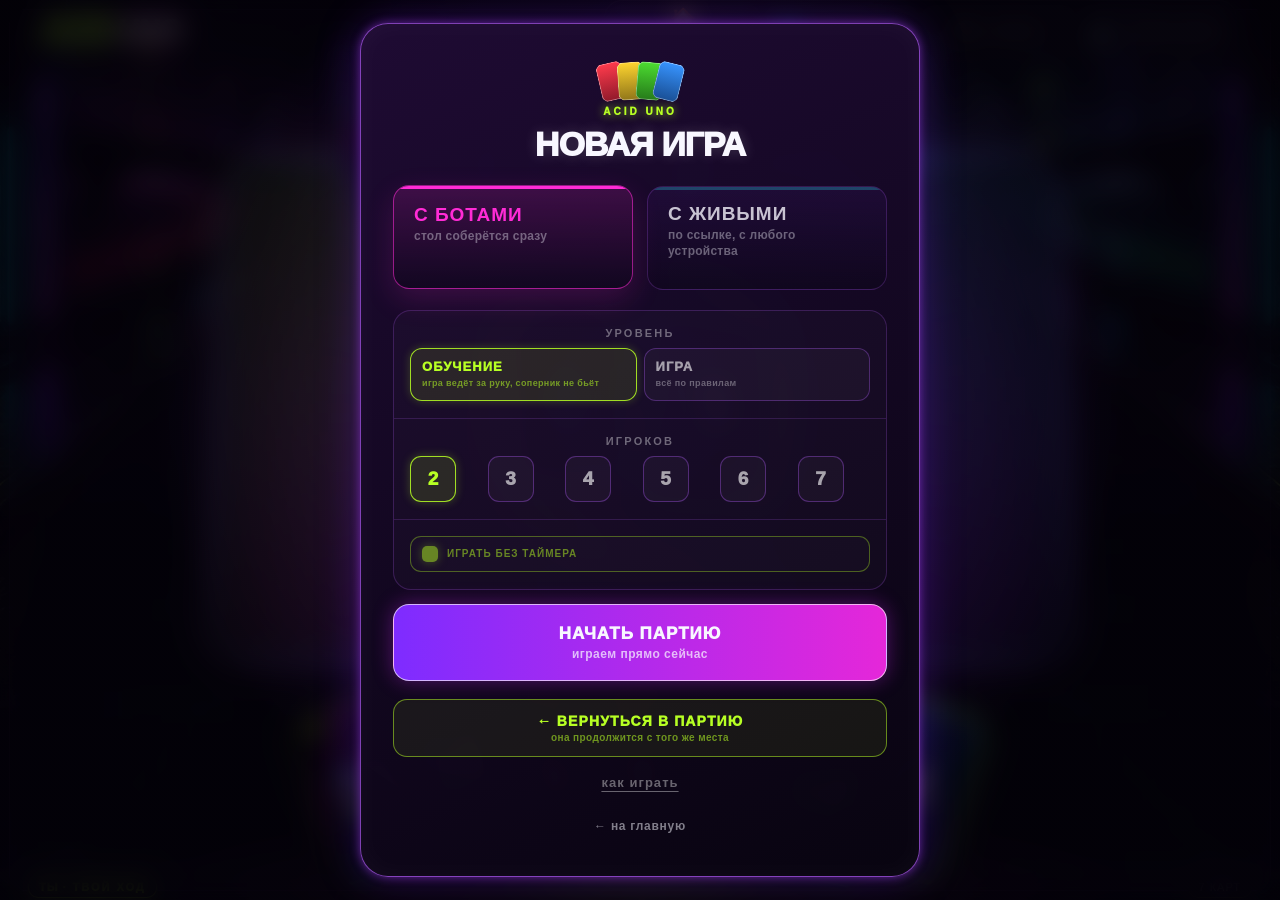
==== index.html @ 4cdf0098 "Боевая петля — вариант В; музыка не качается тем, кто её выключил Выбор владельца: в партии играет «" ====
<!DOCTYPE html>
<html lang="ru" data-deck="acid">

<head>
  <meta charset="UTF-8">

  <meta
    name="viewport"
    content="width=device-width,initial-scale=1,maximum-scale=1,user-scalable=no,viewport-fit=cover"
  >

  <meta name="theme-color" content="#08070d">

  <!--
    Айфон не смотрит в манифест: display standalone оттуда
    он игнорирует, и без этих строк игра всегда открывается
    внутри Safari — с адресной строкой сверху и панелью
    вкладок снизу, которые съедают экран.

    С ними «Поделиться → На экран «Домой»» даёт полноэкранный
    запуск без единой полоски браузера.
  -->
  <meta name="apple-mobile-web-app-capable" content="yes">
  <meta name="mobile-web-app-capable" content="yes">
  <meta name="apple-mobile-web-app-status-bar-style" content="black-translucent">
  <meta name="apple-mobile-web-app-title" content="ACID UNO">

  <title>ACID UNO</title>

  <link rel="icon" href="favicon.svg?v=224" type="image/svg+xml">
  <link rel="apple-touch-icon" href="apple-touch-icon.png?v=224">
  <link rel="manifest" href="manifest.webmanifest?v=224">

    
  <link rel="stylesheet" href="style.css?v=224">
  <link rel="stylesheet" href="effects.css?v=224">
  <link rel="stylesheet" href="v9.1.css?v=224">
  <link rel="stylesheet" href="features.css?v=224">
  

  <!--
    Счётчик. Только два вопроса: сколько человек открыли игру
    и зовут ли они второго. Ходит через /pulse/ на своём
    домене — stats.aka-gst.ru снаружи намеренно отдаёт 404, и
    все прошлые вызовы уходили в никуда.
  -->
  <script
    defer
    src="/pulse/script.js"
    data-website-id="de024048-c4c3-4639-bbdf-808c558f6d71"
  ></script>

</head>


<body>

<div id="game">

<!-- ======================================
     АРЕНА: КООРДИНАТНАЯ ПЛОСКОСТЬ
====================================== -->

<div
  id="arena"
  class="arena"
  aria-hidden="true"
>
  <i class="arenaFog"></i>
  <i class="arenaHorizon"></i>
  <i class="arenaFloor"></i>
  <i class="arenaDisc"></i>
</div>


  <!-- ======================================
       BACKGROUND
  ======================================= -->

  <div class="ambient ambientPurple"></div>
  <div class="ambient ambientGreen"></div>
  <div class="noise"></div>


  <!-- ======================================
       TOP BAR
  ======================================= -->

  <header class="topbar">

    <div class="topbarLead">

      <div class="logo">
        <span class="logoAcid">ACID</span>
        <span class="logoUno">UNO</span>
      </div>


      <div
        id="matchClock"
        class="matchClock hidden"
        aria-live="polite"
      >
        1:00
      </div>

    </div>


    <div
      id="penalty"
      class="penalty hidden"
    >
      ШТРАФ +2
    </div>


    <div class="topbarActions">

      <a
        id="homeLink"
        class="iconButton"
        href="../"
        aria-label="На главную"
        data-tip="НА ГЛАВНУЮ"
      >
        <!--
          Не ⌂ (U+2302): в системных шрифтах у него нет
          начертания, и кнопка выглядела пустым квадратом —
          то есть кнопки «на главную» будто и не было.
        -->
        🏠
      </a>


      <button
        id="tableButton"
        class="iconButton"
        aria-label="Стол и игроки"
        data-tip="СТОЛ И ИГРОКИ"
      >
        👥
      </button>


      <button
        id="restart"
        class="iconButton"
        aria-label="Начать заново"
        data-tip="ЗАНОВО"
      >
        ↻
      </button>


      <button
        id="sound"
        class="iconButton soundButton"
        aria-label="Звук"
        data-tip="ЗВУК"
        aria-pressed="true"
      >
        🔊
      </button>

    </div>

  </header>


  <!-- ======================================
       BOT
  ======================================= -->

  <section
    id="bot"
    class="playerZone botZone"
  >

    <div
      id="botTurnGlow"
      class="turnGlow"
    ></div>


    <div class="botTitle">

      <div class="botAvatar">
        <span>🤖</span>
      </div>

      <div class="botInfo">

        <strong>
          ACID BOT
        </strong>

        <div id="botCount">
          7 КАРТ
        </div>

      </div>

    </div>


    <div
      id="botCards"
      class="botCards"
    ></div>

  </section>


  <!-- ======================================
       СОПЕРНИКИ

       Ряд появляется на столе от трёх мест.
       На двоих играет секция #bot выше.
  ======================================= -->

  <div
    id="opponents"
    class="opponents hidden"
  ></div>


  <!-- ======================================
       TABLE
  ======================================= -->

  <main id="table">

    <div class="tableOuterGlow"></div>

    <div class="tableInner">

      <div class="tableGrid"></div>

      <div class="tableLogo">
        ACID
      </div>


      <!-- ОБЪЯВЛЕНИЕ ЦВЕТА ПОСЛЕ ЧЁРНОЙ КАРТЫ -->

      <div
        id="colorFlash"
        class="colorFlash"
        aria-live="polite"
      ></div>


      <!-- ВОЛНА ПО КОЛЬЦАМ АРЕНЫ ОТ СЫГРАННОЙ КАРТЫ -->

      <div
        id="ringPulse"
        class="ringPulse"
        aria-hidden="true"
      ></div>


      <!-- ЗНАК СЫГРАННОЙ СПЕЦКАРТЫ НА ВЕСЬ СТОЛ -->

      <div
        id="cardFlash"
        class="cardFlash"
        aria-hidden="true"
      ></div>


      <!-- НАПРАВЛЕНИЕ ХОДА -->

      <div
        id="direction"
        class="direction hidden"
        aria-hidden="true"
      >
        <!--
          Две ленты-полукольца со стрелками. Лента сходит на нет
          к хвосту и расширяется к наконечнику, поэтому видно,
          в какую сторону идёт ход, даже когда кольцо стоит.
        -->
        <svg
          class="directionArt"
          viewBox="0 0 100 100"
          preserveAspectRatio="none"
          aria-hidden="true"
        >
          <path class="dirRibbon" d="M 56.40 4.45 A 46.0 46.0 0 0 1 84.18 80.78 L 78.61 75.76 A 38.5 38.5 0 0 0 69.25 16.66 Z" />
          <path class="dirHead" d="M 88.49 83.46 L 71.76 86.22 L 75.28 71.98 Z" />

          <g transform="rotate(180 50 50)">
            <path class="dirRibbon" d="M 56.40 4.45 A 46.0 46.0 0 0 1 84.18 80.78 L 78.61 75.76 A 38.5 38.5 0 0 0 69.25 16.66 Z" />
            <path class="dirHead" d="M 88.49 83.46 L 71.76 86.22 L 75.28 71.98 Z" />
          </g>
        </svg>
      </div>


      <!--
        Пока висит штраф, взять его можно по всей середине
        стола, а не только по колоде: попадать в неё пальцем
        под «+8» неудобно.
      -->
      <button
        id="penaltyCatch"
        class="penaltyCatch hidden"
        type="button"
        aria-label="Взять штраф"
      ></button>


      <!-- КЛАСТЕР +2 / +4 -->

      <div
        id="stackHUD"
        class="stackHUD hidden"
        aria-live="polite"
      >

        <div class="stackHUDLabel">
          ВОЗЬМЁШЬ
        </div>

        <div
          id="stackHUDValue"
          class="stackHUDValue"
        >
          +4
        </div>

        <div class="stackHUDCards">
          КАРТ
        </div>

      </div>


      <!-- DECK + DISCARD -->

      <div id="center">

        <div class="deckArea">

          <button
            id="deck"
            aria-label="Взять карту"
          >

            <div class="deckBack">

              <span class="deckAcid">
                ACID
              </span>

              <span class="deckUno">
                UNO
              </span>

            </div>

          </button>

          <div id="deckCount">
            0 КАРТ
          </div>

        </div>


        <div
          id="discard"
          class="discardPile"
        ></div>

      </div>

    </div>

  </main>


  <!-- ======================================
       ACTION / STATUS
  ======================================= -->

  <section class="actionHUD">

    <div
      id="actionIcon"
      class="actionIcon hidden"
    ></div>


    <div
      id="status"
      class="status"
    >
      ТВОЙ ХОД
    </div>


    <div
      id="currentColor"
      class="currentColor"
    >

      <span>
        ЦВЕТ
      </span>

      <i
        id="currentColorDot"
        class="colorDot"
      ></i>

      <span
        id="currentColorName"
        class="colorName"
      ></span>

    </div>


  </section>


  <!--
    Строка наставника. Пустует на обычном уровне и
    заполняется только на учебном — там она объясняет
    правило хода на живых значениях.

    Стоит отдельным блоком, а не внутри actionHUD: там
    строка в ряд со статусом и цветом, а объяснению нужна
    вся ширина.
  -->
  <div
    id="coach"
    class="coach hidden"
  >

    <span
      id="coachLine"
      class="coachLine"
    ></span>

    <button
      id="coachAgain"
      class="coachAgain"
      type="button"
      aria-label="Пройти обучение заново"
    >ОБУЧЕНИЕ</button>

  </div>


  <!-- ======================================
       PLAYER
  ======================================= -->

  <section
    id="playerArea"
    class="playerZone playerZoneBottom"
  >

    <div
      id="playerTurnGlow"
      class="turnGlow active"
    ></div>


    <div
      id="hand"
      class="hand"
    ></div>


    <div class="playerHUD">

      <span class="youLabel">
        ТЫ
      </span>

      <span id="playerCount">
        7 КАРТ
      </span>

    </div>

  </section>


  <!-- ======================================
       ANIMATION LAYER

       Все летающие карты создаются здесь.
       Он расположен поверх всей игры.
  ======================================= -->

  <div
    id="animationLayer"
    class="animationLayer"
  ></div>


  <!-- ======================================
       SCREEN FX
  ======================================= -->

  <div
    id="screenFlash"
    class="screenFlash"
  ></div>


  <div
    id="impactRing"
    class="impactRing hidden"
  ></div>


  <!-- ======================================
       BIG ACTION TEXT
  ======================================= -->

  <div
    id="actionBanner"
    class="actionBanner hidden"
  >

    <div
      id="actionBannerIcon"
      class="actionBannerIcon"
    >
      ✋
    </div>

    <div
      id="actionBannerText"
      class="actionBannerText"
    >
      ПЕРЕХВАТ
    </div>

  </div>




<!-- ========================================
     COLOR PICKER
========================================= -->

<div
  id="colorPicker"
  class="overlay hidden"
>

  <div class="window colorWindow">

    <div class="windowEyebrow">
      WILD
    </div>

    <h2>
      ВЫБЕРИ ЦВЕТ
    </h2>


    <!--
      Барабан: четыре сектора одного круга — тот же знак, что
      нарисован на самой чёрной карте. Кнопки остались
      кнопками, поменялась только их форма, поэтому обработчик
      выбора цвета не тронут.
    -->

    <div class="colorWheel" id="colorWheel">

      <button
        class="pick red"
        data-color="red"
        aria-label="Красный"
      ></button>

      <button
        class="pick yellow"
        data-color="yellow"
        aria-label="Жёлтый"
      ></button>

      <button
        class="pick green"
        data-color="green"
        aria-label="Зелёный"
      ></button>

      <button
        class="pick blue"
        data-color="blue"
        aria-label="Синий"
      ></button>

      <span
        class="wheelHub"
        id="wheelHub"
        aria-hidden="true"
      >ВЫБЕРИ</span>

    </div>

  </div>

</div>


<!-- ========================================
     LOBBY
========================================= -->

<div
  id="lobby"
  class="overlay hidden"
>

  <div class="window lobbyWindow">

    <div id="lobbyMain">

    <div class="lobbyHead">

      <!--
        Веер из четырёх мастей вместо голого заголовка: по
        нему сразу видно, во что играем, и экран перестал
        быть просто списком настроек.
      -->
      <div class="lobbyFan" aria-hidden="true">
        <i style="--chip: var(--red)"></i>
        <i style="--chip: var(--yellow)"></i>
        <i style="--chip: var(--green)"></i>
        <i style="--chip: var(--blue)"></i>
      </div>

      <div class="windowEyebrow">
        ACID UNO
      </div>

      <h2>
        НОВАЯ ИГРА
      </h2>

    </div>


    <!--
      Две двери: сперва выбираешь, с кем играть. Настройки
      стола общие для обоих режимов, поэтому блок один и его
      переносит features.js внутрь выбранной двери — так не
      приходится держать две копии одних и тех же кнопок.
    -->

    <div class="doors" id="doors">

      <section class="door chosen" data-door="bots">

        <button class="doorPick" type="button">
          <b>С БОТАМИ</b>
          <em>стол соберётся сразу</em>
        </button>

        <div class="doorBody">


          <div class="doorSlot">

        <div class="lobbySetup">

          <!--
            Уровень стоит первым: он меняет и число мест, и
            часы, поэтому выбирать его после них было бы
            обидно — настройки бы переписались под ним.
          -->

          <div class="lobbyRow">

            <span class="lobbyLabel">
              УРОВЕНЬ
            </span>

            <div
              id="levelPicker"
              class="levelPicker"
            >

              <button
                class="levelPick"
                type="button"
                data-level="calm"
              >
                <b>ОБУЧЕНИЕ</b>
                <em>игра ведёт за руку, соперник не бьёт</em>
              </button>

              <button
                class="levelPick chosen"
                type="button"
                data-level="normal"
              >
                <b>ИГРА</b>
                <em>всё по правилам</em>
              </button>

            </div>

          </div>


          <div class="lobbyRow">

            <span class="lobbyLabel">
              ИГРОКОВ
            </span>

            <div
              id="seatPicker"
              class="seatPicker"
            >

              <button class="seatPick" data-seats="2">2</button>
              <button class="seatPick" data-seats="3">3</button>
              <button class="seatPick" data-seats="4">4</button>
              <button class="seatPick" data-seats="5">5</button>
              <button class="seatPick" data-seats="6">6</button>
              <button class="seatPick" data-seats="7">7</button>

            </div>

          </div>


          <div class="lobbyRow">

            <button
              id="clockToggle"
              class="clockToggle"
              type="button"
              aria-pressed="false"
            >

              <span class="clockToggleBox"></span>

              <span>ИГРАТЬ БЕЗ ТАЙМЕРА</span>

            </button>

          </div>

        </div>

          </div>

          <button id="lobbyStart">
            НАЧАТЬ ПАРТИЮ
            <em>играем прямо сейчас</em>
          </button>

        </div>

      </section>


      <section class="door" data-door="live">

        <button class="doorPick" type="button">
          <b>С ЖИВЫМИ</b>
          <em>по ссылке, с любого устройства</em>
        </button>

        <div class="doorBody">

          <div class="doorSlot"></div>


          <button
            id="lobbyOnline"
            class="lobbyOnline"
            type="button"
          >
            ПОЗВАТЬ ДРУГА ПО ССЫЛКЕ
            <em>дам код и ссылку</em>
          </button>

        </div>

      </section>

    </div>


    <!--
      Сюда переезжают настройки стола и кнопка выбранного
      режима. Двери наверху остаются только выбором: раньше
      всё жило внутри одной из них, и вторая половина экрана
      пустовала.
    -->
    <div
      id="lobbyStage"
      class="lobbyStage"
    ></div>


    <!--
      Возврат в партию. Показывается только когда есть куда
      возвращаться: заглянуть в меню и потерять из-за этого
      игру нельзя.
    -->
    <button
      id="lobbyResume"
      class="lobbyResume hidden"
      type="button"
    >
      ← ВЕРНУТЬСЯ В ПАРТИЮ
      <em>она продолжится с того же места</em>
    </button>


    <div class="lobbyFoot">

      <button
        id="rulesOpen"
        class="rulesOpen"
        type="button"
      >
        как играть
      </button>

      <!--
        Выход с первого экрана. В партии кнопка «домой» есть, а
        в лобби её не было: человек, зашедший посмотреть,
        оказывался в игре без выхода — только кнопкой «назад»
        браузера, которую на телефоне ещё поискать.
      -->
      <a
        id="lobbyHome"
        class="lobbyHome"
        href="../"
      >← на главную</a>

    </div>

    </div>


    <!-- КОМНАТА -->

    <div
      id="roomPanel"
      class="roomPanel hidden"
    >

      <div class="windowEyebrow">
        КОМНАТА
      </div>

      <div
        id="roomCode"
        class="roomCode"
      >····</div>

      <button
        id="roomCopy"
        class="roomCopy"
        type="button"
      >
        СКОПИРОВАТЬ ССЫЛКУ
      </button>

      <div
        id="roomPlayers"
        class="roomPlayers"
      ></div>

      <div id="roomTools" class="roomTools">

        <button
          id="roomBotAdd"
          class="roomTool"
          type="button"
        >
          + БОТ
        </button>

        <button
          id="roomBotRemove"
          class="roomTool"
          type="button"
        >
          − БОТ
        </button>

      </div>


      <button
        id="roomStart"
        class="roomStart"
        type="button"
      >
        НАЧАТЬ СЕЙЧАС
      </button>


      <div
        id="roomNote"
        class="lobbyNote"
      ></div>

      <button
        id="roomLeave"
        class="roomLeave"
        type="button"
      >
        ВЫЙТИ
      </button>

    </div>

  </div>

</div>


<!-- ========================================
     END SCREEN
========================================= -->

<div
  id="endScreen"
  class="overlay hidden"
>

  <div class="window endWindow">

    <div class="endAcid">
      ACID UNO
    </div>


    <!--
      Три разных по весу вещи вместо одного полотна текста:
      причина конца партии наклейкой сбоку, имя победителя
      главным, служебное слово мелким.

      Глагола здесь нет намеренно. «ВАФЕЛЬНАЯ ЭЛЛИ ВЫИГРАЛ» —
      имя женского рода с глаголом мужского; имена ботов
      обоих родов, и склеивать их с одной формой нельзя.
      Конструкция без глагола короче и верна для всех.
    -->
    <div
      id="endWhy"
      class="endWhy hidden"
    >ВРЕМЯ<br>ВЫШЛО</div>


    <div id="endWord" class="endWord">
      ПОБЕДИТЕЛЬ
    </div>


    <h1 id="endText">
      ТЫ
    </h1>


    <div
      id="endScore"
      class="endScore hidden"
    ></div>


    <div class="endLine"></div>


    <!--
      С экрана итога был один выход — «ещё раз». Уйти с него
      на сайт было нечем: шапка с домиком под оверлеем.
    -->
    <a
      id="endHome"
      class="endHome"
      href="../"
    >← на главную</a>


    <button id="again">
      ЕЩЁ РАЗ
    </button>

  </div>

</div>


<!-- ========================================
     JS

     animations.js обязательно идёт первым.
========================================= -->

<script src="src/assets.js?v=224"></script>
<!--
  Своё хранилище рубашек — сразу за набором картинок и
  до features.js: тот зовёт boot(), а boot() забирает
  свои картинки из памяти браузера. Загрузись этот файл
  позже — свои рубашки просто не находились бы.
-->
<script src="src/mybacks.js?v=224"></script>
<script src="src/rules.js?v=224"></script>
<script src="src/match.js?v=224"></script>
<script src="src/audio.js?v=224"></script>
<script src="animations.js?v=224"></script>
<script src="src/bot.js?v=224"></script>
<script src="src/transport.js?v=224"></script>
<script src="src/store.js?v=224"></script>
<script src="game.js?v=224"></script>
<script src="v9.1.js?v=224"></script>
<script src="src/features.js?v=224"></script>
<script src="src/coach.js?v=224"></script>
<script src="src/room.js?v=224"></script>
<script src="src/tutorial.js?v=224"></script>
<script src="src/artadmin.js?v=224"></script>

</body>
</html>
---- style.css ----
/* =========================================================
   ACID UNO — EDITABLE DESIGN TOKENS

   Start here when changing the look. Layout rules live at
   the bottom of this file and in v9.1.css; game rules live
   in game.js. Card ratio is always 2:3.
   ========================================================= */

:root {
  --bg: #06030d;
  --bg2: #0c0619;

  --purple: #8b3dff;
  --magenta: #ff2bd6;
  --cyan: #20eaff;
  --acid: #b7ff24;
  --orange: #ff7a18;

  /*
    Масти объявлены один раз — в features.css, он подключён
    позже и всё равно побеждал. Здесь их держать нельзя:
    правка в этом файле молча не действовала, и на поиск
    причины уходил час. Одна истина в одном месте.
  */

  --white: #f8f7ff;

  --safe-top: env(safe-area-inset-top, 0px);
  --safe-bottom: env(safe-area-inset-bottom, 0px);

  --card-w: 84px;
  --card-h: 126px;

  --table-max-w: 940px;
  --table-max-h: 520px;
  --panel-line: rgba(183, 255, 36, .24);
  --panel-line-purple: rgba(186, 73, 255, .42);
  --ui-cut: 14px;
}


/* =========================================================
   RESET
   ========================================================= */

* {
  box-sizing: border-box;
  -webkit-tap-highlight-color: transparent;
}

html,
body {
  margin: 0;
  width: 100%;

  /*
    100vh в Safari на айфоне — это высота страницы с убранными
    панелями браузера. Нижняя панель поверх неё не сжимает
    экран, а накрывает его: у стола срезало низ руки, у правил —
    кнопку «понятно». dvh считает по тому, что видно сейчас.
  */
  height: 100%;
  height: 100dvh;

  overflow: hidden;
  background: #05020b;
}

body {
  position: fixed;
  inset: 0;

  font-family:
    -apple-system,
    BlinkMacSystemFont,
    "SF Pro Display",
    "Arial Black",
    Arial,
    sans-serif;

  color: var(--white);

  touch-action: none;

  user-select: none;
  -webkit-user-select: none;

  overscroll-behavior: none;
}

button {
  font: inherit;
  color: inherit;
}


/* =========================================================
   GAME
   ========================================================= */

#game {
  position: fixed;
  inset: 0;

  overflow: hidden;

  isolation: isolate;

  background:
    radial-gradient(
      circle at 50% 43%,
      rgba(122, 40, 255, .24),
      transparent 30%
    ),
    radial-gradient(
      circle at 18% 30%,
      rgba(0, 238, 255, .11),
      transparent 32%
    ),
    radial-gradient(
      circle at 85% 67%,
      rgba(255, 24, 205, .13),
      transparent 34%
    ),
    linear-gradient(
      180deg,
      #070a0d 0%,
      #040309 46%,
      #09030f 100%
    );
}

#game::before {
  content: "";
  position: absolute;
  inset: 9px;
  z-index: 1;
  pointer-events: none;
  opacity: .72;
  clip-path: polygon(0 var(--ui-cut), var(--ui-cut) 0, calc(100% - var(--ui-cut)) 0, 100% var(--ui-cut), 100% calc(100% - var(--ui-cut)), calc(100% - var(--ui-cut)) 100%, var(--ui-cut) 100%, 0 calc(100% - var(--ui-cut)));
  border: 1px solid var(--panel-line-purple);
  box-shadow: inset 0 0 28px rgba(114, 34, 189, .08);
}


/* =========================================================
   AMBIENT LIGHTS
   ========================================================= */

.ambient {
  position: absolute;

  width: 330px;
  height: 330px;

  border-radius: 50%;

  filter: blur(80px);

  pointer-events: none;

  opacity: .3;

  z-index: -1;
}

.ambientPurple {
  left: -160px;
  top: 27%;

  background: #8b2cff;
}

.ambientGreen {
  right: -180px;
  bottom: 5%;

  background: #30ffbb;

  opacity: .17;
}

.noise {
  position: absolute;
  inset: 0;

  pointer-events: none;

  opacity: .06;

  z-index: 100;

  background-image:
    repeating-linear-gradient(
      0deg,
      rgba(255,255,255,.09) 0,
      rgba(255,255,255,.09) 1px,
      transparent 1px,
      transparent 3px
    );

  mix-blend-mode: overlay;
}


/* =========================================================
   TOP BAR
   ========================================================= */

.topbar {
  position: absolute;

  top: calc(var(--safe-top) + 7px);
  left: 13px;
  right: 13px;

  height: 48px;

  display: flex;
  align-items: center;
  justify-content: space-between;

  z-index: 40;
}

.logo {
  display: flex;
  align-items: baseline;

  gap: 5px;

  transform: skew(-5deg);
}

.logoAcid {
  font-size: 21px;
  font-weight: 1000;

  letter-spacing: -1px;

  color: var(--acid);

  text-shadow:
    0 0 5px rgba(183,255,36,.95),
    0 0 15px rgba(183,255,36,.65),
    0 0 30px rgba(183,255,36,.28);
}

.logoUno {
  font-size: 21px;
  font-weight: 1000;

  letter-spacing: -1px;

  color: #fff;

  text-shadow:
    0 0 7px #fff,
    0 0 18px var(--magenta);
}

.iconButton {
  width: 39px;
  height: 39px;

  border-radius: 12px;

  border:
    1px solid rgba(255,255,255,.17);

  background:
    linear-gradient(
      145deg,
      rgba(255,255,255,.1),
      rgba(255,255,255,.025)
    );

  box-shadow:
    inset 0 0 13px rgba(255,255,255,.04),
    0 0 18px rgba(155,48,255,.16);

  backdrop-filter: blur(10px);
  -webkit-backdrop-filter: blur(10px);

  font-size: 20px;

  display: grid;
  place-items: center;
}

.penalty {
  position: absolute;

  left: 50%;
  transform: translateX(-50%);

  padding: 7px 15px;

  border-radius: 999px;

  font-size: 12px;
  font-weight: 1000;

  letter-spacing: 1px;

  color: #fff;

  background:
    linear-gradient(
      90deg,
      #ff174f,
      #ff2ec8
    );

  border:
    1px solid rgba(255,255,255,.5);

  box-shadow:
    0 0 12px rgba(255,30,100,.85),
    0 0 30px rgba(255,30,200,.38);
}


/* =========================================================
   PLAYER ZONES
   ========================================================= */

.playerZone {
  position: absolute;

  left: 0;
  right: 0;

  pointer-events: none;
}

.botZone {
  top: calc(var(--safe-top) + 58px);

  height: 103px;

  z-index: 12;
}

.playerZoneBottom {
  bottom: calc(var(--safe-bottom) + 0px);

  height: 206px;

  z-index: 30;
}


/* =========================================================
   TURN GLOW
   ========================================================= */

.turnGlow {
  position: absolute;

  left: 50%;

  width: 75%;
  height: 74px;

  transform: translateX(-50%);

  border-radius: 50%;

  opacity: 0;

  filter: blur(24px);

  background:
    radial-gradient(
      ellipse,
      rgba(39,235,255,.5),
      rgba(130,45,255,.2) 45%,
      transparent 72%
    );

  transition:
    opacity .55s ease;
}

.botZone .turnGlow {
  top: -17px;
}

.playerZoneBottom .turnGlow {
  bottom: -23px;

  background:
    radial-gradient(
      ellipse,
      rgba(183,255,36,.42),
      rgba(255,37,213,.18) 45%,
      transparent 72%
    );
}

.turnGlow.active {
  opacity: 1;
}


/* =========================================================
   BOT
   ========================================================= */

.botTitle {
  position: absolute;

  left: 17px;
  top: 5px;

  display: flex;
  align-items: center;

  gap: 9px;
}

.botAvatar {
  width: 38px;
  height: 38px;

  display: grid;
  place-items: center;

  border-radius: 12px;

  font-size: 20px;

  background:
    linear-gradient(
      145deg,
      rgba(40,235,255,.22),
      rgba(132,48,255,.25)
    );

  border:
    1px solid rgba(73,239,255,.38);

  box-shadow:
    0 0 17px rgba(29,225,255,.22),
    inset 0 0 13px rgba(255,255,255,.07);
}

.botInfo {
  display: flex;
  flex-direction: column;

  gap: 1px;
}

.botInfo strong {
  font-size: 12px;
  font-weight: 950;

  letter-spacing: 1px;

  color: #fff;

  text-shadow:
    0 0 8px rgba(38,235,255,.55);
}

#botCount {
  font-size: 9px;

  letter-spacing: 1.1px;

  color: rgba(255,255,255,.52);
}


/* =========================================================
   BOT CARDS
   ========================================================= */

.botCards {
  position: absolute;

  top: 3px;
  left: 50%;

  width: 170px;
  height: 62px;

  transform: translateX(-50%);

  display: flex;
  align-items: flex-start;
  justify-content: center;

  pointer-events: none;
}

.botCard {
  width: 36px;
  height: 54px;

  margin-left: -22px;

  border-radius: 7px;

  border:
    1px solid rgba(255,255,255,.65);

  background:
    radial-gradient(
      circle at 50% 45%,
      #e52dff 0%,
      #821aff 28%,
      #180529 70%
    );

  box-shadow:
    0 0 6px rgba(232,45,255,.8),
    0 0 15px rgba(93,42,255,.5);

  transform-origin: 50% 120%;
}

.botCard:first-child {
  margin-left: 0;
}


/* =========================================================
   TABLE
   ========================================================= */

#table {
  position: absolute;

  left: 50%;
  top: 47%;

  width:
    min(
      calc(100vw - 24px),
      500px
    );

  height:
    min(
      44vh,
      360px
    );

  min-height: 275px;

  transform:
    translate(-50%, -50%)
    perspective(850px)
    rotateX(4deg);

  z-index: 10;
}

.tableOuterGlow {
  position: absolute;

  inset: -5px;

  border-radius: 44px;

  background:
    conic-gradient(
      from 30deg,
      var(--cyan),
      var(--purple),
      var(--magenta),
      var(--acid),
      var(--cyan)
    );

  filter: blur(13px);

  opacity: .46;

  animation:
    tableGlowBreath 4s ease-in-out infinite;

  pointer-events: none;
}

.tableInner {
  position: absolute;
  inset: 0;

  overflow: hidden;

  border-radius: 40px;

  border:
    2px solid rgba(170,104,255,.78);

  background:
    radial-gradient(
      ellipse at 50% 48%,
      rgba(91,27,144,.55),
      rgba(21,7,38,.92) 53%,
      rgba(8,4,16,.98) 100%
    );

  box-shadow:
    inset 0 0 35px rgba(153,46,255,.28),
    inset 0 0 80px rgba(23,222,255,.055),
    0 0 8px rgba(187,72,255,.8),
    0 0 34px rgba(122,35,255,.4),
    0 25px 60px rgba(0,0,0,.62);

  transition:
    border-color .6s ease,
    box-shadow .6s ease,
    filter .6s ease;
}

.tableInner::before {
  content: "";

  position: absolute;
  inset: 11px;

  border-radius: 31px;

  border:
    1px solid rgba(35,233,255,.23);

  pointer-events: none;

  box-shadow:
    inset 0 0 20px rgba(28,225,255,.05);
}

.tableGrid {
  position: absolute;
  inset: 0;

  opacity: .12;

  background-image:
    linear-gradient(
      rgba(118,63,255,.6) 1px,
      transparent 1px
    ),
    linear-gradient(
      90deg,
      rgba(37,225,255,.42) 1px,
      transparent 1px
    );

  background-size:
    27px 27px;

  transform:
    perspective(350px)
    rotateX(14deg)
    scale(1.15);

  mask-image:
    radial-gradient(
      ellipse,
      #000,
      transparent 72%
    );

  -webkit-mask-image:
    radial-gradient(
      ellipse,
      #000,
      transparent 72%
    );
}

.tableLogo {
  position: absolute;

  left: 50%;
  top: 48%;

  transform:
    translate(-50%, -50%)
    rotate(-8deg);

  font-size:
    clamp(
      58px,
      18vw,
      90px
    );

  font-weight: 1000;

  font-style: italic;

  letter-spacing: -7px;

  color: transparent;

  -webkit-text-stroke:
    1px rgba(191,80,255,.13);

  text-shadow:
    0 0 24px rgba(174,54,255,.08);

  pointer-events: none;
}


/* =========================================================
   CURRENT COLOR TABLE REACTION
   ========================================================= */

.tableInner.color-red {
  box-shadow:
    inset 0 0 50px rgba(255,39,81,.16),
    0 0 10px rgba(255,39,81,.55),
    0 0 34px rgba(150,45,255,.34),
    0 25px 60px rgba(0,0,0,.62);
}

.tableInner.color-yellow {
  box-shadow:
    inset 0 0 50px rgba(255,231,51,.13),
    0 0 10px rgba(255,226,47,.45),
    0 0 34px rgba(150,45,255,.34),
    0 25px 60px rgba(0,0,0,.62);
}

.tableInner.color-green {
  box-shadow:
    inset 0 0 50px rgba(72,255,119,.14),
    0 0 10px rgba(72,255,119,.5),
    0 0 34px rgba(150,45,255,.34),
    0 25px 60px rgba(0,0,0,.62);
}

.tableInner.color-blue {
  box-shadow:
    inset 0 0 50px rgba(50,168,255,.17),
    0 0 10px rgba(50,168,255,.55),
    0 0 34px rgba(150,45,255,.34),
    0 25px 60px rgba(0,0,0,.62);
}


/* =========================================================
   CENTER / DROP ZONE
   ========================================================= */

#center {
  position: absolute;

  left: 50%;
  top: 50%;

  width: 230px;
  height: 175px;

  transform: translate(-50%, -50%);

  display: flex;
  align-items: center;
  justify-content: center;

  gap: 23px;

  border-radius: 44px;

  z-index: 6;

  transition:
    background .28s ease,
    box-shadow .28s ease,
    transform .28s cubic-bezier(.2,.8,.2,1);
}

#center::before {
  content: "";

  position: absolute;

  inset: -12px;

  border-radius: 50px;

  border:
    1px dashed rgba(255,255,255,0);

  pointer-events: none;

  transition:
    border-color .25s ease,
    box-shadow .25s ease,
    background .25s ease;
}


/*
  Включается game.js во время drag.
*/

#center.drop-ready::before {
  border-color:
    rgba(40,234,255,.38);

  background:
    rgba(70,26,130,.08);

  box-shadow:
    inset 0 0 25px rgba(43,228,255,.06),
    0 0 18px rgba(150,52,255,.12);
}


/*
  Палец с картой находится над зоной.
*/

#center.drop-hover {
  transform:
    translate(-50%, -50%)
    scale(1.035);

  background:
    radial-gradient(
      circle,
      rgba(183,255,36,.11),
      rgba(31,235,255,.07) 40%,
      transparent 72%
    );

  box-shadow:
    0 0 30px rgba(38,232,255,.12);
}

#center.drop-hover::before {
  border:
    2px solid var(--acid);

  background:
    rgba(151,255,37,.035);

  box-shadow:
    0 0 8px var(--acid),
    0 0 23px rgba(183,255,36,.7),
    0 0 50px rgba(35,235,255,.28),
    inset 0 0 30px rgba(183,255,36,.08);
}


/*
  Если карту сюда положить нельзя.
*/

#center.drop-invalid::before {
  border:
    2px solid #ff3158;

  box-shadow:
    0 0 8px #ff3158,
    0 0 28px rgba(255,30,80,.65);

  background:
    rgba(255,25,70,.07);
}


/* =========================================================
   DECK
   ========================================================= */

.deckArea {
  position: relative;

  width: 86px;

  display: flex;
  flex-direction: column;
  align-items: center;

  gap: 7px;

  z-index: 3;
}

#deck {
  position: relative;

  width: 79px;
  height: 117px;

  padding: 0;

  border: none;

  border-radius: 13px;

  background: transparent;

  transform: rotate(-4deg);

  touch-action: manipulation;
}

#deck::before,
#deck::after {
  content: "";

  position: absolute;

  width: 75px;
  height: 113px;

  border-radius: 12px;

  background: #16051e;

  border:
    1px solid rgba(255,255,255,.38);

  pointer-events: none;
}

#deck::before {
  left: 5px;
  top: -4px;

  transform: rotate(5deg);

  opacity: .65;
}

#deck::after {
  left: 2px;
  top: -2px;

  transform: rotate(2deg);

  opacity: .8;
}

.deckBack {
  position: absolute;
  inset: 0;

  z-index: 2;

  overflow: hidden;

  border-radius: 13px;

  display: flex;
  flex-direction: column;
  align-items: center;
  justify-content: center;

  transform: rotate(0deg);

  border:
    2px solid rgba(255,255,255,.86);

  background:
    radial-gradient(
      ellipse at 40% 30%,
      #ff3fe1 0%,
      #8c27ff 30%,
      #26073c 70%,
      #100319 100%
    );

  box-shadow:
    0 0 7px rgba(255,42,221,.9),
    0 0 20px rgba(135,39,255,.65),
    inset 0 0 22px rgba(255,255,255,.08);
}

.deckBack::before {
  content: "";

  position: absolute;

  width: 115px;
  height: 55px;

  border-radius: 50%;

  transform: rotate(-31deg);

  background:
    linear-gradient(
      90deg,
      rgba(26,234,255,.9),
      rgba(180,255,36,.8)
    );

  opacity: .14;

  filter: blur(2px);
}

.deckAcid,
.deckUno {
  position: relative;

  z-index: 2;

  font-weight: 1000;

  font-style: italic;

  line-height: .9;

  transform: rotate(-9deg);
}

.deckAcid {
  font-size: 20px;

  color: var(--acid);

  text-shadow:
    0 0 7px rgba(183,255,36,.9);
}

.deckUno {
  font-size: 25px;

  color: #fff;

  text-shadow:
    0 0 8px #fff,
    0 0 16px var(--magenta);
}

#deckCount {
  font-size: 8px;
  font-weight: 850;

  letter-spacing: 1px;

  color:
    rgba(255,255,255,.48);
}


/* =========================================================
   DISCARD
   ========================================================= */

.discardPile {
  position: relative;

  width: 84px;
  height: 126px;

  display: grid;
  place-items: center;

  z-index: 4;

  transform: rotate(3deg);

  filter:
    drop-shadow(
      0 13px 11px rgba(0,0,0,.38)
    );
}

.discardPile::before {
  content: "";

  position: absolute;

  inset: 6px 1px -5px 5px;

  border-radius: 13px;

  border:
    1px solid rgba(255,255,255,.12);

  background:
    rgba(255,255,255,.025);

  transform: rotate(-6deg);

  z-index: -1;
}


/* =========================================================
   GENERIC CARD
   ========================================================= */

.card,
.handCard,
.flyingCard {
  position: relative;

  width: var(--card-w);
  height: var(--card-h);

  border-radius: 14px;

  overflow: hidden;

  border:
    2px solid rgba(255,255,255,.92);

  box-shadow:
    inset 0 0 0 2px rgba(0,0,0,.16),
    inset 0 0 24px rgba(255,255,255,.11),
    0 10px 18px rgba(0,0,0,.38);

  color: #fff;
}

.card::before,
.handCard::before,
.flyingCard::before {
  content: "";

  position: absolute;

  width: 120%;
  height: 58%;

  left: -10%;
  top: 21%;

  border-radius: 50%;

  transform: rotate(-33deg);

  background:
    rgba(255,255,255,.87);

  box-shadow:
    0 0 13px rgba(255,255,255,.2);
}

.card::after,
.handCard::after,
.flyingCard::after {
  content: "";

  position: absolute;

  inset: 5px;

  border-radius: 10px;

  border:
    1px solid rgba(255,255,255,.25);

  pointer-events: none;
}

.card .value,
.handCard .value,
.flyingCard .value {
  position: absolute;

  left: 50%;
  top: 50%;

  transform:
    translate(-50%, -50%)
    rotate(-6deg);

  z-index: 3;

  font-size: 35px;
  font-weight: 1000;

  letter-spacing: -2px;

  color: #101016;

  text-shadow:
    0 1px 0 rgba(255,255,255,.3);
}

.cardCorner {
  position: absolute;
  z-index: 6;
  display: none;
  min-width: 22px;
  color: #fff;
  font-size: 16px;
  font-weight: 1000;
  line-height: 1;
  letter-spacing: -1px;
  text-align: center;
  -webkit-text-stroke: 1px rgba(0, 0, 0, .72);
  text-shadow: 0 1px 2px #000, 0 0 8px rgba(255,255,255,.48);
  pointer-events: none;
}

.cardCornerTop {
  top: 8px;
  left: 7px;
}

.cardCornerBottom {
  right: 7px;
  bottom: 8px;
  transform: rotate(180deg);
}

/* At 14+ cards the centres overlap; persistent corner values
   keep every card identifiable without opening the hand. */
.hand.is-crowded .handCard .cardCorner {
  display: block;
}

.hand.is-crowded .handCard .value {
  opacity: .48;
}


/* =========================================================
   CARD COLORS
   ========================================================= */

.card.red,
.handCard.red,
.flyingCard.red {
  background:
    radial-gradient(
      circle at 30% 18%,
      #ff7892,
      #ff254e 35%,
      #b40035 100%
    );

  box-shadow:
    inset 0 0 22px rgba(255,255,255,.12),
    0 0 7px rgba(255,49,88,.8),
    0 0 18px rgba(255,49,88,.35),
    0 11px 18px rgba(0,0,0,.42);
}

.card.yellow,
.handCard.yellow,
.flyingCard.yellow {
  background:
    radial-gradient(
      circle at 30% 18%,
      #fff585,
      #ffe332 36%,
      #e49500 100%
    );

  box-shadow:
    inset 0 0 22px rgba(255,255,255,.15),
    0 0 7px rgba(255,230,45,.75),
    0 0 18px rgba(255,209,33,.3),
    0 11px 18px rgba(0,0,0,.42);
}

.card.green,
.handCard.green,
.flyingCard.green {
  background:
    radial-gradient(
      circle at 30% 18%,
      #8affaa,
      #31ee68 36%,
      #00963f 100%
    );

  box-shadow:
    inset 0 0 22px rgba(255,255,255,.12),
    0 0 7px rgba(64,255,113,.78),
    0 0 18px rgba(50,255,105,.3),
    0 11px 18px rgba(0,0,0,.42);
}

.card.blue,
.handCard.blue,
.flyingCard.blue {
  background:
    radial-gradient(
      circle at 30% 18%,
      #77d7ff,
      #259dff 36%,
      #174ec4 100%
    );

  box-shadow:
    inset 0 0 22px rgba(255,255,255,.12),
    0 0 7px rgba(48,170,255,.82),
    0 0 18px rgba(42,167,255,.34),
    0 11px 18px rgba(0,0,0,.42);
}


/* =========================================================
   WILD
   ========================================================= */

.card.wild,
.handCard.wild,
.flyingCard.wild {
  background:
    conic-gradient(
      from -30deg,
      #ff3158,
      #ff3158 24%,
      #ffe43d 25%,
      #ffe43d 49%,
      #45ff77 50%,
      #45ff77 74%,
      #2da9ff 75%,
      #2da9ff 100%
    );

  box-shadow:
    0 0 7px rgba(255,255,255,.75),
    0 0 20px rgba(202,46,255,.55),
    0 11px 18px rgba(0,0,0,.42);
}

.card.wild::before,
.handCard.wild::before,
.flyingCard.wild::before {
  background:
    rgba(18,10,27,.9);

  box-shadow:
    0 0 12px rgba(255,255,255,.18);
}

.card.wild .value,
.handCard.wild .value,
.flyingCard.wild .value {
  color: #fff;

  text-shadow:
    0 0 5px #fff,
    0 0 13px rgba(255,47,220,.8);
}


/* =========================================================
   PLAYER HAND
   ========================================================= */

.hand {
  position: absolute;

  left: 50%;
  bottom: 23px;

  width: 100%;
  height: 180px;

  transform: translateX(-50%);

  pointer-events: auto;

  touch-action: none;
}

.handCard {
  position: absolute;

  left: 50%;
  bottom: 0;

  margin-left:
    calc(var(--card-w) / -2);

  transform-origin:
    50% 150%;

  transform:
    translate3d(
      var(--x, 0px),
      var(--y, 0px),
      0
    )
    rotate(
      var(--rot, 0deg)
    )
    scale(
      var(--scale, 1)
    );

  transition:
    transform
      .42s
      cubic-bezier(.18,.82,.22,1),
    filter .28s ease,
    opacity .28s ease;

  will-change:
    transform;

  cursor: grab;

  touch-action: none;
}

.handCard.playable {
  filter:
    brightness(1.05)
    drop-shadow(
      0 0 4px rgba(255,255,255,.22)
    );
}


/*
  Не прыгаем резко вверх при обычном тапе.
  Только лёгкая реакция.
*/

.handCard.playable:active {
  filter:
    brightness(1.14)
    drop-shadow(
      0 0 8px rgba(183,255,36,.5)
    );
}


/* =========================================================
   DRAGGING CARD

   JS во время pointermove переводит карту в fixed
   и задаёт transform напрямую.
   ========================================================= */

.handCard.dragging {
  position: fixed !important;

  left: 0 !important;
  top: 0 !important;
  bottom: auto !important;

  margin: 0 !important;

  z-index: 10000 !important;

  transform-origin:
    50% 50% !important;

  transition:
    filter .18s ease,
    box-shadow .18s ease !important;

  pointer-events: none;

  cursor: grabbing;

  filter:
    brightness(1.12)
    saturate(1.12)
    drop-shadow(
      0 20px 17px rgba(0,0,0,.45)
    );

  box-shadow:
    inset 0 0 0 2px rgba(255,255,255,.1),
    inset 0 0 25px rgba(255,255,255,.15),
    0 0 8px rgba(255,255,255,.65),
    0 0 25px rgba(47,231,255,.38),
    0 25px 35px rgba(0,0,0,.48);
}


/*
  Когда drag-карта допустима и находится
  над центральной зоной.
*/

.handCard.drag-valid {
  filter:
    brightness(1.2)
    saturate(1.16)
    drop-shadow(
      0 0 11px rgba(183,255,36,.8)
    )
    drop-shadow(
      0 20px 17px rgba(0,0,0,.45)
    );
}

.handCard.drag-invalid {
  filter:
    brightness(.82)
    saturate(.75)
    drop-shadow(
      0 0 11px rgba(255,30,75,.8)
    );
}


/* =========================================================
   PLACEHOLDER WHILE DRAGGING
   ========================================================= */

.handCard.drag-placeholder {
  opacity: .12;

  filter:
    grayscale(.5)
    brightness(.7);

  pointer-events: none;
}


/* =========================================================
   PLAYER HUD
   ========================================================= */

.playerHUD {
  position: absolute;

  left: 15px;
  right: 15px;
  bottom: calc(var(--safe-bottom) + 2px);

  height: 23px;

  display: flex;
  align-items: center;
  justify-content: space-between;

  pointer-events: none;

  font-size: 9px;

  letter-spacing: 1px;

  color:
    rgba(255,255,255,.55);
}

.youLabel {
  font-size: 11px;
  font-weight: 1000;

  color: var(--acid);

  text-shadow:
    0 0 8px rgba(183,255,36,.7);
}


/* =========================================================
   ACTION HUD
   ========================================================= */

.actionHUD {
  position: absolute;

  left: 50%;
  bottom:
    calc(
      var(--safe-bottom) + 194px
    );

  transform: translateX(-50%);

  min-width: 230px;

  display: flex;
  align-items: center;
  justify-content: center;

  gap: 9px;

  z-index: 22;

  pointer-events: none;
}

.status {
  padding: 7px 12px;

  border-radius: 999px;

  background:
    rgba(11,5,22,.75);

  border:
    1px solid rgba(166,92,255,.3);

  box-shadow:
    inset 0 0 12px rgba(255,255,255,.025),
    0 0 16px rgba(121,45,255,.12);

  backdrop-filter: blur(9px);
  -webkit-backdrop-filter: blur(9px);

  font-size: 9px;
  font-weight: 900;

  letter-spacing: .9px;

  white-space: nowrap;

  color:
    rgba(255,255,255,.82);
}

.currentColor {
  display: flex;
  align-items: center;

  gap: 5px;

  font-size: 8px;

  letter-spacing: .7px;

  color:
    rgba(255,255,255,.38);
}

.colorDot {
  display: block;

  width: 9px;
  height: 9px;

  border-radius: 50%;

  background: var(--red);

  box-shadow:
    0 0 7px currentColor,
    0 0 14px currentColor;
}


/* =========================================================
   ANIMATION LAYER
   ========================================================= */

.animationLayer {
  position: fixed;
  inset: 0;

  z-index: 5000;

  pointer-events: none;

  overflow: visible;
}

.flyingCard {
  position: fixed;

  margin: 0;

  will-change:
    transform,
    opacity;
}


/* =========================================================
   OVERLAYS
   ========================================================= */

.overlay {
  position: fixed;
  inset: 0;

  z-index: 20000;

  display: grid;
  place-items: center;

  padding:
    calc(var(--safe-top) + 20px)
    20px
    calc(var(--safe-bottom) + 20px);

  background:
    radial-gradient(
      circle at 50% 45%,
      rgba(110,31,181,.28),
      rgba(3,1,8,.88) 60%
    );

  backdrop-filter: blur(12px);
  -webkit-backdrop-filter: blur(12px);
}

.window {
  width:
    min(
      340px,
      calc(100vw - 36px)
    );

  padding: 25px 20px;

  border-radius: 28px;

  text-align: center;

  border:
    1px solid rgba(181,93,255,.68);

  background:
    linear-gradient(
      155deg,
      rgba(31,11,52,.98),
      rgba(8,4,16,.98)
    );

  box-shadow:
    0 0 10px rgba(173,64,255,.5),
    0 0 45px rgba(125,40,255,.28),
    inset 0 0 28px rgba(255,255,255,.035);
}

.windowEyebrow,
.endAcid {
  color: var(--acid);

  font-size: 10px;
  font-weight: 1000;

  letter-spacing: 3px;

  text-shadow:
    0 0 10px rgba(183,255,36,.75);
}

.window h2,
.window h1 {
  margin:
    8px 0 21px;

  font-weight: 1000;

  letter-spacing: -1px;

  text-shadow:
    0 0 14px rgba(255,255,255,.18);
}


/* =========================================================
   COLOR PICKER
   ========================================================= */

.colors {
  display: grid;

  grid-template-columns:
    repeat(2, 1fr);

  gap: 12px;
}

.pick {
  height: 72px;

  border-radius: 20px;

  border:
    2px solid rgba(255,255,255,.75);

  box-shadow:
    0 0 15px rgba(255,255,255,.08),
    inset 0 0 20px rgba(255,255,255,.12);

  position: relative;

  overflow: hidden;
}

.pick span {
  position: absolute;

  width: 55px;
  height: 110px;

  left: 50%;
  top: 50%;

  transform:
    translate(-50%, -50%)
    rotate(35deg);

  border-radius: 50%;

  background:
    rgba(255,255,255,.22);
}

.pick.red {
  background: var(--red);
}

.pick.yellow {
  background: var(--yellow);
}

.pick.green {
  background: var(--green);
}

.pick.blue {
  background: var(--blue);
}


/* =========================================================
   END SCREEN
   ========================================================= */

.endWindow h1 {
  margin-bottom: 14px;
}

.endLine {
  width: 80px;
  height: 2px;

  margin:
    0 auto 20px;

  background:
    linear-gradient(
      90deg,
      transparent,
      var(--cyan),
      var(--magenta),
      transparent
    );

  box-shadow:
    0 0 10px var(--magenta);
}

#again {
  width: 100%;

  padding: 14px;

  border-radius: 16px;

  border:
    1px solid rgba(255,255,255,.65);

  background:
    linear-gradient(
      90deg,
      #7e2cff,
      #e527d9
    );

  font-size: 12px;
  font-weight: 1000;

  letter-spacing: 1px;

  box-shadow:
    0 0 20px rgba(211,39,255,.34);
}


/* =========================================================
   UTILITIES
   ========================================================= */

.hidden {
  display: none !important;
}


/* =========================================================
   TABLE BREATH
   ========================================================= */

@keyframes tableGlowBreath {
  0%,
  100% {
    opacity: .35;
    filter: blur(13px);
  }

  50% {
    opacity: .56;
    filter: blur(17px);
  }
}


/* =========================================================
   SMALL iPHONES
   ========================================================= */

@media
(max-height: 720px) {

  #table {
    top: 45%;

    height: 255px;

    min-height: 255px;
  }

  .botZone {
    height: 82px;
  }

  .botCards {
    transform:
      translateX(-50%)
      scale(.88);

    transform-origin: top center;
  }

  .playerZoneBottom {
    height: 184px;
  }

  .hand {
    height: 160px;

    bottom: 18px;
  }

  /*
    Выше руки. Раньше строка статуса и цвет оказывались под
    веером: карты накрывали их сверху, и «твой ход» читалось
    сквозь карту.
  */
  .actionHUD {
    bottom:
      calc(
        var(--safe-bottom) + 258px
      );
  }

}


/* =========================================================
   VERY NARROW
   ========================================================= */

@media
(max-width: 350px) {

  :root {
    --card-w: 77px;
    --card-h: 115px;
  }

  #center {
    width: 205px;

    gap: 17px;
  }

  #deck {
    transform:
      rotate(-4deg)
      scale(.93);
  }

  .discardPile {
    transform:
      rotate(3deg)
      scale(.93);
  }

}


/* =========================================================
   REDUCED MOTION

   Не выключаем анимации полностью:
   иначе логика игры становится непонятной.
   ========================================================= */

@media
(prefers-reduced-motion: reduce) {

  .tableOuterGlow {
    animation-duration: 8s;
  }

  .handCard {
    transition-duration: .25s;
  }

}


/* =========================================================
   DESKTOP / LARGE TABLET
   Spacious screen = larger physical cards, wider table and
   a shallower, easier-to-read hand fan.
   ========================================================= */

@media (min-width: 900px) and (min-height: 620px) {
  :root {
    --card-w: 112px;
    --card-h: 168px;
  }

  .topbar {
    padding: 22px 30px;
  }

  .logo {
    font-size: 34px;
  }

  .botZone {
    top: calc(var(--safe-top) + 74px);
    height: 178px;
  }

  .botTitle {
    left: 30px;
    top: 16px;
  }

  .botAvatar {
    width: 52px;
    height: 52px;
    border-radius: 10px;
    font-size: 27px;
  }

  .botInfo strong {
    font-size: 15px;
  }

  #botCount {
    font-size: 11px;
  }

  #table {
    top: 45%;
    width: min(66vw, var(--table-max-w));
    height: min(56vh, var(--table-max-h));
    min-height: 390px;
  }

  #center {
    width: 320px;
    height: 245px;
    gap: 34px;
  }

  .deckArea {
    width: 112px;
  }

  #deck {
    width: 104px;
    height: 156px;
  }

  .discardPile,
  .discardPile .card {
    width: 112px;
    height: 168px;
  }

  .playerZoneBottom {
    height: 286px;
  }

  .hand {
    height: 250px;
    bottom: 2px;
  }

  .actionHUD {
    bottom: calc(var(--safe-bottom) + 254px);
  }

  .status {
    padding: 9px 16px;
    font-size: 11px;
  }

  .playerHUD {
    left: 28px;
    right: 28px;
    font-size: 11px;
  }
}

@media (min-width: 1500px) and (min-height: 760px) {
  :root {
    --card-w: 122px;
    --card-h: 183px;
  }
}
---- effects.css ----
/* =========================================================
   ACID UNO v7 — EFFECTS
   Smooth / Neon / Mobile
   ========================================================= */


/* =========================================================
   SCREEN FLASH
   ========================================================= */

.screenFlash {
  position: fixed;
  inset: 0;

  z-index: 9000;

  pointer-events: none;

  opacity: 0;

  background: rgba(255,255,255,.15);

  mix-blend-mode: screen;
}

.screenFlash.flash-green {
  animation: flashGreen .72s ease-out;
}

.screenFlash.flash-purple {
  animation: flashPurple .72s ease-out;
}

.screenFlash.flash-red {
  animation: flashRed .64s ease-out;
}

.screenFlash.flash-cyan {
  animation: flashCyan .68s ease-out;
}

@keyframes flashGreen {
  0% {
    opacity: 0;
  }

  18% {
    opacity: .34;
    background: rgba(183,255,36,.32);
  }

  100% {
    opacity: 0;
  }
}

@keyframes flashPurple {
  0% {
    opacity: 0;
  }

  18% {
    opacity: .34;
    background: rgba(190,55,255,.32);
  }

  100% {
    opacity: 0;
  }
}

@keyframes flashRed {
  0% {
    opacity: 0;
  }

  20% {
    opacity: .32;
    background: rgba(255,40,78,.3);
  }

  100% {
    opacity: 0;
  }
}

@keyframes flashCyan {
  0% {
    opacity: 0;
  }

  20% {
    opacity: .3;
    background: rgba(35,232,255,.28);
  }

  100% {
    opacity: 0;
  }
}


/* =========================================================
   IMPACT RING
   ========================================================= */

.impactRing {
  position: fixed;

  left: 50%;
  top: 50%;

  width: 75px;
  height: 75px;

  margin-left: -37px;
  margin-top: -37px;

  border-radius: 50%;

  border: 3px solid #fff;

  z-index: 8500;

  pointer-events: none;

  box-shadow:
    0 0 8px #fff,
    0 0 22px #20eaff,
    0 0 45px #8b3dff;
}

.impactRing.active {
  animation:
    impactRing .9s
    cubic-bezier(.16,.72,.24,1)
    forwards;
}

@keyframes impactRing {
  0% {
    opacity: 0;
    transform: scale(.45);
  }

  18% {
    opacity: .95;
  }

  100% {
    opacity: 0;
    transform: scale(4.2);
  }
}


/* =========================================================
   ACTION BANNER
   ========================================================= */

.actionBanner {
  position: fixed;

  left: 50%;
  top: 43%;

  transform:
    translate(-50%, -50%);

  z-index: 9500;

  min-width: 215px;

  padding: 17px 25px;

  border-radius: 22px;

  text-align: center;

  pointer-events: none;

  border:
    1px solid rgba(255,255,255,.5);

  background:
    linear-gradient(
      145deg,
      rgba(44,10,72,.96),
      rgba(9,3,17,.96)
    );

  box-shadow:
    0 0 8px rgba(255,255,255,.25),
    0 0 25px rgba(164,50,255,.62),
    0 0 60px rgba(255,35,215,.2),
    inset 0 0 25px rgba(255,255,255,.045);

  backdrop-filter: blur(12px);
  -webkit-backdrop-filter: blur(12px);
}

.actionBanner.show {
  display: block !important;

  animation:
    bannerSmooth 1.25s
    cubic-bezier(.16,.8,.24,1)
    forwards;
}

.actionBannerIcon {
  margin-bottom: 3px;

  font-size: 27px;

  filter:
    drop-shadow(
      0 0 8px rgba(255,255,255,.5)
    );
}

.actionBannerText {
  font-size: 18px;
  font-weight: 1000;

  font-style: italic;

  letter-spacing: 1px;

  color: #fff;

  text-shadow:
    0 0 7px #fff,
    0 0 17px #ff2bd6,
    0 0 30px #8b3dff;
}

@keyframes bannerSmooth {
  0% {
    opacity: 0;

    transform:
      translate(-50%, -45%)
      scale(.82);

    filter: blur(6px);
  }

  18% {
    opacity: 1;

    transform:
      translate(-50%, -50%)
      scale(1.035);

    filter: blur(0);
  }

  30% {
    transform:
      translate(-50%, -50%)
      scale(1);
  }

  72% {
    opacity: 1;
  }

  100% {
    opacity: 0;

    transform:
      translate(-50%, -54%)
      scale(.97);
  }
}


/* =========================================================
   FLYING CARD
   ========================================================= */

.flyingCard {
  transform-origin: 50% 50%;

  backface-visibility: hidden;
  -webkit-backface-visibility: hidden;

  perspective: 900px;

  will-change:
    transform,
    opacity,
    filter;
}


/*
   Карта игрока:
   не "выстреливает", а мягко доезжает
   последние сантиметры после отпускания.
*/

.flyingCard.player-flight {
  transition:
    transform
      .68s
      cubic-bezier(.14,.72,.18,1),
    opacity
      .45s ease,
    filter
      .5s ease;
}


/*
   Карта бота движется чуть медленнее,
   чтобы человек успевал увидеть действие.
*/

.flyingCard.bot-flight {
  transition:
    transform
      .82s
      cubic-bezier(.14,.7,.18,1),
    opacity
      .5s ease,
    filter
      .5s ease;
}


/* =========================================================
   DRAW CARD
   ========================================================= */

.flyingCard.draw-flight {
  transition:
    transform
      .72s
      cubic-bezier(.17,.75,.18,1),
    opacity
      .42s ease;
}


/* =========================================================
   CARD LANDING
   ========================================================= */

.flyingCard.landing {
  animation:
    cardLanding .52s
    cubic-bezier(.16,.74,.25,1)
    forwards;
}

@keyframes cardLanding {
  0% {
    filter:
      brightness(1.35)
      drop-shadow(
        0 0 18px rgba(255,255,255,.6)
      );
  }

  35% {
    transform:
      scale(1.055);

    filter:
      brightness(1.2)
      drop-shadow(
        0 0 11px rgba(40,234,255,.5)
      );
  }

  100% {
    transform:
      scale(1);

    filter:
      brightness(1);
  }
}


/* =========================================================
   PLAYER CARD RETURN
   ========================================================= */

.handCard.returning {
  transition:
    transform
      .62s
      cubic-bezier(.18,.88,.25,1.08),
    filter
      .38s ease !important;
}


/*
   Неверная карта мягко покачивается,
   а не резко трясётся.
*/

.handCard.invalid-return {
  animation:
    invalidReturn .52s
    ease-in-out;
}

@keyframes invalidReturn {
  0%,
  100% {
    filter: brightness(1);
  }

  35% {
    filter:
      brightness(.83)
      drop-shadow(
        0 0 10px rgba(255,49,88,.7)
      );
  }

  65% {
    filter:
      brightness(.92)
      drop-shadow(
        0 0 5px rgba(255,49,88,.4)
      );
  }
}


/* =========================================================
   DRAG LIFT
   ========================================================= */

.handCard.dragging {
  animation:
    dragLift .2s
    ease-out both;
}

@keyframes dragLift {
  from {
    filter:
      brightness(1)
      drop-shadow(
        0 8px 8px rgba(0,0,0,.25)
      );
  }

  to {
    filter:
      brightness(1.12)
      saturate(1.1)
      drop-shadow(
        0 22px 18px rgba(0,0,0,.48)
      );
  }
}


/* =========================================================
   DROP ZONE PULSE
   ========================================================= */

#center.drop-hover::after {
  content: "";

  position: absolute;

  inset: -22px;

  border-radius: 58px;

  pointer-events: none;

  border:
    1px solid rgba(183,255,36,.38);

  animation:
    dropPulse 1.05s
    ease-in-out infinite;
}

@keyframes dropPulse {
  0%,
  100% {
    opacity: .18;

    transform:
      scale(.94);
  }

  50% {
    opacity: .75;

    transform:
      scale(1.035);
  }
}


/* =========================================================
   TABLE IMPACT
   ========================================================= */

.tableInner.card-impact {
  animation:
    tableImpact .72s
    cubic-bezier(.17,.76,.22,1);
}

@keyframes tableImpact {
  0% {
    filter: brightness(1);
  }

  22% {
    filter:
      brightness(1.28)
      saturate(1.18);
  }

  100% {
    filter:
      brightness(1)
      saturate(1);
  }
}


/* =========================================================
   PENALTY
   ========================================================= */

.penalty.penalty-hit {
  animation:
    penaltyHit .92s
    cubic-bezier(.16,.75,.2,1);
}

@keyframes penaltyHit {
  0% {
    transform:
      translateX(-50%)
      scale(.8);

    opacity: .2;
  }

  24% {
    transform:
      translateX(-50%)
      scale(1.12);

    opacity: 1;
  }

  42% {
    transform:
      translateX(-50%)
      scale(.98);
  }

  100% {
    transform:
      translateX(-50%)
      scale(1);
  }
}


/* =========================================================
   SPECIAL CARD EFFECT
   ========================================================= */

#game.special-effect {
  animation:
    specialGlow .95s ease-out;
}

@keyframes specialGlow {
  0% {
    filter: brightness(1);
  }

  25% {
    filter:
      brightness(1.18)
      saturate(1.22);
  }

  100% {
    filter:
      brightness(1)
      saturate(1);
  }
}


/* =========================================================
   WILD COLOR BURST
   ========================================================= */

#game.wild-burst::after {
  content: "";

  position: fixed;
  inset: -35%;

  z-index: 8000;

  pointer-events: none;

  background:
    conic-gradient(
      from 0deg,
      rgba(255,49,88,.3),
      rgba(255,232,61,.25),
      rgba(72,255,119,.25),
      rgba(50,168,255,.28),
      rgba(255,43,214,.28),
      rgba(255,49,88,.3)
    );

  animation:
    wildBurst .95s ease-out forwards;

  mix-blend-mode: screen;
}

@keyframes wildBurst {
  0% {
    opacity: 0;

    transform:
      scale(.3)
      rotate(-35deg);
  }

  25% {
    opacity: .4;
  }

  100% {
    opacity: 0;

    transform:
      scale(1.3)
      rotate(30deg);
  }
}


/* =========================================================
   TURN TRANSITION
   ========================================================= */

.turnGlow.active {
  animation:
    turnWake .9s
    cubic-bezier(.16,.8,.2,1);
}

@keyframes turnWake {
  0% {
    opacity: 0;
    transform:
      translateX(-50%)
      scale(.75);
  }

  45% {
    opacity: .9;
  }

  100% {
    transform:
      translateX(-50%)
      scale(1);

    opacity: 1;
  }
}


/* =========================================================
   BOT THINKING
   ========================================================= */

.botAvatar.thinking {
  animation:
    botThinking 1.25s
    ease-in-out infinite;
}

@keyframes botThinking {
  0%,
  100% {
    transform: translateY(0);

    box-shadow:
      0 0 12px rgba(32,234,255,.2);
  }

  50% {
    transform: translateY(-3px);

    box-shadow:
      0 0 22px rgba(32,234,255,.5),
      0 0 35px rgba(139,61,255,.25);
  }
}


/* =========================================================
   BOT CARDS RESPONSE
   ========================================================= */

.botCards.bot-active {
  animation:
    botCardsWake .75s ease-out;
}

@keyframes botCardsWake {
  0% {
    filter: brightness(.8);
  }

  45% {
    filter:
      brightness(1.28)
      drop-shadow(
        0 0 10px rgba(32,234,255,.32)
      );
  }

  100% {
    filter: brightness(1);
  }
}


/* =========================================================
   ROBOT FINGER
   ========================================================= */

.robotFinger {
  position: fixed;

  width: 115px;
  height: 155px;

  z-index: 11000;

  pointer-events: none;

  transform-origin: 50% 100%;

  filter:
    drop-shadow(
      0 12px 10px rgba(0,0,0,.45)
    )
    drop-shadow(
      0 0 10px rgba(32,234,255,.25)
    );
}

.robotPalm {
  position: absolute;

  width: 62px;
  height: 75px;

  left: 25px;
  bottom: 0;

  border-radius:
    23px 23px 18px 18px;

  background:
    linear-gradient(
      145deg,
      #cdd5e0,
      #626d7e 45%,
      #222a36 100%
    );

  border:
    2px solid rgba(255,255,255,.5);

  box-shadow:
    inset 8px 8px 15px rgba(255,255,255,.2),
    inset -8px -10px 18px rgba(0,0,0,.35);
}

.robotJoint {
  position: absolute;

  width: 23px;
  height: 23px;

  left: 19px;
  top: 18px;

  border-radius: 50%;

  background:
    radial-gradient(
      circle,
      #28efff 0%,
      #1b98b0 35%,
      #26303a 42%,
      #111820 100%
    );

  border:
    2px solid #9ba6b4;

  box-shadow:
    0 0 9px rgba(32,234,255,.85);
}

.robotIndex {
  position: absolute;

  width: 22px;
  height: 90px;

  left: 19px;
  top: -72px;

  border-radius:
    14px 14px 10px 10px;

  background:
    linear-gradient(
      90deg,
      #465160,
      #d1d8df 42%,
      #687482 70%,
      #2b3440
    );

  border:
    1px solid rgba(255,255,255,.5);

  transform-origin: 50% 100%;
}

.robotIndex::before {
  content: "";

  position: absolute;

  left: 3px;
  right: 3px;
  top: 35px;

  height: 4px;

  border-radius: 4px;

  background:
    rgba(20,30,40,.7);

  box-shadow:
    0 0 5px rgba(32,234,255,.3);
}


/* =========================================================
   ROBOT FINGER MOTION
   ========================================================= */

.robotFinger.robot-enter {
  animation:
    robotEnter 1.25s
    cubic-bezier(.17,.74,.22,1)
    forwards;
}

@keyframes robotEnter {
  0% {
    opacity: 0;

    transform:
      translate(60px, 110px)
      rotate(18deg)
      scale(.82);
  }

  30% {
    opacity: 1;
  }

  70% {
    transform:
      translate(0, 0)
      rotate(-5deg)
      scale(1);
  }

  100% {
    opacity: 1;

    transform:
      translate(0, 4px)
      rotate(-3deg)
      scale(.98);
  }
}

.robotFinger.robot-tap .robotIndex {
  animation:
    robotTap .5s
    cubic-bezier(.2,.75,.25,1);
}

@keyframes robotTap {
  0%,
  100% {
    transform:
      rotate(0deg)
      translateY(0);
  }

  50% {
    transform:
      rotate(7deg)
      translateY(8px);
  }
}

.robotFinger.robot-leave {
  animation:
    robotLeave .8s
    ease-in forwards;
}

@keyframes robotLeave {
  from {
    opacity: 1;
  }

  to {
    opacity: 0;

    transform:
      translate(80px, 120px)
      rotate(20deg)
      scale(.8);
  }
}


/* =========================================================
   DRAG TUTORIAL HINT
   ========================================================= */

.dragHint {
  position: fixed;

  left: 50%;
  bottom:
    calc(
      env(safe-area-inset-bottom, 0px)
      + 182px
    );

  transform:
    translateX(-50%);

  z-index: 4000;

  padding: 7px 11px;

  border-radius: 999px;

  pointer-events: none;

  white-space: nowrap;

  font-size: 8px;
  font-weight: 850;

  letter-spacing: .8px;

  color:
    rgba(255,255,255,.65);

  background:
    rgba(8,4,15,.72);

  border:
    1px solid rgba(32,234,255,.22);

  opacity: 0;
}

.dragHint.show {
  animation:
    hintAppear 3.5s ease forwards;
}

@keyframes hintAppear {
  0% {
    opacity: 0;

    transform:
      translateX(-50%)
      translateY(7px);
  }

  15%,
  70% {
    opacity: 1;

    transform:
      translateX(-50%)
      translateY(0);
  }

  100% {
    opacity: 0;
  }
}


/* =========================================================
   GENTLER GENERAL MOTION
   ========================================================= */

#game.animating .handCard:not(.dragging) {
  transition-duration: .55s;
}


/* =========================================================
   REDUCED MOTION
   ========================================================= */

@media
(prefers-reduced-motion: reduce) {

  .screenFlash,
  .impactRing,
  .actionBanner,
  .robotFinger {
    animation-duration: .45s !important;
  }

  .flyingCard.player-flight,
  .flyingCard.bot-flight,
  .flyingCard.draw-flight {
    transition-duration: .45s;
  }

}
---- v9.1.css ----
/* =========================================================
   ACID UNO v9.1
   UI / MOTION / MOBILE / LANDSCAPE PATCH
   ========================================================= */


/* =========================================================
   1. GENERAL
   ========================================================= */

html,
body {
  overscroll-behavior: none;
}

body {
  -webkit-user-select: none;
  user-select: none;
  -webkit-touch-callout: none;
}

#game,
.game,
#table,
.table {
  min-width: 0;
  min-height: 0;
}


/* =========================================================
   2. PLAYER CARDS
   ========================================================= */

#hand .handCard {
  transform-origin: 50% 100%;

  /*
    JS owns the actual fan transform.
    Don't put a generic transition: all here.
  */
  transition:
    filter 120ms ease,
    box-shadow 120ms ease,
    opacity 120ms ease;

  touch-action: none;
  -webkit-user-drag: none;

  will-change: transform;
}


/* Playable card */

#hand .handCard.v9-playable {
  filter:
    brightness(1.08)
    saturate(1.12)
    drop-shadow(0 0 7px rgba(207, 255, 42, .68))
    drop-shadow(0 0 15px rgba(207, 255, 42, .34));
}


/*
  Existing game.js may add .playable.
  Keep its visual under control.
*/

#hand .handCard.playable {
  filter:
    brightness(1.08)
    saturate(1.12)
    drop-shadow(0 0 7px rgba(207, 255, 42, .68))
    drop-shadow(0 0 15px rgba(207, 255, 42, .34));
}


#hand .handCard.v9-unplayable {
  filter: none;
}


/* =========================================================
   3. ABSOLUTELY NO GLOW WHILE ACTION IS RUNNING
   ========================================================= */

html.v91-action #hand .handCard,
html.v91-action #hand .handCard.playable,
html.v91-action #hand .handCard.v9-playable,
html.v91-action #hand .handCard.v9-unplayable {
  filter: none !important;
  box-shadow: none !important;
}


/* =========================================================
   4. HAND OPENS WHILE RECEIVING A CARD
   ========================================================= */

#hand {
  transform-origin: 50% 100%;

  transition:
    transform 150ms cubic-bezier(.18, .82, .2, 1);
}


#hand.v91-receiving {
  transform:
    translateX(-50%)
    scale(1.018);
}


/*
  Slight visual opening of the existing cards.
  The actual new positions are still calculated by JS.
*/

#hand.v91-receiving .handCard {
  filter: brightness(1.035);
}


/* =========================================================
   5. DRAG PLACEHOLDER
   ========================================================= */

#hand .v91-placeholder {
  visibility: hidden !important;

  pointer-events: none !important;

  opacity: 0 !important;

  box-shadow: none !important;

  filter: none !important;
}


/* =========================================================
   6. DRAGGED CARD
   ========================================================= */

#animationLayer .v91-dragging {
  pointer-events: none !important;

  touch-action: none;

  transform-origin: center center !important;

  box-shadow:
    0 20px 42px rgba(0, 0, 0, .38),
    0 0 22px rgba(190, 70, 255, .18);

  filter:
    brightness(1.04)
    saturate(1.05);

  will-change: transform;
}


#animationLayer .v91-dragging.v91-drag-valid {
  box-shadow:
    0 22px 48px rgba(0, 0, 0, .4),
    0 0 12px rgba(206, 255, 48, .7),
    0 0 30px rgba(206, 255, 48, .34);

  filter:
    brightness(1.08)
    saturate(1.08);
}


#animationLayer .v91-dragging.v91-drag-invalid {
  box-shadow:
    0 20px 42px rgba(0, 0, 0, .4),
    0 0 12px rgba(255, 70, 118, .46);

  filter:
    brightness(.92)
    saturate(.88);
}


/* =========================================================
   7. ANIMATION LAYER
   ========================================================= */

#animationLayer {
  pointer-events: none !important;

  overflow: visible !important;

  /*
    Don't transform this element.
    v9.1 uses position:fixed coordinates inside it.
  */
  transform: none !important;
}


#animationLayer > * {
  pointer-events: none !important;
}


/* =========================================================
   8. BOT CARDS

   Same base geometry as player:
   84 × 126.

   JS only scales/rotates them into the fan.
   ========================================================= */

#botCards {
  position: relative;

  width: min(88vw, 520px);
  height: 156px;

  overflow: visible;

  pointer-events: none;
}


#botCards .v9-bot-card {
  position: absolute;

  left: 50%;
  top: 0;

  width: var(--card-w) !important;
  height: var(--card-h) !important;

  margin-left:
    calc(var(--card-w) / -2);

  border-radius: 13px;

  transform-origin: 50% 16%;

  transform:
    translate3d(
      var(--x, 0px),
      var(--y, 0px),
      0
    )
    rotate(var(--rot, 0deg))
    scale(var(--scale, .6));

  background:
    linear-gradient(
      90deg,
      transparent 48%,
      rgba(185, 255, 40, .12) 49%,
      transparent 51%
    ),
    radial-gradient(
      circle at 50% 42%,
      rgba(172, 30, 255, .25),
      transparent 42%
    ),
    linear-gradient(
      145deg,
      #12091f 0%,
      #1b0a31 48%,
      #090512 100%
    );

  border:
    2px solid rgba(222, 171, 255, .9);

  clip-path:
    polygon(
      0 8px,
      8px 0,
      calc(100% - 8px) 0,
      100% 8px,
      100% calc(100% - 8px),
      calc(100% - 8px) 100%,
      8px 100%,
      0 calc(100% - 8px)
    );

  box-shadow:
    inset 0 0 18px rgba(153, 38, 255, .23),
    0 0 10px rgba(181, 74, 255, .28);

  pointer-events: none;

  will-change: transform;
}


/* ACID UNO logo on bot backs */

#botCards .v9-bot-card::before,
.v91-bot-flying::before {
  content: "ACID\A UNO";

  white-space: pre;

  position: absolute;

  left: 50%;
  top: 50%;

  transform:
    translate(-50%, -50%)
    rotate(-4deg);

  text-align: center;

  font-weight: 1000;

  font-style: italic;

  font-size: 15px;

  line-height: .86;

  letter-spacing: -.7px;

  color: #d9ff29;

  text-shadow:
    0 0 5px rgba(215, 255, 40, .7),
    0 11px 0 #ff28ca,
    0 11px 7px rgba(255, 35, 199, .72);
}


/* =========================================================
   9. BOT ACTIVE STATE
   ========================================================= */

#botCards.bot-active .v9-bot-card {
  filter:
    brightness(1.08)
    saturate(1.08);
}


/* =========================================================
   10. BOT FLYING CARD
   ========================================================= */

.v91-bot-flying {
  border-radius: 13px;

  background:
    radial-gradient(
      circle at 50% 42%,
      rgba(172, 30, 255, .25),
      transparent 42%
    ),
    linear-gradient(
      145deg,
      #12091f,
      #1b0a31 50%,
      #090512
    );

  border:
    2px solid rgba(222, 171, 255, .82);

  box-shadow:
    0 16px 35px rgba(0, 0, 0, .34),
    0 0 14px rgba(181, 74, 255, .32);

  transform-origin: center center;

  will-change: transform;
}


/* =========================================================
   11. BOT AVATAR MUST NEVER BE COVERED
   ========================================================= */

#bot {
  position: relative;

  z-index: 20;
}


#bot .botAvatar,
.botAvatar {
  position: relative;

  z-index: 24;
}


#botCards {
  z-index: 10;
}


/*
  Keep fan away from avatar/name area.
*/

#botCards {
  margin-top: 4px;
}


/* =========================================================
   12. BOT THINKING
   ========================================================= */

.botAvatar.thinking {
  animation:
    v91BotThink 720ms
    ease-in-out
    infinite alternate;
}


@keyframes v91BotThink {

  from {
    filter:
      brightness(1)
      drop-shadow(
        0 0 4px
        rgba(173, 67, 255, .15)
      );
  }

  to {
    filter:
      brightness(1.09)
      drop-shadow(
        0 0 12px
        rgba(173, 67, 255, .5)
      );
  }
}


/* =========================================================
   13. BOT UNO CATCH WINDOW
   ========================================================= */

#bot.catchable {
  cursor: pointer;

  animation:
    v91CatchBot
    260ms ease-in-out
    infinite alternate;
}


@keyframes v91CatchBot {

  from {
    filter:
      drop-shadow(
        0 0 3px
        rgba(255, 66, 194, .3)
      );
  }

  to {
    filter:
      drop-shadow(
        0 0 17px
        rgba(255, 66, 194, .9)
      );
  }
}


/* =========================================================
   14. UNO BUTTON
   ========================================================= */

#unoButton {
  position: fixed;

  right:
    max(
      16px,
      env(safe-area-inset-right)
    );

  bottom:
    max(
      118px,
      calc(
        env(safe-area-inset-bottom)
        + 94px
      )
    );

  z-index: 15000;

  width: 88px;
  height: 88px;

  padding: 0;

  border:
    3px solid rgba(255, 255, 255, .88);

  border-radius: 50%;

  background:
    radial-gradient(
      circle at 38% 30%,
      #ff7598 0%,
      #ff255f 28%,
      #da0c48 65%,
      #8b002c 100%
    );

  color: white;

  font:
    1000 22px/1
    system-ui,
    -apple-system,
    sans-serif;

  font-style: italic;

  letter-spacing: -1px;

  text-shadow:
    0 2px 2px
    rgba(0, 0, 0, .35);

  box-shadow:
    inset 0 3px 8px
    rgba(255, 255, 255, .32),

    0 6px 0
    rgba(80, 0, 30, .8),

    0 12px 28px
    rgba(0, 0, 0, .36),

    0 0 25px
    rgba(255, 36, 113, .35);

  opacity: 0;

  visibility: hidden;

  pointer-events: none;

  transform:
    translateY(14px)
    scale(.75);

  transition:
    opacity 130ms ease,
    transform 180ms
      cubic-bezier(.18, .82, .2, 1),
    visibility 0s linear 180ms;

  touch-action: manipulation;
}


#unoButton.show {
  opacity: 1;

  visibility: visible;

  pointer-events: auto;

  transform:
    translateY(0)
    scale(1);

  transition-delay: 0s;

  animation:
    v91UnoPulse
    440ms ease-in-out
    infinite alternate;
}


#unoButton.called {
  background:
    radial-gradient(
      circle at 38% 30%,
      #dfff60,
      #9bd600 65%,
      #507900
    );

  animation: none;
}


@keyframes v91UnoPulse {

  from {
    scale: .97;
  }

  to {
    scale: 1.05;
  }
}


/* =========================================================
   15. SPECIAL CARD BURST
   ========================================================= */

#v9Burst {
  position: fixed;

  left: 50%;
  top: 43%;

  z-index: 20000;

  max-width: 82vw;

  padding:
    12px 22px;

  border-radius:
    18px;

  opacity: 0;

  pointer-events: none;

  transform:
    translate(-50%, -50%)
    scale(.45)
    rotate(-5deg);

  color: white;

  font:
    1000 clamp(
      34px,
      8vw,
      76px
    ) / .95
    system-ui,
    -apple-system,
    sans-serif;

  font-style: italic;

  letter-spacing:
    -2px;

  text-align: center;

  text-transform:
    uppercase;

  -webkit-text-stroke:
    1px rgba(
      0,
      0,
      0,
      .24
    );

  text-shadow:
    0 4px 0
      rgba(0, 0, 0, .24),

    0 0 18px
      rgba(255, 255, 255, .35);
}


#v9Burst.show {
  animation:
    v91Burst
    620ms
    cubic-bezier(.16, .9, .22, 1)
    forwards;
}


#v9Burst.acid {
  color:
    #dfff2f;

  text-shadow:
    0 4px 0
      rgba(76, 0, 101, .6),

    0 0 12px
      rgba(216, 255, 42, .95),

    0 0 34px
      rgba(227, 38, 255, .72);
}


#v9Burst.danger {
  color:
    #fff;

  background:
    linear-gradient(
      135deg,
      rgba(255, 37, 100, .96),
      rgba(176, 0, 80, .9)
    );

  box-shadow:
    0 0 24px
      rgba(255, 30, 100, .6);
}


@keyframes v91Burst {

  0% {
    opacity: 0;

    transform:
      translate(-50%, -50%)
      scale(.42)
      rotate(-8deg);
  }

  18% {
    opacity: 1;

    transform:
      translate(-50%, -50%)
      scale(1.16)
      rotate(2deg);
  }

  38% {
    transform:
      translate(-50%, -50%)
      scale(.98)
      rotate(-1deg);
  }

  72% {
    opacity: 1;

    transform:
      translate(-50%, -50%)
      scale(1)
      rotate(0);
  }

  100% {
    opacity: 0;

    transform:
      translate(-50%, -56%)
      scale(.92)
      rotate(0);
  }
}


/* =========================================================
   16. PHONE PORTRAIT
   ========================================================= */

@media (
  orientation: portrait
)
and (
  max-width: 700px
) {

  /*
    Keep bot completely visible.
  */

  #botCards {
    width: 88vw;

    height: 142px;

    margin:
      0 auto;
  }


  #botCards .v9-bot-card {
    top: 4px;
  }


  /*
    Player hand must not disappear below Safari toolbar.
  */

  #hand {
    padding-bottom:
      max(
        7px,
        env(
          safe-area-inset-bottom
        )
      );
  }


  #unoButton {
    width: 78px;
    height: 78px;

    right: 13px;

    bottom:
      max(
        118px,
        calc(
          env(
            safe-area-inset-bottom
          )
          + 100px
        )
      );

    font-size: 20px;
  }

}


/* =========================================================
   17. LANDSCAPE — PHONE / SMALL TABLET

   THIS IS THE IMPORTANT v9.1 LANDSCAPE FIX.

   We don't rotate the game.
   We compact it into the actual viewport.
   ========================================================= */

@media (
  orientation: landscape
)
and (
  max-height: 600px
) {

  html,
  body {
    width: 100%;

    min-width: 100%;

    height: 100%;

    min-height: 100%;

    overflow: hidden;
  }


  body {
    padding-left:
      env(
        safe-area-inset-left
      );

    padding-right:
      env(
        safe-area-inset-right
      );
  }


  /*
    Reduce header/UI vertical consumption.
  */

  .logo,
  #logo {
    transform:
      scale(.78);

    transform-origin:
      left top;
  }


  /*
    Bot moves into a compact top zone.
  */

  #bot {
    z-index: 30;
  }


  #botCards {
    width:
      min(
        38vw,
        300px
      );

    height: 92px;

    margin-top: -4px;
  }


  #botCards .v9-bot-card {
    top: -34px;
  }


  /*
    Central table gets most of available screen.
  */

  #center,
  .center {
    max-height:
      58vh;

    min-height: 0;
  }


  /*
    Hand is deliberately lower and wider.
  */

  #hand {
    max-width: 82vw;

    transform-origin:
      center bottom;
  }


  /*
    Smaller HUD labels in landscape.
  */

  #status,
  .status,
  #turnStatus,
  .turnStatus {
    font-size:
      clamp(
        9px,
        1.7vw,
        13px
      );
  }


  #unoButton {
    width: 66px;
    height: 66px;

    right:
      max(
        10px,
        env(
          safe-area-inset-right
        )
      );

    bottom:
      max(
        12px,
        env(
          safe-area-inset-bottom
        )
      );

    font-size: 17px;
  }


  #v9Burst {
    top: 45%;

    font-size:
      clamp(
        30px,
        7vh,
        56px
      );
  }

}


/* =========================================================
   DESKTOP FAN BOUNDS
   Keep the bot on the upper table rim and away from the
   playable centre. Player fan width is calculated in game.js.
   ========================================================= */

@media (min-width: 900px) and (min-height: 620px) {
  #botCards {
    top: -68px;
    height: 150px;
  }

  #botCards .v9-bot-card {
    top: 0;
  }
}


/* =========================================================
   18. VERY SHORT LANDSCAPE
   iPhone Safari with browser bars visible
   ========================================================= */

@media (
  orientation: landscape
)
and (
  max-height: 430px
) {

  #botCards {
    height: 72px;
  }


  #botCards .v9-bot-card {
    top: -44px;
  }


  #center,
  .center {
    max-height:
      54vh;
  }

  .actionHUD {
    left:
      max(
        12px,
        env(safe-area-inset-left)
      );

    bottom: 42%;

    min-width: 0;

    transform: none;

    justify-content: flex-start;
  }


  #unoButton {
    width: 58px;
    height: 58px;

    font-size: 15px;
  }


  #v9Burst {
    top: 42%;
  }

}


/* =========================================================
   19. TABLET LANDSCAPE
   ========================================================= */

@media (
  orientation: landscape
)
and (
  min-height: 601px
)
and (
  max-width: 1400px
) {

  #botCards {
    width:
      min(
        44vw,
        360px
      );

    height: 128px;
  }


  #hand {
    max-width:
      82vw;
  }

}


/* =========================================================
   20. SMALL PHONE PORTRAIT
   ========================================================= */

@media (
  orientation: portrait
)
and (
  max-width: 390px
) {

  #botCards {
    width: 86vw;
  }


  #unoButton {
    width: 70px;
    height: 70px;

    font-size: 18px;
  }

}


/* =========================================================
   21. REMOVE OLD ROBOT FINGER COMPLETELY
   ========================================================= */

#robotFinger,
.robotFinger,
.robot-finger,
[data-robot-finger] {
  display: none !important;

  visibility: hidden !important;

  opacity: 0 !important;

  pointer-events: none !important;
}


/* =========================================================
   22. REDUCED MOTION
   ========================================================= */

@media (
  prefers-reduced-motion:
  reduce
) {

  .botAvatar.thinking,
  #bot.catchable,
  #unoButton.show {
    animation-duration:
      1.2s;
  }

}
---- features.css ----
/* =========================================================
   ACID UNO — FEATURE LAYER

   Свечение активного цвета вокруг карты на столе,
   крупный счётчик кластера +2/+4,
   таймер партии и кнопка звука.

   Базовый дизайн и токены — в style.css.
   ========================================================= */


/* =========================================================
   АУРА АКТИВНОГО ЦВЕТА

   Свечение живёт вокруг верхней карты сброса и всегда
   показывает цвет, которым сейчас ходят, а не цвет самой
   карты: после Wild аура окрашивается в выбранный цвет.
   ========================================================= */

.discardPile {
  --aura: var(--purple);
  --aura-strong: rgba(139, 61, 255, .70);
  --aura-soft: rgba(139, 61, 255, .26);
}

.discardPile[data-color="red"] {
  --aura: var(--red);
  --aura-strong: rgba(255, 49, 88, .78);
  --aura-soft: rgba(255, 49, 88, .30);
}

.discardPile[data-color="yellow"] {
  --aura: var(--yellow);
  --aura-strong: rgba(255, 232, 61, .70);
  --aura-soft: rgba(255, 232, 61, .26);
}

.discardPile[data-color="green"] {
  --aura: var(--green);
  --aura-strong: rgba(72, 255, 119, .74);
  --aura-soft: rgba(72, 255, 119, .28);
}

.discardPile[data-color="blue"] {
  --aura: var(--blue);
  --aura-strong: rgba(50, 168, 255, .78);
  --aura-soft: rgba(50, 168, 255, .30);
}


.discardPile::after {
  content: "";

  position: absolute;
  inset: -13px -11px -11px -13px;

  border-radius: 24px;

  z-index: -2;

  pointer-events: none;

  background:
    radial-gradient(
      ellipse at center,
      var(--aura-soft) 0%,
      rgba(0, 0, 0, 0) 72%
    );

  box-shadow:
    0 0 18px 2px var(--aura-strong),
    0 0 46px 12px var(--aura-soft);

  opacity: .95;

  transition:
    box-shadow .32s ease,
    background .32s ease;

  animation:
    acidAuraBreath 3.1s ease-in-out infinite;
}


@keyframes acidAuraBreath {
  0%,
  100% {
    transform: scale(1);
    opacity: .82;
  }

  50% {
    transform: scale(1.045);
    opacity: 1;
  }
}


/*
  Смена цвета — короткая вспышка ауры.
*/
.discardPile.aura-shift::after {
  animation:
    acidAuraShift .52s ease-out,
    acidAuraBreath 3.1s ease-in-out .52s infinite;
}

@keyframes acidAuraShift {
  0% {
    transform: scale(.86);
    opacity: .25;
  }

  55% {
    transform: scale(1.22);
    opacity: 1;
  }

  100% {
    transform: scale(1);
    opacity: .9;
  }
}


@media (prefers-reduced-motion: reduce) {
  .discardPile::after,
  .discardPile.aura-shift::after {
    animation: none;
  }
}


/* =========================================================
   КЛАСТЕР +2 / +4

   Крупное число: сколько карт заберёшь, если не покроешь.
   ========================================================= */

.stackHUD {
  position: absolute;

  left: 50%;
  top: 8px;

  transform: translateX(-50%);

  z-index: 9;

  display: grid;
  justify-items: center;
  gap: 2px;

  pointer-events: none;

  text-align: center;

  transition:
    opacity .22s ease,
    transform .22s ease;
}

.stackHUD.hidden {
  display: grid;

  opacity: 0;

  transform:
    translateX(-50%) scale(.7);
}

.stackHUDLabel {
  font-size: 11px;
  font-weight: 900;

  letter-spacing: .18em;

  color: rgba(255, 255, 255, .72);

  text-shadow:
    0 0 12px rgba(255, 43, 214, .8);
}

.stackHUDValue {
  font-size: 74px;
  line-height: .86;
  font-weight: 900;

  letter-spacing: -.03em;

  color: var(--white);

  text-shadow:
    0 0 10px rgba(255, 255, 255, .55),
    0 0 26px var(--magenta),
    0 0 58px rgba(255, 43, 214, .7);
}

.stackHUDCards {
  font-size: 11px;
  font-weight: 900;

  letter-spacing: .16em;

  color: rgba(255, 255, 255, .55);
}


/*
  Кластер вырос — число ударяет.
*/
.stackHUD.bump .stackHUDValue {
  animation: acidStackBump .42s cubic-bezier(.2, .9, .2, 1);
}

@keyframes acidStackBump {
  0% {
    transform: scale(.55);
    opacity: .2;
  }

  50% {
    transform: scale(1.32);
  }

  100% {
    transform: scale(1);
  }
}


/*
  Кластер направлен в тебя — число становится тревожным.
*/
.stackHUD.mine .stackHUDValue {
  color: #fff0f4;

  text-shadow:
    0 0 10px rgba(255, 255, 255, .6),
    0 0 26px var(--red),
    0 0 62px rgba(255, 49, 88, .8);
}

.stackHUD.mine .stackHUDLabel {
  color: #ffd8e0;

  text-shadow:
    0 0 12px rgba(255, 49, 88, .9);
}


/*
  В альбомной ориентации веер бота свисает на верхнюю кромку
  стола, поэтому счётчик уходит на свободное правое поле.
*/
@media (orientation: landscape) {

  .stackHUD {
    left: auto;
    right: 4%;

    top: 50%;

    transform: translateY(-50%);
  }

  .stackHUD.hidden {
    transform:
      translateY(-50%) scale(.7);
  }
}


@media (max-width: 520px),
       (max-height: 460px) {

  .stackHUDValue {
    font-size: 52px;
  }

  .stackHUD {
    top: 4px;
  }
}


@media (orientation: landscape) and (max-height: 460px) {

  .stackHUD {
    top: 50%;
  }

  .stackHUDValue {
    font-size: 46px;
  }
}


/* =========================================================
   ТАЙМЕР ПАРТИИ

   Появляется только за минуту до конца.
   ========================================================= */

/*
  Таймер стоит рядом с логотипом: по центру шапки на него
  наезжает веер бота.
*/
.topbarLead {
  display: flex;

  align-items: center;

  gap: 12px;

  min-width: 0;
}

.matchClock {
  padding: 5px 12px;

  border-radius: var(--ui-cut);

  border:
    1px solid var(--panel-line-purple);

  background: rgba(10, 5, 22, .72);

  backdrop-filter: blur(8px);

  font-size: 20px;
  font-weight: 900;

  letter-spacing: .06em;

  font-variant-numeric: tabular-nums;

  color: var(--white);

  text-shadow:
    0 0 14px rgba(183, 255, 36, .55);

  pointer-events: none;

  transition: opacity .3s ease;
}

.matchClock.hidden {
  display: none;
}

.matchClock.urgent {
  border-color: rgba(255, 49, 88, .6);

  color: #ffe4ea;

  text-shadow:
    0 0 16px rgba(255, 49, 88, .9);

  animation: acidClockPulse 1s steps(1) infinite;
}

@keyframes acidClockPulse {
  0%,
  100% {
    opacity: 1;
  }

  50% {
    opacity: .45;
  }
}


/* =========================================================
   ЗВУК
   ========================================================= */

/*
  Кнопки справа держатся вместе: у .topbar
  justify-content: space-between, и одиночная кнопка
  уехала бы в центр.
*/
.topbarActions {
  display: flex;

  align-items: center;

  gap: 8px;
}

.soundButton {
  font-size: 17px;
}

.soundButton.muted {
  opacity: .42;
}


/* =========================================================
   ИТОГ ПО ОЧКАМ
   ========================================================= */

.endScore {
  display: grid;
  gap: 8px;

  margin: 12px 0 6px;

  font-size: 13px;
  font-weight: 800;

  letter-spacing: .1em;

  color: rgba(255, 255, 255, .74);
}

.endScore.hidden {
  display: none;
}

.endScoreRow {
  display: flex;

  align-items: baseline;
  justify-content: space-between;

  gap: 18px;
}

.endScoreRow b {
  font-size: 19px;

  color: var(--acid);

  text-shadow:
    0 0 14px rgba(183, 255, 36, .5);
}

.endScoreRow.lost b {
  color: var(--magenta);

  text-shadow:
    0 0 14px rgba(255, 43, 214, .5);
}


/* =========================================================
   Мелкая плашка «ШТРАФ +N» из топбара заменена крупным
   счётчиком над столом (.stackHUD) — оставлять обе значит
   показывать одно и то же дважды.
   ========================================================= */

.penalty {
  display: none;
}


/* =========================================================
   СОПЕРНИКИ

   Рассадка по дуге вокруг стола, как в макете v1.0: ты
   снизу, остальные разложены по верхней половине круга.
   У каждого настоящий веер рубашек — за столом количество
   карт читают по толщине веера, а не по цифре.

   Место задаётся единичным вектором --sx/--sy из JS,
   радиусы дуги — здесь: в альбоме шире и ниже, в портрете
   выше и уже.
   ========================================================= */

.opponents {
  position: absolute;

  inset: 0;

  z-index: 14;

  pointer-events: none;

  /*
    Центр дуги и радиусы. Верхний край дуги не должен
    заезжать под шапку с логотипом и кнопками, поэтому
    вертикальный радиус заметно меньше горизонтального.
  */
  --arc-x: 50%;
  --arc-y: 50%;
  --arc-rx: 39%;
  --arc-ry: 27%;
}

.opponents.hidden {
  display: none;
}


.opponent {
  position: absolute;

  left:
    calc(
      var(--arc-x) +
      var(--sx) * var(--arc-rx)
    );

  top:
    calc(
      var(--arc-y) +
      var(--sy) * var(--arc-ry)
    );

  transform: translate(-50%, -50%);

  width: 132px;

  padding: 0;

  display: grid;

  justify-items: center;

  gap: 4px;

  border: 0;

  background: none;

  color: var(--white);

  font-family: inherit;

  pointer-events: auto;

  cursor: pointer;

  transition: transform .25s ease;
}


/* веер рубашек */

.opponentFan {
  position: relative;

  display: block;

  width: 100%;

  height: 50px;
}

.opponentBack {
  position: absolute;

  left: 50%;
  top: 0;

  width: 30px;
  height: 44px;

  margin-left: -15px;

  border-radius: 4px;

  border:
    1px solid rgba(186, 73, 255, .65);

  background:
    linear-gradient(
      152deg,
      rgba(120, 45, 220, .95),
      rgba(38, 12, 70, .95)
    );

  box-shadow:
    0 2px 5px rgba(0, 0, 0, .5);

  /*
    Каждая рубашка сдвинута и повёрнута относительно
    середины веера: --i её номер, --fan общее число.
  */
  --half: calc((var(--fan) - 1) / 2);

  transform:
    translateX(
      calc((var(--i) - var(--half)) * var(--fan-step, 14px))
    )
    rotate(
      calc((var(--i) - var(--half)) * 7deg)
    );

  transform-origin: 50% 130%;
}


/* табличка с именем и числом */

.opponentPlate {
  display: flex;

  align-items: center;

  gap: 6px;

  padding: 5px 11px 5px 6px;

  border-radius: 14px;

  border:
    1px solid rgba(181, 93, 255, .45);

  background: rgba(12, 6, 26, .9);

  box-shadow:
    0 6px 16px rgba(0, 0, 0, .5);

  transition:
    border-color .25s ease,
    box-shadow .25s ease;
}

.opponentFace {
  font-size: 22px;

  line-height: 1;
}

.opponentName {
  font-size: 11px;
  font-weight: 900;

  letter-spacing: .1em;

  color: rgba(255, 255, 255, .6);

  white-space: nowrap;
}

.opponentCount {
  min-width: 22px;

  font-size: 20px;
  font-weight: 1000;

  line-height: 1;

  text-align: center;

  color: var(--acid);

  text-shadow:
    0 0 12px rgba(183, 255, 36, .55);
}


/* чей ход */

.opponent.is-active {
  transform:
    translate(-50%, -50%) scale(1.06);
}

.opponent.is-active .opponentPlate {
  border-color: rgba(183, 255, 36, .8);

  box-shadow:
    0 0 14px rgba(183, 255, 36, .4),
    0 6px 16px rgba(0, 0, 0, .5);
}

.opponent.is-active .opponentBack {
  border-color: rgba(183, 255, 36, .5);
}


/* осталась одна карта */

.opponent.is-low .opponentCount {
  color: var(--magenta);

  text-shadow:
    0 0 14px rgba(255, 43, 214, .85);
}


/* не сказал UNO — можно ловить */

.opponent.catchable .opponentPlate {
  border-color: rgba(255, 49, 88, .9);

  animation:
    acidCatchable .6s ease-in-out infinite;
}

@keyframes acidCatchable {
  0%,
  100% {
    box-shadow:
      0 0 10px rgba(255, 49, 88, .45);
  }

  50% {
    box-shadow:
      0 0 26px rgba(255, 49, 88, .95);
  }
}


/* тесный стол — значки мельче */

.opponents[data-count="5"],
.opponents[data-count="6"] {
  --arc-rx: 43%;
}

.opponents[data-count="5"] .opponent,
.opponents[data-count="6"] .opponent {
  width: 86px;
}

.opponents[data-count="5"] .opponentName,
.opponents[data-count="6"] .opponentName {
  display: none;
}


@media (max-width: 560px) {

  .opponents {
    /*
      Веер соперника рисуется над его плашкой и торчит вверх
      примерно на треть своей высоты. При прежних 33% он
      наезжал на кнопки шапки. Опущено ровно настолько,
      чтобы веер проходил под ними, низ дуги при этом всё
      равно далеко до руки.
    */
    /*
      Вершина дуги — это arc-y минус arc-ry. При прежних
      числах она приходилась ровно на кнопки шапки, и веер
      соперника лез под них: интерфейс перекрывал сам себя.
    */
    --arc-y: 45%;
    --arc-rx: 38%;
    --arc-ry: 24%;
  }

  /*
    Полный стол на телефоне: крайние соперники стоят у самых
    границ экрана, и их вееры срезало. Дугу поджимаем — она
    единственное, чем тут можно подвинуть.
  */
  .opponents[data-count="5"],
  .opponents[data-count="6"] {
    --arc-rx: 33%;
  }

  /*
    Размер соперника на телефоне зависит от того, сколько их
    за столом. Вдвоём над столом пустует вся верхняя треть —
    и держать там значок в сорок точек было нечем оправдать:
    сколько у соперника карт, приходилось читать по цифре, а
    не видеть по вееру. Всемером место кончается, и тогда
    ужимаемся.
  */
  .opponent {
    width: 196px;
  }

  .opponentFan {
    height: 76px;
  }

  .opponentBack {
    width: 52px;
    height: 78px;

    --fan-step: 21px;

    margin-left: -26px;
  }

  /*
    Портрет считается от размера шрифта: сама картинка —
    2.1em. В референсе аватар занимает около десятой части
    экрана, у нас выходило вдвое меньше.
  */
  .opponentFace {
    font-size: 34px;
  }

  .opponentCount {
    font-size: 24px;
  }

  .opponentPlate {
    padding: 7px 14px 7px 8px;

    border-radius: 20px;
  }


  .opponents[data-count="3"] .opponent,
  .opponents[data-count="4"] .opponent {
    width: 118px;
  }

  .opponents[data-count="3"] .opponentFan,
  .opponents[data-count="4"] .opponentFan {
    height: 46px;
  }

  .opponents[data-count="3"] .opponentBack,
  .opponents[data-count="4"] .opponentBack {
    width: 30px;
    height: 45px;

    --fan-step: 12px;

    margin-left: -15px;
  }

  .opponents[data-count="3"] .opponentFace,
  .opponents[data-count="4"] .opponentFace {
    font-size: 25px;
  }

  .opponents[data-count="3"] .opponentCount,
  .opponents[data-count="4"] .opponentCount {
    font-size: 18px;
  }


  .opponents[data-count="5"] .opponent,
  .opponents[data-count="6"] .opponent {
    width: 92px;
  }

  .opponents[data-count="5"] .opponentFan,
  .opponents[data-count="6"] .opponentFan {
    height: 36px;
  }

  .opponents[data-count="5"] .opponentBack,
  .opponents[data-count="6"] .opponentBack {
    width: 23px;
    height: 35px;

    --fan-step: 9px;

    margin-left: -12px;
  }

  .opponents[data-count="5"] .opponentFace,
  .opponents[data-count="6"] .opponentFace {
    font-size: 18px;
  }

  .opponents[data-count="5"] .opponentCount,
  .opponents[data-count="6"] .opponentCount {
    font-size: 14px;
  }

  .opponentName {
    display: none;
  }

  /*
    Стопки выше середины стола: под ними идут строка
    наставника и статус, и на прежнем месте сброс уходил
    ровно под них.
  */
  #center {
    top: 44%;
  }
}


/*
  Телефон в альбоме: стол широкий и низкий, дуга становится
  плоской, значки прижимаются к краям.
*/
@media (orientation: landscape) and (max-height: 560px) {

  .opponents {
    /*
      Дуга опущена: сверху теперь идёт строка наставника, и
      на прежней высоте значки соперников лезли под неё.
    */
    --arc-y: 52%;
    --arc-rx: 43%;
    --arc-ry: 30%;
  }

  /*
    В альбоме соперник был в 74 точки шириной, а его карта —
    в четырнадцать. Это не карта, а полоска: сколько их у
    соперника, приходилось читать по цифре. Места по ширине
    здесь как раз вдоволь, тесно только по высоте.
  */
  .opponent {
    width: 132px;
  }

  .opponentFan {
    height: 44px;
  }

  .opponentBack {
    width: 30px;
    height: 44px;

    --fan-step: 12px;

    margin-left: -15px;
  }

  .opponentFace {
    font-size: 26px;
  }

  .opponentCount {
    font-size: 18px;
  }

  .opponents[data-count="4"] .opponent,
  .opponents[data-count="5"] .opponent,
  .opponents[data-count="6"] .opponent {
    width: 96px;
  }

  .opponents[data-count="4"] .opponentFan,
  .opponents[data-count="5"] .opponentFan,
  .opponents[data-count="6"] .opponentFan {
    height: 32px;
  }

  .opponents[data-count="4"] .opponentBack,
  .opponents[data-count="5"] .opponentBack,
  .opponents[data-count="6"] .opponentBack {
    width: 21px;
    height: 31px;

    --fan-step: 8px;

    margin-left: -11px;
  }

  .opponentName {
    display: none;
  }

  .opponentPlate {
    padding: 3px 7px 3px 4px;
  }

  .opponentFace {
    font-size: 14px;
  }

  .opponentCount {
    font-size: 13px;
  }
}


/* =========================================================
   НАПРАВЛЕНИЕ ХОДА

   Кольцо со стрелкой вокруг центра стола, как в макете v1.0:
   маленький значок в углу читался как кнопка и терялся.
   Имеет смысл от трёх мест — на двоих разворот работает
   как пропуск.
   ========================================================= */

.direction {
  position: absolute;

  left: 50%;
  top: 50%;

  width: 336px;
  height: 336px;

  transform: translate(-50%, -50%);

  pointer-events: none;

  z-index: 3;

  transition: opacity .4s ease;
}

.direction.hidden {
  display: none;
}

.directionArt {
  display: block;

  width: 100%;
  height: 100%;

  fill: currentColor;
}

/* Лента бледнее наконечника: остриё должно читаться первым. */
.dirRibbon {
  opacity: .46;
}

.dirHead {
  opacity: .9;
}

/*
  Разворот зеркалит стрелки, а не докручивает кольцо:
  повёрнутое на 180° кольцо выглядит точно так же, и смены
  направления никто бы не заметил.
*/
.direction.reversed .directionArt {
  transform: scaleX(-1);
}


@media (max-width: 560px) {

  .direction {
    width: 296px;
    height: 296px;
  }
}

@media (orientation: landscape) and (max-height: 560px) {

  .direction {
    /*
      Стол в альбоме широкий и низкий. Круг, который обошёл бы
      карты по бокам, вылез бы за стол сверху, поэтому кольцо
      становится эллипсом. Вращать эллипс нельзя — он качается,
      и это сразу видно.
    */
    width: 304px;
    height: 186px;
  }
}


/* =========================================================
   ЛОББИ
   ========================================================= */

/* =========================================================
   СТАРТОВОЕ МЕНЮ

   Раньше всё в окне весило одинаково: сетка чисел, галочка и
   три кнопки одного размера — глазу не за что зацепиться и
   непонятно, что тут выбирают, а что нажимают.

   Теперь два яруса. Сверху настройка в рамке с подписями,
   снизу действия: главное — залитое, второе — контурное,
   «как играть» вообще уходит в текстовую ссылку.
   ========================================================= */

.lobbySetup {
  margin: 16px 0 18px;

  border-radius: 18px;

  border:
    1px solid rgba(181, 93, 255, .22);

  background: rgba(255, 255, 255, .02);

  overflow: hidden;
}

.lobbyRow {
  padding: 12px 13px 13px;
}

.lobbyRow + .lobbyRow {
  border-top:
    1px solid rgba(181, 93, 255, .18);
}

.lobbyLabel {
  display: block;

  margin-bottom: 9px;

  font-size: 9px;
  font-weight: 900;

  letter-spacing: .2em;

  color: rgba(255, 255, 255, .38);
}


/* =========================================================
   УРОВЕНЬ

   Две широкие карточки, а не галочка: простой стол должен
   быть виден с порога тому, кто впервые сел за игру, — и
   должен объяснять себя сам, без «как играть».
   ========================================================= */

.levelPicker {
  display: grid;

  grid-template-columns:
    1fr 1fr;

  gap: 7px;
}

.levelPick {
  padding: 10px 11px;

  border-radius: 12px;

  border:
    1px solid rgba(181, 93, 255, .32);

  background: rgba(255, 255, 255, .03);

  color: rgba(255, 255, 255, .6);

  font-family: inherit;

  text-align: left;

  cursor: pointer;

  transition:
    border-color .2s ease,
    box-shadow .2s ease,
    color .2s ease,
    background .2s ease;
}

.levelPick b {
  display: block;

  font-size: 13px;
  font-weight: 1000;

  letter-spacing: .08em;
}

.levelPick em {
  display: block;

  margin-top: 3px;

  font-style: normal;

  font-size: 9px;
  font-weight: 700;

  line-height: 1.35;

  letter-spacing: .04em;

  color: rgba(255, 255, 255, .34);
}

.levelPick.chosen {
  border-color: rgba(183, 255, 36, .85);

  background: rgba(183, 255, 36, .1);

  color: var(--acid);

  box-shadow:
    0 0 10px rgba(183, 255, 36, .22);
}

.levelPick.chosen em {
  color: rgba(183, 255, 36, .55);
}


/*
  Простой стол сам выключает часы. Флажок при этом не
  прячется — иначе непонятно, куда он делся, — а гаснет
  и перестаёт нажиматься.
*/
.lobbySetup.calm .clockToggle {
  opacity: .5;

  cursor: default;
}


/* число игроков — одной строкой, а не сеткой */
.seatPicker {
  display: grid;

  grid-template-columns:
    repeat(6, 1fr);

  gap: 5px;
}

.seatPick {
  height: 40px;

  border-radius: 11px;

  border:
    1px solid rgba(181, 93, 255, .35);

  background: rgba(255, 255, 255, .03);

  color: rgba(255, 255, 255, .62);

  font-family: inherit;
  font-size: 16px;
  font-weight: 1000;

  cursor: pointer;

  transition:
    border-color .2s ease,
    box-shadow .2s ease,
    color .2s ease,
    background .2s ease;
}

.seatPick.chosen {
  border-color: rgba(183, 255, 36, .85);

  background: rgba(183, 255, 36, .12);

  color: var(--acid);

  box-shadow:
    0 0 10px rgba(183, 255, 36, .25);
}


.clockToggle {
  width: 100%;

  display: flex;

  align-items: center;

  gap: 9px;

  padding: 9px 11px;

  border-radius: 11px;

  border:
    1px solid rgba(181, 93, 255, .3);

  background: rgba(255, 255, 255, .03);

  color: rgba(255, 255, 255, .7);

  font-family: inherit;
  font-size: 10px;
  font-weight: 900;

  letter-spacing: .1em;

  cursor: pointer;

  transition:
    border-color .2s ease,
    color .2s ease;
}

.clockToggleBox {
  width: 16px;
  height: 16px;

  flex: none;

  border-radius: 5px;

  border:
    1px solid rgba(181, 93, 255, .6);
}

.clockToggle.on {
  border-color: rgba(183, 255, 36, .7);

  color: var(--acid);
}

.clockToggle.on .clockToggleBox {
  border-color: rgba(183, 255, 36, .9);

  background: var(--acid);

  box-shadow:
    0 0 10px rgba(183, 255, 36, .55);
}


.lobbyNote {
  margin: 9px 0 0;

  min-height: 13px;

  font-size: 10px;
  font-weight: 800;

  letter-spacing: .12em;

  color: rgba(255, 255, 255, .5);
}


/*
  Кнопка запуска повторяет #again из style.css:
  на экранах итога и лобби главное действие выглядит одинаково.
*/
#lobbyStart {
  width: 100%;

  padding: 14px;

  border-radius: 16px;

  border:
    1px solid rgba(255, 255, 255, .65);

  background:
    linear-gradient(
      90deg,
      #7e2cff,
      #e527d9
    );

  color: var(--white);

  font-family: inherit;
  font-size: 12px;
  font-weight: 1000;

  letter-spacing: 1px;

  cursor: pointer;

  box-shadow:
    0 0 20px rgba(211, 39, 255, .34);
}


/* =========================================================
   ПРАВИЛА

   Карты внутри — настоящие, из cardHTML(): объяснение
   всегда совпадает с тем, что игрок видит на столе.
   ========================================================= */

.rulesOpen {
  width: 100%;

  margin-bottom: 10px;

  padding: 11px;

  border-radius: 14px;

  border:
    1px solid rgba(32, 234, 255, .38);

  background: rgba(32, 234, 255, .06);

  color: var(--cyan);

  font-family: inherit;
  font-size: 11px;
  font-weight: 900;

  letter-spacing: .16em;

  cursor: pointer;
}


.rulesWindow {
  width:
    min(
      420px,
      calc(100vw - 28px)
    );

  max-height:
    calc(100vh - var(--safe-top) - var(--safe-bottom) - 44px);

  max-height:
    calc(100dvh - var(--safe-top) - var(--safe-bottom) - 44px);

  display: flex;

  flex-direction: column;

  text-align: left;
}

.rulesWindow .windowEyebrow,
.rulesWindow h2 {
  text-align: center;
}


.rulesBody {
  flex: 1;

  min-height: 0;

  margin: 14px 0;

  padding-right: 6px;

  overflow-y: auto;

  overscroll-behavior: contain;

  -webkit-overflow-scrolling: touch;
}


.rulesSection {
  padding: 14px 0;

  border-top:
    1px solid rgba(181, 93, 255, .18);
}

.rulesSection:first-child {
  padding-top: 0;

  border-top: 0;
}

.rulesSection h3 {
  margin: 0 0 8px;

  font-size: 12px;
  font-weight: 1000;

  letter-spacing: .18em;

  color: var(--acid);

  text-shadow:
    0 0 14px rgba(183, 255, 36, .4);
}

.rulesSection p {
  margin: 0 0 7px;

  font-size: 12.5px;
  line-height: 1.5;
  font-weight: 600;

  color: rgba(255, 255, 255, .76);
}

.rulesSection p:last-child {
  margin-bottom: 0;
}


.rulesCards {
  --card-w: 42px;
  --card-h: 63px;

  display: flex;

  flex-wrap: wrap;

  align-items: flex-start;

  gap: 12px;

  margin: 4px 0 12px;
}

.rulesCard {
  display: grid;

  justify-items: center;

  gap: 5px;
}

.rulesCard .card {
  border-width: 1px;
}

.rulesCard .card .value {
  font-size: 18px;

  letter-spacing: -1px;
}

.rulesNote {
  font-size: 8px;
  font-weight: 900;

  letter-spacing: .1em;

  color: rgba(255, 255, 255, .42);

  white-space: nowrap;
}


#rulesClose {
  width: 100%;

  padding: 13px;

  border-radius: 16px;

  border:
    1px solid rgba(255, 255, 255, .65);

  background:
    linear-gradient(
      90deg,
      #7e2cff,
      #e527d9
    );

  color: var(--white);

  font-family: inherit;
  font-size: 12px;
  font-weight: 1000;

  letter-spacing: 1px;

  cursor: pointer;

  box-shadow:
    0 0 20px rgba(211, 39, 255, .34);
}


/*
  Экран правил всегда поверх лобби.
*/
#rules {
  z-index: 20010;
}


/* =========================================================
   КОМНАТА ПО ССЫЛКЕ
   ========================================================= */

.lobbyOnline {
  width: 100%;

  margin-top: 9px;

  padding: 13px;

  border-radius: 16px;

  border:
    1px solid rgba(32, 234, 255, .5);

  background: rgba(32, 234, 255, .07);

  color: var(--cyan);

  font-family: inherit;
  font-size: 12px;
  font-weight: 1000;

  letter-spacing: 1px;

  cursor: pointer;
}


.roomPanel.hidden,
#lobbyMain.hidden {
  display: none;
}


.roomCode {
  margin: 10px 0 14px;

  font-size: 44px;
  font-weight: 1000;

  letter-spacing: .14em;

  color: var(--acid);

  text-shadow:
    0 0 18px rgba(183, 255, 36, .5);
}


.roomCopy {
  width: 100%;

  padding: 12px;

  border-radius: 14px;

  border:
    1px solid rgba(181, 93, 255, .45);

  background: rgba(255, 255, 255, .04);

  color: var(--white);

  font-family: inherit;
  font-size: 10px;
  font-weight: 900;

  letter-spacing: .1em;

  word-break: break-all;

  cursor: pointer;
}


.roomPlayers {
  display: grid;

  gap: 6px;

  margin: 14px 0 10px;
}

.roomSeat {
  display: flex;

  align-items: center;
  justify-content: space-between;

  padding: 9px 13px;

  border-radius: 13px;

  border:
    1px dashed rgba(181, 93, 255, .35);

  font-size: 11px;
  font-weight: 900;

  letter-spacing: .12em;

  color: rgba(255, 255, 255, .4);
}

.roomSeat b {
  font-size: 13px;

  opacity: .5;
}

.roomSeat.taken {
  border-style: solid;

  border-color: rgba(181, 93, 255, .6);

  color: rgba(255, 255, 255, .82);
}

.roomSeat.mine {
  border-color: rgba(183, 255, 36, .7);

  color: var(--acid);
}


.roomLeave {
  width: 100%;

  margin-top: 4px;

  padding: 11px;

  border-radius: 14px;

  border:
    1px solid rgba(255, 255, 255, .18);

  background: transparent;

  color: rgba(255, 255, 255, .45);

  font-family: inherit;
  font-size: 10px;
  font-weight: 900;

  letter-spacing: .12em;

  cursor: pointer;
}


/* кнопки стола в комнате */

.roomTools {
  display: grid;

  grid-template-columns: 1fr 1fr;

  gap: 8px;

  margin-bottom: 8px;
}

.roomTools.hidden {
  display: none;
}

.roomTool {
  padding: 11px;

  border-radius: 13px;

  border:
    1px solid rgba(181, 93, 255, .45);

  background: rgba(255, 255, 255, .04);

  color: var(--white);

  font-family: inherit;
  font-size: 11px;
  font-weight: 900;

  letter-spacing: .1em;

  cursor: pointer;
}

.roomTool:disabled {
  opacity: .3;

  cursor: default;
}


.roomStart {
  width: 100%;

  padding: 13px;

  border-radius: 16px;

  border:
    1px solid rgba(183, 255, 36, .7);

  background: rgba(183, 255, 36, .1);

  color: var(--acid);

  font-family: inherit;
  font-size: 12px;
  font-weight: 1000;

  letter-spacing: 1px;

  cursor: pointer;
}

.roomStart:disabled {
  opacity: .3;

  cursor: default;
}

.roomStart.hidden {
  display: none;
}


.roomSeat.bot {
  border-style: solid;

  border-color: rgba(32, 234, 255, .45);

  color: rgba(32, 234, 255, .8);
}


/* =========================================================
   ПОДСКАЗКИ НА ИКОНКАХ

   Иконка без подписи ничего не объясняет, а нативный
   title выглядит чужеродно на неоновом экране. Подсказка
   рисуется своя и только по наведению — на телефоне
   наведения нет, там подписи дают лобби и экран правил.
   ========================================================= */

[data-tip] {
  position: relative;
}

[data-tip]::after {
  content: attr(data-tip);

  position: absolute;

  top: calc(100% + 8px);
  right: 0;

  z-index: 60;

  padding: 6px 10px;

  border-radius: 10px;

  border:
    1px solid var(--panel-line-purple);

  background: rgba(10, 5, 22, .95);

  color: rgba(255, 255, 255, .82);

  font-size: 9px;
  font-weight: 900;

  letter-spacing: .12em;

  white-space: nowrap;

  opacity: 0;

  transform: translateY(-4px);

  pointer-events: none;

  transition:
    opacity .16s ease,
    transform .16s ease;
}

@media (hover: hover) {

  [data-tip]:hover::after,
  [data-tip]:focus-visible::after {
    opacity: 1;

    transform: translateY(0);
  }
}


/* =========================================================
   ШАПКА НА БОЛЬШОМ ЭКРАНЕ

   Значки были телефонного размера и в 39 точек: на
   мониторе это четыре одинаковых серых квадратика, в
   которые надо всматриваться. Кнопка растёт, рамка
   становится заметной, а подпись перестаёт прятаться
   в наведении — её видно сразу.
   ========================================================= */

@media (min-width: 900px) and (min-height: 620px) {

  .iconButton {
    width: 52px;
    height: 52px;

    border-radius: 15px;

    border-color: rgba(255, 255, 255, .3);

    font-size: 25px;

    box-shadow:
      inset 0 0 13px rgba(255, 255, 255, .06),
      0 0 22px rgba(155, 48, 255, .28);
  }

  .iconButton:hover {
    border-color: rgba(183, 255, 36, .6);

    box-shadow:
      inset 0 0 13px rgba(255, 255, 255, .08),
      0 0 26px rgba(183, 255, 36, .3);
  }
}


/*
  От 1150 точек рядом с значком помещается и подпись —
  тогда гадать, что делает кнопка, уже не приходится вовсе,
  и всплывающая подсказка становится лишней.
*/
@media (min-width: 1150px) and (min-height: 620px) {

  .iconButton {
    width: auto;

    padding: 0 17px 0 14px;

    display: flex;

    align-items: center;

    gap: 10px;
  }

  .iconButton::before {
    content: attr(data-tip);

    order: 2;

    font-size: 10px;
    font-weight: 900;

    letter-spacing: .12em;

    color: rgba(255, 255, 255, .78);
  }

  .iconButton::after {
    display: none;
  }
}


/* =========================================================
   ЧИТАЕМОСТЬ РУКИ

   На телефоне карты перекрывают друг друга сильнее, чем на
   десктопе, и середина карты — там, где нарисован номинал —
   закрыта соседкой. Угловые индексы становятся основным
   способом прочитать руку, поэтому они крупнее и с подложкой.
   ========================================================= */

.hand.is-crowded .handCard .cardCorner {
  display: block;

  min-width: 24px;

  padding: 2px 4px;

  border-radius: 7px;

  background: rgba(12, 6, 24, .82);

  font-size: 17px;

  -webkit-text-stroke: 0;

  text-shadow:
    0 0 6px rgba(0, 0, 0, .9);
}

.hand.is-crowded .handCard .cardCornerTop {
  top: 5px;
  left: 5px;
}

/*
  Нижний угол в веере всегда перекрыт соседней картой —
  показываем только верхний.
*/
.hand.is-crowded .handCard .cardCornerBottom {
  display: none;
}


/* =========================================================
   ЧЕМ МОЖНО ХОДИТЬ

   Раньше подходящая карта просто чуть светилась, и на ярком
   веере разница терялась. Теперь работает контраст: лишние
   карты приглушаются, и глаз сам находит доступные.
   ========================================================= */

#hand .handCard.v9-unplayable {
  /*
    Приглушения здесь больше нет: разницу делает свет от
    играбельной карты. Правило оставлено ради перехода.
  */
  filter: none;

  transition: filter .18s ease;
}

#hand .handCard.v9-playable,
#hand .handCard.playable {
  filter:
    brightness(1.03)
    drop-shadow(0 0 5px rgba(207, 255, 42, .42));

  transition: filter .18s ease;
}


/* =========================================================
   СКОЛЬКО КАРТ У СОПЕРНИКА

   Одного числа мало: за столом видно не цифру, а толщину
   веера. Рубашки за значком показывают её физически.
   ========================================================= */

.opponentStack {
  position: absolute;

  inset: 5px 8px auto 8px;

  height: 20px;

  border-radius: 7px;

  pointer-events: none;

  opacity: 0;

  transition: opacity .25s ease;
}

.opponent[data-stack="1"] .opponentStack,
.opponent[data-stack="2"] .opponentStack,
.opponent[data-stack="3"] .opponentStack,
.opponent[data-stack="4"] .opponentStack,
.opponent[data-stack="5"] .opponentStack {
  opacity: 1;

  border:
    1px solid rgba(186, 73, 255, .55);

  background:
    linear-gradient(
      150deg,
      rgba(139, 61, 255, .55),
      rgba(255, 43, 214, .3)
    );
}

.opponent[data-stack="2"] .opponentStack {
  box-shadow:
    3px -3px 0 -1px rgba(139, 61, 255, .42);
}

.opponent[data-stack="3"] .opponentStack {
  box-shadow:
    3px -3px 0 -1px rgba(139, 61, 255, .42),
    6px -6px 0 -2px rgba(139, 61, 255, .32);
}

.opponent[data-stack="4"] .opponentStack {
  box-shadow:
    3px -3px 0 -1px rgba(139, 61, 255, .42),
    6px -6px 0 -2px rgba(139, 61, 255, .32),
    9px -9px 0 -3px rgba(139, 61, 255, .24);
}

.opponent[data-stack="5"] .opponentStack {
  box-shadow:
    3px -3px 0 -1px rgba(139, 61, 255, .42),
    6px -6px 0 -2px rgba(139, 61, 255, .32),
    9px -9px 0 -3px rgba(139, 61, 255, .24),
    12px -12px 0 -4px rgba(139, 61, 255, .18);
}


/* =========================================================
   ДЕЙСТВИЯ В СТАРТОВОМ МЕНЮ

   Три кнопки одного веса не говорят, какая из них главная.
   Здесь порядок: залитая — начать, контурная — позвать,
   текстовая ссылка — справка.
   ========================================================= */

#lobbyStart {
  margin-bottom: 9px;
}

.lobbyOnline {
  margin-top: 0;

  padding: 12px;

  font-size: 11px;
}

.rulesOpen {
  width: auto;

  margin: 14px auto 0;

  padding: 4px 2px;

  display: block;

  border: 0;

  background: none;

  color: rgba(255, 255, 255, .38);

  font-size: 11px;
  font-weight: 700;

  letter-spacing: .08em;

  text-transform: none;

  text-decoration: underline;

  text-underline-offset: 4px;

  cursor: pointer;
}

.rulesOpen:hover {
  color: var(--cyan);
}


/* =========================================================
   ТЕЛЕФОН В АЛЬБОМЕ

   По высоте здесь тесно: стол занимал 254px из 390, и рука
   налезала на него на сорок с лишним пикселей — карты
   лежали поверх сброса. Стол поджимается и поднимается,
   чтобы под ним осталась полоса для руки.
   ========================================================= */

@media (orientation: landscape) and (max-height: 560px) {

  #table {
    top: 39%;

    height:
      min(44vh, 178px);

    width:
      min(calc(100vw - 210px), 470px);
  }

  .actionHUD {
    bottom: auto;

    top: 60%;
  }

}


/* =========================================================
   ПЕРЕКРАСКА — ВАРИАНТ 1

   Компоновка карты остаётся классической: цветное поле,
   светлый овал, крупный номинал, индексы по углам. Меняется
   палитра — кислотный неон вместо ярмарочных красного,
   жёлтого, зелёного и синего.

   Фиолетовый в мастях не участвует: он держит фон, стол и
   интерфейс, и карта того же цвета сливалась бы со столом.

   Имена мастей (red/yellow/green/blue) остаются прежними —
   на них завязаны правила, тесты и сохранённые партии.
   Меняется только то, как они выглядят.
   ========================================================= */

:root {
  /* малиновый вместо красного */
  --red: #ff2a3d;
  --red-light: #ff7a86;
  --red-deep: #9c0011;

  /* жёлтый */
  --yellow: #ffd21e;
  --yellow-light: #ffe97e;
  /*
    Тёмный край жёлтого выпадает из общего ряда намеренно.

    У остальных мастей тёмные края выровнены по светлоте:
    красный 31%, зелёный 24%, синий 25% — сделано аккуратно.
    Жёлтый стоял там же, 28%, и в этом была ошибка: тёмный
    красный остаётся красным, тёмный синий — синим, а тёмный
    жёлтый становится коричневым. Владелец так и сказал:
    «жёлтые почти коричневые».

    Выровняли по числу — разошлись по глазу. Поэтому у
    жёлтого светлота 43%, а не 28: он обязан оставаться
    жёлтым, а не соответствовать таблице.
  */
  --yellow-deep: #dba400;

  /* зелёный */
  --green: #3ddb1f;
  --green-light: #93f57e;
  --green-deep: #167a00;

  /* синий */
  --blue: #268bff;
  --blue-light: #8beeff;
  --blue-deep: #00697f;
}


.card.red,
.handCard.red,
.flyingCard.red {
  background:
    radial-gradient(
      circle at 30% 18%,
      var(--red-light),
      var(--red) 35%,
      var(--red-deep) 100%
    );

  box-shadow:
    inset 0 0 22px rgba(255, 255, 255, .12),
    0 0 7px rgba(255, 45, 120, .75),
    0 0 18px rgba(255, 45, 120, .32),
    0 11px 18px rgba(0, 0, 0, .42);
}

.card.yellow,
.handCard.yellow,
.flyingCard.yellow {
  background:
    radial-gradient(
      circle at 30% 18%,
      var(--yellow-light),
      var(--yellow) 55%,
      var(--yellow-deep) 100%
    );

  box-shadow:
    inset 0 0 22px rgba(255, 255, 255, .12),
    0 0 7px rgba(245, 208, 32, .7),
    0 0 18px rgba(245, 208, 32, .3),
    0 11px 18px rgba(0, 0, 0, .42);
}

.card.green,
.handCard.green,
.flyingCard.green {
  background:
    radial-gradient(
      circle at 30% 18%,
      var(--green-light),
      var(--green) 35%,
      var(--green-deep) 100%
    );

  box-shadow:
    inset 0 0 22px rgba(255, 255, 255, .12),
    0 0 7px rgba(166, 244, 42, .72),
    0 0 18px rgba(166, 244, 42, .32),
    0 11px 18px rgba(0, 0, 0, .42);
}

.card.blue,
.handCard.blue,
.flyingCard.blue {
  background:
    radial-gradient(
      circle at 30% 18%,
      var(--blue-light),
      var(--blue) 35%,
      var(--blue-deep) 100%
    );

  box-shadow:
    inset 0 0 22px rgba(255, 255, 255, .12),
    0 0 7px rgba(34, 211, 238, .72),
    0 0 18px rgba(34, 211, 238, .32),
    0 11px 18px rgba(0, 0, 0, .42);
}


/* чёрная карта показывает все четыре масти */

.card.wild,
.handCard.wild,
.flyingCard.wild {
  background:
    conic-gradient(
      from -30deg,
      var(--red),
      var(--red) 24%,
      var(--yellow) 25%,
      var(--yellow) 49%,
      var(--green) 50%,
      var(--green) 74%,
      var(--blue) 75%,
      var(--blue) 100%
    );

  box-shadow:
    0 0 7px rgba(255, 255, 255, .7),
    0 0 22px rgba(166, 244, 42, .5),
    0 11px 18px rgba(0, 0, 0, .42);
}


/* аура активного цвета вокруг сброса */

.discardPile[data-color="red"] {
  --aura: var(--red);
  --aura-strong: rgba(255, 45, 120, .78);
  --aura-soft: rgba(255, 45, 120, .3);
}

.discardPile[data-color="yellow"] {
  --aura: var(--yellow);
  --aura-strong: rgba(245, 208, 32, .72);
  --aura-soft: rgba(245, 208, 32, .27);
}

.discardPile[data-color="green"] {
  --aura: var(--green);
  --aura-strong: rgba(166, 244, 42, .76);
  --aura-soft: rgba(166, 244, 42, .3);
}

.discardPile[data-color="blue"] {
  --aura: var(--blue);
  --aura-strong: rgba(34, 211, 238, .78);
  --aura-soft: rgba(34, 211, 238, .3);
}


/* реакция стола на текущий цвет */

.tableInner.color-red {
  box-shadow:
    inset 0 0 50px rgba(255, 45, 120, .15),
    0 0 10px rgba(255, 45, 120, .5),
    0 0 34px rgba(150, 45, 255, .34),
    0 25px 60px rgba(0, 0, 0, .62);
}

.tableInner.color-yellow {
  box-shadow:
    inset 0 0 50px rgba(245, 208, 32, .13),
    0 0 10px rgba(245, 208, 32, .45),
    0 0 34px rgba(150, 45, 255, .34),
    0 25px 60px rgba(0, 0, 0, .62);
}

.tableInner.color-green {
  box-shadow:
    inset 0 0 50px rgba(166, 244, 42, .14),
    0 0 10px rgba(166, 244, 42, .5),
    0 0 34px rgba(150, 45, 255, .34),
    0 25px 60px rgba(0, 0, 0, .62);
}

.tableInner.color-blue {
  box-shadow:
    inset 0 0 50px rgba(34, 211, 238, .16),
    0 0 10px rgba(34, 211, 238, .5),
    0 0 34px rgba(150, 45, 255, .34),
    0 25px 60px rgba(0, 0, 0, .62);
}


/* =========================================================
   КОЛОДА — ВАРИАНТ 2, «КИСЛОТНАЯ»

   Другая карта, а не перекраска: тёмное поле, неоновая
   рамка со срезанными углами, номинал светится цветом масти,
   спецкарты подписаны именами.

   Включается атрибутом data-deck="acid" на <html>, поэтому
   обе колоды живут рядом и переключаются в лобби.
   ========================================================= */

/* подпись показывается только в кислотной колоде */
html[data-deck="acid"] .card,
html[data-deck="acid"] .handCard,
html[data-deck="acid"] .flyingCard {
  border: 0;

  border-radius: 13px;

  /* срезанные углы — «механическая эстетика» макета */
  clip-path:
    polygon(
      16% 0%, 84% 0%, 100% 11%,
      100% 89%, 84% 100%, 16% 100%,
      0% 89%, 0% 11%
    );
}


/*
  Светлый овал классической карты превращается в тёмное
  поле: в кислотной колоде цвет несёт рамка и свечение,
  а не заливка.
*/
html[data-deck="acid"] .card::before,
html[data-deck="acid"] .handCard::before,
html[data-deck="acid"] .flyingCard::before {
  inset: 0;

  left: 0;
  top: 0;

  width: 100%;
  height: 100%;

  border-radius: 0;

  transform: none;

  background:
    radial-gradient(
      ellipse at 50% 22%,
      rgba(18, 10, 30, .92),
      rgba(6, 3, 12, .98) 70%
    );

  box-shadow: none;
}


/* рамка внутри среза */
html[data-deck="acid"] .card::after,
html[data-deck="acid"] .handCard::after,
html[data-deck="acid"] .flyingCard::after {
  inset: 3px;

  border-radius: 9px;

  border: 2px solid currentColor;

  opacity: .9;
}


/*
  Настоящий неон светится белым ядром с цветным ореолом.
  Цифра, залитая цветом масти, на чёрном читается плоско и
  тускло — именно так и вышло с первого раза.
*/
html[data-deck="acid"] .card .value,
html[data-deck="acid"] .handCard .value,
html[data-deck="acid"] .flyingCard .value {
  color: #fff;

  font-size: 44px;

  text-shadow:
    0 0 3px #fff,
    0 0 9px var(--suit),
    0 0 20px var(--suit),
    0 0 38px var(--suit);
}


html[data-deck="acid"] .cardCorner {
  color: #fff;

  font-size: 19px;

  -webkit-text-stroke: 0;

  text-shadow:
    0 0 3px #fff,
    0 0 10px var(--suit);
}


/*
  Масть задаёт currentColor — от него кормятся и рамка,
  и номинал, и подпись.
*/
/*
  --suit кормит и рамку, и ореол цифры, и подпись.
  color оставляем ему же: от него живут рамка и имя карты.
*/
html[data-deck="acid"] .red { --suit: var(--red); color: var(--red); }
html[data-deck="acid"] .yellow { --suit: var(--yellow); color: var(--yellow); }
html[data-deck="acid"] .green { --suit: var(--green); color: var(--green); }
html[data-deck="acid"] .blue { --suit: var(--blue); color: var(--blue); }
html[data-deck="acid"] .wild { --suit: var(--magenta); color: var(--acid); }


html[data-deck="acid"] .card.red,
html[data-deck="acid"] .handCard.red,
html[data-deck="acid"] .flyingCard.red,
html[data-deck="acid"] .card.yellow,
html[data-deck="acid"] .handCard.yellow,
html[data-deck="acid"] .flyingCard.yellow,
html[data-deck="acid"] .card.green,
html[data-deck="acid"] .handCard.green,
html[data-deck="acid"] .flyingCard.green,
html[data-deck="acid"] .card.blue,
html[data-deck="acid"] .handCard.blue,
html[data-deck="acid"] .flyingCard.blue,
html[data-deck="acid"] .card.wild,
html[data-deck="acid"] .handCard.wild,
html[data-deck="acid"] .flyingCard.wild {
  /*
    Карта носит свою масть, а не только окантовку. Раньше все
    четыре масти красились одним почти чёрным градиентом, и
    цвет жил только в рамке да в цифре — на столе это читалось
    медленно, а в веере, где видно лишь край карты, не
    читалось вовсе.

    Тёмная основа остаётся, но масть в ней преобладает: карта
    видна как «красная» или «синяя» с одного взгляда, и при
    этом не превращается в плоскую заливку из настольного
    набора.
  */
  background:
    linear-gradient(
      158deg,
      color-mix(in srgb, var(--suit) 58%, #0a0614),
      color-mix(in srgb, var(--suit) 26%, #06030d)
    );

  box-shadow:
    0 0 8px currentColor,
    0 0 22px rgba(0, 0, 0, .6),
    0 11px 18px rgba(0, 0, 0, .5);
}


/*
  Чёрная карта остаётся чёрной: у неё масти нет, а
  color-mix с фиолетовым сделал бы её пятой мастью.
*/
html[data-deck="acid"] .card.wild,
html[data-deck="acid"] .handCard.wild,
html[data-deck="acid"] .flyingCard.wild {
  background:
    linear-gradient(
      158deg,
      rgba(20, 11, 32, .98),
      rgba(7, 4, 14, .98)
    );
}


/*
  Номинал белый. На цветном поле цветная цифра сливается с
  ним — ровно та жалоба, с которой всё и началось. Белая с
  тёмной обводкой читается на любой масти и с любого
  расстояния.
*/
html[data-deck="acid"] .card .value,
html[data-deck="acid"] .handCard .value,
html[data-deck="acid"] .flyingCard .value {
  color: #fff;

  text-shadow:
    0 2px 0 rgba(4, 2, 9, .85),
    0 0 3px rgba(4, 2, 9, .95),
    0 0 16px color-mix(in srgb, var(--suit) 70%, transparent);
}


/* чёрная карта переливается всеми мастями */
html[data-deck="acid"] .card.wild::after,
html[data-deck="acid"] .handCard.wild::after,
html[data-deck="acid"] .flyingCard.wild::after {
  border: 0;

  background:
    conic-gradient(
      from -30deg,
      var(--red),
      var(--yellow) 25%,
      var(--green) 50%,
      var(--blue) 75%,
      var(--red) 100%
    );

  /* оставляем только ободок */
  -webkit-mask:
    linear-gradient(#000 0 0) content-box,
    linear-gradient(#000 0 0);

  -webkit-mask-composite: xor;

  mask:
    linear-gradient(#000 0 0) content-box,
    linear-gradient(#000 0 0);

  mask-composite: exclude;

  padding: 2px;

  border-radius: 9px;
}

html[data-deck="acid"] .card.wild .value,
html[data-deck="acid"] .handCard.wild .value,
html[data-deck="acid"] .flyingCard.wild .value {
  color: #fff;

  text-shadow:
    0 0 6px #fff,
    0 0 20px var(--magenta);
}


/* угловые индексы в тесной руке */
html[data-deck="acid"] .hand.is-crowded .handCard .cardCorner {
  background: rgba(6, 3, 12, .9);

  color: currentColor;
}


/* выбор колоды в лобби */

.deckPicker {
  display: grid;

  grid-template-columns: 1fr 1fr;

  gap: 6px;
}

.deckPick {
  height: 36px;

  border-radius: 11px;

  border:
    1px solid rgba(181, 93, 255, .35);

  background: rgba(255, 255, 255, .03);

  color: rgba(255, 255, 255, .6);

  font-family: inherit;
  font-size: 10px;
  font-weight: 900;

  letter-spacing: .12em;

  cursor: pointer;

  transition:
    border-color .2s ease,
    color .2s ease,
    background .2s ease;
}

.deckPick.chosen {
  border-color: rgba(183, 255, 36, .85);

  background: rgba(183, 255, 36, .1);

  color: var(--acid);
}


/* =========================================================
   КОЛЬЦО НАПРАВЛЕНИЯ — ЦВЕТ И ВРАЩЕНИЕ

   Кольцо красится текущим цветом и медленно крутится в ту
   сторону, куда идёт ход. Так и цвет, и направление видно
   не переводя взгляд с центра стола.
   ========================================================= */

.direction {
  color: var(--turn, var(--cyan));

  filter:
    drop-shadow(
      0 0 14px
      color-mix(in srgb, var(--turn, var(--cyan)) 50%, transparent)
    );

  /* оборот за сорок секунд: движение заметно, но не мельтешит */
  animation: acidTurnSpin 40s linear infinite;
}

.direction.reversed {
  animation-direction: reverse;
}

/*
  В альбоме кольцо — эллипс (см. геометрию выше), а вращать
  эллипс нельзя: он качается. Правило стоит здесь, а не рядом
  с размерами, иначе объявление анимации выше его перебивает.
*/
@media (orientation: landscape) and (max-height: 560px) {

  .direction {
    animation: none;
  }
}

@keyframes acidTurnSpin {
  to {
    transform:
      translate(-50%, -50%) rotate(360deg);
  }
}

@media (prefers-reduced-motion: reduce) {
  .direction {
    animation: none;
  }
}


/* =========================================================
   КОЛОДА ТОЛЩИНОЙ ПО ЧИСЛУ КАРТ
   ========================================================= */

#deck {
  transition: box-shadow .4s ease;
}

/*
  Толщина стопок. Смещения намеренно мелкие: колода — это
  пачка карт, а не лесенка. Прежние восемь точек на слой
  превращали её в развёрнутый веер сбоку.

  Стопки разведены в разные стороны: колода толстеет
  влево-вниз, сброс — вправо-вниз, иначе одна прячется под
  другой. Слои живут на самой видимой карте: у колоды это
  рубашка, у сброса — подложка, потому что ауру цвета трогать
  нельзя.
*/
html #deck[data-thick="1"] .deckBack {
  box-shadow:
    -4px 3px 0 -1px rgba(176, 128, 255, 0.69);
}

html #deck[data-thick="2"] .deckBack {
  box-shadow:
    -4px 3px 0 -1px rgba(176, 128, 255, 0.69),
    -8px 6px 0 -1px rgba(176, 128, 255, 0.58);
}

html #deck[data-thick="3"] .deckBack {
  box-shadow:
    -4px 3px 0 -1px rgba(176, 128, 255, 0.69),
    -8px 6px 0 -1px rgba(176, 128, 255, 0.58),
    -12px 9px 0 -1px rgba(138, 82, 232, 0.47);
}

html #deck[data-thick="4"] .deckBack {
  box-shadow:
    -4px 3px 0 -1px rgba(176, 128, 255, 0.69),
    -8px 6px 0 -1px rgba(176, 128, 255, 0.58),
    -12px 9px 0 -1px rgba(138, 82, 232, 0.47),
    -16px 12px 0 -1px rgba(138, 82, 232, 0.36);
}

html #deck[data-thick="5"] .deckBack {
  box-shadow:
    -4px 3px 0 -1px rgba(176, 128, 255, 0.69),
    -8px 6px 0 -1px rgba(176, 128, 255, 0.58),
    -12px 9px 0 -1px rgba(138, 82, 232, 0.47),
    -16px 12px 0 -1px rgba(138, 82, 232, 0.36),
    -20px 15px 0 -1px rgba(138, 82, 232, 0.25);
}

.discardPile[data-thick="1"]::before {
  box-shadow:
    4px 3px 0 -1px rgba(255, 255, 255, 0.51);
}

.discardPile[data-thick="2"]::before {
  box-shadow:
    4px 3px 0 -1px rgba(255, 255, 255, 0.51),
    8px 6px 0 -1px rgba(255, 255, 255, 0.42);
}

.discardPile[data-thick="3"]::before {
  box-shadow:
    4px 3px 0 -1px rgba(255, 255, 255, 0.51),
    8px 6px 0 -1px rgba(255, 255, 255, 0.42),
    12px 9px 0 -1px rgba(255, 255, 255, 0.33);
}

.discardPile[data-thick="4"]::before {
  box-shadow:
    4px 3px 0 -1px rgba(255, 255, 255, 0.51),
    8px 6px 0 -1px rgba(255, 255, 255, 0.42),
    12px 9px 0 -1px rgba(255, 255, 255, 0.33),
    16px 12px 0 -1px rgba(255, 255, 255, 0.24);
}

.discardPile[data-thick="5"]::before {
  box-shadow:
    4px 3px 0 -1px rgba(255, 255, 255, 0.51),
    8px 6px 0 -1px rgba(255, 255, 255, 0.42),
    12px 9px 0 -1px rgba(255, 255, 255, 0.33),
    16px 12px 0 -1px rgba(255, 255, 255, 0.24),
    20px 15px 0 -1px rgba(255, 255, 255, 0.15);
}

/* =========================================================
   ЛОГОТИП

   Был мелкой подписью в углу. Игра называется ACID UNO —
   это должно быть видно.
   ========================================================= */

.logoAcid {
  font-size: 30px;

  background:
    linear-gradient(
      170deg,
      var(--acid),
      #6ee7ff
    );

  -webkit-background-clip: text;
  background-clip: text;

  -webkit-text-fill-color: transparent;

  filter:
    drop-shadow(0 0 10px rgba(183, 255, 36, .55));
}

.logoUno {
  font-size: 30px;

  color: var(--white);

  text-shadow:
    0 0 8px rgba(255, 255, 255, .55),
    0 0 22px var(--magenta);
}

@media (max-width: 560px) {

  .logoAcid,
  .logoUno {
    font-size: 24px;
  }
}

@media (orientation: landscape) and (max-height: 560px) {

  .logoAcid,
  .logoUno {
    font-size: 21px;
  }
}


/* =========================================================
   ПОЯСНЕНИЯ В СТАРТОВОМ МЕНЮ

   Заголовков мало: «ИГРОКОВ» не говорит, считать ли себя,
   а две кнопки внизу молчат о том, чем отличаются. Каждая
   строка объясняет себя одной фразой.
   ========================================================= */

.lobbyLabel em {
  display: block;

  margin-top: 3px;

  font-size: 9px;
  font-style: normal;
  font-weight: 600;

  letter-spacing: .04em;

  text-transform: none;

  color: rgba(255, 255, 255, .3);
}

.lobbyHint {
  margin: 2px 0 8px;

  font-size: 9px;
  font-weight: 900;

  letter-spacing: .18em;

  color: rgba(255, 255, 255, .32);
}

#lobbyStart em,
.lobbyOnline em {
  display: block;

  margin-top: 3px;

  font-size: 9px;
  font-style: normal;
  font-weight: 700;

  letter-spacing: .04em;

  text-transform: none;

  opacity: .72;
}

#lobbyStart {
  line-height: 1.25;
}

.lobbyOnline {
  line-height: 1.25;
}


/* =========================================================
   ТЕСНАЯ РУКА: ЧИТАЕМ УГОЛ, А НЕ ПРИЗРАК

   Базовый стиль гасил центральный номинал до 48%, когда
   включались угловые индексы. На неоновой карте это читается
   не как «отошло на второй план», а как сбой отрисовки —
   тусклая цифра поверх чёрного поля.

   Убираем совсем: раз читаем угол, пусть он и будет крупным.
   Подписи спецкарт тоже прячем — соседняя карта всё равно
   срезает их на полуслове.
   ========================================================= */

/*
  Номинал в середине не прячем.

  Сначала я его убрал, потому что базовый стиль гасил его до
  48% и он висел призраком за угловым индексом. Но у кислотной
  карты нет светлого овала, и без цифры она превращалась в
  пустую рамку — карты буквально пропали с руки.

  Правильно иначе: цифра всегда на месте и в полную силу,
  соседняя карта просто закрывает её край. Ровно так и
  устроен веер настоящих карт, а угол дублирует номинал для
  тех, что закрыты целиком.
*/
.hand.is-crowded .handCard .value {
  opacity: 1;
}

.hand.is-crowded .handCard .cardCorner {
  font-size: 21px;

  min-width: 27px;

  padding: 3px 5px;
}

html[data-deck="acid"] .hand.is-crowded .handCard .cardCorner {
  font-size: 22px;
}


/* =========================================================
   НА ГЛАВНУЮ

   Игра лежит в подкаталоге сайта, и уйти из неё было некуда,
   кроме кнопки «назад» браузера.
   ========================================================= */

#homeLink {
  display: grid;

  place-items: center;

  font-size: 21px;

  line-height: 1;

  text-decoration: none;
}


/* =========================================================
   ПРОКРУТКА В ПРАВИЛАХ

   macOS показывает полосу только во время самой прокрутки —
   её ширина ноль, и правила выглядят обрезанными. Рисуем
   свою: она видна всегда, а затемнение у нижней кромки
   гаснет, когда докрутили до конца.
   ========================================================= */

.rulesScroller {
  position: relative;

  flex: 1;

  min-height: 0;

  display: flex;
}

.rulesBody {
  flex: 1;

  margin: 14px 0;

  padding-right: 16px;

  scrollbar-width: none;
}

.rulesBody::-webkit-scrollbar {
  display: none;
}

.rulesRail {
  position: absolute;

  top: 14px;
  bottom: 14px;
  right: 0;

  width: 4px;

  border-radius: 2px;

  background: rgba(255, 255, 255, .07);

  pointer-events: none;

  transition: opacity .25s ease;
}

.rulesThumb {
  position: absolute;

  left: 0;
  right: 0;

  border-radius: 2px;

  background: rgba(183, 255, 36, .6);

  box-shadow:
    0 0 8px rgba(183, 255, 36, .45);
}

.rulesFade {
  position: absolute;

  left: 0;
  right: 10px;
  bottom: 14px;

  height: 46px;

  border-radius: 0 0 10px 10px;

  background:
    linear-gradient(
      to top,
      rgba(15, 8, 28, .96),
      rgba(15, 8, 28, 0)
    );

  pointer-events: none;

  transition: opacity .25s ease;
}


/* =========================================================
   ОБЪЯВЛЕНИЕ ЦВЕТА

   После чёрной карты цвет меняется на выбранный, и точки
   сбоку для этого мало. В мобильном UNO выбранный цвет
   пишут словом поверх стола — понятно с одного взгляда.
   ========================================================= */

.colorFlash {
  position: absolute;

  left: 50%;

  /*
    Над сбросом, а не поверх него. Пятнадцать процентов
    высоты стола приходились ровно на верхнюю кромку стопок,
    и название цвета ложилось на карты.
  */
  top: 6%;

  z-index: 8;

  transform:
    translate(-50%, -50%) scale(.85);

  font-size: 40px;
  font-weight: 1000;

  letter-spacing: .04em;

  white-space: nowrap;

  color: var(--flash, var(--white));

  text-shadow:
    0 0 4px rgba(255, 255, 255, .85),
    0 0 18px var(--flash, var(--white)),
    0 0 44px var(--flash, var(--white));

  opacity: 0;

  pointer-events: none;

  transition:
    opacity .22s ease,
    transform .22s ease;
}

.colorFlash.show {
  opacity: 1;

  transform:
    translate(-50%, -50%) scale(1);
}

@media (max-width: 560px) {
  .colorFlash {
    font-size: 30px;
  }
}


/* =========================================================
   МЕТКА UNO НАД СОПЕРНИКОМ

   Одна карта на руках — событие, а не оттенок цифры.
   ========================================================= */

.opponent[data-uno="1"] .opponentPlate::after {
  content: "UNO";

  position: absolute;

  top: -13px;
  right: -8px;

  padding: 2px 6px;

  border-radius: 7px;

  background: var(--magenta);

  color: #fff;

  font-size: 9px;
  font-weight: 1000;

  letter-spacing: .1em;

  box-shadow:
    0 0 12px rgba(255, 43, 214, .8);

  animation:
    acidUnoTag .9s ease-in-out infinite;
}

.opponentPlate {
  position: relative;
}

@keyframes acidUnoTag {
  0%, 100% { transform: scale(1); }
  50% { transform: scale(1.12); }
}

@media (prefers-reduced-motion: reduce) {
  .opponent[data-uno="1"] .opponentPlate::after {
    animation: none;
  }
}


/* =========================================================
   СТАРТОВОЕ МЕНЮ — ДВЕ ДВЕРИ

   Прежнее меню было одной колонкой: настройки, а под ними
   две почти одинаковые кнопки. С кем ты вообще играешь,
   становилось понятно только из мелкой подписи.

   Теперь первым делом выбирается дверь — боты или живые, —
   и настройки стола переезжают внутрь выбранной. На телефоне
   закрытая дверь сворачивается в одну строку, на большом
   экране двери стоят рядом.
   ========================================================= */

.lobbyHead {
  text-align: center;
}

.doors {
  display: flex;

  flex-direction: column;

  gap: 12px;

  margin-top: 16px;

  text-align: left;
}

.door {
  border: 1px solid rgba(181, 93, 255, .28);

  border-radius: 20px;

  padding: 16px;

  background:
    linear-gradient(
      180deg,
      rgba(139, 61, 255, .10),
      rgba(12, 6, 25, .55)
    );

  transition:
    border-color .2s ease,
    box-shadow .2s ease,
    opacity .2s ease;
}

.door.chosen {
  border-color: rgba(255, 43, 214, .6);

  box-shadow:
    0 0 0 1px rgba(255, 43, 214, .2),
    0 16px 44px rgba(255, 43, 214, .14);
}

.door[data-door="live"].chosen {
  border-color: rgba(32, 234, 255, .55);

  box-shadow:
    0 0 0 1px rgba(32, 234, 255, .18),
    0 16px 44px rgba(32, 234, 255, .12);
}

.doorPick {
  display: block;

  width: 100%;

  padding: 0;

  border: 0;

  background: none;

  color: inherit;

  text-align: left;

  cursor: pointer;

  font: inherit;
}

.doorPick b {
  display: block;

  font-size: 17px;
  font-weight: 900;

  letter-spacing: .06em;
}

.doorPick em {
  display: block;

  margin-top: 4px;

  font-size: 11px;
  font-style: normal;
  font-weight: 700;

  letter-spacing: .02em;

  color: rgba(248, 247, 255, .5);
}

.door[data-door="bots"].chosen .doorPick b {
  color: var(--magenta);
}

.door[data-door="live"].chosen .doorPick b {
  color: var(--cyan);
}

.doorBody {
  margin-top: 14px;
}

/*
  Закрытая дверь на телефоне — одна строка: иначе меню снова
  становится длинной лентой, по которой надо листать.
*/
.door:not(.chosen) .doorBody {
  display: none;
}

.doorText {
  margin: 0 0 14px;

  font-size: 12px;
  line-height: 1.5;

  color: rgba(248, 247, 255, .52);
}

.door .lobbySetup {
  margin: 0 0 14px;
}


/* большой экран: двери встают рядом и всё крупнеет */
@media (min-width: 780px) {

  .lobbyWindow {
    width:
      min(
        980px,
        calc(100vw - 64px)
      );

    padding: 34px 32px 28px;
  }

  .lobbyWindow h2 {
    font-size: 34px;
  }

  .doors {
    display: grid;

    grid-template-columns: 1fr 1fr;

    gap: 18px;

    align-items: start;

    margin-top: 24px;
  }

  /*
    Рядом стоящая закрытая дверь должна остаться читаемой:
    иначе про живую игру опять никто не узнает.
  */
  /*
    Двери одной высоты, а действие у каждой прижато к низу:
    иначе закрытая дверь выглядит огрызком рядом с открытой.
  */
  .door {
    padding: 22px;

    height: 100%;

    display: flex;

    flex-direction: column;
  }

  .doorBody {
    display: flex;

    flex-direction: column;

    flex: 1;
  }

  .doorBody #lobbyStart,
  .doorBody .lobbyOnline {
    margin-top: auto;
  }

  .door:not(.chosen) {
    opacity: .62;
  }

  /*
    Закрытая дверь на большом экране остаётся раскрытой, но
    без настроек — иначе про живую игру снова никто не узнает.
    Раскладка та же, чтобы действие стояло на одной высоте.
  */
  .door:not(.chosen) .doorBody {
    display: flex;
  }

  .doorPick b {
    font-size: 24px;
  }

  .doorPick em {
    font-size: 13px;
  }

  .doorText {
    font-size: 14px;
  }

  .lobbyLabel {
    font-size: 11px;
  }

  .lobbyLabel em {
    font-size: 12px;
  }

  .lobbyRow {
    padding: 16px 16px 17px;
  }

  #lobbyStart,
  .lobbyOnline {
    font-size: 17px;

    padding: 18px 20px;
  }

  #lobbyStart em,
  .lobbyOnline em {
    font-size: 12px;
  }

  .seatPick {
    width: 46px;
    height: 46px;

    font-size: 19px;
  }

  .rulesOpen {
    margin-top: 22px;

    font-size: 13px;
  }
}


/*
  Телефон: двери прибавили заголовок и поясняющую строку, и
  меню перестало влезать в экран. Пояснение здесь лишнее —
  название двери и так всё говорит, — а отступы ужимаются.
*/
@media (max-width: 779px) {

  .lobbyWindow {
    padding: 18px 16px 16px;
  }

  .doorText {
    display: none;
  }

  .doors {
    gap: 10px;

    margin-top: 12px;
  }

  .door {
    padding: 13px 14px;
  }

  .doorBody {
    margin-top: 11px;
  }

  .rulesOpen {
    margin-top: 12px;
  }
}


/*
  Окна поверх стола центрируются гридом. Когда содержимое выше
  экрана, центрирование срезает его сразу с двух сторон, и низ
  становится недостижим — прокрутки при этом нет. safe center
  на таком экране прижимает окно к верху, а не по центру.
*/
.overlay {
  place-items: safe center;

  overflow-y: auto;

  -webkit-overflow-scrolling: touch;
}


/*
  ПРАВИЛА НА БОЛЬШОМ ЭКРАНЕ

  Узкая колонка в 420 пикселей на мониторе превращала правила
  в длинную ленту, по которой надо долго крутить. Окно
  расширяется, а разделы встают в две колонки — читать
  становится нечего листать.
*/
@media (min-width: 780px) {

  .rulesWindow {
    width:
      min(
        920px,
        calc(100vw - 64px)
      );

    padding: 30px 28px 24px;
  }

  .rulesWindow h2 {
    font-size: 32px;
  }

  .rulesBody {
    display: grid;

    grid-template-columns: 1fr 1fr;

    gap: 4px 28px;

    align-items: start;
  }

  .rulesSection {
    break-inside: avoid;
  }

  .rulesSection p {
    font-size: 15px;
  }
}


/* =========================================================
   ЧЕЙ ХОД

   Прежняя подсветка жила в #playerTurnGlow, а он лежит в
   #playerArea нулевой ширины — то есть не показывалась
   никогда. У соперника подсветка была, но еле заметная:
   тонкая рамка через весь стол не читается.

   Теперь активное место обведено кольцом и медленно дышит,
   а на своём ходу светится сама рука.
   ========================================================= */

.opponent.is-active .opponentPlate {
  border-color: var(--acid);

  box-shadow:
    0 0 0 2px rgba(183, 255, 36, .5),
    0 0 22px rgba(183, 255, 36, .55),
    0 6px 18px rgba(0, 0, 0, .5);

  animation: acidTurnBreath 2.4s ease-in-out infinite;
}

.opponent.is-active .opponentName {
  color: var(--acid);
}

.opponent.is-active .opponentBack {
  border-color: rgba(183, 255, 36, .7);

  box-shadow: 0 0 10px rgba(183, 255, 36, .3);
}

@keyframes acidTurnBreath {
  50% {
    box-shadow:
      0 0 0 3px rgba(183, 255, 36, .32),
      0 0 34px rgba(183, 255, 36, .38),
      0 6px 18px rgba(0, 0, 0, .5);
  }
}

/* свой ход: подсвечивается веер в руке */
.hand.is-turn::before {
  content: "";

  position: absolute;

  left: 50%;
  bottom: -14%;

  /*
    Рука тянется во всю ширину экрана, а веер — нет. Пятно
    по ширине руки размазывается в ничто, поэтому оно жёстко
    ограничено размером самого веера.
  */
  width: min(46%, 560px);
  height: 74%;

  transform: translateX(-50%);

  border-radius: 50%;

  background:
    radial-gradient(
      closest-side,
      rgba(183, 255, 36, .46),
      rgba(183, 255, 36, .16) 52%,
      transparent 76%
    );

  filter: blur(6px);

  pointer-events: none;

  z-index: 0;

  animation: acidTurnBreath 2.4s ease-in-out infinite;
}

@media (prefers-reduced-motion: reduce) {

  .opponent.is-active .opponentPlate,
  .hand.is-turn::before {
    animation: none;
  }
}


/* =========================================================
   ШТРАФ ВИДЕН ПО КАРТЕ

   Число сверху легко пропустить: глаз в этот момент смотрит
   в центр стола. Пока штраф висит, аура сброса переключается
   с цвета хода на тревожную и начинает пульсировать — то
   есть подсвечивается ровно та карта, которая прилетела.
   ========================================================= */

.discardPile.is-penalty {
  --aura: var(--magenta);
  --aura-strong: rgba(255, 43, 214, .88);
  --aura-soft: rgba(255, 43, 214, .40);
}

.discardPile.is-penalty::after {
  animation: acidPenaltyPulse 1.05s ease-in-out infinite;
}

@keyframes acidPenaltyPulse {
  50% {
    opacity: .42;
  }
}

@media (prefers-reduced-motion: reduce) {

  .discardPile.is-penalty::after {
    animation: none;
  }
}


/* =========================================================
   СОПЕРНИКИ КРУПНЕЕ НА БОЛЬШОМ ЭКРАНЕ

   На мониторе значки соперников оставались телефонного
   размера: карты в веере читались как крошки.
   ========================================================= */

@media (min-width: 900px) and (min-height: 620px) {

  /*
    Размер соперника задаётся ниже, одним блоком на все
    большие экраны: держать две лесенки — верный способ
    получить между ними ступеньку.
  */

  .opponentFace {
    font-size: 20px;
  }

  .opponentName {
    font-size: 12px;
  }

  .opponentCount {
    font-size: 20px;
  }

  .opponentPlate {
    padding: 7px 11px;
  }
}


/* =========================================================
   СПЕЦКАРТЫ — КАНОНИЧЕСКИЕ ЗНАКИ UNO

   Знаки те же, что на настоящих картах: перечёркнутый круг
   на пропуске, встречные стрелки на развороте, две карты на
   «+2», четыре цветные — на «+4», четырёхцветный круг на
   смене цвета. Своё здесь только исполнение: маска, залитая
   цветом масти, светится тем же неоном, что и цифры.

   Раньше тут были шприц и противогаз — красиво, но игрок
   опознаёт карту по знаку, который знает с детства.

   Номинал никуда не делся: он остаётся в обоих углах и в
   подписи под знаком.
   ========================================================= */

html[data-deck="acid"] .value[data-v="skip"],
html[data-deck="acid"] .value[data-v="reverse"],
html[data-deck="acid"] .value[data-v="+2"],
html[data-deck="acid"] .value[data-v="+4"],
html[data-deck="acid"] .value[data-v="wild"],
.cardFlash[data-v] {

  /* глиф прячется: его место занимает знак */
  font-size: 0;
  text-shadow: none;

  width: 56%;
  aspect-ratio: 1;

  background: var(--suit);

  /*
    Маска по яркости, а не по альфе: по альфе чёрные детали
    знака остаются непрозрачными и он слипается в пятно.
  */
  -webkit-mask-source-type: luminance;
  mask-mode: luminance;

  -webkit-mask-repeat: no-repeat;
  mask-repeat: no-repeat;

  -webkit-mask-position: center;
  mask-position: center;

  -webkit-mask-size: contain;
  mask-size: contain;

  /*
    Три тени — предел: с четырьмя браузер перестаёт вывозить
    маску, и знак темнеет вместо того, чтобы светиться.
  */
  filter:
    drop-shadow(0 0 3px #fff)
    drop-shadow(0 0 10px var(--suit))
    drop-shadow(0 0 22px var(--suit));
}


/*
  Чёрные карты цветные по сути: смена цвета — это все четыре
  масти сразу. Один цвет заливки тут ничего не сказал бы,
  поэтому под маску кладётся конический градиент.
*/
html[data-deck="acid"] .value[data-v="wild"],
html[data-deck="acid"] .value[data-v="+4"],
.cardFlash[data-v="wild"],
.cardFlash[data-v="+4"] {
  /*
    «На карте +4 нет всех четырёх цветов, но есть белый» —
    две причины, и обе здесь.

    Первая: сектора начинались с диагонали (from -45deg), а
    квадраты знака стоят по углам. Граница между красным и
    жёлтым проходила ровно через середину верхнего квадрата,
    и каждый квадрат получал смесь двух мастей вместо одной.
    Отсюда «верхний левый красно-синий». Сектора выровнены по
    осям: теперь каждый квадрат целиком в своём цвете.

    Вторая: два белых drop-shadow поверх маски. drop-shadow
    обводит силуэт, а силуэт тут — четыре мелких квадрата,
    и каждый получал белую кайму со всех сторон. На размере
    карты в руке белого от этого больше, чем любой масти.
    Убран — знак и так светится ореолом самой карты.

    Знак +4 это обещание «выберешь любой из четырёх». Если
    жёлтого на нём нет, а белый есть, обещание врёт.
  */
  background:
    conic-gradient(
      var(--red) 0 25%,
      var(--yellow) 25% 50%,
      var(--green) 50% 75%,
      var(--blue) 75% 100%
    );

  filter:
    drop-shadow(0 0 2px rgba(0, 0, 0, .8));
}

html[data-deck="acid"] .value[data-v="skip"],
.cardFlash[data-v="skip"] {
  -webkit-mask-image: url("data:image/svg+xml,<svg xmlns='http://www.w3.org/2000/svg' viewBox='0 0 24 24'><circle cx='12' cy='12' r='8.4' fill='none' stroke='white' stroke-width='2.6'/><rect x='10.7' y='2.6' width='2.6' height='18.8' rx='1.3' fill='white' transform='rotate(45 12 12)'/></svg>");
  mask-image: url("data:image/svg+xml,<svg xmlns='http://www.w3.org/2000/svg' viewBox='0 0 24 24'><circle cx='12' cy='12' r='8.4' fill='none' stroke='white' stroke-width='2.6'/><rect x='10.7' y='2.6' width='2.6' height='18.8' rx='1.3' fill='white' transform='rotate(45 12 12)'/></svg>");
}

html[data-deck="acid"] .value[data-v="reverse"],
.cardFlash[data-v="reverse"] {
  -webkit-mask-image: url("data:image/svg+xml,<svg xmlns='http://www.w3.org/2000/svg' viewBox='0 0 24 24'><path d='M8.6 21.2V6.4' stroke='white' stroke-width='2.4' stroke-linecap='round' fill='none'/><path d='M8.6 2.8l4 5.2h-8z' fill='white'/><path d='M15.4 2.8v14.8' stroke='white' stroke-width='2.4' stroke-linecap='round' fill='none'/><path d='M15.4 21.2l-4-5.2h8z' fill='white'/></svg>");
  mask-image: url("data:image/svg+xml,<svg xmlns='http://www.w3.org/2000/svg' viewBox='0 0 24 24'><path d='M8.6 21.2V6.4' stroke='white' stroke-width='2.4' stroke-linecap='round' fill='none'/><path d='M8.6 2.8l4 5.2h-8z' fill='white'/><path d='M15.4 2.8v14.8' stroke='white' stroke-width='2.4' stroke-linecap='round' fill='none'/><path d='M15.4 21.2l-4-5.2h8z' fill='white'/></svg>");
}

html[data-deck="acid"] .value[data-v="+2"],
.cardFlash[data-v="+2"] {
  -webkit-mask-image: url("data:image/svg+xml,<svg xmlns='http://www.w3.org/2000/svg' viewBox='0 0 24 24'><rect x='2.2' y='5.4' width='10.6' height='13.6' rx='2' fill='white'/><rect x='9.4' y='2.2' width='13' height='17.4' rx='2.6' fill='black'/><rect x='11' y='3.8' width='10.6' height='15' rx='2' fill='white'/></svg>");
  mask-image: url("data:image/svg+xml,<svg xmlns='http://www.w3.org/2000/svg' viewBox='0 0 24 24'><rect x='2.2' y='5.4' width='10.6' height='13.6' rx='2' fill='white'/><rect x='9.4' y='2.2' width='13' height='17.4' rx='2.6' fill='black'/><rect x='11' y='3.8' width='10.6' height='15' rx='2' fill='white'/></svg>");
}

html[data-deck="acid"] .value[data-v="+4"],
.cardFlash[data-v="+4"] {
  -webkit-mask-image: url("data:image/svg+xml,<svg xmlns='http://www.w3.org/2000/svg' viewBox='0 0 24 24'><rect x='2.4' y='2.4' width='8.6' height='8.6' rx='1.8' fill='white'/><rect x='13' y='2.4' width='8.6' height='8.6' rx='1.8' fill='white'/><rect x='2.4' y='13' width='8.6' height='8.6' rx='1.8' fill='white'/><rect x='13' y='13' width='8.6' height='8.6' rx='1.8' fill='white'/></svg>");
  mask-image: url("data:image/svg+xml,<svg xmlns='http://www.w3.org/2000/svg' viewBox='0 0 24 24'><rect x='2.4' y='2.4' width='8.6' height='8.6' rx='1.8' fill='white'/><rect x='13' y='2.4' width='8.6' height='8.6' rx='1.8' fill='white'/><rect x='2.4' y='13' width='8.6' height='8.6' rx='1.8' fill='white'/><rect x='13' y='13' width='8.6' height='8.6' rx='1.8' fill='white'/></svg>");
}

html[data-deck="acid"] .value[data-v="wild"],
.cardFlash[data-v="wild"] {
  -webkit-mask-image: url("data:image/svg+xml,<svg xmlns='http://www.w3.org/2000/svg' viewBox='0 0 24 24'><circle cx='12' cy='12' r='10.4' fill='white'/></svg>");
  mask-image: url("data:image/svg+xml,<svg xmlns='http://www.w3.org/2000/svg' viewBox='0 0 24 24'><circle cx='12' cy='12' r='10.4' fill='white'/></svg>");
}

/* =========================================================
   РУБАШКА КИСЛОТНОЙ КОЛОДЫ

   В макете рубашка — трилистник на чёрном, а не надпись на
   фиолетовом. Имя игры остаётся, но уходит вниз мелкой
   строкой: его читают один раз, знак — всю партию.
   ========================================================= */

html[data-deck="acid"] .deckBack {
  border-color: rgba(183, 255, 36, .55);

  background:
    radial-gradient(
      ellipse at 50% 34%,
      rgba(24, 14, 38, .96),
      rgba(6, 3, 12, .99) 72%
    );

  box-shadow:
    0 0 8px rgba(183, 255, 36, .45),
    0 0 22px rgba(139, 61, 255, .35),
    inset 0 0 20px rgba(255, 255, 255, .05);
}

html[data-deck="acid"] .deckBack::before {
  opacity: .07;
}

html[data-deck="acid"] .deckBack::after {
  content: "";

  position: absolute;

  top: 17%;

  width: 54%;
  aspect-ratio: 1;

  background: var(--acid);

  -webkit-mask-source-type: luminance;
  mask-mode: luminance;

  -webkit-mask-repeat: no-repeat;
  mask-repeat: no-repeat;

  -webkit-mask-position: center;
  mask-position: center;

  -webkit-mask-size: contain;
  mask-size: contain;

  -webkit-mask-image: url("data:image/svg+xml,<svg xmlns='http://www.w3.org/2000/svg' viewBox='0 0 24 24'><circle cx='12' cy='12' r='3' fill='white'/><path d='M 9.40 7.50 L 6.40 2.30 A 11.2 11.2 0 0 1 17.60 2.30 L 14.60 7.50 A 5.2 5.2 0 0 0 9.40 7.50 Z' fill='white'/><path d='M 17.20 12.00 L 23.20 12.00 A 11.2 11.2 0 0 1 17.60 21.70 L 14.60 16.50 A 5.2 5.2 0 0 0 17.20 12.00 Z' fill='white'/><path d='M 9.40 16.50 L 6.40 21.70 A 11.2 11.2 0 0 1 0.80 12.00 L 6.80 12.00 A 5.2 5.2 0 0 0 9.40 16.50 Z' fill='white'/></svg>");
  mask-image: url("data:image/svg+xml,<svg xmlns='http://www.w3.org/2000/svg' viewBox='0 0 24 24'><circle cx='12' cy='12' r='3' fill='white'/><path d='M 9.40 7.50 L 6.40 2.30 A 11.2 11.2 0 0 1 17.60 2.30 L 14.60 7.50 A 5.2 5.2 0 0 0 9.40 7.50 Z' fill='white'/><path d='M 17.20 12.00 L 23.20 12.00 A 11.2 11.2 0 0 1 17.60 21.70 L 14.60 16.50 A 5.2 5.2 0 0 0 17.20 12.00 Z' fill='white'/><path d='M 9.40 16.50 L 6.40 21.70 A 11.2 11.2 0 0 1 0.80 12.00 L 6.80 12.00 A 5.2 5.2 0 0 0 9.40 16.50 Z' fill='white'/></svg>");

  filter:
    drop-shadow(0 0 3px #fff)
    drop-shadow(0 0 12px var(--acid))
    drop-shadow(0 0 26px var(--acid));

  pointer-events: none;
}

/* имя игры уходит под знак мелкой строкой */
html[data-deck="acid"] .deckAcid {
  position: relative;

  top: 32%;

  font-size: 8px;

  letter-spacing: .24em;

  background: none;

  -webkit-text-fill-color: currentColor;

  color: rgba(183, 255, 36, .75);

  text-shadow: 0 0 8px rgba(183, 255, 36, .45);
}

html[data-deck="acid"] .deckUno {
  display: none;
}


/* =========================================================
   АРЕНА ВМЕСТО СЕТКИ

   В макете стол — круглая арена с кольцами и подсветкой
   снизу, а не прямоугольник в клетку. Клетка остаётся, но
   уходит на второй план: поверх неё ложатся концентрические
   кольца и свет из центра.
   ========================================================= */

.tableGrid {
  opacity: .07;
}

.tableInner::before {
  content: "";

  position: absolute;

  left: 50%;
  top: 50%;

  width: 128%;
  aspect-ratio: 1;

  transform: translate(-50%, -50%);

  border-radius: 50%;

  pointer-events: none;

  z-index: 0;

  background:
    repeating-radial-gradient(
      circle at 50% 50%,
      transparent 0 26px,
      rgba(139, 61, 255, .16) 26px 27px,
      transparent 27px 54px
    );

  /*
    Кольца гаснут к краям стола: иначе видно, что круг больше
    прямоугольника и обрезается его углами.
  */
  -webkit-mask-image:
    radial-gradient(
      circle at 50% 50%,
      #000 34%,
      transparent 72%
    );

  mask-image:
    radial-gradient(
      circle at 50% 50%,
      #000 34%,
      transparent 72%
    );
}

.tableInner::after {
  content: "";

  position: absolute;

  left: 50%;
  bottom: -14%;

  width: 86%;
  height: 58%;

  transform: translateX(-50%);

  border-radius: 50%;

  pointer-events: none;

  z-index: 0;

  background:
    radial-gradient(
      closest-side,
      rgba(139, 61, 255, .22),
      rgba(139, 61, 255, .07) 52%,
      transparent 78%
    );

  filter: blur(10px);
}


/* =========================================================
   ЧИП ТЕКУЩЕГО ЦВЕТА

   Точка рядом со словом «цвет» не называет цвет — а именно
   его и надо знать после чёрной карты. В макете это плашка
   с названием, она же и красится.
   ========================================================= */

.currentColor {
  gap: 7px;

  padding: 5px 11px;

  border-radius: 999px;

  border: 1px solid color-mix(in srgb, var(--chip, var(--purple)) 55%, transparent);

  background: color-mix(in srgb, var(--chip, var(--purple)) 12%, transparent);

  box-shadow:
    0 0 10px color-mix(in srgb, var(--chip, var(--purple)) 30%, transparent);
}

.currentColor .colorName {
  font-size: 10px;
  font-weight: 900;

  letter-spacing: .14em;

  color: var(--chip, var(--purple));

  text-shadow: 0 0 8px color-mix(in srgb, var(--chip, var(--purple)) 60%, transparent);
}


/* =========================================================
   БЫСТРЫЙ ЧАТ

   Появляется только за живым столом: кнопку и лист создаёт
   room.js, когда игрок сел в комнату. С ботами говорить
   не с кем.
   ========================================================= */

#chatOpen {
  position: fixed;

  left: max(14px, env(safe-area-inset-left));

  bottom:
    max(
      118px,
      calc(env(safe-area-inset-bottom) + 94px)
    );

  z-index: 15000;

  width: 46px;
  height: 46px;

  padding: 0;

  font-size: 20px;

  border-radius: 50%;

  border: 1px solid rgba(32, 234, 255, .5);

  background: rgba(10, 5, 20, .82);

  cursor: pointer;

  box-shadow: 0 0 14px rgba(32, 234, 255, .28);
}

#chatSheet {
  position: fixed;

  left: max(14px, env(safe-area-inset-left));

  bottom:
    max(
      172px,
      calc(env(safe-area-inset-bottom) + 148px)
    );

  z-index: 15001;

  width: min(280px, calc(100vw - 28px));

  display: grid;

  grid-template-columns: 1fr 1fr;

  gap: 6px;

  padding: 10px;

  border-radius: 16px;

  border: 1px solid rgba(32, 234, 255, .32);

  background: rgba(8, 4, 16, .96);

  box-shadow: 0 18px 44px rgba(0, 0, 0, .6);
}

#chatSheet.hidden {
  display: none;
}

#chatSheet button {
  padding: 10px 8px;

  font-size: 10px;
  font-weight: 900;

  letter-spacing: .06em;

  color: var(--white);

  border-radius: 10px;

  border: 1px solid rgba(181, 93, 255, .34);

  background: rgba(255, 255, 255, .03);

  cursor: pointer;
}

/*
  Реплика висит у сказавшего. Плашка соперника мелкая, поэтому
  пузырь уводится над ней и не растягивает саму плашку.
*/
.chatBubble {
  position: absolute;

  left: 50%;
  bottom: 100%;

  transform: translate(-50%, -8px);

  z-index: 30;

  max-width: 160px;

  padding: 6px 10px;

  border-radius: 12px;

  font-size: 10px;
  font-weight: 900;

  letter-spacing: .06em;

  white-space: nowrap;

  color: var(--white);

  border: 1px solid rgba(32, 234, 255, .5);

  background: rgba(8, 4, 16, .96);

  box-shadow: 0 0 16px rgba(32, 234, 255, .3);

  pointer-events: none;

  animation: acidChatIn .22s ease-out;
}

@keyframes acidChatIn {
  from {
    opacity: 0;
    transform: translate(-50%, 2px);
  }
}


/* =========================================================
   НИЗКИЙ МОНИТОР

   Ноутбук с открытыми панелями браузера оставляет под
   страницу шестьсот-семьсот точек, а меню из двух дверей
   выросло до восьмисот. Прокрутка есть, но стартовый экран
   листать не должен: он весь обязан быть виден сразу.

   Поэтому на низких экранах меню ужимается, а не режется.
   ========================================================= */

@media (min-width: 780px) and (max-height: 860px) {

  .lobbyWindow {
    padding: 20px 22px 18px;
  }

  .lobbyWindow h2 {
    font-size: 25px;
  }

  .lobbyWindow .windowEyebrow {
    font-size: 9px;
  }

  .doors {
    gap: 14px;

    margin-top: 16px;
  }

  .door {
    padding: 15px 16px;
  }

  .doorPick b {
    font-size: 19px;
  }

  .doorPick em {
    font-size: 11px;

    margin-top: 3px;
  }

  .doorBody {
    margin-top: 11px;
  }

  .doorText {
    font-size: 12px;

    margin-bottom: 11px;
  }

  .door .lobbySetup {
    margin-bottom: 11px;
  }

  .lobbyRow {
    padding: 9px 11px 10px;
  }

  .lobbyLabel {
    font-size: 9px;

    margin-bottom: 6px;
  }

  .lobbyLabel em {
    font-size: 10px;
  }

  .seatPick {
    width: 36px;
    height: 36px;

    font-size: 15px;
  }

  .deckPick,
  .clockToggle {
    padding: 8px 10px;

    font-size: 10px;
  }

  .lobbyNote {
    font-size: 9px;

    margin-top: 6px;
  }

  #lobbyStart,
  .lobbyOnline {
    padding: 12px 16px;

    font-size: 14px;
  }

  #lobbyStart em,
  .lobbyOnline em {
    font-size: 10px;
  }

  .rulesOpen {
    margin-top: 12px;

    font-size: 11px;
  }
}


/* =========================================================
   СОПЕРНИКИ ПОД РАЗМЕР ЭКРАНА

   Карты в руке на мониторе уже вырастают (правила в
   style.css), а значки соперников оставались телефонными:
   между большими картами внизу и крошечными плашками сверху
   стол выглядел кривым.

   Размер привязан к высоте окна, а не к ширине: стол
   упирается именно в высоту. Нижняя граница выше прежней —
   даже на низком ноутбуке соперник перестаёт быть крошкой.
   ========================================================= */

/*
  Порог по высоте обязателен. Телефон в альбоме — это 930
  точек по ширине и триста с небольшим по высоте: без него
  сюда попадал именно он и получал раскладку монитора —
  карты в руке во всю высоту экрана, а стол под ними. Тот же
  порог стоит в style.css и v9.1.css, где раскладку задают
  остальные правила.
*/
@media (min-width: 900px) and (min-height: 620px) {

  :root {
    --table-max-w: 1240px;
    --table-max-h: 700px;

    /*
      Мера размера соперника: меньшее из высоты и ширины
      окна. Три значения — на стол до трёх, на четверых и
      на пять-семь мест.
    */
    --pod-2: min(11vh, 8.4vw);
    --pod-4: min(9.2vh, 7vw);
    --pod-6: min(7.4vh, 5.6vw);
  }

  /*
    На мониторе соперники сидели прямо на игровом поле:
    дуга проходила внутри стола. Между шапкой и столом есть
    свободная полоса — туда их и поднимаем.
  */
  .opponents {
    /*
      Верх дуги должен пройти под шапкой: при пяти-семи местах
      кто-то садится точно в её вершину, и веер над плашкой
      торчит ещё на два десятка точек вверх. Разница
      arc-y минус arc-ry — это и есть высота вершины.
    */
    --arc-y: 42%;
    --arc-ry: 30%;
  }

  /*
    Чем больше соперников, тем выше забирается тот, кто сидит
    в вершине дуги. На пяти-шести местах вершину приходится
    опускать, иначе веер лезет под шапку.
  */
  .opponents[data-count="5"] {
    --arc-ry: 28%;
  }

  .opponents[data-count="6"] {
    --arc-ry: 26%;
  }

  /*
    Полный стол: крайние сидят у самых краёв экрана, и веер
    крупных рубашек уходил за границу — у двоих соперников
    было не видно, сколько у них карт. Дугу поджимаем.
  */
  .opponents[data-count="5"],
  .opponents[data-count="6"] {
    --arc-rx: 39%;
  }

  /*
    Размер зависит от того, сколько их за столом: втроём места
    вдоволь и соперник должен быть крупным, всемером дуга
    забита и значки обязаны ужаться, иначе налезут друг на
    друга.

    Мера — меньшее из высоты и ширины окна. Раньше считали
    только по высоте, и на любом ноутбуке — а там высота
    around 700-800 точек — все размеры садились на нижнюю
    границу. Отсюда и бралось «карты у бота крошечные»:
    ширина монитора в расчёт не шла вовсе.

    Нижние границы подняты: даже когда они срабатывают,
    рубашка соперника должна читаться как карта, а не как
    полоска.
  */
  .opponent {
    width: clamp(240px, min(28vh, 21vw), 320px);
  }

  .opponentBack {
    width: clamp(84px, var(--pod-2), 118px);
    height: clamp(126px, calc(var(--pod-2) * 1.5), 177px);

    /*
      Шаг раскладки растёт вместе с картой: при прежних
      четырнадцати точках крупные рубашки складывались почти
      в одну и веер переставал показывать количество.
    */
    --fan-step: clamp(29px, calc(var(--pod-2) * .35), 41px);

    margin-left:
      calc(clamp(84px, var(--pod-2), 118px) / -2);
  }

  .opponents[data-count="4"] .opponent {
    width: clamp(200px, min(23vh, 17.5vw), 264px);
  }

  .opponents[data-count="4"] .opponentBack {
    width: clamp(70px, var(--pod-4), 98px);
    height: clamp(105px, calc(var(--pod-4) * 1.5), 147px);

    --fan-step: clamp(24px, calc(var(--pod-4) * .35), 34px);

    margin-left:
      calc(clamp(70px, var(--pod-4), 98px) / -2);
  }

  .opponents[data-count="5"] .opponent,
  .opponents[data-count="6"] .opponent {
    width: clamp(166px, min(19vh, 14vw), 210px);
  }

  /*
    Нижняя граница здесь ниже, чем у просторных столов: в
    небольшом окне на семь мест крайние вееры иначе уходят
    за край экрана, и у двоих соперников не видно, сколько
    у них карт.
  */
  .opponents[data-count="5"] .opponentBack,
  .opponents[data-count="6"] .opponentBack {
    width: clamp(46px, var(--pod-6), 78px);
    height: clamp(69px, calc(var(--pod-6) * 1.5), 117px);

    --fan-step: clamp(16px, calc(var(--pod-6) * .35), 26px);

    margin-left:
      calc(clamp(46px, var(--pod-6), 78px) / -2);
  }

  .opponentFace {
    font-size: clamp(31px, 3.7vh, 44px);
  }

  .opponentName {
    font-size: clamp(13px, 1.7vh, 18px);
  }

  .opponentCount {
    font-size: clamp(22px, 2.8vh, 32px);
  }

  .opponentPlate {
    padding: clamp(8px, 1.1vh, 13px) clamp(13px, 1.7vh, 20px);
  }
}


/* =========================================================
   СВОЙ ХОД ВИДЕН НА СВОЁМ ИМЕНИ

   У соперника имя загоралось, у себя — нет: на своём ходу
   подсвечен оказывался никто. Здесь подсветка сильнее, чем
   у соперника: это твоя очередь, и заметить её надо первым.
   ========================================================= */

.playerHUD {
  transition:
    color .25s ease,
    text-shadow .25s ease;
}

.playerHUD.is-turn .youLabel {
  color: var(--acid);

  text-shadow:
    0 0 6px rgba(255, 255, 255, .8),
    0 0 16px var(--acid),
    0 0 34px var(--acid);

  animation: acidTurnBreath 2.2s ease-in-out infinite;
}

.playerHUD.is-turn .youLabel::after {
  content: " · ТВОЙ ХОД";

  letter-spacing: .18em;
}

@media (prefers-reduced-motion: reduce) {

  .playerHUD.is-turn .youLabel {
    animation: none;
  }
}


/* =========================================================
   КАКОЙ КАРТОЙ МОЖНО ПОЙТИ

   Подсветку однажды сделали слабее по просьбе — и стало
   непонятно вовсе. Теперь наоборот: играбельная карта
   выглядит обычной картой, а неиграбельная явно гасится и
   отходит вниз. Разница читается по всему вееру сразу, а не
   по свечению одной карты.
   ========================================================= */

/*
  Карты, которыми ходить нельзя, не гасятся вовсе. Разницу
  делает свет от играбельной карты, а не темнота от остальных:
  затемнение половины веера читается как поломка, а не как
  подсказка.
*/
#hand .handCard.v9-unplayable {
  filter: none;

  opacity: 1;

  transition: filter 90ms ease, box-shadow 90ms ease;
}

/*
  Пока карту тащат, гашение снимается совсем: в этот момент
  игрок смотрит на стол, а тёмный веер под рукой только мешает.
  Вернётся сразу, как отпустит.
*/
body:has(#animationLayer .v91-dragging) #hand .handCard.v9-unplayable {
  filter: none;

  opacity: 1;
}

/*
  Играбельная карта светится сама.

  Свечение обязано быть drop-shadow, а не box-shadow: у
  кислотной карты срезаны углы через clip-path, а он обрезает
  и тень — контур просто не рисовался, и подсветки не было
  видно вовсе, сколько её ни усиливай. drop-shadow идёт по
  силуэту после обрезки.
*/
#hand .handCard.v9-playable,
#hand .handCard.playable {
  filter: brightness(1.14) saturate(1.1);

  opacity: 1;
}

/* #hand в селекторе обязателен: без него базовое правило с
   идентификатором перебивает это по специфичности */
#hand.is-turn .handCard.v9-playable,
#hand.is-turn .handCard.playable {
  filter:
    brightness(1.14)
    saturate(1.1)
    drop-shadow(0 0 5px rgba(183, 255, 36, .9))
    drop-shadow(0 0 16px rgba(183, 255, 36, .5));
}


/* =========================================================
   ПОДСКАЗКА ПРОСТОГО СТОЛА

   Ход стоит без движения — игра показывает, куда смотреть.
   Не стрелкой и не текстом поверх стола: карты, которыми
   можно сходить, начинают дышать, и рука сама тянется
   к ним. Ходит всё равно человек.

   Тень тут только drop-shadow: восьмиугольник карты режется
   clip-path, а он срезает и box-shadow вместе с ней.
   ========================================================= */

/*
  Простой уровень: подходящая карта не «слегка светится»,
  а выезжает из веера. Свечения мало — карты и без того
  неоновые, и зелёный ореол теряется среди их собственных
  рамок. Сдвиг вверх видно с любого расстояния и при любом
  цвете карты.

  Неподходящие при этом не гаснут — их специально просили
  не затемнять, — а слегка опускаются: разница между
  поднятой и опущенной читается вдвое лучше, чем одна
  поднятая сама по себе.
*/
/*
  Подходящая карта выезжает из веера — на любом уровне, а не
  только на учебном. Свечения под картой мало: оно тонет
  среди собственных неоновых рамок соседок. Видно движение,
  а не блик.
*/
#hand.is-turn .handCard.v9-unplayable {
  translate: 0 9px;
}

#hand.is-turn .handCard.v9-playable,
#hand.is-turn .handCard.playable {
  translate: 0 -22px;

  filter:
    brightness(1.22)
    saturate(1.15)
    drop-shadow(0 0 4px rgba(183, 255, 36, 1))
    drop-shadow(0 0 12px rgba(183, 255, 36, .85))
    drop-shadow(0 0 30px rgba(183, 255, 36, .5));
}


/*
  И горящий контур по самой карте. Тень снаружи карту не
  обводит — восьмиугольник режется clip-path, а он срезает
  и её. Поэтому кольцо рисуется внутренней тенью на том же
  слое, где живёт рамка: оно повторяет форму карты точно.
*/
#hand.is-turn .handCard.v9-playable::after,
#hand.is-turn .handCard.playable::after {
  border-color: rgba(183, 255, 36, .9);

  box-shadow:
    inset 0 0 0 2px rgba(183, 255, 36, .95),
    inset 0 0 16px rgba(183, 255, 36, .55);

  animation:
    playableRim 1.5s ease-in-out infinite;
}

@keyframes playableRim {

  0%,
  100% {
    opacity: .55;
  }

  50% {
    opacity: 1;
  }
}

#hand.is-hint .handCard.v9-playable,
#hand.is-hint .handCard.playable {
  animation:
    handHint 1.5s ease-in-out infinite;
}

#hand.is-hint .handCard.v9-playable,
#hand.is-hint .handCard.playable {
  animation:
    calmHint 1.6s ease-in-out infinite;
}

/*
  Дышит только сдвигом. Раньше каждый кадр пересчитывались и
  три drop-shadow, и brightness с saturate — а это полная
  перерисовка тени на каждую подходящую карту, каждый кадр,
  всю партию. На столе с большой рукой этого хватало, чтобы
  анимации пошли рывками.

  Свечение осталось прежним, просто перестало мигать.
  Приподнятую карту видно и без этого — на том и держится
  вся подсветка.
*/
@keyframes calmHint {

  0%,
  100% {
    translate: 0 -22px;
  }

  50% {
    translate: 0 -32px;
  }
}

@keyframes handHint {

  0%,
  100% {
    translate: 0 0;
  }

  50% {
    translate: 0 -7px;
  }
}


/* нечем ходить — дышит колода */
#deck.is-hint {
  animation:
    deckHint 1.5s ease-in-out infinite;
}

/* та же причина: масштаб дешёвый, тень — нет */
#deck.is-hint {
  filter:
    drop-shadow(0 0 10px rgba(183, 255, 36, .8))
    drop-shadow(0 0 24px rgba(183, 255, 36, .45));
}

@keyframes deckHint {

  0%,
  100% {
    scale: 1;
  }

  50% {
    scale: 1.05;
  }
}


/*
  Подсказка — приглашение, а не мельтешение: тем, кому
  движение мешает, она остаётся статичной подсветкой.
*/
@media (prefers-reduced-motion: reduce) {

  #hand.is-hint .handCard.v9-playable,
  #hand.is-hint .handCard.playable,
  html[data-level="calm"] #hand.is-hint .handCard.v9-playable,
  html[data-level="calm"] #hand.is-hint .handCard.playable,
  #deck.is-hint {
    animation: none;
  }

  #deck.is-hint {
    filter:
      drop-shadow(0 0 10px rgba(183, 255, 36, .8));
  }
}


/* =========================================================
   ЗНАК СПЕЦКАРТЫ НА ВЕСЬ СТОЛ

   Ход соперника длится доли секунды, и по маленькой карте в
   центре не успеваешь понять, что случилось. В мобильном UNO
   спецкарта разворачивает свой знак во весь стол — здесь то
   же самое, знаком нашей колоды.

   Размер, маски и заливка берутся у карты: одна и та же
   картинка, только больше.
   ========================================================= */

.cardFlash {
  position: absolute;

  left: 50%;
  top: 46%;

  transform: translate(-50%, -50%) scale(.72);

  /*
    Под картами, а не поверх: вспышка должна сообщать, что
    случилось, а не закрывать стол. Поверх она читается как
    сбой отрисовки — карты пропадают на секунду.
  */
  z-index: 2;

  opacity: 0;

  pointer-events: none;
}

.cardFlash.show {
  animation: acidCardFlash 1.05s cubic-bezier(.16, .84, .28, 1) forwards;
}

/* лучи из-под знака */
.cardFlash::after {
  content: "";

  position: absolute;

  left: 50%;
  top: 50%;

  width: 200%;
  aspect-ratio: 1;

  transform: translate(-50%, -50%);

  border-radius: 50%;

  z-index: -1;

  background:
    radial-gradient(
      closest-side,
      color-mix(in srgb, var(--suit, var(--purple)) 34%, transparent),
      transparent 70%
    );

  filter: blur(14px);
}

@keyframes acidCardFlash {

  0% {
    opacity: 0;
    transform: translate(-50%, -50%) scale(.62);
  }

  22% {
    opacity: .6;
    transform: translate(-50%, -50%) scale(1.04);
  }

  58% {
    opacity: .42;
    transform: translate(-50%, -50%) scale(1);
  }

  100% {
    opacity: 0;
    transform: translate(-50%, -50%) scale(1.16);
  }
}

@media (prefers-reduced-motion: reduce) {

  .cardFlash.show {
    animation-duration: .3s;
  }
}


/*
  Ширина задаётся с тем же весом, что и общее правило знака:
  иначе выигрывают его 56% и вспышка занимает весь стол.
*/
.cardFlash[data-v] {
  width: min(30vh, 23vw);

  aspect-ratio: 1;
}


/* =========================================================
   ПОЛНОЭКРАННАЯ НАДПИСЬ НА МОНИТОРЕ

   На телефоне она во весь экран уместна, на мониторе тем же
   кеглем занимает половину поля и мешает смотреть на стол.
   Здесь она меньше и держится дольше — прочитать успеваешь
   именно за счёт времени, а не размера.
   ========================================================= */

@media (min-width: 1000px) and (min-height: 620px) {

  #v9Burst {
    font-size: clamp(26px, 3.4vh, 40px);

    padding: 10px 20px;

    letter-spacing: .06em;
  }
}


/* =========================================================
   ВЫБОР ЦВЕТА — БАРАБАН

   Было четыре плоских кнопки в ряд: по ним приходится
   прицеливаться, и с самой картой они никак не связаны.
   Стало то же кольцо из четырёх мастей, что нарисовано на
   чёрной карте, — ведёшь пальцем, сектор разгорается, в
   центре пишется название. Порядок секторов тот же, что в
   градиенте знака: розовый сверху, жёлтый справа, зелёный
   снизу, голубой слева.
   ========================================================= */

.colorWindow .colors {
  display: none;
}

.colorWheel {
  position: relative;

  width: min(64vw, 42vh, 320px);

  aspect-ratio: 1;

  margin: 18px auto 6px;

  border-radius: 50%;

  overflow: hidden;

  box-shadow:
    0 0 0 2px rgba(255, 255, 255, .12),
    0 0 34px rgba(139, 61, 255, .35),
    inset 0 0 40px rgba(0, 0, 0, .55);

  transition: transform .3s ease, opacity .3s ease;
}

.colorWheel .pick {
  position: absolute;

  inset: 0;

  width: auto;
  height: auto;

  margin: 0;
  padding: 0;

  border: 0;
  border-radius: 0;

  cursor: pointer;

  transition: filter .16s ease;

  filter: brightness(.82) saturate(1);
}

.colorWheel .pick.red {
  background: var(--red);

  clip-path: polygon(50% 50%, 0 0, 100% 0);
}

.colorWheel .pick.yellow {
  background: var(--yellow);

  clip-path: polygon(50% 50%, 100% 0, 100% 100%);
}

.colorWheel .pick.green {
  background: var(--green);

  clip-path: polygon(50% 50%, 100% 100%, 0 100%);
}

.colorWheel .pick.blue {
  background: var(--blue);

  clip-path: polygon(50% 50%, 0 100%, 0 0);
}

/*
  :hover здесь намеренно нет: наведение читается как сделанный
  выбор, хотя выбором является только нажатие.
*/
.colorWheel .pick:active,
.colorWheel .pick.hot {
  filter: brightness(1.22) saturate(1.1);

  outline: none;
}

/* ступица с названием — она же перекрывает стык секторов */
.wheelHub {
  position: absolute;

  left: 50%;
  top: 50%;

  transform: translate(-50%, -50%);

  width: 46%;
  aspect-ratio: 1;

  display: grid;
  place-items: center;

  border-radius: 50%;

  background:
    radial-gradient(
      circle at 50% 34%,
      rgba(24, 14, 38, .97),
      rgba(6, 3, 12, .99) 72%
    );

  box-shadow:
    0 0 0 2px rgba(255, 255, 255, .1),
    0 0 22px rgba(0, 0, 0, .6);

  font-size: clamp(11px, 2.4vh, 16px);
  font-weight: 900;

  letter-spacing: .16em;

  text-align: center;

  color: var(--hub, rgba(248, 247, 255, .55));

  text-shadow: 0 0 12px color-mix(in srgb, var(--hub, transparent) 70%, transparent);

  pointer-events: none;

  transition: color .16s ease;
}

/* выбрал — барабан схлопывается в центр стола */
.colorWheel.collapsing {
  transform: scale(.14);

  opacity: 0;
}


/* =========================================================
   РУБАШКИ СОПЕРНИКОВ — ПОД КИСЛОТНУЮ КОЛОДУ

   Колода в центре стала тёмной со знаком, а рубашки в руках
   соперников остались лиловыми от прежней колоды. Из-за этого
   с тёмной колоды летели чужие фиолетовые карты — рубашка
   обязана совпадать с той, что лежит в центре.
   ========================================================= */

html[data-deck="acid"] .opponentBack,
html[data-deck="acid"] #botCards .v9-bot-card {
  border-color: rgba(183, 255, 36, .5);

  background:
    radial-gradient(
      ellipse at 50% 32%,
      rgba(26, 15, 40, .97),
      rgba(7, 4, 14, .99) 74%
    );

  box-shadow:
    0 0 6px rgba(183, 255, 36, .22),
    0 2px 6px rgba(0, 0, 0, .55);
}

html[data-deck="acid"] .opponentBack::after,
html[data-deck="acid"] #botCards .v9-bot-card::after {
  content: "";

  position: absolute;

  left: 50%;
  top: 50%;

  width: 58%;
  aspect-ratio: 1;

  transform: translate(-50%, -50%);

  background: var(--acid);

  opacity: .72;

  -webkit-mask-source-type: luminance;
  mask-mode: luminance;

  -webkit-mask-repeat: no-repeat;
  mask-repeat: no-repeat;

  -webkit-mask-position: center;
  mask-position: center;

  -webkit-mask-size: contain;
  mask-size: contain;

  -webkit-mask-image: url("data:image/svg+xml,<svg xmlns='http://www.w3.org/2000/svg' viewBox='0 0 24 24'><circle cx='12' cy='12' r='3' fill='white'/><path d='M 9.40 7.50 L 6.40 2.30 A 11.2 11.2 0 0 1 17.60 2.30 L 14.60 7.50 A 5.2 5.2 0 0 0 9.40 7.50 Z' fill='white'/><path d='M 17.20 12.00 L 23.20 12.00 A 11.2 11.2 0 0 1 17.60 21.70 L 14.60 16.50 A 5.2 5.2 0 0 0 17.20 12.00 Z' fill='white'/><path d='M 9.40 16.50 L 6.40 21.70 A 11.2 11.2 0 0 1 0.80 12.00 L 6.80 12.00 A 5.2 5.2 0 0 0 9.40 16.50 Z' fill='white'/></svg>");
  mask-image: url("data:image/svg+xml,<svg xmlns='http://www.w3.org/2000/svg' viewBox='0 0 24 24'><circle cx='12' cy='12' r='3' fill='white'/><path d='M 9.40 7.50 L 6.40 2.30 A 11.2 11.2 0 0 1 17.60 2.30 L 14.60 7.50 A 5.2 5.2 0 0 0 9.40 7.50 Z' fill='white'/><path d='M 17.20 12.00 L 23.20 12.00 A 11.2 11.2 0 0 1 17.60 21.70 L 14.60 16.50 A 5.2 5.2 0 0 0 17.20 12.00 Z' fill='white'/><path d='M 9.40 16.50 L 6.40 21.70 A 11.2 11.2 0 0 1 0.80 12.00 L 6.80 12.00 A 5.2 5.2 0 0 0 9.40 16.50 Z' fill='white'/></svg>");

  pointer-events: none;
}


/* =========================================================
   СВЕЧЕНИЕ КАРТЫ — С СЕРЕДИНЫ НА КРАЯ

   Номинал полыхал так, что каждая карта в руке выглядела
   подсвеченной, и понять, какой из них можно ходить, было
   нельзя. Свет с цифры убавлен, а по кромке карты добавлено
   ровное свечение мастью — карта читается целиком, но не
   спорит с зелёным ореолом играбельной.
   ========================================================= */

html[data-deck="acid"] .card .value,
html[data-deck="acid"] .handCard .value,
html[data-deck="acid"] .flyingCard .value {
  text-shadow:
    0 0 2px rgba(255, 255, 255, .9),
    0 0 7px var(--suit),
    0 0 14px rgba(0, 0, 0, .9);
}


/*
  Тёмный ореол под цифрой. Материалы карты рисуют сетку и
  штриховку своей же мастью, и розовая восьмёрка ложилась
  на розовые линии — цифру приходилось угадывать. Ореол
  гасит фактуру ровно под знаком и растворяется к краям,
  так что карта остаётся той же.

  Только под цифрой: у спецкарт знак нарисован маской по
  фону, и любой фон здесь маска обрежет по своей форме —
  вместо ореола вышел бы тёмный значок вместо цветного.
*/
/*
  Тёмный ореол под цифрой убран: он спасал цветную цифру на
  пёстрой фактуре, а теперь цифра белая с обводкой и поле под
  ней ровное. Ореол только грязнил карту.
*/

html[data-deck="acid"] .card::after,
html[data-deck="acid"] .handCard::after,
html[data-deck="acid"] .flyingCard::after {
  box-shadow:
    inset 0 0 10px color-mix(in srgb, var(--suit) 45%, transparent),
    inset 0 0 22px color-mix(in srgb, var(--suit) 18%, transparent);
}


/* =========================================================
   БАРАБАН: НАВЕДЕНИЕ ПОДСВЕЧИВАЕТ, НО НЕ ВЫБИРАЕТ

   Совсем без отклика сектор выглядит неживым. Наведение
   слегка поднимает сектор, но название масти в ступице
   появляется только при нажатии — выбор по-прежнему делает
   лишь клик или тап.
   ========================================================= */

/*
  Наведение зажигает сектор по-настоящему. Прежние четыре
  процента яркости не видел никто: сектор под курсором ничем
  не отличался от соседних, и барабан выглядел неживым.

  Выбор по-прежнему делает только нажатие — наведение лишь
  показывает, что выберется.
*/
.colorWheel .pick:hover {
  filter:
    brightness(1.5)
    saturate(1.25);

  z-index: 3;
}


/* =========================================================
   ПЯТЬ МАТЕРИАЛОВ КАРТЫ

   Каркас у карты один — восьмиугольник, неоновая рамка, знак
   мастью. Меняется то, из чего карта как будто сделана.
   Материал выбирается случайно на партию: за вечер стол ни
   разу не повторяется, а правила и раскладка не меняются.

   Атрибут data-skin ставится на <html> при старте партии.
   ========================================================= */

/* ---------- ПЛЁНКА: голографическая фольга ---------- */

html[data-skin="film"] .card::before,
html[data-skin="film"] .handCard::before,
html[data-skin="film"] .flyingCard::before {
  background:
    linear-gradient(
      118deg,
      transparent 0 16%,
      color-mix(in srgb, var(--suit) 36%, transparent) 29%,
      transparent 43%,
      color-mix(in srgb, var(--cyan) 24%, transparent) 57%,
      transparent 69%,
      color-mix(in srgb, var(--magenta) 26%, transparent) 83%,
      transparent 95%
    ),
    radial-gradient(
      ellipse at 50% 20%,
      rgba(20, 11, 32, .96),
      rgba(5, 2, 10, .99) 74%
    );
}

html[data-skin="film"] .card .value,
html[data-skin="film"] .handCard .value,
html[data-skin="film"] .flyingCard .value {
  color: #fff;

  /* расщепление по краям — так печатают на фольге */
  text-shadow:
    1.6px 0 0 color-mix(in srgb, var(--magenta) 75%, transparent),
    -1.6px 0 0 color-mix(in srgb, var(--cyan) 75%, transparent),
    0 0 14px var(--suit);
}


/* ---------- СТЕКЛО: матовая пластина ---------- */

html[data-skin="glass"] .card::before,
html[data-skin="glass"] .handCard::before,
html[data-skin="glass"] .flyingCard::before {
  background:
    linear-gradient(
      160deg,
      rgba(255, 255, 255, .12),
      rgba(255, 255, 255, .02) 46%,
      rgba(255, 255, 255, .08)
    ),
    radial-gradient(
      ellipse at 50% 62%,
      color-mix(in srgb, var(--suit) 34%, transparent),
      transparent 68%
    ),
    rgba(12, 7, 22, .66);
}

html[data-skin="glass"] .card::after,
html[data-skin="glass"] .handCard::after,
html[data-skin="glass"] .flyingCard::after {
  border-color: rgba(255, 255, 255, .34);
}

html[data-skin="glass"] .card .value,
html[data-skin="glass"] .handCard .value,
html[data-skin="glass"] .flyingCard .value {
  color: #fff;

  text-shadow:
    0 0 18px var(--suit),
    0 2px 0 rgba(0, 0, 0, .35);
}


/* ---------- ПЛАТА: печатная плата ---------- */

html[data-skin="pcb"] .card::before,
html[data-skin="pcb"] .handCard::before,
html[data-skin="pcb"] .flyingCard::before {
  background:
    linear-gradient(
      90deg,
      transparent 0 49.3%,
      color-mix(in srgb, var(--suit) 36%, transparent) 49.3% 50.7%,
      transparent 50.7%
    ),
    linear-gradient(
      0deg,
      transparent 0 49.3%,
      color-mix(in srgb, var(--suit) 22%, transparent) 49.3% 50.7%,
      transparent 50.7%
    ),
    repeating-linear-gradient(
      45deg,
      color-mix(in srgb, var(--suit) 9%, transparent) 0 1px,
      transparent 1px 13px
    ),
    radial-gradient(ellipse at 50% 30%, #0d1410, #050806 76%);
}

html[data-skin="pcb"] .card .value,
html[data-skin="pcb"] .handCard .value,
html[data-skin="pcb"] .flyingCard .value {
  color: var(--suit);

  text-shadow:
    0 0 2px #fff,
    0 0 12px var(--suit);
}


/* ---------- ТРУБКА: неоновая вывеска ---------- */

html[data-skin="tube"] .card::before,
html[data-skin="tube"] .handCard::before,
html[data-skin="tube"] .flyingCard::before {
  background:
    radial-gradient(
      ellipse at 50% 46%,
      color-mix(in srgb, var(--suit) 15%, transparent),
      transparent 66%
    ),
    radial-gradient(
      ellipse at 50% 24%,
      rgba(14, 8, 24, .98),
      rgba(3, 1, 7, .99) 76%
    );
}

/*
  Цифра — полая трубка, а не залитый знак: контур толстый,
  внутри пусто, вокруг ореол. Тонкая обводка выглядела просто
  бледной цифрой, поэтому здесь она заметно жирнее.
*/
html[data-skin="tube"] .card .value,
html[data-skin="tube"] .handCard .value,
html[data-skin="tube"] .flyingCard .value {
  color: transparent;

  -webkit-text-stroke: 3.4px var(--suit);

  text-shadow: none;

  filter:
    drop-shadow(0 0 2px #fff)
    drop-shadow(0 0 10px var(--suit))
    drop-shadow(0 0 26px var(--suit));
}

/* знаки светятся сильнее обычного — на трубке свет несёт всё */
html[data-skin="tube"] .value[data-v] {
  filter:
    drop-shadow(0 0 3px #fff)
    drop-shadow(0 0 14px var(--suit))
    drop-shadow(0 0 32px var(--suit));
}

html[data-skin="tube"] .card::after,
html[data-skin="tube"] .handCard::after,
html[data-skin="tube"] .flyingCard::after {
  opacity: .55;
}


/* ---------- ЭЛТ: кинескоп ---------- */

html[data-skin="crt"] .card::before,
html[data-skin="crt"] .handCard::before,
html[data-skin="crt"] .flyingCard::before {
  background:
    /*
      Апертурная решётка: на кинескопе пиксель — это три
      цветные полоски, и вблизи их видно. Без них «строчки»
      читаются просто как полосатая карта.
    */
    repeating-linear-gradient(
      90deg,
      rgba(255, 40, 90, .16) 0 2px,
      rgba(60, 255, 130, .16) 2px 4px,
      rgba(70, 140, 255, .16) 4px 6px
    ),
    /* строчная развёртка */
    repeating-linear-gradient(
      0deg,
      rgba(0, 0, 0, .46) 0 2px,
      rgba(255, 255, 255, .04) 2px 4px
    ),
    /* свечение люминофора вокруг номинала */
    radial-gradient(
      ellipse at 50% 44%,
      color-mix(in srgb, var(--suit) 26%, transparent),
      transparent 72%
    ),
    radial-gradient(ellipse at 50% 30%, #0e0818, #040209 78%);
}

/* виньетка и блик стекла */
html[data-skin="crt"] .card::after,
html[data-skin="crt"] .handCard::after,
html[data-skin="crt"] .flyingCard::after {
  box-shadow:
    inset 0 0 26px rgba(0, 0, 0, .8),
    inset 0 0 10px color-mix(in srgb, var(--suit) 40%, transparent);

  background:
    linear-gradient(
      152deg,
      rgba(255, 255, 255, .08) 0 22%,
      transparent 44%
    );
}

html[data-skin="crt"] .card .value,
html[data-skin="crt"] .handCard .value,
html[data-skin="crt"] .flyingCard .value {
  font-family: "Courier New", ui-monospace, monospace;

  color: var(--suit);

  /* люминофор растекается: ядро белое, вокруг цветной ореол */
  text-shadow:
    0 0 2px #fff,
    0 0 9px var(--suit),
    0 0 24px var(--suit),
    0 0 46px color-mix(in srgb, var(--suit) 60%, transparent);
}

html[data-skin="crt"] .value[data-v] {
  filter:
    drop-shadow(0 0 2px #fff)
    drop-shadow(0 0 12px var(--suit))
    drop-shadow(0 0 30px var(--suit));
}


/* =========================================================
   ЧЕТЫРЕ ЭФФЕКТА СТОЛА

   Ход длится доли секунды, и по одной карте в центре трудно
   понять, что случилось. Эффекты дают это понять боковым
   зрением: волна называет масть, помехи — что карта особая,
   тряска — что штраф крупный.
   ========================================================= */

/* ---------- ИМПУЛЬС ПО КОЛЬЦАМ ---------- */

.ringPulse {
  position: absolute;

  left: 50%;
  top: 50%;

  width: 26%;
  aspect-ratio: 1;

  transform: translate(-50%, -50%) scale(.2);

  border-radius: 50%;

  border: 2px solid var(--wave, var(--purple));

  opacity: 0;

  pointer-events: none;

  z-index: 1;
}

.ringPulse.go {
  animation: acidRingPulse .9s cubic-bezier(.2, .7, .3, 1) forwards;
}

@keyframes acidRingPulse {

  0% {
    opacity: .85;
    transform: translate(-50%, -50%) scale(.2);
    border-width: 3px;
  }

  100% {
    opacity: 0;
    transform: translate(-50%, -50%) scale(5.2);
    border-width: 1px;
  }
}


/* ---------- ПОМЕХИ НА СПЕЦКАРТЕ ---------- */

/*
  Стол на долю секунды рвёт разверткой и уводит цвет — как
  плохой сигнал. Держать дольше нельзя: помехи, которые видно,
  раздражают, а не сообщают.
*/
.tableInner.glitch {
  animation: acidGlitch .26s steps(2, end) 2;
}

@keyframes acidGlitch {

  0% {
    filter: none;
    transform: translate(0, 0);
  }

  22% {
    filter:
      hue-rotate(14deg)
      drop-shadow(3px 0 0 rgba(255, 43, 214, .55))
      drop-shadow(-3px 0 0 rgba(32, 234, 255, .55));

    transform: translate(-3px, 1px);

    clip-path:
      polygon(
        0 0, 100% 0, 100% 42%, 0 46%,
        0 52%, 100% 48%, 100% 100%, 0 100%
      );
  }

  55% {
    filter:
      hue-rotate(-10deg)
      drop-shadow(-2px 0 0 rgba(255, 43, 214, .45))
      drop-shadow(2px 0 0 rgba(32, 234, 255, .45));

    transform: translate(2px, -1px);

    clip-path: none;
  }

  100% {
    filter: none;
    transform: translate(0, 0);
  }
}


/* ---------- ТРЯСКА НА КРУПНОМ ШТРАФЕ ---------- */

.tableInner.jolt {
  animation: acidJolt .34s cubic-bezier(.36, .07, .19, .97);
}

@keyframes acidJolt {
  10%  { transform: translate(-5px, 2px)  rotate(-.35deg); }
  30%  { transform: translate(6px, -3px)  rotate(.4deg); }
  50%  { transform: translate(-4px, 3px)  rotate(-.25deg); }
  70%  { transform: translate(3px, -2px)  rotate(.15deg); }
  100% { transform: translate(0, 0)       rotate(0); }
}


/* ---------- СЛЕД ЛЕТЯЩЕЙ КАРТЫ ---------- */

.cardTrail {
  position: fixed;

  height: 3px;

  transform-origin: 0 50%;

  border-radius: 3px;

  z-index: 9000;

  pointer-events: none;

  background:
    linear-gradient(
      90deg,
      transparent,
      color-mix(in srgb, var(--trail, var(--purple)) 80%, transparent)
    );

  filter: blur(1.5px);

  animation: acidTrail .52s ease-out forwards;
}

@keyframes acidTrail {

  0% {
    opacity: .85;
    height: 5px;
  }

  100% {
    opacity: 0;
    height: 1px;
  }
}


@media (prefers-reduced-motion: reduce) {

  .ringPulse.go,
  .tableInner.glitch,
  .tableInner.jolt,
  .cardTrail {
    animation: none;
  }
}


/* =========================================================
   АРЕНА — КООРДИНАТНАЯ ПЛОСКОСТЬ

   Стол лежит не в пустоте, а на уходящей в туман сетке, как
   в заставках восьмидесятых. Слой лежит под всей игрой и
   ничего не перехватывает: горизонт, плоскость в перспективе,
   дымка и пятно света под столом.
   ========================================================= */

.arena {
  position: fixed;

  inset: 0;

  /*
    Ноль, а не минус один: арена лежит первым ребёнком #game
    и должна быть над его фоном, но под всем содержимым.
    Отрицательный слой уводил её под сам #game, а он занимает
    весь экран — арену просто не было видно.
  */
  z-index: 0;

  overflow: hidden;

  pointer-events: none;

  /*
    Своей заливки нет: под ней уже лежит атмосфера #game, и
    сплошной фон её бы стёр. Арена добавляет только горизонт,
    плоскость, дымку и пятно света.
  */
  background: none;
}

.arenaHorizon {
  position: absolute;

  left: 0;
  right: 0;
  top: 46%;

  height: 1px;

  background: var(--cyan);

  box-shadow:
    0 0 14px var(--cyan),
    0 0 44px rgba(32, 234, 255, .55);

  opacity: .8;
}

/*
  Плоскость шире экрана и наклонена перспективой: линии должны
  сходиться за краем, иначе видно, что сетка кончается.
*/
.arenaFloor {
  position: absolute;

  left: -40%;
  right: -40%;
  top: 46%;
  bottom: -6%;

  background:
    repeating-linear-gradient(
      90deg,
      rgba(139, 61, 255, .5) 0 1px,
      transparent 1px 72px
    ),
    repeating-linear-gradient(
      0deg,
      rgba(139, 61, 255, .42) 0 1px,
      transparent 1px 30px
    );

  transform: perspective(280px) rotateX(62deg);

  transform-origin: top center;

  opacity: .7;
}

.arenaFog {
  position: absolute;

  left: 0;
  right: 0;
  top: 32%;

  height: 28%;

  background:
    linear-gradient(
      180deg,
      transparent,
      rgba(139, 61, 255, .22),
      transparent
    );

  filter: blur(8px);
}

/* пятно света под столом */
.arenaDisc {
  position: absolute;

  left: 50%;
  top: 54%;

  width: min(70vw, 900px);
  aspect-ratio: 2.6;

  transform: translate(-50%, -50%);

  border-radius: 50%;

  background:
    radial-gradient(
      closest-side,
      rgba(183, 255, 36, .12),
      transparent 72%
    );

  filter: blur(6px);
}

/*
  Собственный фон стола становится почти прозрачным: под ним
  теперь сетка, и заливка её бы перекрыла.
*/
.tableInner {
  background: rgba(8, 4, 16, .42);
}

.tableGrid {
  opacity: 0;
}
/* =========================================================
   ЛИЦО СОПЕРНИКА — ЭКРАН С ОСЦИЛЛОГРАММОЙ

   Вместо портрета маленький монитор: у каждого своя форма
   волны, и соперников различаешь не читая имя. Эмодзи были
   плохи вдвойне — на каждой платформе рисуются по-своему.
   ========================================================= */

.opponentFace {
  position: relative;

  display: block;

  width: 2.5em;
  height: 1.35em;

  overflow: hidden;

  border-radius: 4px;

  border: 1px solid color-mix(in srgb, var(--wave, var(--acid)) 45%, transparent);

  background:
    radial-gradient(ellipse at 50% 40%, #0d1220, #05070f 78%);

  box-shadow:
    0 0 8px color-mix(in srgb, var(--wave, var(--acid)) 25%, transparent);
}

/* строчная развёртка поверх волны */
.opponentFace::after {
  content: "";

  position: absolute;

  inset: 0;

  background:
    repeating-linear-gradient(
      0deg,
      rgba(0, 0, 0, .45) 0 1px,
      transparent 1px 3px
    );

  pointer-events: none;
}

.opponentFace svg {
  display: block;

  width: 100%;
  height: 100%;
}

.opponentFace polyline {
  fill: none;

  stroke: var(--wave, var(--acid));

  stroke-width: 2;

  stroke-linejoin: round;

  filter:
    drop-shadow(0 0 3px var(--wave))
    drop-shadow(0 0 8px var(--wave));
}

.opponentFace[data-face="0"] { --wave: var(--cyan); }
.opponentFace[data-face="1"] { --wave: var(--acid); }
.opponentFace[data-face="2"] { --wave: var(--magenta); }
.opponentFace[data-face="3"] { --wave: var(--yellow); }
.opponentFace[data-face="4"] { --wave: var(--orange); }

/* на своём ходу экран разгорается */
.opponent.is-active .opponentFace {
  border-color: var(--wave);

  box-shadow:
    0 0 12px color-mix(in srgb, var(--wave) 55%, transparent);
}


/* =========================================================
   РИСОВАННЫЕ КАРТИНКИ

   Всё, что лежит в assets/, главнее нарисованного кодом.
   Файлов может не быть — тогда работает прежний вариант, и
   ни одно из этих правил не включается.
   ========================================================= */

/* ---------- фон арены ---------- */

.arena[data-art="1"] {
  background-size: cover;

  /*
    Сдвиг вверх, а не по центру: у всех четырёх фонов свет,
    трубы и вывески живут в верхней трети, а низ — пустой пол.
    При 62% в кадр попадал только он, и картинки будто не было.
  */
  background-position: center 42%;

  background-repeat: no-repeat;
}

/*
  Поверх рисованной арены сетка выглядит разметкой на
  фотографии, поэтому от неё остаётся только намёк.
*/
.arena[data-art="1"] .arenaFloor {
  opacity: .12;
}

.arena[data-art="1"] .arenaHorizon,
.arena[data-art="1"] .arenaFog {
  opacity: .18;
}

/* стол на рисованном полу должен читаться как стол */
.arena[data-art="1"] ~ #table .tableInner,
.arena[data-art="1"] + #table .tableInner {
  background: rgba(6, 3, 13, .5);
}


/* ---------- портрет соперника ---------- */

.opponentFace[data-art="1"] {
  width: 2.1em;
  height: 2.1em;

  border-radius: 50%;

  background-size: cover;
  background-position: center 22%;
}

/* волна прячется, но остаётся в разметке про запас */
.opponentFace[data-art="1"] svg {
  display: none;
}

.opponentFace[data-art="1"]::after {
  background: none;

  box-shadow:
    inset 0 0 12px rgba(0, 0, 0, .7);
}


/* ---------- рубашка ---------- */

html[data-back-art="1"] .deckBack {
  background-image: var(--card-back);

  background-size: cover;

  background-position: center;
}

html[data-back-art="1"] .deckAcid,
html[data-back-art="1"] .deckBack::after,
html[data-back-art="1"] .deckBack::before {
  display: none;
}

html[data-back-art="1"] .opponentBack {
  background-image: var(--card-back);

  background-size: cover;

  background-position: center;
}

html[data-back-art="1"] .opponentBack::after {
  display: none;
}

html[data-back-art="1"] #botCards .v9-bot-card {
  background-image: var(--card-back);

  background-size: cover;

  background-position: center;
}

html[data-back-art="1"] #botCards .v9-bot-card::after {
  display: none;
}


/* =========================================================
   НАСТАВНИК

   Строка под столом на учебном уровне. Она объясняет
   правило хода на живых значениях — «на столе ГОЛУБОЙ · 6,
   подойдёт любая голубая, любая 6 или чёрная», — и потому
   длиннее обычного статуса: это предложение, а не ярлык.

   Появляется только там, где нужна: на обычном уровне
   модуль пишет пустую строку, и блок прячется.
   ========================================================= */

/*
  actionHUD стоит абсолютно, поэтому и строка наставника
  стоит абсолютно — иначе она уезжает в обычный поток и
  всплывает под шапкой, поверх соперников.
*/
.coach {
  position: absolute;

  left: 50%;

  bottom:
    calc(
      var(--safe-bottom) + 250px
    );

  transform: translateX(-50%);

  z-index: 22;

  width: min(620px, 92vw);

  display: flex;

  align-items: center;

  gap: 10px;

  padding: 9px 12px 9px 15px;

  border-radius: 14px;

  border:
    1px solid rgba(183, 255, 36, .34);

  background: rgba(10, 20, 4, .82);

  box-shadow:
    0 0 22px rgba(183, 255, 36, .12);

  backdrop-filter: blur(9px);
  -webkit-backdrop-filter: blur(9px);
}

.coach.hidden {
  display: none;
}

.coachLine {
  flex: 1;

  font-size: 12px;
  font-weight: 800;

  line-height: 1.45;

  letter-spacing: .04em;

  color: rgba(214, 255, 158, .95);

  text-align: left;
}

/*
  Кружок с вопросом не читался как кнопка «пройти обучение
  заново» — он вообще ни о чём не говорил. Теперь это
  подписанная кнопка.
*/
.coachAgain {
  flex: none;

  padding: 6px 10px;

  border-radius: 9px;

  border:
    1px solid rgba(183, 255, 36, .5);

  background: rgba(183, 255, 36, .12);

  color: var(--acid);

  font-family: inherit;
  font-size: 9px;
  font-weight: 1000;

  letter-spacing: .1em;

  white-space: nowrap;

  cursor: pointer;
}

.coachAgain:hover {
  background: rgba(183, 255, 36, .2);
}


@media (min-width: 900px) and (min-height: 620px) {

  .coachLine {
    font-size: 14px;
  }

  .coach {
    padding: 11px 14px 11px 18px;
  }
}


/* =========================================================
   ЭКСКУРСИЯ ПО СТОЛУ

   Прожектор сделан не вырезом в затемнении, а элементом с
   огромной тенью вокруг: тень заливает весь экран, а само
   пятно остаётся прозрачным. Ни канваса, ни маски.
   ========================================================= */

.coachTour {
  position: fixed;
  inset: 0;

  /*
    Выше шапки и логотипа: те стоят на своих слоях, и при
    z-index в пару десятков оставались светлыми пятнами на
    затемнённом экране — будто подсвечивают именно их.
  */
  z-index: 19000;

  /*
    Сам слой касания не ловит — их ловят шторки. В окошке
    между ними стол остаётся живым, и подсвеченную кнопку
    можно нажать прямо во время обучения.
  */
  pointer-events: none;
}

/*
  Шаг ждёт нажатия — кольцо само становится кнопкой поверх
  подсвеченного места. Иначе тап зависел от того, дошёл ли
  он до настоящей кнопки под ним, а на телефоне он доходил
  не всегда.
*/
.coachTour.is-tappable .coachSpot {
  pointer-events: auto;

  cursor: pointer;
}


.coachTour.is-done .coachSpot {
  border-color: rgba(183, 255, 36, .5);

  box-shadow:
    0 0 26px rgba(183, 255, 36, .45);

  animation: none;
}

.coachCard {
  pointer-events: auto;
}

.coachTour.hidden {
  display: none;
}

.coachSpot {
  position: absolute;

  border-radius: 18px;

  border:
    3px solid var(--acid);

  box-shadow:
    0 0 34px rgba(183, 255, 36, .85),
    inset 0 0 34px rgba(183, 255, 36, .22);

  animation:
    coachSpotPulse 1.7s ease-in-out infinite;

  /*
    Без переезда: шторки затемнения встают на место сразу,
    и кольцо, ползущее к ним треть секунды, все эти доли
    секунды обводит не то место.
  */
  pointer-events: none;
}

.coachCard {
  position: absolute;

  left: 50%;
  top: 50%;

  transform: translate(-50%, -50%);

  width: min(420px, 88vw);

  padding: 20px 22px 18px;

  border-radius: 20px;

  border:
    1px solid rgba(183, 255, 36, .4);

  background: rgba(8, 16, 4, .97);

  box-shadow:
    0 24px 60px rgba(0, 0, 0, .7),
    0 0 34px rgba(183, 255, 36, .2);

  text-align: center;
}

/*
  Подсвечено что-то в верхней половине экрана — карточку
  уводим вниз, и наоборот: иначе она закрывает собой ровно
  то, на что показывает.
*/
.coachCard {
  top: 24%;
}

.coachCard.below {
  top: 74%;
}

/*
  Подсвечена рука: карту понесут в центр, и объяснение на
  своём обычном месте встало бы ровно на пути. Уводим его
  под шапку и ужимаем.
*/
.coachCard.aside {
  top: 4%;

  transform: translate(-50%, 0);

  padding: 14px 16px 12px;
}

.coachCard.aside .coachText {
  margin-bottom: 11px;

  font-size: 13px;
}

/*
  А пока карту действительно тащат — почти исчезает совсем.
*/
.coachTour.is-dragging .coachCard {
  opacity: .12;

  pointer-events: none;
}

.coachCard {
  transition: opacity .18s ease;
}

.coachStep {
  margin-bottom: 9px;

  font-size: 9px;
  font-weight: 900;

  letter-spacing: .22em;

  color: rgba(183, 255, 36, .6);
}

.coachText {
  margin-bottom: 17px;

  font-size: 15px;
  font-weight: 800;

  line-height: 1.45;

  letter-spacing: .03em;

  color: #fff;
}

/*
  Просьба сделать действие. Она заменяет собой кнопку
  «дальше»: шаг закроется сам, когда человек сделает то,
  о чём просят.
*/
.coachAsk {
  margin-bottom: 4px;

  padding: 11px 14px;

  border-radius: 12px;

  border:
    1px dashed rgba(183, 255, 36, .55);

  background: rgba(183, 255, 36, .07);

  color: var(--acid);

  font-size: 13px;
  font-weight: 1000;

  line-height: 1.4;

  letter-spacing: .05em;

  animation:
    coachAskPulse 1.6s ease-in-out infinite;
}

.coachAsk.hidden {
  display: none;
}

/*
  Та же строка после действия: не просьба, а подтверждение.
  Пульс снимаем — просить больше нечего.
*/
.coachAsk.done {
  border-style: solid;

  border-color: rgba(183, 255, 36, .9);

  background: rgba(183, 255, 36, .16);

  animation: none;
}

@keyframes coachAskPulse {

  0%,
  100% {
    border-color: rgba(183, 255, 36, .55);
  }

  50% {
    border-color: rgba(183, 255, 36, 1);
  }
}

.coachNext.hidden {
  display: none;
}

.coachNext {
  width: 100%;

  padding: 13px 18px;

  border-radius: 13px;

  border: 0;

  background:
    linear-gradient(
      100deg,
      var(--acid),
      #8dff6a
    );

  color: #071003;

  font-family: inherit;
  font-size: 14px;
  font-weight: 1000;

  letter-spacing: .1em;

  cursor: pointer;
}

.coachSkip {
  margin-top: 10px;

  border: 0;

  background: none;

  color: rgba(255, 255, 255, .4);

  font-family: inherit;
  font-size: 11px;
  font-weight: 700;

  letter-spacing: .08em;

  text-decoration: underline;

  cursor: pointer;
}


@keyframes coachSpotPulse {

  0%,
  100% {
    border-color: rgba(183, 255, 36, 1);
  }

  50% {
    border-color: rgba(183, 255, 36, .45);
  }
}


/*
  На телефоне строка наставника поднимается выше: там между
  столом и рукой места меньше, и на прежней высоте она
  ложилась на карты.
*/
@media (max-width: 620px) {

  /*
    Статус и цвет — над рукой, а не под ней. Базовое правило
    в style.css ставит их на 194 точки от низа, и на телефоне
    веер накрывал их сверху: «твой ход» читалось сквозь
    карту.
  */
  .actionHUD {
    bottom:
      calc(
        var(--safe-bottom) + 258px
      );
  }

  .coach {
    bottom:
      calc(
        var(--safe-bottom) + 296px
      );

    width: 94vw;

    padding: 8px 10px 8px 12px;
  }

  .coachLine {
    font-size: 11px;

    line-height: 1.4;
  }
}


/* =========================================================
   ВОЗВРАТ В ПАРТИЮ

   «Стол и игроки» открывает то же меню, что и новая игра,
   и раньше из партии так выходили насовсем. Кнопка стоит
   над «как играть» и выглядит контурной: это не действие
   меню, а выход из него.
   ========================================================= */

.lobbyResume {
  width: 100%;

  margin-top: 4px;

  padding: 13px 18px;

  border-radius: 14px;

  border:
    1px solid rgba(183, 255, 36, .5);

  background: rgba(183, 255, 36, .07);

  color: var(--acid);

  font-family: inherit;
  font-size: 14px;
  font-weight: 1000;

  letter-spacing: .08em;

  cursor: pointer;

  transition:
    background .2s ease,
    border-color .2s ease;
}

.lobbyResume.hidden {
  display: none;
}

.lobbyResume em {
  display: block;

  margin-top: 3px;

  font-style: normal;

  font-size: 10px;
  font-weight: 700;

  letter-spacing: .04em;

  color: rgba(183, 255, 36, .55);
}

.lobbyResume:hover {
  background: rgba(183, 255, 36, .15);

  border-color: rgba(183, 255, 36, .8);
}


/* =========================================================
   НАСТАВНИК И ОБУЧЕНИЕ В АЛЬБОМЕ

   Стоит в самом конце файла намеренно: правила выше
   объявлены без media и перебивали бы эти, окажись они
   раньше. Один раз я на этом уже попался — строка
   наставника в альбоме упрямо оставалась крупной.

   Свободной полосы между столом и рукой в альбоме нет
   совсем, поэтому строка уходит под верхний край и встаёт
   между логотипом и кнопками. Дуга соперников для этого
   опущена.
   ========================================================= */

@media (orientation: landscape) and (max-height: 560px) {

  .coach {
    top: 4px;
    bottom: auto;

    /*
      Не по центру: справа стоят кнопки шапки, слева
      логотип. Строка занимает ровно промежуток между ними.
    */
    left: 46%;

    width: min(54vw, 500px);

    padding: 4px 8px 4px 11px;

    gap: 7px;

    border-radius: 10px;
  }

  .coachLine {
    font-size: 9px;

    line-height: 1.3;

    letter-spacing: .02em;
  }

  .coachAgain {
    padding: 4px 7px;

    font-size: 8px;
  }


  /* карточка обучения: ужимается и уходит вбок от стола */
  .coachCard,
  .coachCard.below,
  .coachCard.aside {
    top: 50%;

    left: 23%;

    width: min(300px, 38vw);

    padding: 12px 14px 10px;

    transform: translate(-50%, -50%);
  }

  /* подсвечено слева — уходим вправо, и наоборот */
  .coachCard.right,
  .coachCard.below.right,
  .coachCard.aside.right {
    left: 77%;
  }

  .coachStep {
    margin-bottom: 6px;
  }

  .coachText {
    margin-bottom: 9px;

    font-size: 12px;

    line-height: 1.35;
  }

  .coachAsk {
    padding: 8px 10px;

    font-size: 11px;
  }

  .coachNext {
    padding: 9px 14px;

    font-size: 12px;
  }

  .coachSkip {
    margin-top: 7px;

    font-size: 10px;
  }
}


/* =========================================================
   ЧЕЙ ХОД — КАК В РЕФЕРЕНСЕ

   В UNO Mobile ход обозначен не бледной рамкой, а золотым
   кольцом вокруг портрета: с любого расстояния видно, кто
   сейчас думает. У нас ходящего было видно только по
   лёгкому свечению плашки.
   ========================================================= */

.opponent.is-active .opponentFace[data-art="1"] {
  box-shadow:
    0 0 0 3px var(--acid),
    0 0 18px rgba(183, 255, 36, .75),
    0 0 34px rgba(183, 255, 36, .4);
}

.opponent.is-active .opponentPlate {
  border-color: rgba(183, 255, 36, .85);

  background: rgba(20, 32, 6, .92);
}


/*
  А кто ходит сейчас — ты. Своя плашка внизу тоже должна
  говорить об этом, иначе за столом на семерых непонятно,
  дошла ли очередь.
*/
.opponent:not(.is-active) .opponentFace[data-art="1"] {
  filter: saturate(.75) brightness(.82);
}


/* =========================================================
   ТЕЛЕФОН В АЛЬБОМЕ: НИЗКИЙ ЭКРАН

   Safari в альбоме забирает панелями около сотни точек, и
   от 430 остаётся чуть больше трёхсот. Карта в руке при
   базовых 126 точках занимала в такой высоте почти сорок
   процентов экрана и налезала на стол.

   Размер карты привязан к высоте окна: на 330 точках карта
   выходит примерно в 88, и под столом остаётся полоса.
   ========================================================= */

@media (orientation: landscape) and (max-height: 560px) {

  /*
    Ещё мельче, чем казалось нужным: рука в альбоме съедала
    стол снизу и закрывала сброс. При 322 точках высоты
    карта выходит в 45x68 — стол остаётся видимым целиком.
  */
  :root {
    --card-w: clamp(42px, 14vh, 62px);
    --card-h: clamp(63px, 21vh, 93px);
  }

  /*
    Стол опущен: сверху идёт строка наставника, под ней
    сидит соперник, и только потом стол. Иначе его веер
    ложится прямо на колоду со сбросом.
  */
  #table {
    top: 48%;

    height: min(38vh, 126px);

    width: min(calc(100vw - 190px), 470px);
  }

  /* стопки выше середины стола — под ними проходит рука */
  #center {
    top: 40%;
  }

  /*
    В альбоме места разъезжаются по краям стола — левому,
    верхнему и правому (углы в SEAT_ANGLES_WIDE, v9.1.js).
    Дуга поэтому широкая и плоская: по горизонтали она
    разносит соперников к самым краям экрана, по вертикали
    почти не поднимает.

    Считать высоту надо по arc-y минус arc-ry — это вершина,
    где сидит одинокий соперник за столом на двоих. С
    прежними числами она уезжала за верхний край, и веер не
    было видно вообще.
  */
  .opponents {
    --arc-y: 45%;
    --arc-rx: 41%;
    --arc-ry: 19%;
  }

  /*
    Статус в альбоме уезжает под логотип: внизу его накрывал
    веер, а свободной полосы между столом и рукой там нет.
    На учебном столе сама пилюля прячется — строка
    наставника говорит то же самое и подробнее, — и остаётся
    только цвет.
  */
  .actionHUD {
    top: 40px;

    bottom: auto;

    left: 12px;

    transform: none;

    justify-content: flex-start;

    min-width: 0;
  }

  html[data-level="calm"] .actionHUD #status {
    display: none;
  }

  /*
    Уменьшая стопки, нельзя забыть про translate: он и держит
    их в середине стола. Один scale затирает его целиком —
    колода со сбросом уезжают в правый нижний угол.
  */
  #center {
    transform:
      translate(-50%, -50%)
      scale(.82);
  }
}


/*
  Совсем низкий альбом — Safari с раскрытой панелью вкладок.
  Здесь уже нечем жертвовать, кроме размера карты.
*/
@media (orientation: landscape) and (max-height: 380px) {

  :root {
    --card-w: clamp(44px, 15.5vh, 60px);
    --card-h: clamp(66px, 23vh, 90px);
  }

  #table {
    top: 52%;

    height: min(36vh, 110px);
  }

  .opponents {
    --arc-y: 44%;
    --arc-rx: 41%;
    --arc-ry: 18%;
  }

  #center {
    transform:
      translate(-50%, -50%)
      scale(.72);
  }
}


/* =========================================================
   ТЕКСТУРА МАТЕРИАЛА

   Пять материалов карты рисовались градиентами, и это было
   видно: градиент чистый, а материал — нет. Поверх ложится
   настоящая текстура из assets/, своим слоем: ::before и
   ::after у карты заняты самим материалом и внутренним
   свечением.

   Включается только когда файл нашёлся (data-skin-art на
   корне). Нет файлов — слой пустой и невидимый, карта
   выглядит как раньше.
   ========================================================= */

.cardSkin {
  position: absolute;
  inset: 0;

  z-index: 2;

  border-radius: inherit;

  pointer-events: none;
}

html[data-skin-art="1"] .cardSkin {
  background-image: var(--skin-texture);

  background-size: cover;

  /*
    Overlay, а не обычная подложка: текстура должна лечь на
    цвет масти, а не закрасить его. И приглушена — поверх
    неё лежит номинал, которому уже приходилось помогать
    тёмным ореолом.
  */
  /*
    Soft-light, а не overlay. Overlay темнит там, где под
    ним темно, — а под ним как раз тёмная карта, и цветное
    поле уходило в чёрное: масть переставала читаться, и
    карты выглядели тусклыми. Soft-light трогает светлоту
    мягче и цвет не съедает.
  */
  mix-blend-mode: soft-light;

  opacity: .34;
}

/*
  Смешивание слоёв — дорогая операция, и держать её на карте,
  которая едет через весь экран, незачем: на лету текстуру
  всё равно не разглядеть. Во время перетаскивания и полёта
  слой снимается целиком (правило ниже), а на неподвижных
  картах остаётся.
*/
@media (prefers-reduced-motion: reduce) {

  html[data-skin-art="1"] .cardSkin {
    mix-blend-mode: normal;

    opacity: .22;
  }
}

/* на летящей карте текстура ни к чему — она смазана движением */
.flyingCard .cardSkin,
.v91-dragging .cardSkin {
  display: none;
}

/*
  У чёрных карт своя жизнь: там знак нарисован маской по
  фону, и текстура поверх съедала бы его края.
*/
html[data-skin-art="1"] .card.wild .cardSkin,
html[data-skin-art="1"] .handCard.wild .cardSkin {
  opacity: .3;
}


/* =========================================================
   ЧИСЛО НА ШТРАФНОЙ КАРТЕ

   Знак из двух карточек — канонический, но по нему не
   прочитать, сколько брать: это знают только те, кто уже
   играл. Число ставится под знаком, крупно.
   ========================================================= */

.cardPlus {
  position: absolute;

  left: 50%;
  bottom: 17%;

  transform: translateX(-50%);

  z-index: 4;

  padding: 1px 7px;

  border-radius: 8px;

  background: rgba(4, 2, 9, .82);

  color: var(--suit, #fff);

  font-size: 21px;
  font-weight: 1000;

  line-height: 1.15;

  letter-spacing: -.02em;

  text-shadow:
    0 0 8px var(--suit),
    0 0 2px rgba(255, 255, 255, .8);

  pointer-events: none;
}

/* у чёрной карты масти нет — берём белый с цветной обводкой */
.card.wild .cardPlus,
.handCard.wild .cardPlus,
.flyingCard.wild .cardPlus {
  color: #fff;

  text-shadow:
    0 0 9px rgba(183, 255, 36, .7),
    0 0 18px rgba(181, 93, 255, .6);
}

/* в тесной руке карта уже, число ужимается вместе с ней */
.hand.is-crowded .handCard .cardPlus {
  font-size: 17px;

  bottom: 15%;
}

@media (min-width: 900px) and (min-height: 620px) {

  .cardPlus {
    font-size: 26px;
  }
}


/* =========================================================
   АДМИН-МЕНЮ КАРТИНОК

   Служебный экран: что из набора участвует в жребии.
   Открывается долгим нажатием на логотип — см. коммент в
   src/artadmin.js.
   ========================================================= */

.artAdmin {
  position: fixed;
  inset: 0;

  z-index: 20050;

  display: grid;
  place-items: center;

  padding: 16px;

  background: rgba(4, 2, 10, .9);

  backdrop-filter: blur(6px);
  -webkit-backdrop-filter: blur(6px);
}

.artAdmin.hidden {
  display: none;
}

.artWindow {
  width: min(760px, 100%);

  max-height: 100%;

  display: flex;

  flex-direction: column;

  padding: 18px 18px 14px;

  border-radius: 20px;

  border:
    1px solid rgba(181, 93, 255, .4);

  background: rgba(10, 5, 22, .97);

  box-shadow:
    0 24px 70px rgba(0, 0, 0, .7);
}

.artTitle {
  font-size: 16px;
  font-weight: 1000;

  letter-spacing: .18em;

  color: #fff;
}

.artHint {
  margin: 5px 0 14px;

  font-size: 10px;
  font-weight: 700;

  letter-spacing: .06em;

  color: rgba(255, 255, 255, .45);
}

.artBody {
  flex: 1;

  overflow-y: auto;

  -webkit-overflow-scrolling: touch;
}

.artSection + .artSection {
  margin-top: 18px;
}

.artSectionHead {
  margin-bottom: 9px;

  font-size: 10px;
  font-weight: 900;

  letter-spacing: .2em;

  color: rgba(183, 255, 36, .8);
}

.artSectionHead em {
  margin-left: 8px;

  font-style: normal;
  font-weight: 700;

  letter-spacing: .04em;

  color: rgba(255, 255, 255, .3);
}

.artGrid {
  display: grid;

  gap: 8px;
}

/* фоны широкие, рубашки вертикальные, материалы квадратные */
.artShape-wide .artGrid {
  grid-template-columns:
    repeat(auto-fill, minmax(132px, 1fr));
}

.artShape-card .artGrid {
  grid-template-columns:
    repeat(auto-fill, minmax(78px, 1fr));
}

.artShape-square .artGrid {
  grid-template-columns:
    repeat(auto-fill, minmax(92px, 1fr));
}

.artCell {
  padding: 0;

  border-radius: 12px;

  border:
    2px solid rgba(183, 255, 36, .75);

  background: rgba(255, 255, 255, .03);

  color: rgba(255, 255, 255, .75);

  font-family: inherit;

  cursor: pointer;

  overflow: hidden;

  transition:
    border-color .18s ease,
    opacity .18s ease;
}

.artThumb {
  display: block;

  background-size: cover;
  background-position: center;
}

.artShape-wide .artThumb {
  aspect-ratio: 16 / 9;
}

.artShape-card .artThumb {
  aspect-ratio: 2 / 3;
}

.artShape-square .artThumb {
  aspect-ratio: 1 / 1;
}

.artName {
  display: block;

  padding: 4px 2px 5px;

  font-size: 8px;
  font-weight: 900;

  letter-spacing: .08em;

  text-align: center;

  white-space: nowrap;

  overflow: hidden;

  text-overflow: ellipsis;
}

/*
  Выключенное не прячем, а гасим: видно, что оно есть, и
  видно, что не участвует.
*/
.artCell.off {
  border-color: rgba(255, 255, 255, .14);

  opacity: .34;
}

.artCell.off .artThumb {
  filter: grayscale(1);
}

.artClose {
  margin-top: 14px;

  padding: 13px 18px;

  border-radius: 13px;

  border: 0;

  background:
    linear-gradient(
      100deg,
      var(--acid),
      #8dff6a
    );

  color: #071003;

  font-family: inherit;
  font-size: 14px;
  font-weight: 1000;

  letter-spacing: .1em;

  cursor: pointer;
}


/* =========================================================
   КОЛЬЦО ЦВЕТА НА СТОЛЕ ДЛЯ ДВОИХ

   На двоих направление хода бессмысленно — ход просто
   возвращается, — но само кольцо несёт и второе сообщение:
   оно горит текущим цветом стола. Раньше при двух местах
   оно пряталось целиком, и цвет приходилось читать
   надписью сбоку.

   Стрелки убираем, кольцо оставляем.
   ========================================================= */

.direction.solo .dirHead {
  display: none;
}

.direction.solo .dirRibbon {
  /*
    Лента сходит на нет к хвосту — на двоих это читалось бы
    как направление, которого нет. Делаем её ровной по
    толщине и приглушаем: это фон, а не указатель.
  */
  opacity: .5;
}

/*
  Кольцо крутится и на столе вдвоём. Раньше здесь стояло
  animation: none — и оно перебивало вращение, заведённое
  ниже по файлу: круг стоял на месте ровно в самом частом
  случае, на столе на двоих.
*/


/* =========================================================
   СОПЕРНИК: ПОРТРЕТ СЛЕВА, ИМЯ ПОД КАРТАМИ

   Раньше портрет был зажат внутри узкой плашки между именем
   и числом — крупным он там быть не мог по определению.
   Теперь он стоит отдельно слева от веера, а имя и число
   ушли под карты, туда, где их ищут глазами.

   Стоит в конце файла намеренно: выше объявлены размеры
   плашки и веера для каждого экрана, и эти правила должны
   лечь поверх них.
   ========================================================= */

.opponent {
  display: grid;

  grid-template-columns: auto 1fr;

  align-items: center;

  justify-items: stretch;

  gap: 9px;
}

.opponentSide {
  display: grid;

  justify-items: center;

  gap: 3px;

  min-width: 0;
}


/*
  Рубашки в веере стоят абсолютно и разъезжаются шире своей
  колонки — они шире её и выше. Портрет и подпись поэтому
  поднимаем слоем: иначе карты ложатся поверх и того, и
  другого, и кажется, что портрета нет вовсе.
*/
.opponent .opponentFace,
.opponent .opponentPlate {
  position: relative;

  z-index: 3;
}

/* портрет крупный и круглый, вне плашки */
.opponent .opponentFace {
  width: 2.9em;
  height: 2.9em;

  flex: none;

  border-radius: 50%;

  border:
    2px solid rgba(181, 93, 255, .5);

  /*
    background-color, а не сокращённое background: сокращение
    сбрасывает и background-size, а он у портрета cover. С
    auto картинка в 512 точек ложилась в кружок 73 точки
    один к одному, и в кадр попадал тёмный угол — портрета
    будто не было вовсе.
  */
  background-color: rgba(12, 6, 26, .9);

  background-size: cover;
  background-position: center 22%;

  overflow: hidden;
}

.opponent.is-active .opponentFace {
  border-color: var(--acid);
}

/* плашка теперь только подпись под картами */
.opponent .opponentPlate {
  gap: 8px;

  padding: 3px 10px;

  border-radius: 10px;
}

/* имя вернулось: под картами ему есть место на любом экране */
.opponent .opponentName {
  display: block;

  max-width: 11ch;

  overflow: hidden;

  text-overflow: ellipsis;

  white-space: nowrap;
}


/*
   В альбоме соперники сидят по бокам стола — портрету сбоку
   уже некуда, он встаёт сверху.
*/
@media (orientation: landscape) and (max-height: 560px) {

  .opponent {
    grid-template-columns: 1fr;

    justify-items: center;

    gap: 3px;
  }

  .opponent .opponentFace {
    width: 2.1em;
    height: 2.1em;
  }

  .opponent .opponentName {
    max-width: 9ch;
  }
}


/* =========================================================
   КНОПКИ ШАПКИ ОДНОГО РАЗМЕРА

   Подписи разной длины, и «на главную» переносилось на две
   строки: кнопка становилась выше соседних, а значок в ней
   уезжал наверх. Ряд выглядел собранным наспех.
   ========================================================= */

@media (min-width: 1150px) and (min-height: 620px) {

  .iconButton {
    height: 52px;

    white-space: nowrap;

    flex-wrap: nowrap;
  }

  .iconButton::before {
    white-space: nowrap;
  }
}


/* =========================================================
   ВЕЕР РОВНО ПО ВЫСОТЕ КАРТЫ

   Рубашки стоят в веере абсолютно, и контейнер про их высоту
   ничего не знал: он был в 50 точек при картах в 135. Карты
   свисали вниз и ложились на имя — то самое имя, которое
   должно быть под ними.

   Высота задаётся теми же выражениями, что и высота
   рубашки, для каждого размера стола.
   ========================================================= */

.opponentFan {
  height: 46px;
}

@media (max-width: 620px) {

  .opponentFan {
    height: 82px;
  }

  .opponents[data-count="3"] .opponentFan,
  .opponents[data-count="4"] .opponentFan {
    height: 49px;
  }

  .opponents[data-count="5"] .opponentFan,
  .opponents[data-count="6"] .opponentFan {
    height: 39px;
  }
}

@media (orientation: landscape) and (max-height: 560px) {

  .opponentFan {
    height: 47px;
  }

  .opponents[data-count="4"] .opponentFan,
  .opponents[data-count="5"] .opponentFan,
  .opponents[data-count="6"] .opponentFan {
    height: 34px;
  }
}

@media (min-width: 900px) and (min-height: 620px) {

  .opponentFan {
    height: clamp(126px, calc(var(--pod-2) * 1.5), 177px);
  }

  .opponents[data-count="4"] .opponentFan {
    height: clamp(105px, calc(var(--pod-4) * 1.5), 147px);
  }

  .opponents[data-count="5"] .opponentFan,
  .opponents[data-count="6"] .opponentFan {
    height: clamp(84px, calc(var(--pod-6) * 1.5), 117px);
  }
}


/* =========================================================
   ПОРТРЕТ РЯДОМ С КАРТАМИ, А НЕ ПОВЕРХ НИХ

   Рубашки в веере стоят абсолютно и разъезжаются шире своей
   колонки: при семи картах это под двести точек, а колонке
   доставалось меньше сотни — портрет оказывался под краем
   веера.

   За столом на одного-двух соперников места вдоволь, и
   значок просто становится шире. Дальше места нет, и
   портрет уезжает наверх — как в альбоме.
   ========================================================= */

.opponents[data-count="1"] .opponent,
.opponents[data-count="2"] .opponent {
  width: 300px;
}

.opponents:not([data-count="1"]):not([data-count="2"]) .opponent {
  grid-template-columns: 1fr;

  justify-items: center;

  gap: 2px;
}

.opponents:not([data-count="1"]):not([data-count="2"]) .opponentFace {
  width: 2.1em;
  height: 2.1em;
}


@media (max-width: 620px) {

  .opponents[data-count="1"] .opponent,
  .opponents[data-count="2"] .opponent {
    width: 292px;
  }
}


@media (min-width: 900px) and (min-height: 620px) {

  .opponents[data-count="1"] .opponent,
  .opponents[data-count="2"] .opponent {
    width: clamp(330px, min(40vh, 30vw), 430px);
  }
}


/*
  В альбоме соперники сидят по краям стола, и портрет там
  наверху у всех — правило выше про широкий значок туда не
  распространяется.
*/
@media (orientation: landscape) and (max-height: 560px) {

  .opponents[data-count="1"] .opponent,
  .opponents[data-count="2"] .opponent {
    width: 132px;
  }
}


/* =========================================================
   КОЛЬЦО КРУТИТСЯ И ГОВОРИТ, ЧЕЙ ХОД

   Раньше оно просто висело: направление читалось только по
   форме лент, а чей сейчас ход — вообще никак.

   Теперь кольцо медленно идёт в ту сторону, куда идёт круг,
   и меняет цвет по тому, кто ходит: кислотное, когда ход
   твой, и цвет стола, когда думает соперник. Крутится
   поворотом, а не тенью, — это дёшево и не рвёт кадры.
   ========================================================= */

.direction {
  animation:
    dirSpin 18s linear infinite;
}

.direction.reversed {
  animation-direction: reverse;
}

@keyframes dirSpin {

  from {
    rotate: 0deg;
  }

  to {
    rotate: 360deg;
  }
}

/*
  Эллипс в альбоме вращать нельзя — он качается, и это сразу
  видно. Там кольцо стоит, а чей ход, говорит цвет.
*/
@media (orientation: landscape) and (max-height: 560px) {

  .direction {
    animation: none;
  }
}

@media (prefers-reduced-motion: reduce) {

  .direction {
    animation: none;
  }
}


/* твой ход — кольцо кислотное и ярче */
.direction.is-mine .dirRibbon,
.direction.is-mine .dirHead {
  fill: var(--acid);
}

.direction.is-mine {
  filter:
    drop-shadow(0 0 14px rgba(183, 255, 36, .55));
}


/* =========================================================
   РАЗДАЧА

   Карты вылетают из колоды по очереди: своя рука — по
   номеру карты, вееры соперников — по номеру рубашки.
   Задержка считается из этих номеров, поэтому очередь не
   нужно вести из кода.

   Летит только сдвиг и прозрачность — никаких теней и
   фильтров: на столе на семерых это полсотни карт разом.
   ========================================================= */

#game.is-dealing .handCard {
  animation:
    dealInHand .42s cubic-bezier(.2, .78, .24, 1) backwards;

  animation-delay:
    calc(var(--deal-i, 0) * 65ms);
}

@keyframes dealInHand {

  from {
    translate:
      var(--deal-hand-x, 0)
      var(--deal-hand-y, -160px);

    rotate: -220deg;

    scale: .45;

    opacity: 0;
  }
}


#game.is-dealing .opponentBack {
  animation:
    dealInBack .34s cubic-bezier(.18, .82, .2, 1) backwards;

  /*
    Соперники получают карты вперемешку со своей рукой —
    смещение в 30 мс, чтобы очередь читалась как раздача по
    кругу, а не как два отдельных потока.
  */
  animation-delay:
    calc(var(--i, 0) * 65ms + 30ms);
}

@keyframes dealInBack {

  from {
    translate:
      var(--deal-fan-x, 0)
      var(--deal-fan-y, 90px);

    rotate: 200deg;

    scale: .45;

    opacity: 0;
  }
}


@media (prefers-reduced-motion: reduce) {

  #game.is-dealing .handCard,
  #game.is-dealing .opponentBack {
    animation: none;
  }
}


/* =========================================================
   СТАРТОВЫЙ ОТСЧЁТ

   Три, два, один над пустым столом — как в референсе.
   Пока идёт счёт, карт на столе нет вовсе: иначе считать
   нечего, партия уже как будто идёт.
   ========================================================= */

#game.is-waiting .handCard,
#game.is-waiting .opponentBack {
  opacity: 0;
}

.startCount {
  position: fixed;

  left: 50%;
  top: 42%;

  z-index: 20040;

  transform: translate(-50%, -50%);

  font-family: inherit;
  font-size: clamp(96px, 22vh, 190px);
  font-weight: 1000;

  line-height: 1;

  letter-spacing: -.04em;

  color: var(--acid);

  text-shadow:
    0 0 18px rgba(183, 255, 36, .85),
    0 0 54px rgba(183, 255, 36, .45),
    0 6px 0 rgba(4, 2, 9, .55);

  opacity: 0;

  pointer-events: none;
}

/*
  Сама вспышка каждого тика запускается из v9.1.js через
  Web Animations: классом второй и третий тик не игрались —
  снятие и возврат класса в одном кадре браузер сворачивает
  в ничто, и цифра оставалась невидимой.
*/


/* =========================================================
   ВЕЕР ВДОЛЬ СВОЕЙ СТОРОНЫ СТОЛА

   В референсе карты соперника лежат вдоль его края стола:
   сидящий слева держит их наклонно, сидящий сверху —
   плашмя. Угол считается от вершины дуги в v9.1.js и
   приходит сюда переменной.

   Крутится только веер. Портрет и подпись остаются прямыми:
   наклонённое лицо и наклонённое имя читаются плохо и
   выглядят сбоем, а не приёмом.
   ========================================================= */

.opponentFan {
  rotate: var(--tilt, 0deg);

  transition: rotate .3s ease;
}

/*
  Вращение вокруг низа веера, а не центра: карты «растут» от
  игрока к столу, и разворот от середины уводил бы их вбок.
*/
.opponentFan {
  transform-origin: 50% 78%;
}

@media (prefers-reduced-motion: reduce) {

  .opponentFan {
    transition: none;
  }
}


/* =========================================================
   ТЕЛЕФОН ВЕРТИКАЛЬНО: ПОЛНЫЙ СТОЛ

   На узком экране наклонённый веер стал шире по горизонтали,
   и крайние соперники поехали за край. Дугу поджимаем,
   подписи укорачиваем — имя всё равно обрезается многоточием,
   и лишние знаки только съедают место.
   ========================================================= */

@media (max-width: 620px) {

  .opponents:not([data-count="1"]):not([data-count="2"]) {
    --arc-rx: 31%;
  }

  .opponents:not([data-count="1"]):not([data-count="2"]) .opponentName {
    max-width: 6ch;
  }

  .opponents:not([data-count="1"]):not([data-count="2"]) .opponentPlate {
    padding: 2px 7px;

    gap: 5px;
  }

  /*
    Наклон на телефоне мягче: при полном повороте крайние
    вееры встают почти вертикально и занимают ту высоту,
    которой здесь нет.
  */
  .opponents:not([data-count="1"]):not([data-count="2"]) .opponentFan {
    rotate: calc(var(--tilt, 0deg) * .6);
  }
}


/* =========================================================
   БАРАБАН ЦВЕТА: ЗАМЕТНЕЕ И КРАСИВЕЕ

   Сектор под курсором должен гореть — иначе непонятно, что
   именно выберется, и барабан кажется неотзывчивым.
   Свечение идёт своей мастью, а не общим белым: так видно
   и что наведено, и на что.
   ========================================================= */

.colorWheel .pick {
  transition:
    filter .16s ease,
    scale .16s ease,
    box-shadow .16s ease;
}

.colorWheel .pick:hover,
.colorWheel .pick.hot {
  scale: 1.06;

  box-shadow:
    0 0 18px 2px currentColor,
    0 0 44px rgba(255, 255, 255, .18);
}

.colorWheel .pick.red { color: var(--red); }
.colorWheel .pick.yellow { color: var(--yellow); }
.colorWheel .pick.green { color: var(--green); }
.colorWheel .pick.blue { color: var(--blue); }

/* ступица подсказывает словом, что под пальцем */
.colorWheel:hover .wheelHub {
  color: #fff;

  text-shadow:
    0 0 12px rgba(255, 255, 255, .5);
}


/* =========================================================
   МАТЕРИАЛ НЕ ЗАКРАШИВАЕТ МАСТЬ

   Каждый из пяти материалов рисует себя в ::before, и в
   основании у него почти непрозрачная тёмная подложка —
   она и делала все карты одинаково чёрными. Пока масть жила
   только в рамке, это было незаметно; теперь масть в самой
   карте, и подложку надо приглушить, иначе она её съедает.

   Фактура остаётся: видно и плёнку, и плату, и развёртку —
   просто сквозь них видно цвет.
   ========================================================= */

html[data-deck="acid"] .card::before,
html[data-deck="acid"] .handCard::before,
html[data-deck="acid"] .flyingCard::before {
  opacity: .42;
}

/* у чёрной карты подложка на месте: масти под ней нет */
html[data-deck="acid"] .card.wild::before,
html[data-deck="acid"] .handCard.wild::before,
html[data-deck="acid"] .flyingCard.wild::before {
  opacity: 1;
}


/* ---------- ползунок затемнения фона ---------- */

.artItem {
  display: grid;

  gap: 4px;
}

.artDim {
  display: flex;

  align-items: center;

  gap: 7px;

  padding: 0 2px;
}

.artDim input[type="range"] {
  flex: 1;

  min-width: 0;

  height: 3px;

  border-radius: 3px;

  background: rgba(255, 255, 255, .18);

  accent-color: var(--acid);

  cursor: pointer;
}

.artDimValue {
  min-width: 30px;

  font-size: 8px;
  font-weight: 900;

  letter-spacing: .06em;

  text-align: right;

  color: rgba(183, 255, 36, .8);
}

/* выключенный фон гасим целиком, вместе с ползунком */
.artItem:has(.artCell.off) .artDim {
  opacity: .34;
}


/* =========================================================
   КЛАСТЕР ШТРАФА ПОСРЕДИ СТОЛА

   В референсе, когда висит «+8», он висит именно так:
   огромным числом в середине стола, поверх всего. Иначе
   игрок не понимает, что именно ему сейчас брать и сколько.

   У нас число стояло у верхней кромки стола и было вдвое
   мельче — его просто не замечали.
   ========================================================= */

.stackHUD {
  /*
    Ровно посреди стола. Правило для альбома уводило счётчик
    к правому краю — оно писалось, когда он был мелким и
    стоял сбоку. Теперь он главный на столе и должен быть
    там, где на него смотрят.
  */
  left: 50%;
  right: auto;

  top: 44%;

  transform: translate(-50%, -50%);

  gap: 4px;

  z-index: 12;
}

.stackHUD.hidden {
  transform:
    translate(-50%, -50%)
    scale(.7);
}

.stackHUDValue {
  font-size: clamp(96px, 15vh, 168px);

  color: #fff;

  text-shadow:
    0 4px 0 rgba(6, 2, 10, .8),
    0 0 14px rgba(255, 255, 255, .7),
    0 0 40px var(--red),
    0 0 90px rgba(255, 42, 61, .75);
}

.stackHUDLabel,
.stackHUDCards {
  padding: 3px 12px;

  border-radius: 999px;

  background: rgba(6, 2, 10, .72);

  font-size: 13px;

  color: #fff;

  text-shadow:
    0 0 12px var(--red);
}

/*
  Пока кластер висит, он дышит: остановившееся число на столе
  читается как часть картинки, а не как то, что вот-вот
  прилетит.
*/
.stackHUD:not(.hidden) .stackHUDValue {
  animation:
    stackPulse 1.15s ease-in-out infinite;
}

@keyframes stackPulse {

  0%,
  100% {
    scale: 1;
  }

  50% {
    scale: 1.07;
  }
}

@media (prefers-reduced-motion: reduce) {

  .stackHUD:not(.hidden) .stackHUDValue {
    animation: none;
  }
}


/* ---------- админка: ячейка с ползунком ---------- */

/*
  Сетка раздаёт колонки самим ячейкам, а теперь между ними и
  сеткой встал .artItem — размеры надо передать ему, иначе
  превью схлопываются в полоски.
*/
.artItem {
  min-width: 0;
}

.artItem .artCell {
  width: 100%;

  display: block;
}


/* =========================================================
   ЗНАЧОК СОПЕРНИКА ПО РАЗМЕРУ ВЕЕРА

   Ширину веера считает v9.1.js по настоящему шагу и размеру
   рубашки и кладёт в --fan-w. Колонка получает её как
   минимум, а сам значок перестаёт иметь заданную ширину и
   собирается по содержимому: портрет плюс веер, ровно
   столько, сколько нужно.

   До этого ширину значка я подбирал руками для каждого
   размера экрана и каждого числа мест — и она всё равно
   расходилась с веером то там, то тут.
   ========================================================= */

/*
  Колонка веера получает измеренную ширину напрямую, а не
  через min-width на самом веере: сетка со свободной колонкой
  ужимала его обратно, и карты снова наползали на портрет.
*/
.opponents[data-count="1"] .opponent,
.opponents[data-count="2"] .opponent {
  width: auto;

  grid-template-columns:
    auto
    var(--fan-w, 1fr);
}

/*
  Там, где портрет стоит сверху, значок остаётся заданной
  ширины: веер под портретом никого не задевает, а свободная
  ширина на тесном столе развела бы соседей.
*/



/* ---------- выход на сайт с экрана итога ---------- */

.endHome {
  display: block;

  order: 9;

  margin-top: 14px;

  color: rgba(255, 255, 255, .45);

  font-size: 12px;
  font-weight: 800;

  letter-spacing: .1em;

  text-decoration: underline;

  text-underline-offset: 3px;
}

.endHome:hover {
  color: var(--acid);
}


/* =========================================================
   ПОЛОСКА ЧЕРЕЗ ЭКРАН

   Это была не ошибка отрисовки, а линия горизонта арены:
   светящаяся нитка во всю ширину на 46% высоты. На
   нарисованном фоне у сцены свой горизонт, и наша линия
   поверх него читается как брак. Убираем совсем.
   ========================================================= */

.arena[data-art="1"] .arenaHorizon {
  display: none;
}


/* =========================================================
   КОЛЬЦО КРУТИТСЯ НА МЕСТЕ, А НЕ ЛЕТАЕТ ПО КРУГУ

   Отдельное свойство rotate применяется до transform, и
   translate(-50%,-50%) выполнялся уже в повёрнутых
   координатах — центр уезжал по окружности. Крутим внутри
   самого transform, там порядок наш.
   ========================================================= */

.direction {
  animation: none;
}

.direction:not(.hidden) {
  animation:
    dirSpinFixed 18s linear infinite;
}

@keyframes dirSpinFixed {

  from {
    transform:
      translate(-50%, -50%)
      rotate(0deg);
  }

  to {
    transform:
      translate(-50%, -50%)
      rotate(360deg);
  }
}

.direction.reversed:not(.hidden) {
  animation-direction: reverse;
}

@media (orientation: landscape) and (max-height: 560px) {

  .direction:not(.hidden) {
    animation: none;
  }
}


/* =========================================================
   ВЫБОР ЦВЕТА: ЧЕТЫРЕ ПЛИТКИ ВМЕСТО БАРАБАНА

   Барабан выглядел нарядно, но попасть в сектор было
   тяжело: между секторами круга остаются мёртвые углы
   квадратной кнопки, и наведение справа от жёлтого не
   зажигало ничего. Плюс круг то и дело съезжал вбок.

   Четыре крупные плитки промахов не знают: вся площадь
   плитки — это её цвет, и на телефоне в неё попадаешь
   пальцем не глядя.
   ========================================================= */

.colorWheel {
  width: min(88vw, 420px);

  aspect-ratio: 1 / .82;

  margin: 16px auto 8px;

  border-radius: 20px;

  overflow: visible;

  display: grid;

  grid-template-columns: 1fr 1fr;

  gap: 10px;

  box-shadow: none;
}

.colorWheel .pick {
  position: static;

  width: auto;
  height: auto;

  border-radius: 16px;

  border: 2px solid rgba(255, 255, 255, .16);

  clip-path: none;

  transform: none;

  transition:
    scale .14s ease,
    border-color .14s ease,
    box-shadow .14s ease;
}

.colorWheel .pick.red { background: var(--red); }
.colorWheel .pick.yellow { background: var(--yellow); }
.colorWheel .pick.green { background: var(--green); }
.colorWheel .pick.blue { background: var(--blue); }

.colorWheel .pick:hover,
.colorWheel .pick.hot {
  scale: 1.04;

  border-color: #fff;

  box-shadow:
    0 0 24px 3px currentColor,
    inset 0 0 30px rgba(255, 255, 255, .28);
}

/* ступица круга больше не нужна */
.colorWheel .wheelHub {
  display: none;
}


/* =========================================================
   НОМИНАЛ ЧИТАЕТСЯ, А НЕ СВЕТИТСЯ

   На тёмных мастях цифра расплывалась: внутреннее свечение
   съедало её собственный контур, и «3» с «8» на синем
   различались с трудом.

   Свечение убрано внутрь тени, а сама цифра получила
   плотную тёмную обводку — она и держит форму.
   ========================================================= */

html[data-deck="acid"] .card .value,
html[data-deck="acid"] .handCard .value,
html[data-deck="acid"] .flyingCard .value {
  -webkit-text-stroke: 2px rgba(4, 2, 9, .78);

  paint-order: stroke fill;

  text-shadow:
    0 2px 0 rgba(4, 2, 9, .9),
    0 0 10px color-mix(in srgb, var(--suit) 55%, transparent);
}


/* =========================================================
   ВЗЯТЬ ШТРАФ МОЖНО ПО ВСЕМУ ЦЕНТРУ

   Пока висит кластер, попадать надо было ровно в колоду.
   Теперь берёт вся середина стола: колода, сброс и поле
   вокруг них. Промахнуться нельзя, а лишнего это не ломает
   — область живёт только на время штрафа.
   ========================================================= */

.penaltyCatch {
  /*
    БЕЛЫЙ ЭКРАН ПОСЛЕ +2 — ЭТО БЫЛО ЗДЕСЬ.

    Это <button>, и фона у неё не задавал никто: ни одно наше
    правило его не трогает. Значит рисует браузер — свой
    стандартный rgb(239,239,239) и рамку outset. Область
    525×308 в середине стола, скруглённая на 28 точек: белый
    прямоугольник во всю игровую зону, из-под которого снизу
    торчало зелёное кольцо «твой ход» — тот самый «хвостик».

    Появлялась она ровно тогда, когда штраф висит на игроке в
    его ход. То есть это видел каждый, кто получал +2, и
    поэтому в жалобе стояло «снова».

    Почему я не нашёл этого поиском: я искал фон, ЗАДАННЫЙ в
    стилях, а его там нет — его рисует браузер. Спрашивать
    надо было getComputedStyle, а не cssRules. Нашёл Тестер.

    appearance: none не для красоты — Safari на айфоне рисует
    свой фон кнопки даже при background: transparent.
  */
  background: transparent;

  border: 0;

  -webkit-appearance: none;
  appearance: none;

  position: absolute;

  left: 50%;
  top: 44%;

  width: min(78%, 520px);
  height: min(62%, 360px);

  transform: translate(-50%, -50%);

  z-index: 11;

  border-radius: 28px;

  cursor: pointer;
}

.penaltyCatch.hidden {
  display: none;
}


/* =========================================================
   СОПЕРНИКИ НЕ ЛЕЗУТ В ШАПКУ

   На широком экране веер верхнего соперника доходил до
   кнопок сайта. Дугу опускаем — под шапкой должна остаться
   полоса, а не впритык.
   ========================================================= */

@media (min-width: 900px) and (min-height: 620px) {

  .opponents {
    --arc-y: 47%;
    --arc-ry: 27%;
  }

  .opponents[data-count="5"] {
    --arc-ry: 25%;
  }

  .opponents[data-count="6"] {
    --arc-ry: 23%;
  }

  /*
    Имя на столе вчетвером обрезалось до трёх букв: колонка
    была шириной с веер, а веер там узкий. Даём подписи
    развернуться под значком.
  */
  .opponents:not([data-count="1"]):not([data-count="2"]) .opponentPlate {
    width: max-content;

    max-width: 190px;
  }

  .opponents:not([data-count="1"]):not([data-count="2"]) .opponentName {
    max-width: 130px;
  }
}


/* =========================================================
   ПОСАДКА КАК В РЕФЕРЕНСЕ

   У сидящих по бокам портрет стоит с внешней стороны, а
   карты уходят внутрь, к столу. У сидящего сверху портрет
   над картами. Сторону считает v9.1.js по знаку --sx.

   Раньше портреты всех троих жались влево — отсюда и
   ощущение, что стол сдвинут.
   ========================================================= */

.opponents:not([data-count="1"]):not([data-count="2"]) .opponent.beside {
  grid-template-columns: auto 1fr;

  justify-items: start;

  align-items: center;

  gap: 8px;
}

/* сидящий справа — портрет справа, карты слева */
.opponents:not([data-count="1"]):not([data-count="2"]) .opponent.beside.mirror {
  grid-template-columns: 1fr auto;

  justify-items: end;
}

.opponent.beside.mirror .opponentFace {
  order: 2;
}

.opponent.beside.mirror .opponentSide {
  order: 1;
}


/*
  Портрет — плитка со скруглением, а не круг: в референсе это
  квадратный значок в рамке, и в него помещается заметно
  больше лица.
*/
.opponent .opponentFace {
  border-radius: 22%;
}

.opponent.is-active .opponentFace[data-art="1"] {
  border-color: var(--acid);
}


/* =========================================================
   ЗНАЧОК СОПЕРНИКА НЕ ПРОВИСАЕТ В СТОЛ

   Портрет над картами делал значок вдвое выше, и верхний
   соперник уходил внутрь стола. Сбоку значок низкий и
   целиком помещается над кромкой.

   Правило .beside объявлено выше только для тесных столов —
   здесь оно распространяется на все.
   ========================================================= */

.opponent.beside {
  grid-template-columns: auto 1fr;

  justify-items: start;

  align-items: center;

  gap: 8px;
}

.opponent.beside.mirror {
  grid-template-columns: 1fr auto;

  justify-items: end;
}


/* =========================================================
   КНОПКИ ШАПКИ — ОДНОЙ ГРУППОЙ

   Четыре кнопки стояли поодиночке и расползались по всей
   правой половине. Собираем их в один блок: общая подложка,
   узкие промежутки, скругление только по краям группы.
   ========================================================= */

.topbarActions {
  gap: 4px;

  padding: 4px;

  border-radius: 18px;

  background: rgba(10, 5, 22, .5);

  border:
    1px solid rgba(255, 255, 255, .1);

  backdrop-filter: blur(10px);
  -webkit-backdrop-filter: blur(10px);
}

.topbarActions .iconButton {
  border-radius: 12px;

  border-color: transparent;

  background: rgba(255, 255, 255, .05);

  box-shadow: none;
}

.topbarActions .iconButton:hover {
  border-color: rgba(183, 255, 36, .5);

  background: rgba(183, 255, 36, .1);

  box-shadow: none;
}


/* =========================================================
   НОМИНАЛ: КРУПНО, БЕЛЫМ, С ЧЁТКИМ КОНТУРОМ

   Прошлая попытка сделала хуже: -webkit-text-stroke
   рисуется поверх заливки, а не под ней, и двухпиксельная
   обводка на тонкой неоновой цифре съедала саму цифру —
   получалась тёмная на тёмном.

   Контур теперь набран тенями: они ложатся ПОД текст, и
   белая цифра остаётся белой. Размер поднят почти в
   полтора раза — на карте есть место, и номинал имеет право
   быть главным, что на ней видно.
   ========================================================= */

html[data-deck="acid"] .card .value,
html[data-deck="acid"] .handCard .value,
html[data-deck="acid"] .flyingCard .value {
  -webkit-text-stroke: 0;

  font-size: 50px;

  font-weight: 1000;

  letter-spacing: -.06em;

  color: #fff;

  /*
    Восемь смещений — контур, дальше мягкая тень под ним и
    цветное свечение мастью наружу. Порядок важен: чем
    раньше в списке, тем выше слой.
  */
  text-shadow:
    2px 0 0 rgba(3, 1, 8, .92),
    -2px 0 0 rgba(3, 1, 8, .92),
    0 2px 0 rgba(3, 1, 8, .92),
    0 -2px 0 rgba(3, 1, 8, .92),
    2px 2px 0 rgba(3, 1, 8, .92),
    -2px 2px 0 rgba(3, 1, 8, .92),
    2px -2px 0 rgba(3, 1, 8, .92),
    -2px -2px 0 rgba(3, 1, 8, .92),
    0 5px 10px rgba(0, 0, 0, .55),
    0 0 22px color-mix(in srgb, var(--suit) 65%, transparent);
}

/* в тесной руке карта уже — цифра ужимается вместе с ней */
.hand.is-crowded .handCard .value {
  font-size: 40px;
}

@media (min-width: 900px) and (min-height: 620px) {

  html[data-deck="acid"] .card .value,
  html[data-deck="acid"] .handCard .value,
  html[data-deck="acid"] .flyingCard .value {
    font-size: 66px;
  }

  .hand.is-crowded .handCard .value {
    font-size: 54px;
  }
}

/*
  У спецкарт в середине знак, а не цифра, и он нарисован
  маской по фону — размер шрифта ему не нужен, а тени
  сломали бы маску.
*/
html[data-deck="acid"] .value[data-v="skip"],
html[data-deck="acid"] .value[data-v="reverse"],
html[data-deck="acid"] .value[data-v="+2"],
html[data-deck="acid"] .value[data-v="+4"],
html[data-deck="acid"] .value[data-v="wild"] {
  text-shadow: none;
}


/* верхний соперник целиком над столом, а не в нём */
@media (min-width: 900px) and (min-height: 620px) {

  .opponents[data-count="3"],
  .opponents[data-count="4"] {
    --arc-ry: 33%;
  }
}

@media (max-width: 620px) {

  .opponents[data-count="3"],
  .opponents[data-count="4"] {
    --arc-ry: 30%;
  }
}


/* =========================================================
   ЛОББИ — НОВАЯ РАСКЛАДКА
   ---------------------------------------------------------
   Было: две двери-колонки, и всё содержимое жило внутри
   выбранной. Пока выбраны боты, правая половина экрана —
   пустая рамка с заголовком; на телефоне вторая дверь
   схлопывалась в строчку и меню превращалось в ленту.

   Стало: двери — это выбор режима, две плитки в один ряд,
   всегда одинаковые. Настройки стола и кнопка выбранного
   режима переезжают под них (это делает pickDoor). Экран
   читается сверху вниз: с кем играем → как → поехали.
   ========================================================= */

.doors {
  display: grid;

  grid-template-columns: 1fr 1fr;

  /*
    Плитки одной высоты: подпись у живой игры длиннее и
    переносится, а разной высоты они смотрятся как ошибка.
  */
  align-items: stretch;

  gap: 10px;

  margin-top: 18px;
}


/*
  Тело двери опустело: всё, что там было, теперь на сцене
  под дверями. Оставляем узел в разметке — на нём висят
  обработчики, — но со стола убираем.
*/
.doorBody {
  display: none;
}


.door {
  position: relative;

  overflow: hidden;

  display: block;

  height: auto;

  padding: 0;

  border-radius: 16px;

  border: 1px solid rgba(181, 93, 255, .22);

  background:
    linear-gradient(
      180deg,
      rgba(139, 61, 255, .07),
      rgba(12, 6, 25, .5)
    );

  opacity: 1;

  transition:
    border-color .18s ease,
    background .18s ease,
    box-shadow .18s ease,
    transform .18s ease;
}


/*
  Полоска сверху — единственное, что отличает плитки, пока
  ни одна не выбрана. Цвет у каждой свой: у ботов малиновый,
  у живой игры голубой, как и подсветка выбранной.
*/
.door::before {
  content: "";

  position: absolute;

  inset: 0 0 auto;

  height: 3px;

  background: var(--magenta);

  opacity: .25;

  transition: opacity .18s ease;
}

.door[data-door="live"]::before {
  background: var(--cyan);
}

.door.chosen::before {
  opacity: 1;
}


.door.chosen {
  transform: translateY(-1px);

  border-color: rgba(255, 43, 214, .55);

  background:
    linear-gradient(
      180deg,
      rgba(255, 43, 214, .16),
      rgba(12, 6, 25, .5)
    );

  box-shadow:
    0 10px 30px rgba(255, 43, 214, .16);
}

.door[data-door="live"].chosen {
  border-color: rgba(32, 234, 255, .5);

  background:
    linear-gradient(
      180deg,
      rgba(32, 234, 255, .14),
      rgba(12, 6, 25, .5)
    );

  box-shadow:
    0 10px 30px rgba(32, 234, 255, .14);
}


/*
  Нажимается вся плитка, а не подпись внутри неё: в половину
  экрана шириной промахнуться мимо мелкой строки легко.
*/
.doorPick {
  display: flex;

  flex-direction: column;

  justify-content: center;

  gap: 3px;

  min-height: 62px;

  padding: 13px 14px;

  text-align: left;
}

.doorPick b {
  font-size: 15px;

  letter-spacing: .05em;

  color: rgba(248, 247, 255, .78);

  transition: color .18s ease;
}

.doorPick em {
  margin-top: 0;

  font-size: 10px;
  line-height: 1.3;

  color: rgba(248, 247, 255, .38);
}


/*
  Сцена: настройки и одна кнопка действия. Пробел до неё
  больше, чем между плитками, — это следующий шаг, а не
  продолжение выбора.
*/
.lobbyStage {
  display: flex;

  flex-direction: column;

  gap: 12px;

  margin-top: 16px;
}

.lobbyStage .lobbySetup {
  margin: 0;
}

.lobbyStage #lobbyStart,
.lobbyStage .lobbyOnline {
  margin: 0;
}


/* большой экран: плитки крупнее, но раскладка та же */
@media (min-width: 780px) {

  .doors {
    gap: 14px;

    margin-top: 22px;
  }

  .door:not(.chosen) {
    opacity: 1;
  }

  .doorPick {
    min-height: 76px;

    padding: 16px 20px;
  }

  .doorPick b {
    font-size: 19px;
  }

  .doorPick em {
    font-size: 12px;
  }

  .lobbyStage {
    gap: 14px;

    margin-top: 20px;
  }

  /*
    Окно больше не растягивается на два столбца содержимого —
    широкое оно теперь выглядит пустым по краям.
  */
  .lobbyWindow {
    width:
      min(
        560px,
        calc(100vw - 64px)
      );
  }
}


/* лежачий телефон: всё то же, но ниже ростом */
@media (min-width: 780px) and (max-height: 620px) {

  .doors {
    gap: 10px;

    margin-top: 12px;
  }

  .doorPick {
    min-height: 0;

    padding: 10px 13px;
  }

  .doorPick b {
    font-size: 15px;
  }

  .doorPick em {
    font-size: 10px;
  }

  .lobbyStage {
    gap: 9px;

    margin-top: 11px;
  }
}


/*
  Живой стол: уровень соперника прячем — он про ботов.
*/
.lobbyStage.live .lobbyRow:has(#levelPicker) {
  display: none;
}


/* =========================================================
   ЛОББИ НА НИЗКОМ ЭКРАНЕ

   Лежачий телефон — 390 точек высоты. В один столбец меню
   в них не помещается и уезжает под нижний край: кнопку
   «начать» приходится искать прокруткой. Поэтому сцена
   разъезжается на два столбца — настройки слева, действия
   справа, — и всё видно целиком.
   ========================================================= */

@media (max-height: 620px) {

  .lobbyWindow {
    padding: 14px 18px 12px;
  }

  .lobbyWindow h2 {
    font-size: 22px;
  }

  .doors {
    gap: 10px;

    margin-top: 10px;
  }

  .doorPick {
    min-height: 0;

    padding: 9px 12px;
  }

  .doorPick b {
    font-size: 14px;
  }

  .doorPick em {
    font-size: 10px;
  }

  .lobbyStage {
    display: grid;

    grid-template-columns:
      minmax(0, 1.25fr)
      minmax(0, 1fr);

    align-items: start;

    gap: 10px;

    margin-top: 10px;
  }

  /*
    Настройки — высокий блок; действия рядом с ним встают
    друг под друга и занимают его высоту.
  */
  .lobbyStage .lobbySetup {
    grid-row: 1 / span 3;
  }

  .lobbyRow {
    padding: 8px 10px 9px;
  }

  .lobbyLabel {
    margin-bottom: 5px;

    font-size: 9px;
  }

  .seatPick {
    width: 32px;
    height: 32px;

    font-size: 14px;
  }

  .levelPick {
    padding: 8px 10px;
  }

  #lobbyStart,
  .lobbyOnline,
  .lobbyResume {
    padding: 11px 14px;

    font-size: 14px;
  }

  #lobbyStart em,
  .lobbyOnline em,
  .lobbyResume em {
    font-size: 10px;
  }

  .rulesOpen {
    margin-top: 10px;

    font-size: 11px;
  }
}


/*
  Дожимаем меню под 390 точек высоты: надпись «ACID UNO» над
  заголовком там лишняя — она есть на логотипе, — а строки
  настроек можно ужать без потери попадаемости пальцем.
*/
@media (max-height: 620px) {

  .lobbyWindow .windowEyebrow {
    display: none;
  }

  .lobbyWindow h2 {
    font-size: 20px;
  }

  .doors {
    margin-top: 8px;
  }

  .lobbyStage {
    margin-top: 8px;

    gap: 8px;
  }

  .lobbyRow {
    padding: 7px 10px 8px;
  }

  .levelPick {
    padding: 7px 9px;
  }

  .levelPick em {
    font-size: 9px;
  }

  .seatPick {
    width: 29px;
    height: 29px;

    font-size: 13px;
  }

  .rulesOpen {
    margin-top: 8px;
  }
}


/* =========================================================
   ВЕЕР В ШАПКЕ МЕНЮ

   Четыре масти лежат внахлёст, как карты в руке, и слегка
   покачиваются. Это единственное движение на экране — оно
   говорит «игра живая», но не тянет на себя взгляд, пока
   человек выбирает режим.
   ========================================================= */

.lobbyFan {
  display: flex;

  justify-content: center;

  align-items: flex-end;

  height: 42px;

  margin-bottom: 6px;
}

.lobbyFan i {
  width: 26px;
  height: 38px;

  margin: 0 -5px;

  border-radius: 6px;

  /* те же срезанные углы, что у карт на столе */
  clip-path:
    polygon(
      16% 0%, 84% 0%, 100% 11%,
      100% 89%, 84% 100%, 16% 100%,
      0% 89%, 0% 11%
    );

  background:
    linear-gradient(
      180deg,
      color-mix(in srgb, var(--chip) 92%, #ffffff),
      color-mix(in srgb, var(--chip) 55%, #0a0614)
    );

  box-shadow:
    inset 0 0 0 1px color-mix(in srgb, #ffffff 45%, transparent),
    0 0 14px color-mix(in srgb, var(--chip) 45%, transparent);

  transform-origin: 50% 100%;

  animation: lobbyFanSway 7s ease-in-out infinite;
}

.lobbyFan i:nth-child(1) { transform: rotate(-13deg); animation-delay: 0s; }
.lobbyFan i:nth-child(2) { transform: rotate(-4deg); animation-delay: .35s; }
.lobbyFan i:nth-child(3) { transform: rotate(5deg); animation-delay: .7s; }
.lobbyFan i:nth-child(4) { transform: rotate(14deg); animation-delay: 1.05s; }

@keyframes lobbyFanSway {

  0%, 100% {
    translate: 0 0;
  }

  50% {
    translate: 0 -3px;
  }
}

/*
  Тем, кто просил меньше движения, — просто веер.
*/
@media (prefers-reduced-motion: reduce) {

  .lobbyFan i {
    animation: none;
  }
}

/* на низком экране веер съедает высоту, которой нет */
@media (max-height: 620px) {

  .lobbyFan {
    display: none;
  }
}


/* =========================================================
   СВОИ РУБАШКИ В АДМИН-МЕНЮ

   Плитка «плюс», крестик на своей картинке и строчка,
   объясняющая главное: картинка остаётся здесь. Это не
   мелкий шрифт для юриста, а ответ на вопрос, который
   человек задаёт себе первым — «а это куда-то уйдёт?».
   ========================================================= */

.artFile {
  display: none;
}

.artItem {
  position: relative;
}

.artAdd {
  border-style: dashed;

  border-color: rgba(183, 255, 36, .45);
}

.artPlus {
  display: flex;

  align-items: center;
  justify-content: center;

  aspect-ratio: 2 / 3;

  font-size: 26px;
  font-weight: 900;

  color: rgba(183, 255, 36, .8);
}

/*
  Крестик поверх угла картинки: места под отдельную кнопку в
  плитке шириной в палец нет.
*/
.artDrop {
  position: absolute;

  top: 3px;
  right: 3px;

  width: 22px;
  height: 22px;

  padding: 0;

  border: 0;

  border-radius: 50%;

  background: rgba(10, 6, 20, .82);

  color: rgba(255, 255, 255, .8);

  font-size: 12px;
  font-weight: 900;
  font-family: inherit;

  line-height: 22px;

  cursor: pointer;
}

.artDrop:hover {
  background: var(--magenta);

  color: #fff;
}

.artNote {
  margin-top: 8px;

  font-size: 10px;
  line-height: 1.45;
  font-weight: 700;

  letter-spacing: .02em;

  color: rgba(248, 247, 255, .45);
}


/* =========================================================
   АДМИН-МЕНЮ ПРОКРУЧИВАЕТСЯ

   Окно стояло в гриде с place-items: center, и max-height:
   100% резолвился в высоту строки грида — а строка растёт
   по содержимому. Окно вырастало на всю ленту разделов,
   .artBody прокручивать было нечего, и всё ниже первого
   экрана становилось недостижимым: на телефоне так нельзя
   было добраться ни до материалов карты, ни до своих
   рубашек.

   Лечится опорой на экран, а не на строку грида.
   ========================================================= */

.artAdmin {
  place-items: safe center;

  overflow-y: auto;
}

.artWindow {
  max-height: calc(100dvh - 32px);
}

/*
  Без min-height: 0 прокручиваемый ребёнок флекса упирается в
  свою «естественную» высоту и растягивает родителя вместо
  того, чтобы прокручиваться.
*/
.artBody {
  min-height: 0;
}


/* =========================================================
   ПРАВКИ ПО ЖИВОЙ ИГРЕ, 30 АВГУСТА

   Всё, что ниже, — из отзыва после настоящей партии. У
   каждой правки есть замер до и после, он в отчёте.
   ========================================================= */


/*
  1. КНОПКИ ПОВЕРХ КАРТ.

  Замер на 1280×800 вчетвером: панель кнопок кончается на 62,
  веер верхнего соперника начинается на 24 — то есть панель
  лежит на картах, 38 точек по вертикали и 251 по
  горизонтали. Вершина дуги — это arc-y минус arc-ry; было
  12% высоты, стало 19%.
*/
@media (min-width: 900px) and (min-height: 620px) {

  /*
    Селекторы с числом мест — иначе не побеждают: выше в
    файле у троих и четверых стоит --arc-ry: 33%, а это
    правило точнее голого .opponents. Из-за него верхний
    соперник и забирался под шапку.
  */
  .opponents,
  .opponents[data-count="3"],
  .opponents[data-count="4"] {
    --arc-y: 46%;
    --arc-ry: 25%;
  }

  .opponents[data-count="5"] {
    --arc-ry: 25%;
  }

  .opponents[data-count="6"] {
    --arc-ry: 23%;
  }
}


/*
  2. ЧЕЙ ХОД.

  «Слабо понятно, что мой ход» — надпись стояла мелко в левом
  нижнем углу, а смотрит человек в центр стола, где карты.
  Теперь свой ход виден там же, где рука: сброс получает
  живое кольцо, а колода — ровное свечение.

  Это не украшение: за столом очередь узнают не по подписи, а
  по тому, что на тебя смотрят. Кольцо и есть этот взгляд.
*/
html[data-turn="player"] #discard::before {
  content: "";

  position: absolute;

  inset: -14px;

  border-radius: 22px;

  border: 2px solid var(--acid);

  opacity: .9;

  pointer-events: none;

  animation: acidTurnRing 1.9s ease-in-out infinite;
}

@keyframes acidTurnRing {

  0%, 100% {
    box-shadow:
      0 0 0 0 rgba(183, 255, 36, .34),
      0 0 18px rgba(183, 255, 36, .5);

    opacity: .85;
  }

  50% {
    box-shadow:
      0 0 0 10px rgba(183, 255, 36, 0),
      0 0 30px rgba(183, 255, 36, .75);

    opacity: 1;
  }
}

html[data-turn="player"] #deck {
  box-shadow:
    0 0 0 2px rgba(183, 255, 36, .5),
    0 0 26px rgba(183, 255, 36, .35);
}

/* чужой ход — стол приглушён, и это тоже сообщение */
html[data-turn="bot"] #discard,
html[data-turn="bot"] #deck {
  filter: saturate(.82) brightness(.9);
}


/*
  3. ОТКЛИК КОЛОДЫ.

  «Нажимаю на колоду — колода никак не реагирует, кроме
  летящей карты». Отдача рисуется из кода (v9.1.js), здесь —
  готовность: палец видит, что стопка живая, ещё до нажатия.
*/
#deck {
  transition:
    box-shadow .18s ease,
    transform .12s ease;
}

#deck:active {
  transform: scale(.97);
}


/*
  4. БЕЛЫЙ ПРЯМОУГОЛЬНИК ШТРАФА.

  «Тут хз чо случилось» — посреди неонового стола висел
  ярко-белый +2 в семьдесят четыре точки с белым же ореолом.
  Белый в нашей палитре не участвует нигде, поэтому число и
  читалось как чужой элемент, а не как часть игры.

  Теперь цифра горит мастью беды: тёмное ядро, неоновый
  контур. Белым остаётся только тонкая обводка, чтобы число
  читалось на любом фоне.
*/
.stackHUDValue {
  color: #1a0512;

  text-shadow:
    -1px -1px 0 rgba(255, 255, 255, .85),
    1px -1px 0 rgba(255, 255, 255, .85),
    -1px 1px 0 rgba(255, 255, 255, .85),
    1px 1px 0 rgba(255, 255, 255, .85),
    0 0 18px var(--magenta),
    0 0 44px rgba(255, 43, 214, .8);
}

.stackHUD.mine .stackHUDValue {
  color: #1a0208;

  text-shadow:
    -1px -1px 0 rgba(255, 232, 238, .9),
    1px -1px 0 rgba(255, 232, 238, .9),
    -1px 1px 0 rgba(255, 232, 238, .9),
    1px 1px 0 rgba(255, 232, 238, .9),
    0 0 18px var(--red),
    0 0 48px rgba(255, 49, 88, .85);
}


/*
  5. ИМЕНА СОПЕРНИКОВ ЦЕЛИКОМ.

  «ПАСМУРНАЯ …», «БУМАЖНЫЙ Г…» — имена срезались многоточием.
  Их придумывал хозяин, и обрубок читается как небрежность.
  Две строки вместо одной и буквы чуть теснее: длинное имя
  переносится, а не пропадает.
*/
/*
  Перенос имени — только там, где под него есть ширина.

  Сначала я снял перенос везде и добавил overflow-wrap:
  anywhere. На мониторе это дало то, что нужно, а на телефоне
  418×844 коробка имени равна пятнадцати точкам — и правило
  «рви где угодно» разложило имя по букве в строку. Коробка
  соперника выросла со 76 до 210 точек, веер уехал вверх и
  лёг ровно на кнопки: зазор минус 55. То есть моя правка
  сама породила ту жалобу, которую чинила.

  Поэтому база остаётся прежней и безопасной: одна строка с
  многоточием, она не разваливается ни при какой ширине.
  Перенос включается ниже, в широкой раскладке, где имя
  занимает свои сто пятьдесят точек и проверено.
*/
.opponent .opponentName {
  white-space: nowrap;

  overflow: hidden;

  text-overflow: ellipsis;

  overflow-wrap: normal;

  word-break: normal;
}


/*
  6. ЗНАЧОК СОПЕРНИКА КРУПНЕЕ.

  «Иконки ботов всё ещё маленькие» — на мониторе портрет был
  53 точки при экране в восемьсот. Это меньше, чем аватар в
  списке контактов.
*/
@media (min-width: 900px) and (min-height: 620px) {

  .opponent .opponentFace {
    width: clamp(76px, 9vh, 104px);
    height: clamp(76px, 9vh, 104px);
  }

  .opponents:not([data-count="1"]):not([data-count="2"]) .opponentFace {
    width: clamp(76px, 9vh, 104px);
    height: clamp(76px, 9vh, 104px);
  }

  .opponents:not([data-count="1"]):not([data-count="2"]) .opponentName {
    max-width: 200px;
  }

  /*
    Здесь ширина есть — здесь и переносим. Рвём только между
    словами: «рви где угодно» ломает имя на буквы, если
    коробка вдруг окажется узкой.
  */
  .opponent .opponentName {
    white-space: normal;

    overflow: visible;

    text-overflow: clip;

    line-height: 1.15;

    letter-spacing: .02em;
  }
}


/*
  7. ЭКРАН ИТОГА РАЗНЕСЁН.

  Было полотно в три ряда огромными буквами: «ВРЕМЯ ВЫШЛО —
  ВАФЕЛЬНАЯ ЭЛЛИ ВЫИГРАЛ». Стало три разных по весу вещи:
  причина наклейкой сбоку, имя главным, служебное слово
  мелким.
*/
.endWindow {
  position: relative;
}

.endWhy {
  position: absolute;

  top: 14px;
  right: -10px;

  padding: 8px 12px;

  border-radius: 10px;

  background: var(--magenta);

  color: #10030c;

  font-size: 12px;
  font-weight: 1000;
  line-height: 1.05;

  letter-spacing: .1em;

  text-align: center;

  transform: rotate(7deg);

  box-shadow:
    0 8px 26px rgba(255, 43, 214, .45);
}

.endWhy.hidden {
  display: none;
}

.endWord {
  margin-bottom: 2px;

  font-size: 11px;
  font-weight: 900;

  letter-spacing: .22em;

  color: rgba(248, 247, 255, .45);
}

#endText {
  overflow-wrap: anywhere;

  line-height: 1.05;
}


/*
  ИМЯ СОПЕРНИКА НА ТЕЛЕФОНЕ.

  Плашка складывалась по содержимому: имя получало 48 точек
  из 118, которые есть у соперника, и «МЕЛОДИЧНЫЙ ДЖО»
  превращался в «МЕЛ…». Придуманное хозяином имя не должно
  выглядеть обрубком — по нему за столом и узнают, кто ходит.

  Отдаём имени всю оставшуюся ширину плашки и уменьшаем кегль
  на точку. Многоточие остаётся запасным вариантом для самых
  длинных: оно не разваливает вёрстку, в отличие от переноса.
*/
@media (max-width: 899px) {

  /*
    Больше ширины имени не дать, не переставляя посадку:
    плашка живёт в колонке .opponentSide шириной 86 точек, и
    после счётчика, отступов и зазора имени остаётся 43. Это
    предел раскладки, а не правила — я пробовал и долей, и
    числом, и сеткой, упирается в одно и то же.

    Что здесь можно без перестановки — кегль. Десять вместо
    одиннадцати это восемь букв вместо шести до многоточия.
    Настоящее решение (имя отдельной строкой под портретом)
    трогает принятую посадку, и делать это заодно нельзя.
  */
  .opponent .opponentName {
    font-size: 10px;

    letter-spacing: .01em;
  }
}


/* =========================================================
   БАРАБАН ЦВЕТА — СНОВА КРУГ

   Замер на 1280×800: карточка «ВЫБЕРИ ЦВЕТ» шириной 340,
   колесо — 420. Оно вылезало вправо на 101 точку, и жёлтый
   сектор целиком оказывался снаружи карточки. Плюс это был
   не барабан, а сетка два на два: четыре отдельных плитки
   читались как четыре значка, а не как выбор из круга.

   Причина — поздний блок (.colorWheel в разделе плиток),
   который перебивал круглую версию: width 420, aspect-ratio
   1/.82, display grid, clip-path none. Круглая версия никуда
   не делась, её просто не было видно.

   Здесь она возвращается и, главное, вписывается в карточку:
   размер считается от её ширины, а не от окна.
   ========================================================= */

.colorWheel {
  position: relative;

  /*
    Меньше карточки при любой ширине: 280 — это её 340 минус
    поля. vh в запасе на низкий экран.
  */
  width: min(72vw, 38vh, 280px);

  aspect-ratio: 1;

  margin: 16px auto 10px;

  border-radius: 50%;

  overflow: hidden;

  display: block;

  gap: 0;

  box-shadow:
    0 0 0 2px rgba(255, 255, 255, .12),
    0 0 34px rgba(139, 61, 255, .35),
    inset 0 0 40px rgba(0, 0, 0, .55);
}

.colorWheel .pick {
  position: absolute;

  inset: 0;

  width: auto;
  height: auto;

  margin: 0;
  padding: 0;

  border: 0;
  border-radius: 0;

  transform: none;

  transition:
    filter .16s ease,
    scale .16s ease;
}

/* четверти круга, а не плитки */
.colorWheel .pick.red {
  clip-path: polygon(50% 50%, 0 0, 100% 0);
}

.colorWheel .pick.yellow {
  clip-path: polygon(50% 50%, 100% 0, 100% 100%);
}

.colorWheel .pick.green {
  clip-path: polygon(50% 50%, 100% 100%, 0 100%);
}

.colorWheel .pick.blue {
  clip-path: polygon(50% 50%, 0 100%, 0 0);
}

/*
  Нажатый сектор светлеет весь целиком — по кругу видно, куда
  попал палец, даже если он лёг у самого края.
*/
.colorWheel .pick.hot,
.colorWheel .pick:active {
  filter: brightness(1.25) saturate(1.1);
}

/*
  Ступица: круг посреди барабана с подписью. Она же говорит,
  что это одно целое, а не четыре значка.
*/
.wheelHub {
  position: absolute;

  left: 50%;
  top: 50%;

  z-index: 3;

  width: 38%;
  height: 38%;

  transform: translate(-50%, -50%);

  border-radius: 50%;

  display: flex;
  align-items: center;
  justify-content: center;

  background: rgba(8, 4, 18, .92);

  border: 2px solid rgba(255, 255, 255, .14);

  font-size: 11px;
  font-weight: 900;

  letter-spacing: .14em;

  text-align: center;

  pointer-events: none;
}


/*
  БЕЛЫЙ ДВОЙНИК НА СПЕЦКАРТАХ.

  Знак спецкарты нарисован маской и залит цветом масти, а
  поверх стоял белый drop-shadow в три точки. drop-shadow
  обводит силуэт маски — то есть рисует **вторую копию
  фигуры**, белую. На кольце «пропуска» она вылезает из-под
  цветной заливки по краю и читается как второй, меньший и
  сдвинутый знак. Владелец так и описал: «в центре слева
  повтор фигуры только белый».

  Белый убираем совсем: он ничего не сообщал, а на светлых
  мастях сливался с заливкой. Отделяет знак от карты тонкая
  тёмная тень — она же не спорит с неоном.
*/
html[data-deck="acid"] .value[data-v="skip"],
html[data-deck="acid"] .value[data-v="reverse"],
html[data-deck="acid"] .value[data-v="+2"],
html[data-deck="acid"] .value[data-v="+4"],
html[data-deck="acid"] .value[data-v="wild"] {
  filter:
    drop-shadow(0 0 2px rgba(0, 0, 0, .85))
    drop-shadow(0 0 10px var(--suit))
    drop-shadow(0 0 22px var(--suit));
}


/*
  Ступица барабана снова нужна: она и есть то, что делает
  четыре сектора одним колесом, а не четырьмя значками.
*/
.colorWheel .wheelHub {
  display: flex;
}


/*
  КАРТА ИЗ КОЛОДЫ ЛЕТИТ ПОВЕРХ ВСЕГО.

  Замер: колода кончается на 271, рука начинается на 548 —
  карта летит 114 точек вверх через полосу подсказки, которая
  стоит на 502–550 с z-index 22. У самой карты z-index 1.
  То есть последнюю треть пути карта уходила **за** подсказку,
  а в обучении подсказка как раз и висит. Отсюда «из колоды
  снова не вылетела карта».

  Поднимаем руку на время прилёта: класс v91-receiving уже
  ставится кодом ровно на эту анимацию и снимается после.
*/
#hand.v91-receiving {
  position: relative;

  z-index: 30;
}


/*
  ПАНЕЛЬ ОБУЧЕНИЯ НЕ ПОД КНОПКАМИ.

  Замер на 1280×800: карточка обучения занимает 32–199 по
  вертикали, кнопки — 0–62. Строка «2 ИЗ 6» лежала на 47–58,
  то есть ровно под панелью кнопок: человек читает обучение,
  а первая строка закрыта.

  Опускаем карточку ниже шапки. На телефоне она и так внизу,
  правило только для широкого экрана.
*/
@media (min-width: 900px) and (min-height: 620px) {

  /*
    Трогаем только вариант «aside» — тот, что уходит под
    шапку, когда подсвечена рука. У него top: 4%, это 32
    точки при экране в 800, а панель кнопок кончается на 62.
    Строка «2 ИЗ 6» лежала ровно под ней.

    Остальные положения (24% и 74%) выбираются по шагу и
    работают правильно — их не трогаем.
  */
  .coachCard.aside {
    top: 10%;
  }
}


/* =========================================================
   ЧИСЛО ШТРАФА НЕ ЛЕЖИТ НА КАРТАХ

   Замер на 1280×800: цифра кеглем 120 занимает 154×105 и
   накрывает **и колоду, и сброс** — обе стопки под ней. Со
   стороны это выглядит как «посреди стола что-то произошло»,
   а не как «возьмёшь две»: не читается ни число, ни карты.

   Плюс контур был чисто белым. Белого в палитре игры нет
   нигде — поэтому число и опознавалось как чужой элемент,
   хотя фон у него прозрачный. Контур перекрашен в цвет
   масти беды.

   Поднимаем число в свободную полосу над стопками и убавляем
   кегль: там оно ничего не закрывает и читается целиком.
   ========================================================= */

/*
  Сдвиг вверх — отдельным свойством translate, а не top: у
  плашки уже есть transform: translateX(-50%), и правка top
  внутри её раскладки ведёт себя непредсказуемо. translate
  применяется до transform и просто поднимает всё целиком.

  Замер: число стояло на 305–363, колода и сброс начинаются
  на 271 — то есть оно лежало ровно на обеих стопках. Полоса
  между шапкой (62) и стопками (271) свободна, туда и
  поднимаем.
*/
.stackHUD {
  translate: 0 -122px;
}
.stackHUDValue {
  font-size: 68px;

  color: #1a0512;

  text-shadow:
    -1px -1px 0 rgba(255, 168, 214, .92),
    1px -1px 0 rgba(255, 168, 214, .92),
    -1px 1px 0 rgba(255, 168, 214, .92),
    1px 1px 0 rgba(255, 168, 214, .92),
    0 0 18px var(--magenta),
    0 0 44px rgba(255, 43, 214, .8);
}

.stackHUD.mine .stackHUDValue {
  color: #1a0208;

  text-shadow:
    -1px -1px 0 rgba(255, 150, 170, .95),
    1px -1px 0 rgba(255, 150, 170, .95),
    -1px 1px 0 rgba(255, 150, 170, .95),
    1px 1px 0 rgba(255, 150, 170, .95),
    0 0 18px var(--red),
    0 0 48px rgba(255, 49, 88, .85);
}

/* на телефоне полоса над стопками уже — число мельче */
@media (max-width: 899px) {

  .stackHUDValue {
    font-size: 52px;
  }
}


/*
  ВЫХОД ИЗ ЛОББИ И КНОПКА ОБУЧЕНИЯ.

  «Здесь нет На главную» — в партии кнопка есть, в лобби не
  было. Ставим рядом с «как играть», но отдельной строкой:
  это выход, а не подсказка.
*/
.lobbyFoot {
  display: flex;

  flex-direction: column;

  align-items: center;

  gap: 10px;

  margin-top: 14px;
}

.lobbyFoot .rulesOpen {
  margin-top: 0;
}

.lobbyHome {
  display: inline-flex;

  align-items: center;

  /*
    Область нажатия, а не кегль: сорок четыре точки — то, во
    что палец попадает не целясь. Это разные числа, и путают
    их постоянно.
  */
  min-height: 44px;

  padding: 0 14px;

  font-size: 12px;
  font-weight: 700;

  letter-spacing: .06em;

  color: rgba(248, 247, 255, .5);

  text-decoration: none;
}

.lobbyHome:hover {
  color: var(--acid);
}


/*
  «Кнопка на главную прилипла к Ещё раз» — мелкий серый текст
  вплотную над самой яркой целью экрана. Промах пальцем вёл
  не в никуда, а в новую партию. Разводим воздухом и даём
  ссылке свою область нажатия.
*/
.endHome {
  display: inline-flex;

  align-items: center;

  justify-content: center;

  min-height: 44px;

  margin-bottom: 14px;

  padding: 0 16px;
}

/*
  Кнопка «обучение» в самом режиме обучения предлагает начать
  то, что уже идёт. Убираем её оттуда: она осмысленна только
  там, где обучение не запускается само.
*/
html[data-level="calm"] .coachAgain {
  display: none;
}


/* =========================================================
   «ТЫ · ТВОЙ ХОД» ЧИТАЕТСЯ НА ЛЮБОЙ СТЕНЕ

   Третья жалоба про одно и то же: «сливается зелёной на
   зелёном фоне». Первые два раза чинили, ГДЕ написано —
   а надо было чинить, ЧЕМ написано.

   Надпись кислотно-зелёная с белым ореолом, а фон живой:
   слева салатовая неоновая стена, справа малиновая, в центре
   фиолетовая. На зелёном участке контраст падает примерно до
   единицы — то есть текста нет.

   Лечим не цветом текста, а подложкой: у имён ботов в этой же
   игре тёмная плашка, и их видно везде. Берём то, что уже
   работает, и применяем к самому важному полю — чей ход это
   единственное состояние, без которого в карты играть нельзя.

   Белый ореол убран: он и размывал букву в светлое пятно.
   ========================================================= */

/*
  Плашка на самих надписях, а не на строке: строка идёт во всю
  ширину экрана, и фон на ней превратился бы в полосу поперёк
  низа. У имён ботов плашка тоже по месту.
*/
.playerHUD .youLabel,
.playerHUD #playerCount {
  padding: 4px 10px;

  border-radius: 10px;

  background: rgba(8, 4, 18, .84);

  border: 1px solid rgba(183, 255, 36, .18);

  backdrop-filter: blur(3px);
  -webkit-backdrop-filter: blur(3px);
}

.playerHUD.is-turn .youLabel {
  border-color: rgba(183, 255, 36, .6);

  box-shadow:
    0 0 18px rgba(183, 255, 36, .3);
}

.playerHUD.is-turn .youLabel {
  color: var(--acid);

  /*
    Тень тёмная, а не белая: она отделяет букву от плашки,
    вместо того чтобы разливать её в светлое пятно.
  */
  text-shadow:
    0 1px 2px rgba(0, 0, 0, .9);
}


/*
  БЕЛЫЙ УГОЛОК НА ЗНАКЕ «+2».

  «Вот эта часть на +2 в центре смотрится плохо, будто баг» —
  и это правда был баг, в геометрии маски.

  Знак нарисован тремя прямоугольниками: задняя карта белым,
  вырезка чёрным (она делает зазор между картами), передняя
  карта белым. Чёрное в маске значит «не рисовать».

  Задняя карта кончалась на 20.4, а вырезка — на 19.6. То
  есть на 0.8 единицы ниже вырезки задняя карта снова
  становилась видимой — там, где её уже не должно быть.
  Получался белый язычок справа снизу, из-за которого знак
  читался как незакрывшаяся выноска.

  Задняя карта укорочена до 19.0 — теперь она кончается выше
  вырезки, и язычку взяться неоткуда.
*/


/*
  ИГРАБЕЛЬНАЯ КАРТА ЛЕЖИТ ПОВЕРХ СОСЕДЕЙ

  Замер на телефоне 390×844, рука из семи карт: пальцу
  доступно 35–63% площади карты, а у одной карты центр
  принадлежал соседке — то есть нажатие в середину карты
  открывало другую.

  Причина: карты в веере уложены по порядку, z-index 1..7,
  каждая следующая накрывает предыдущую. Играбельная при этом
  поднимается вверх на 44 точки — но остаётся на своём месте
  в стопке, и сосед справа рисуется поверх неё. Она торчит из
  веера, а нажать по ней нельзя.

  Поднимаем и в стопке тоже. Между собой играбельные
  сохраняют прежний порядок: у них одинаковый z-index, и
  спорит порядок в разметке — как и раньше.
*/
#hand .handCard.v9-playable,
#hand .handCard.playable {
  z-index: 20;
}


/*
  ПОРТРЕТ СОПЕРНИКА КРУПНЕЕ

  Замер: карта в руке 171×210 на мониторе и 119×146 на
  телефоне, а портрет — 76 и 53 соответственно. По площади
  карта больше портрета в шесть раз. Портреты рисованные, в
  них есть лицо, и на таком размере оно не читается —
  «иконки ботов маленького размера» ровно про это.

  Размер задан в em и множителем 2.1 для трёх и более
  соперников. Поднимаем множитель до 2.9 — как у стола на
  двоих, — и нижнюю границу на мониторе.

  Перекрытие картами при этом остаётся нулевым: дуга уже
  опущена, и портрет стоит снаружи веера. Проверяется тем же
  замером, что и раньше: доля точек портрета, где сверху
  именно он.
*/
.opponents:not([data-count="1"]):not([data-count="2"]) .opponentFace {
  width: 2.9em;
  height: 2.9em;
}

@media (min-width: 900px) and (min-height: 620px) {

  .opponent .opponentFace,
  .opponents:not([data-count="1"]):not([data-count="2"]) .opponentFace {
    width: clamp(96px, 11vh, 124px);
    height: clamp(96px, 11vh, 124px);
  }
}


/*
  На телефоне размер портрета задаём числом, а не долей кегля.

  Правка множителя em ничего не дала: 53 точки стали 52.
  Размер считается от СОБСТВЕННОГО кегля портрета (18 точек),
  а не от кегля соперника, и в этой арифметике легко
  промахнуться — что я и сделал. Спросил у браузера, какие
  правила вообще совпадают с элементом, и увидел пять разных
  объявлений ширины у одного и того же портрета.

  Числом надёжнее: видно, что получится, без цепочки em.
  Размер зависит от числа мест — на полном столе портреты
  стоят тесно, и крупные начали бы задевать друг друга.
*/
@media (max-width: 899px) {

  .opponent .opponentFace,
  .opponents:not([data-count="1"]):not([data-count="2"]) .opponentFace,
  .opponentFace[data-art="1"] {
    width: 72px;
    height: 72px;
  }

  .opponents[data-count="5"] .opponentFace,
  .opponents[data-count="6"] .opponentFace,
  .opponents[data-count="5"] .opponentFace[data-art="1"],
  .opponents[data-count="6"] .opponentFace[data-art="1"] {
    width: 60px;
    height: 60px;
  }
}


/* =========================================================
   КНОПКИ ШАПКИ — СЕТКА ДВА НА ДВА

   Просьба владельца, второй раз: «кнопки всё ещё не справа не
   сделаны в два на два». И там же видно то, чего он не назвал:
   в одном ряду кнопки разной ширины — у «НА ГЛАВНУЮ» значок
   встаёт над текстом в две строки, у остальных в одну. У нас
   на это отдельное правило: кнопки одного ряда — одного
   размера.

   Сетка чинит это сама, если задать одинаковую ячейку, а не
   подгонять по содержимому.
   ========================================================= */

/*
  Сетка два на два — только там, где кнопки без подписей, то
  есть на телефоне и ноутбуке. На широком экране у них есть
  текст, и два столбца по подписи вышли бы шире стола.
*/
@media (max-width: 1149px) {

.topbarActions {
  display: grid;

  grid-template-columns: repeat(2, 1fr);

  justify-items: stretch;

  align-items: stretch;

  gap: 4px;

  /*
    Прижать к верху шапки, а не центрировать в ней. Шапка
    высотой 48 точек, а два ряда кнопок выше: центрированный
    блок вылезал за верхний край экрана на 16 точек, и первый
    ряд было не нажать.
  */
  align-self: start;
}

}

/*
  Два ряда занимают вдвое больше высоты, чем один, и первый
  же замер показал, во что это обошлось: три карты верхнего
  соперника пересекли панель, площадью до 515 точек. То есть
  сетка вернула ровно ту жалобу, ради которой всё и затевалось
  («кнопки перекрывают карты»).

  Поэтому в два ряда кнопки становятся ниже: 34×34 вместо
  34×39, зазор 4 вместо 6. Блок 72 вместо 94 — и веер снова
  проходит мимо.
*/
@media (max-width: 899px) {

  .topbarActions .iconButton {
    height: 34px;

    min-height: 0;
  }
}

/*
  Ячейка одна на всех: ширину задаёт сетка, а не длина
  подписи. Кнопка тянется на всю ячейку, поэтому промахнуться
  пальцем сложнее — площадь у каждой одинаковая и больше
  прежней.
*/
.topbarActions .iconButton {
  width: 100%;

  min-width: 0;

  justify-content: center;
}

/*
  На широком экране у кнопок есть подписи, и две колонки по
  подписи вышли бы шире шапки. Там ряд остаётся рядом, но
  ячейки выравниваются между собой.
*/
@media (min-width: 1150px) and (min-height: 620px) {

  /*
    Четыре равные ячейки в ряд — это чинит разнобой ширин, на
    который он жаловался. Но равные доли растянули панель до
    704 точек, и она накрыла семь карт верхнего соперника,
    площадью до 1300 точек каждую. Поэтому ширина ограничена:
    равными кнопки быть обязаны, шире стола — нет.
  */
  /*
    Здесь ряд остаётся рядом — растягивать его сеткой значит
    сделать панель выше и шире, а она и так задевала карты.
    Равенство даёт одинаковая наименьшая ширина ячейки, без
    растяжки по высоте.
  */
  .topbarActions .iconButton {
    min-width: 138px;

    justify-content: center;
  }
}


/*
  Дуга на телефоне опускается под двухрядную панель.

  После сетки два на два блок кнопок стал 82 точки вместо 39,
  и веер верхнего соперника снова начал его задевать: две
  карты пересекали панель на 39 и 67 точек площади. Ноль —
  единственное приемлемое число, «почти не задевает» здесь не
  считается.

  Вершина дуги — это arc-y минус arc-ry, поэтому опускаем её
  уменьшением вертикального радиуса.
*/
@media (max-width: 899px) {

  .opponents,
  .opponents[data-count="3"],
  .opponents[data-count="4"] {
    --arc-ry: 24%;
  }
}


/*
  ОБЛАСТЬ НАЖАТИЯ У КНОПОК ШАПКИ — НЕ МЕНЬШЕ СОРОКА ЧЕТЫРЁХ

  Требование владельца про выход: «она должна быть всегда»,
  и область нажатия не меньше 44 точек. Вчерашняя сетка два
  на два ужала кнопки до 34×34 — иначе панель накрывала карты
  верхнего соперника.

  Растить саму кнопку нельзя: вернётся перекрытие. Поэтому
  растёт только область нажатия — прозрачным слоем поверх, по
  пять точек в каждую сторону. Видно 34, нажимается 44.

  Зазор при этом поднят с 4 до 12: иначе увеличенные области
  соседних кнопок налезли бы друг на друга, и промах стал бы
  чаще, а не реже. 34 плюс 12 — сорок шесть, области
  смыкаются край в край и не перекрываются, а требование в
  сорок четыре выполняется с запасом, а не впритык.
*/
@media (max-width: 1149px) {

  .topbarActions {
    gap: 12px;
  }

  .topbarActions .iconButton {
    position: relative;
  }

  /*
    Сама рамка кнопки — 44, а место в раскладке она занимает
    прежние 34: отрицательные поля съедают разницу.

    Сначала я расширял область прозрачным слоем поверх. Оно
    работало — палец попадал в 44, — но рамка оставалась
    34×34, и всякий, кто мерит обычным способом, видел
    нарушение требования и приходил с ним снова. Число должно
    сходиться при любом способе замера, иначе спор идёт по
    кругу.

    Значок при этом не растёт: у него свой размер.
  */
  .topbarActions .iconButton {
    min-width: 44px;
    min-height: 44px;

    margin: -5px;
  }
}
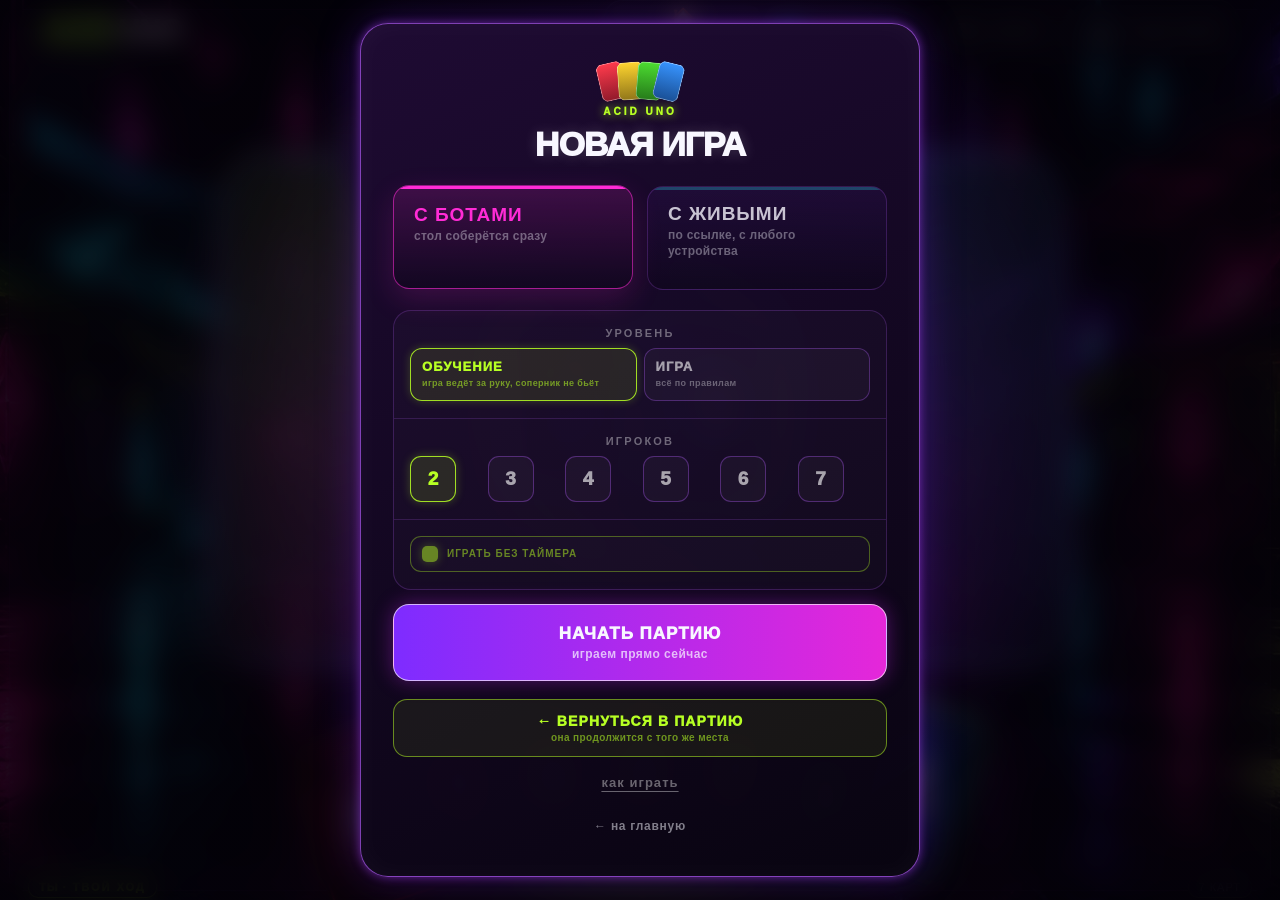
==== commit 25888c79: "Обучение приходит новому и не мешает второй раз Мозг верно назвал то, чего я не учёл: с умолчанием «" ====
--- a/index.html
+++ b/index.html
@@ -27,15 +27,15 @@
 
   <title>ACID UNO</title>
 
-  <link rel="icon" href="favicon.svg?v=224" type="image/svg+xml">
-  <link rel="apple-touch-icon" href="apple-touch-icon.png?v=224">
-  <link rel="manifest" href="manifest.webmanifest?v=224">
+  <link rel="icon" href="favicon.svg?v=225" type="image/svg+xml">
+  <link rel="apple-touch-icon" href="apple-touch-icon.png?v=225">
+  <link rel="manifest" href="manifest.webmanifest?v=225">
 
     
-  <link rel="stylesheet" href="style.css?v=224">
-  <link rel="stylesheet" href="effects.css?v=224">
-  <link rel="stylesheet" href="v9.1.css?v=224">
-  <link rel="stylesheet" href="features.css?v=224">
+  <link rel="stylesheet" href="style.css?v=225">
+  <link rel="stylesheet" href="effects.css?v=225">
+  <link rel="stylesheet" href="v9.1.css?v=225">
+  <link rel="stylesheet" href="features.css?v=225">
   
 
   <!--
@@ -1007,28 +1007,28 @@
      animations.js обязательно идёт первым.
 ========================================= -->
 
-<script src="src/assets.js?v=224"></script>
+<script src="src/assets.js?v=225"></script>
 <!--
   Своё хранилище рубашек — сразу за набором картинок и
   до features.js: тот зовёт boot(), а boot() забирает
   свои картинки из памяти браузера. Загрузись этот файл
   позже — свои рубашки просто не находились бы.
 -->
-<script src="src/mybacks.js?v=224"></script>
-<script src="src/rules.js?v=224"></script>
-<script src="src/match.js?v=224"></script>
-<script src="src/audio.js?v=224"></script>
-<script src="animations.js?v=224"></script>
-<script src="src/bot.js?v=224"></script>
-<script src="src/transport.js?v=224"></script>
-<script src="src/store.js?v=224"></script>
-<script src="game.js?v=224"></script>
-<script src="v9.1.js?v=224"></script>
-<script src="src/features.js?v=224"></script>
-<script src="src/coach.js?v=224"></script>
-<script src="src/room.js?v=224"></script>
-<script src="src/tutorial.js?v=224"></script>
-<script src="src/artadmin.js?v=224"></script>
+<script src="src/mybacks.js?v=225"></script>
+<script src="src/rules.js?v=225"></script>
+<script src="src/match.js?v=225"></script>
+<script src="src/audio.js?v=225"></script>
+<script src="animations.js?v=225"></script>
+<script src="src/bot.js?v=225"></script>
+<script src="src/transport.js?v=225"></script>
+<script src="src/store.js?v=225"></script>
+<script src="game.js?v=225"></script>
+<script src="v9.1.js?v=225"></script>
+<script src="src/features.js?v=225"></script>
+<script src="src/coach.js?v=225"></script>
+<script src="src/room.js?v=225"></script>
+<script src="src/tutorial.js?v=225"></script>
+<script src="src/artadmin.js?v=225"></script>
 
 </body>
 </html>
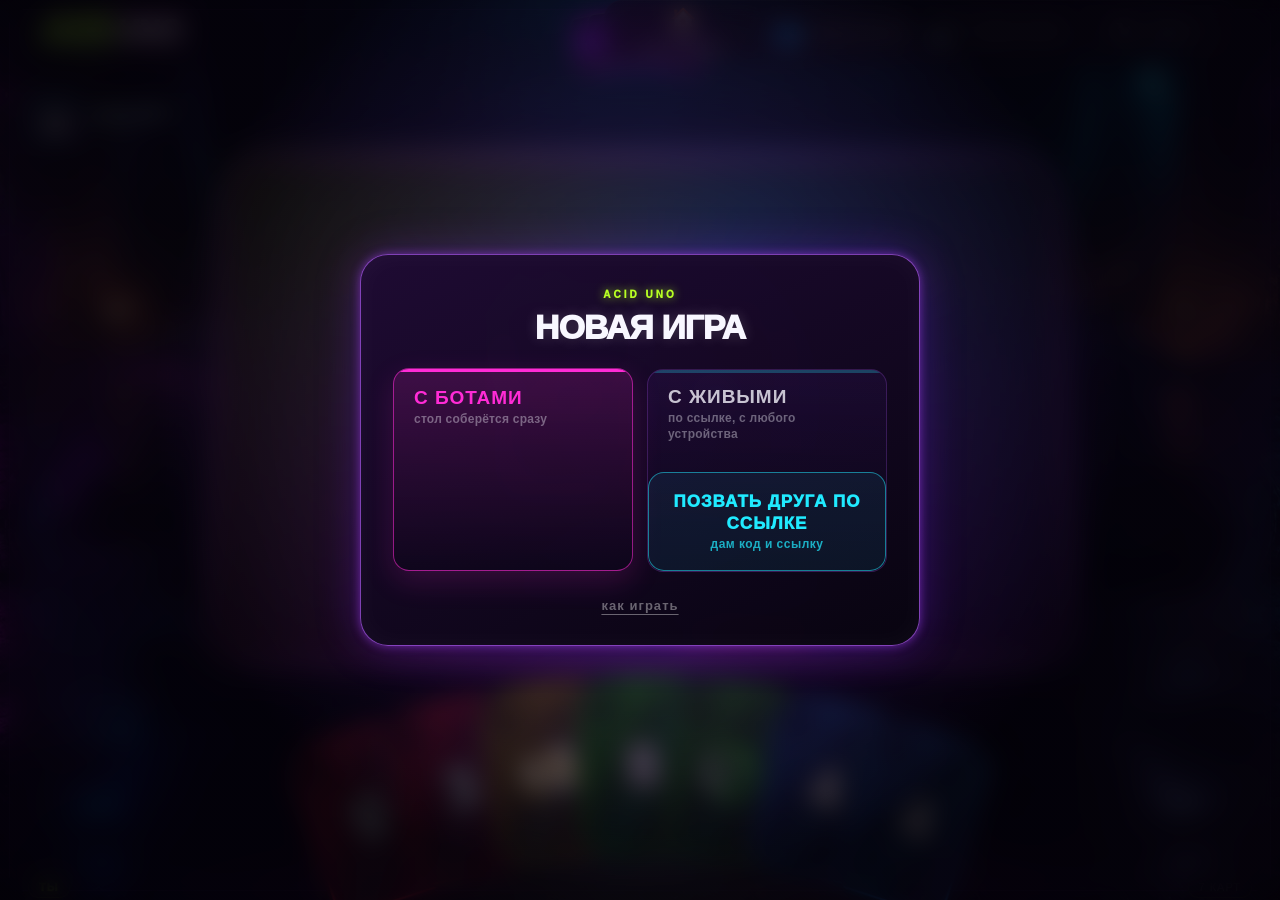
==== commit 595a5e2d: "Добавить обезличенные события повторной партии" ====
--- a/index.html
+++ b/index.html
@@ -11,45 +11,18 @@
 
   <meta name="theme-color" content="#08070d">
 
-  <!--
-    Айфон не смотрит в манифест: display standalone оттуда
-    он игнорирует, и без этих строк игра всегда открывается
-    внутри Safari — с адресной строкой сверху и панелью
-    вкладок снизу, которые съедают экран.
-
-    С ними «Поделиться → На экран «Домой»» даёт полноэкранный
-    запуск без единой полоски браузера.
-  -->
-  <meta name="apple-mobile-web-app-capable" content="yes">
-  <meta name="mobile-web-app-capable" content="yes">
-  <meta name="apple-mobile-web-app-status-bar-style" content="black-translucent">
-  <meta name="apple-mobile-web-app-title" content="ACID UNO">
-
   <title>ACID UNO</title>
 
-  <link rel="icon" href="favicon.svg?v=225" type="image/svg+xml">
-  <link rel="apple-touch-icon" href="apple-touch-icon.png?v=225">
-  <link rel="manifest" href="manifest.webmanifest?v=225">
+  <link rel="icon" href="favicon.svg?v=80" type="image/svg+xml">
+  <link rel="apple-touch-icon" href="apple-touch-icon.png?v=80">
+  <link rel="manifest" href="manifest.webmanifest?v=80">
 
     
-  <link rel="stylesheet" href="style.css?v=225">
-  <link rel="stylesheet" href="effects.css?v=225">
-  <link rel="stylesheet" href="v9.1.css?v=225">
-  <link rel="stylesheet" href="features.css?v=225">
+  <link rel="stylesheet" href="style.css?v=80">
+  <link rel="stylesheet" href="effects.css?v=80">
+  <link rel="stylesheet" href="v9.1.css?v=80">
+  <link rel="stylesheet" href="features.css?v=80">
   
-
-  <!--
-    Счётчик. Только два вопроса: сколько человек открыли игру
-    и зовут ли они второго. Ходит через /pulse/ на своём
-    домене — stats.aka-gst.ru снаружи намеренно отдаёт 404, и
-    все прошлые вызовы уходили в никуда.
-  -->
-  <script
-    defer
-    src="/pulse/script.js"
-    data-website-id="de024048-c4c3-4639-bbdf-808c558f6d71"
-  ></script>
-
 </head>
 
 
@@ -144,16 +117,6 @@
 
 
       <button
-        id="restart"
-        class="iconButton"
-        aria-label="Начать заново"
-        data-tip="ЗАНОВО"
-      >
-        ↻
-      </button>
-
-
-      <button
         id="sound"
         class="iconButton soundButton"
         aria-label="Звук"
@@ -161,6 +124,16 @@
         aria-pressed="true"
       >
         🔊
+      </button>
+
+
+      <button
+        id="restart"
+        class="iconButton"
+        aria-label="Начать заново"
+        data-tip="ЗАНОВО"
+      >
+        ↻
       </button>
 
     </div>
@@ -298,19 +271,6 @@
       </div>
 
 
-      <!--
-        Пока висит штраф, взять его можно по всей середине
-        стола, а не только по колоде: попадать в неё пальцем
-        под «+8» неудобно.
-      -->
-      <button
-        id="penaltyCatch"
-        class="penaltyCatch hidden"
-        type="button"
-        aria-label="Взять штраф"
-      ></button>
-
-
       <!-- КЛАСТЕР +2 / +4 -->
 
       <div
@@ -422,37 +382,7 @@
 
     </div>
 
-
   </section>
-
-
-  <!--
-    Строка наставника. Пустует на обычном уровне и
-    заполняется только на учебном — там она объясняет
-    правило хода на живых значениях.
-
-    Стоит отдельным блоком, а не внутри actionHUD: там
-    строка в ряд со статусом и цветом, а объяснению нужна
-    вся ширина.
-  -->
-  <div
-    id="coach"
-    class="coach hidden"
-  >
-
-    <span
-      id="coachLine"
-      class="coachLine"
-    ></span>
-
-    <button
-      id="coachAgain"
-      class="coachAgain"
-      type="button"
-      aria-label="Пройти обучение заново"
-    >ОБУЧЕНИЕ</button>
-
-  </div>
 
 
   <!-- ======================================
@@ -580,7 +510,7 @@
       <button
         class="pick red"
         data-color="red"
-        aria-label="Красный"
+        aria-label="Розовый"
       ></button>
 
       <button
@@ -598,7 +528,7 @@
       <button
         class="pick blue"
         data-color="blue"
-        aria-label="Синий"
+        aria-label="Голубой"
       ></button>
 
       <span
@@ -628,18 +558,6 @@
     <div id="lobbyMain">
 
     <div class="lobbyHead">
-
-      <!--
-        Веер из четырёх мастей вместо голого заголовка: по
-        нему сразу видно, во что играем, и экран перестал
-        быть просто списком настроек.
-      -->
-      <div class="lobbyFan" aria-hidden="true">
-        <i style="--chip: var(--red)"></i>
-        <i style="--chip: var(--yellow)"></i>
-        <i style="--chip: var(--green)"></i>
-        <i style="--chip: var(--blue)"></i>
-      </div>
 
       <div class="windowEyebrow">
         ACID UNO
@@ -674,46 +592,6 @@
           <div class="doorSlot">
 
         <div class="lobbySetup">
-
-          <!--
-            Уровень стоит первым: он меняет и число мест, и
-            часы, поэтому выбирать его после них было бы
-            обидно — настройки бы переписались под ним.
-          -->
-
-          <div class="lobbyRow">
-
-            <span class="lobbyLabel">
-              УРОВЕНЬ
-            </span>
-
-            <div
-              id="levelPicker"
-              class="levelPicker"
-            >
-
-              <button
-                class="levelPick"
-                type="button"
-                data-level="calm"
-              >
-                <b>ОБУЧЕНИЕ</b>
-                <em>игра ведёт за руку, соперник не бьёт</em>
-              </button>
-
-              <button
-                class="levelPick chosen"
-                type="button"
-                data-level="normal"
-              >
-                <b>ИГРА</b>
-                <em>всё по правилам</em>
-              </button>
-
-            </div>
-
-          </div>
-
 
           <div class="lobbyRow">
 
@@ -797,56 +675,13 @@
     </div>
 
 
-    <!--
-      Сюда переезжают настройки стола и кнопка выбранного
-      режима. Двери наверху остаются только выбором: раньше
-      всё жило внутри одной из них, и вторая половина экрана
-      пустовала.
-    -->
-    <div
-      id="lobbyStage"
-      class="lobbyStage"
-    ></div>
-
-
-    <!--
-      Возврат в партию. Показывается только когда есть куда
-      возвращаться: заглянуть в меню и потерять из-за этого
-      игру нельзя.
-    -->
     <button
-      id="lobbyResume"
-      class="lobbyResume hidden"
+      id="rulesOpen"
+      class="rulesOpen"
       type="button"
     >
-      ← ВЕРНУТЬСЯ В ПАРТИЮ
-      <em>она продолжится с того же места</em>
+      как играть
     </button>
-
-
-    <div class="lobbyFoot">
-
-      <button
-        id="rulesOpen"
-        class="rulesOpen"
-        type="button"
-      >
-        как играть
-      </button>
-
-      <!--
-        Выход с первого экрана. В партии кнопка «домой» есть, а
-        в лобби её не было: человек, зашедший посмотреть,
-        оказывался в игре без выхода — только кнопкой «назад»
-        браузера, которую на телефоне ещё поискать.
-      -->
-      <a
-        id="lobbyHome"
-        class="lobbyHome"
-        href="../"
-      >← на главную</a>
-
-    </div>
 
     </div>
 
@@ -946,29 +781,8 @@
     </div>
 
 
-    <!--
-      Три разных по весу вещи вместо одного полотна текста:
-      причина конца партии наклейкой сбоку, имя победителя
-      главным, служебное слово мелким.
-
-      Глагола здесь нет намеренно. «ВАФЕЛЬНАЯ ЭЛЛИ ВЫИГРАЛ» —
-      имя женского рода с глаголом мужского; имена ботов
-      обоих родов, и склеивать их с одной формой нельзя.
-      Конструкция без глагола короче и верна для всех.
-    -->
-    <div
-      id="endWhy"
-      class="endWhy hidden"
-    >ВРЕМЯ<br>ВЫШЛО</div>
-
-
-    <div id="endWord" class="endWord">
-      ПОБЕДИТЕЛЬ
-    </div>
-
-
     <h1 id="endText">
-      ТЫ
+      ТЫ ВЫИГРАЛ
     </h1>
 
 
@@ -981,17 +795,6 @@
     <div class="endLine"></div>
 
 
-    <!--
-      С экрана итога был один выход — «ещё раз». Уйти с него
-      на сайт было нечем: шапка с домиком под оверлеем.
-    -->
-    <a
-      id="endHome"
-      class="endHome"
-      href="../"
-    >← на главную</a>
-
-
     <button id="again">
       ЕЩЁ РАЗ
     </button>
@@ -1007,28 +810,20 @@
      animations.js обязательно идёт первым.
 ========================================= -->
 
-<script src="src/assets.js?v=225"></script>
-<!--
-  Своё хранилище рубашек — сразу за набором картинок и
-  до features.js: тот зовёт boot(), а boot() забирает
-  свои картинки из памяти браузера. Загрузись этот файл
-  позже — свои рубашки просто не находились бы.
--->
-<script src="src/mybacks.js?v=225"></script>
-<script src="src/rules.js?v=225"></script>
-<script src="src/match.js?v=225"></script>
-<script src="src/audio.js?v=225"></script>
-<script src="animations.js?v=225"></script>
-<script src="src/bot.js?v=225"></script>
-<script src="src/transport.js?v=225"></script>
-<script src="src/store.js?v=225"></script>
-<script src="game.js?v=225"></script>
-<script src="v9.1.js?v=225"></script>
-<script src="src/features.js?v=225"></script>
-<script src="src/coach.js?v=225"></script>
-<script src="src/room.js?v=225"></script>
-<script src="src/tutorial.js?v=225"></script>
-<script src="src/artadmin.js?v=225"></script>
+<script src="src/assets.js?v=80"></script>
+<script src="src/rules.js?v=80"></script>
+<script src="src/match.js?v=80"></script>
+<script src="src/audio.js?v=80"></script>
+<script src="src/analytics.js?v=81"></script>
+<script src="animations.js?v=80"></script>
+<script src="src/bot.js?v=80"></script>
+<script src="src/transport.js?v=80"></script>
+<script src="src/store.js?v=80"></script>
+<script src="game.js?v=80"></script>
+<script src="v9.1.js?v=80"></script>
+<script src="src/features.js?v=80"></script>
+<script src="src/room.js?v=80"></script>
+<script src="src/tutorial.js?v=80"></script>
 
 </body>
 </html>
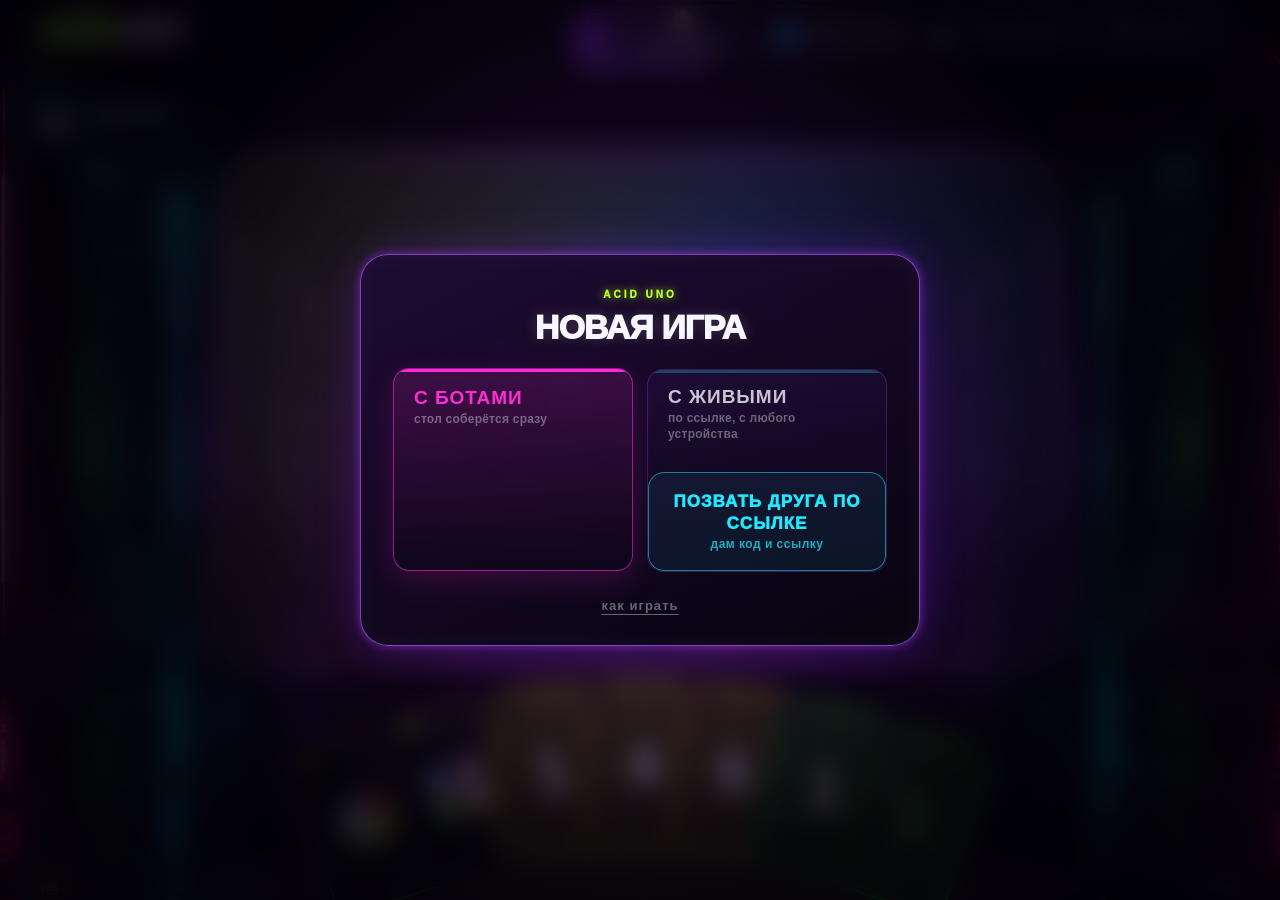
==== commit ad81d61d: "Подключить Pulse к ACID UNO" ====
--- a/index.html
+++ b/index.html
@@ -23,6 +23,7 @@
   <link rel="stylesheet" href="v9.1.css?v=80">
   <link rel="stylesheet" href="features.css?v=80">
   
+  <script defer src="/pulse/script.js" data-website-id="de024048-c4c3-4639-bbdf-808c558f6d71"></script>
 </head>
 
 
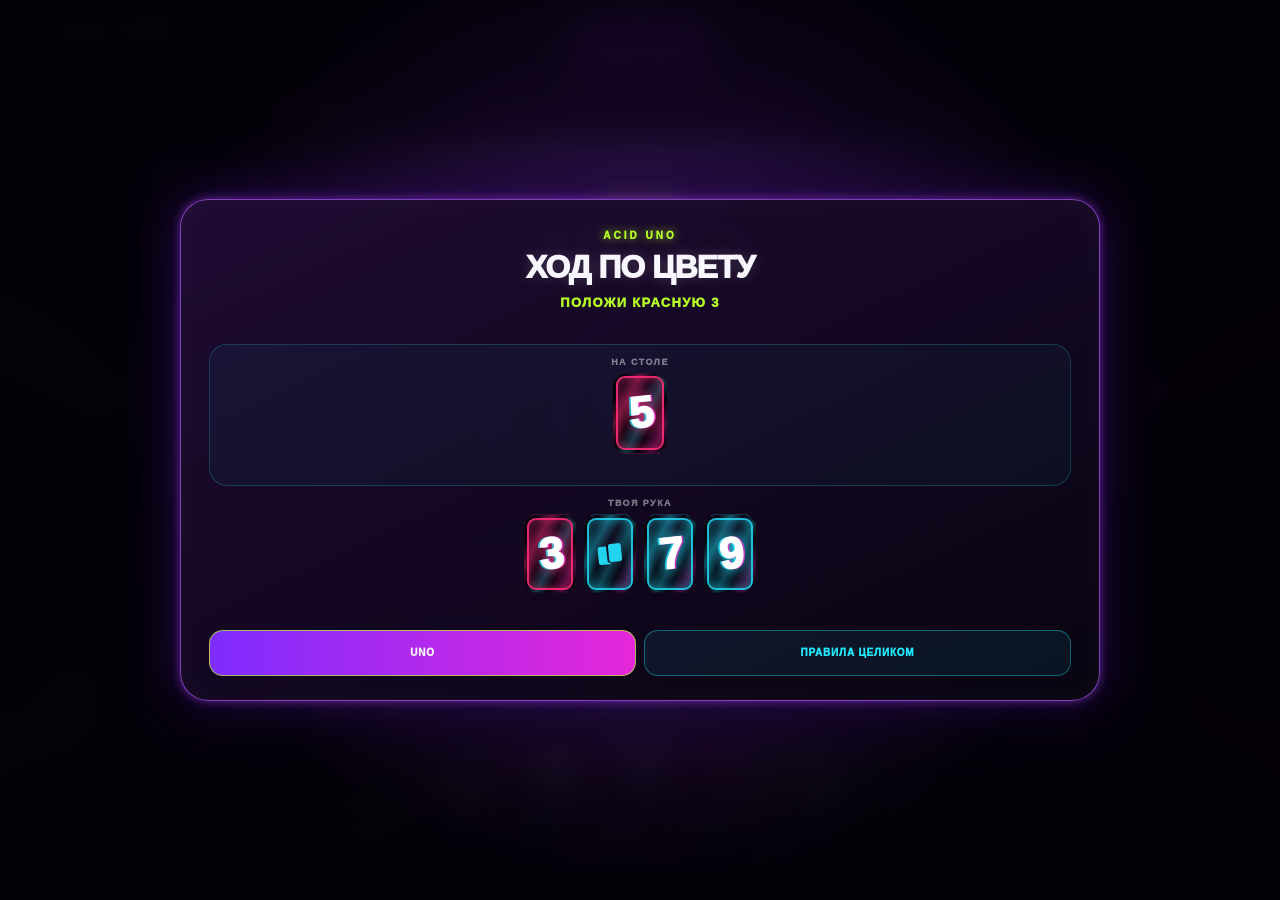
==== commit 6d35a195: "Добавить интерактивное обучение UNO" ====
--- a/index.html
+++ b/index.html
@@ -814,6 +814,7 @@
 <script src="src/assets.js?v=80"></script>
 <script src="src/rules.js?v=80"></script>
 <script src="src/match.js?v=80"></script>
+<script src="src/tutorial-flow.js?v=81"></script>
 <script src="src/audio.js?v=80"></script>
 <script src="src/analytics.js?v=81"></script>
 <script src="animations.js?v=80"></script>
@@ -824,7 +825,7 @@
 <script src="v9.1.js?v=80"></script>
 <script src="src/features.js?v=80"></script>
 <script src="src/room.js?v=80"></script>
-<script src="src/tutorial.js?v=80"></script>
+<script src="src/tutorial.js?v=81"></script>
 
 </body>
 </html>
--- a/features.css
+++ b/features.css
@@ -735,143 +735,28 @@
       чтобы веер проходил под ними, низ дуги при этом всё
       равно далеко до руки.
     */
-    /*
-      Вершина дуги — это arc-y минус arc-ry. При прежних
-      числах она приходилась ровно на кнопки шапки, и веер
-      соперника лез под них: интерфейс перекрывал сам себя.
-    */
-    --arc-y: 45%;
+    --arc-y: 37%;
     --arc-rx: 38%;
     --arc-ry: 24%;
   }
 
-  /*
-    Полный стол на телефоне: крайние соперники стоят у самых
-    границ экрана, и их вееры срезало. Дугу поджимаем — она
-    единственное, чем тут можно подвинуть.
-  */
-  .opponents[data-count="5"],
-  .opponents[data-count="6"] {
-    --arc-rx: 33%;
-  }
-
-  /*
-    Размер соперника на телефоне зависит от того, сколько их
-    за столом. Вдвоём над столом пустует вся верхняя треть —
-    и держать там значок в сорок точек было нечем оправдать:
-    сколько у соперника карт, приходилось читать по цифре, а
-    не видеть по вееру. Всемером место кончается, и тогда
-    ужимаемся.
-  */
   .opponent {
-    width: 196px;
+    width: 84px;
   }
 
   .opponentFan {
-    height: 76px;
+    height: 26px;
   }
 
   .opponentBack {
-    width: 52px;
-    height: 78px;
-
-    --fan-step: 21px;
-
-    margin-left: -26px;
-  }
-
-  /*
-    Портрет считается от размера шрифта: сама картинка —
-    2.1em. В референсе аватар занимает около десятой части
-    экрана, у нас выходило вдвое меньше.
-  */
-  .opponentFace {
-    font-size: 34px;
-  }
-
-  .opponentCount {
-    font-size: 24px;
-  }
-
-  .opponentPlate {
-    padding: 7px 14px 7px 8px;
-
-    border-radius: 20px;
-  }
-
-
-  .opponents[data-count="3"] .opponent,
-  .opponents[data-count="4"] .opponent {
-    width: 118px;
-  }
-
-  .opponents[data-count="3"] .opponentFan,
-  .opponents[data-count="4"] .opponentFan {
-    height: 46px;
-  }
-
-  .opponents[data-count="3"] .opponentBack,
-  .opponents[data-count="4"] .opponentBack {
-    width: 30px;
-    height: 45px;
-
-    --fan-step: 12px;
-
-    margin-left: -15px;
-  }
-
-  .opponents[data-count="3"] .opponentFace,
-  .opponents[data-count="4"] .opponentFace {
-    font-size: 25px;
-  }
-
-  .opponents[data-count="3"] .opponentCount,
-  .opponents[data-count="4"] .opponentCount {
-    font-size: 18px;
-  }
-
-
-  .opponents[data-count="5"] .opponent,
-  .opponents[data-count="6"] .opponent {
-    width: 92px;
-  }
-
-  .opponents[data-count="5"] .opponentFan,
-  .opponents[data-count="6"] .opponentFan {
-    height: 36px;
-  }
-
-  .opponents[data-count="5"] .opponentBack,
-  .opponents[data-count="6"] .opponentBack {
-    width: 23px;
-    height: 35px;
-
-    --fan-step: 9px;
-
-    margin-left: -12px;
-  }
-
-  .opponents[data-count="5"] .opponentFace,
-  .opponents[data-count="6"] .opponentFace {
-    font-size: 18px;
-  }
-
-  .opponents[data-count="5"] .opponentCount,
-  .opponents[data-count="6"] .opponentCount {
-    font-size: 14px;
+    width: 16px;
+    height: 24px;
+
+    margin-left: -8px;
   }
 
   .opponentName {
     display: none;
-  }
-
-  /*
-    Стопки выше середины стола: под ними идут строка
-    наставника и статус, и на прежнем месте сброс уходил
-    ровно под них.
-  */
-  #center {
-    top: 44%;
   }
 }
 
@@ -883,67 +768,24 @@
 @media (orientation: landscape) and (max-height: 560px) {
 
   .opponents {
-    /*
-      Дуга опущена: сверху теперь идёт строка наставника, и
-      на прежней высоте значки соперников лезли под неё.
-    */
-    --arc-y: 52%;
+    --arc-y: 46%;
     --arc-rx: 43%;
     --arc-ry: 30%;
   }
 
-  /*
-    В альбоме соперник был в 74 точки шириной, а его карта —
-    в четырнадцать. Это не карта, а полоска: сколько их у
-    соперника, приходилось читать по цифре. Места по ширине
-    здесь как раз вдоволь, тесно только по высоте.
-  */
   .opponent {
-    width: 132px;
+    width: 74px;
   }
 
   .opponentFan {
-    height: 44px;
+    height: 22px;
   }
 
   .opponentBack {
-    width: 30px;
-    height: 44px;
-
-    --fan-step: 12px;
-
-    margin-left: -15px;
-  }
-
-  .opponentFace {
-    font-size: 26px;
-  }
-
-  .opponentCount {
-    font-size: 18px;
-  }
-
-  .opponents[data-count="4"] .opponent,
-  .opponents[data-count="5"] .opponent,
-  .opponents[data-count="6"] .opponent {
-    width: 96px;
-  }
-
-  .opponents[data-count="4"] .opponentFan,
-  .opponents[data-count="5"] .opponentFan,
-  .opponents[data-count="6"] .opponentFan {
-    height: 32px;
-  }
-
-  .opponents[data-count="4"] .opponentBack,
-  .opponents[data-count="5"] .opponentBack,
-  .opponents[data-count="6"] .opponentBack {
-    width: 21px;
-    height: 31px;
-
-    --fan-step: 8px;
-
-    margin-left: -11px;
+    width: 14px;
+    height: 20px;
+
+    margin-left: -7px;
   }
 
   .opponentName {
@@ -1098,102 +940,6 @@
 }
 
 
-/* =========================================================
-   УРОВЕНЬ
-
-   Две широкие карточки, а не галочка: простой стол должен
-   быть виден с порога тому, кто впервые сел за игру, — и
-   должен объяснять себя сам, без «как играть».
-   ========================================================= */
-
-.levelPicker {
-  display: grid;
-
-  grid-template-columns:
-    1fr 1fr;
-
-  gap: 7px;
-}
-
-.levelPick {
-  padding: 10px 11px;
-
-  border-radius: 12px;
-
-  border:
-    1px solid rgba(181, 93, 255, .32);
-
-  background: rgba(255, 255, 255, .03);
-
-  color: rgba(255, 255, 255, .6);
-
-  font-family: inherit;
-
-  text-align: left;
-
-  cursor: pointer;
-
-  transition:
-    border-color .2s ease,
-    box-shadow .2s ease,
-    color .2s ease,
-    background .2s ease;
-}
-
-.levelPick b {
-  display: block;
-
-  font-size: 13px;
-  font-weight: 1000;
-
-  letter-spacing: .08em;
-}
-
-.levelPick em {
-  display: block;
-
-  margin-top: 3px;
-
-  font-style: normal;
-
-  font-size: 9px;
-  font-weight: 700;
-
-  line-height: 1.35;
-
-  letter-spacing: .04em;
-
-  color: rgba(255, 255, 255, .34);
-}
-
-.levelPick.chosen {
-  border-color: rgba(183, 255, 36, .85);
-
-  background: rgba(183, 255, 36, .1);
-
-  color: var(--acid);
-
-  box-shadow:
-    0 0 10px rgba(183, 255, 36, .22);
-}
-
-.levelPick.chosen em {
-  color: rgba(183, 255, 36, .55);
-}
-
-
-/*
-  Простой стол сам выключает часы. Флажок при этом не
-  прячется — иначе непонятно, куда он делся, — а гаснет
-  и перестаёт нажиматься.
-*/
-.lobbySetup.calm .clockToggle {
-  opacity: .5;
-
-  cursor: default;
-}
-
-
 /* число игроков — одной строкой, а не сеткой */
 .seatPicker {
   display: grid;
@@ -1556,6 +1302,209 @@
 
 
 /* =========================================================
+   УЧЕБНЫЙ ТУР
+
+   Отдельная мини-партия поверх лобби. Карты настоящие, но
+   стол компактный: подсказка и единственное нужное действие
+   помещаются на первом экране телефона.
+   ========================================================= */
+
+#tutorial {
+  z-index: 20020;
+}
+
+.tourWindow {
+  width:
+    min(
+      440px,
+      calc(100vw - 28px)
+    );
+
+  text-align: center;
+}
+
+.tourWindow h2 {
+  margin-bottom: 8px;
+}
+
+.tutorialHint {
+  min-height: 2.8em;
+
+  margin: 0;
+
+  color: var(--acid);
+
+  font-size: 13px;
+  font-weight: 1000;
+  letter-spacing: .1em;
+  line-height: 1.35;
+}
+
+.tutorialTable {
+  display: grid;
+
+  justify-items: center;
+
+  gap: 6px;
+
+  margin: 14px 0 12px;
+
+  padding: 12px;
+
+  border:
+    1px solid rgba(32, 234, 255, .2);
+
+  border-radius: 18px;
+
+  background: rgba(32, 234, 255, .04);
+}
+
+.tutorialRow {
+  display: grid;
+
+  justify-items: center;
+
+  gap: 6px;
+
+  color: rgba(255, 255, 255, .45);
+
+  font-size: 9px;
+  font-weight: 1000;
+  letter-spacing: .16em;
+}
+
+.tutorialTop {
+  --card-w: 54px;
+  --card-h: 80px;
+}
+
+.tutorialPenalty {
+  min-height: 1.1em;
+
+  color: var(--pink);
+
+  font-size: 12px;
+  font-weight: 1000;
+  letter-spacing: .14em;
+}
+
+.tutorialHandTitle {
+  margin-bottom: 7px;
+
+  color: rgba(255, 255, 255, .46);
+
+  font-size: 9px;
+  font-weight: 1000;
+  letter-spacing: .16em;
+}
+
+.tutorialHand {
+  --card-w: 52px;
+  --card-h: 78px;
+
+  display: flex;
+
+  justify-content: center;
+
+  flex-wrap: wrap;
+
+  gap: 8px;
+
+  min-height: 80px;
+}
+
+.tutorialCard {
+  display: block;
+
+  width: var(--card-w);
+  height: var(--card-h);
+
+  padding: 0;
+
+  border: 0;
+
+  border-radius: 8px;
+
+  background: transparent;
+
+  cursor: pointer;
+
+  transition: transform .15s ease, filter .15s ease;
+}
+
+.tutorialCard:active {
+  transform: translateY(3px) scale(.96);
+}
+
+.tutorialCard .card {
+  width: 100%;
+  height: 100%;
+}
+
+.tutorialStatus {
+  min-height: 1.4em;
+
+  margin: 12px 0 8px;
+
+  color: var(--cyan);
+
+  font-size: 11px;
+  font-weight: 900;
+  letter-spacing: .07em;
+  line-height: 1.35;
+}
+
+.tutorialActions {
+  display: grid;
+
+  grid-template-columns: 1fr 1fr;
+
+  gap: 8px;
+}
+
+.tutorialActions button,
+#tutorialFinish {
+  min-height: 46px;
+
+  padding: 10px;
+
+  border-radius: 14px;
+
+  border:
+    1px solid rgba(32, 234, 255, .38);
+
+  background: rgba(32, 234, 255, .07);
+
+  color: var(--cyan);
+
+  font-family: inherit;
+  font-size: 10px;
+  font-weight: 1000;
+  letter-spacing: .08em;
+}
+
+#tutorialUno,
+#tutorialFinish {
+  border-color: rgba(183, 255, 36, .68);
+
+  background: linear-gradient(90deg, #7e2cff, #e527d9);
+
+  color: var(--white);
+}
+
+#tutorialFinish {
+  width: 100%;
+}
+
+@media (min-width: 780px) {
+
+  .tourWindow {
+    width: min(440px, calc(100vw - 28px));
+  }
+}
+
+
+/* =========================================================
    КОМНАТА ПО ССЫЛКЕ
    ========================================================= */
 
@@ -1854,81 +1803,6 @@
     opacity: 1;
 
     transform: translateY(0);
-  }
-}
-
-
-/* =========================================================
-   ШАПКА НА БОЛЬШОМ ЭКРАНЕ
-
-   Значки были телефонного размера и в 39 точек: на
-   мониторе это четыре одинаковых серых квадратика, в
-   которые надо всматриваться. Кнопка растёт, рамка
-   становится заметной, а подпись перестаёт прятаться
-   в наведении — её видно сразу.
-   ========================================================= */
-
-@media (min-width: 900px) and (min-height: 620px) {
-
-  .iconButton {
-    width: 52px;
-    height: 52px;
-
-    border-radius: 15px;
-
-    border-color: rgba(255, 255, 255, .3);
-
-    font-size: 25px;
-
-    box-shadow:
-      inset 0 0 13px rgba(255, 255, 255, .06),
-      0 0 22px rgba(155, 48, 255, .28);
-  }
-
-  .iconButton:hover {
-    border-color: rgba(183, 255, 36, .6);
-
-    box-shadow:
-      inset 0 0 13px rgba(255, 255, 255, .08),
-      0 0 26px rgba(183, 255, 36, .3);
-  }
-}
-
-
-/*
-  От 1150 точек рядом с значком помещается и подпись —
-  тогда гадать, что делает кнопка, уже не приходится вовсе,
-  и всплывающая подсказка становится лишней.
-*/
-@media (min-width: 1150px) and (min-height: 620px) {
-
-  .iconButton {
-    width: auto;
-
-    padding: 0 17px 0 14px;
-
-    display: flex;
-
-    align-items: center;
-
-    gap: 10px;
-  }
-
-  .iconButton::before {
-    content: attr(data-tip);
-
-    order: 2;
-
-    font-size: 10px;
-    font-weight: 900;
-
-    letter-spacing: .12em;
-
-    color: rgba(255, 255, 255, .78);
-  }
-
-  .iconButton::after {
-    display: none;
   }
 }
 
@@ -2137,10 +2011,10 @@
 @media (orientation: landscape) and (max-height: 560px) {
 
   #table {
-    top: 39%;
+    top: 37%;
 
     height:
-      min(44vh, 178px);
+      min(48vh, 196px);
 
     width:
       min(calc(100vw - 210px), 470px);
@@ -2149,9 +2023,8 @@
   .actionHUD {
     bottom: auto;
 
-    top: 60%;
-  }
-
+    top: 58%;
+  }
 }
 
 
@@ -2173,36 +2046,22 @@
 
 :root {
   /* малиновый вместо красного */
-  --red: #ff2a3d;
-  --red-light: #ff7a86;
-  --red-deep: #9c0011;
-
-  /* жёлтый */
-  --yellow: #ffd21e;
+  --red: #ff2d78;
+  --red-light: #ff74a8;
+  --red-deep: #a3004b;
+
+  /* кислотный жёлтый */
+  --yellow: #f5d020;
   --yellow-light: #ffe97e;
-  /*
-    Тёмный край жёлтого выпадает из общего ряда намеренно.
-
-    У остальных мастей тёмные края выровнены по светлоте:
-    красный 31%, зелёный 24%, синий 25% — сделано аккуратно.
-    Жёлтый стоял там же, 28%, и в этом была ошибка: тёмный
-    красный остаётся красным, тёмный синий — синим, а тёмный
-    жёлтый становится коричневым. Владелец так и сказал:
-    «жёлтые почти коричневые».
-
-    Выровняли по числу — разошлись по глазу. Поэтому у
-    жёлтого светлота 43%, а не 28: он обязан оставаться
-    жёлтым, а не соответствовать таблице.
-  */
-  --yellow-deep: #dba400;
-
-  /* зелёный */
-  --green: #3ddb1f;
-  --green-light: #93f57e;
-  --green-deep: #167a00;
-
-  /* синий */
-  --blue: #268bff;
+  --yellow-deep: #8f7200;
+
+  /* кислотный зелёный — основной цвет игры */
+  --green: #a6f42a;
+  --green-light: #ccff74;
+  --green-deep: #4b8a00;
+
+  /* холодная бирюза вместо синего */
+  --blue: #22d3ee;
   --blue-light: #8beeff;
   --blue-deep: #00697f;
 }
@@ -2233,7 +2092,7 @@
     radial-gradient(
       circle at 30% 18%,
       var(--yellow-light),
-      var(--yellow) 55%,
+      var(--yellow) 35%,
       var(--yellow-deep) 100%
     );
 
@@ -2505,63 +2364,17 @@
 html[data-deck="acid"] .card.wild,
 html[data-deck="acid"] .handCard.wild,
 html[data-deck="acid"] .flyingCard.wild {
-  /*
-    Карта носит свою масть, а не только окантовку. Раньше все
-    четыре масти красились одним почти чёрным градиентом, и
-    цвет жил только в рамке да в цифре — на столе это читалось
-    медленно, а в веере, где видно лишь край карты, не
-    читалось вовсе.
-
-    Тёмная основа остаётся, но масть в ней преобладает: карта
-    видна как «красная» или «синяя» с одного взгляда, и при
-    этом не превращается в плоскую заливку из настольного
-    набора.
-  */
-  background:
-    linear-gradient(
-      158deg,
-      color-mix(in srgb, var(--suit) 58%, #0a0614),
-      color-mix(in srgb, var(--suit) 26%, #06030d)
-    );
-
-  box-shadow:
-    0 0 8px currentColor,
-    0 0 22px rgba(0, 0, 0, .6),
-    0 11px 18px rgba(0, 0, 0, .5);
-}
-
-
-/*
-  Чёрная карта остаётся чёрной: у неё масти нет, а
-  color-mix с фиолетовым сделал бы её пятой мастью.
-*/
-html[data-deck="acid"] .card.wild,
-html[data-deck="acid"] .handCard.wild,
-html[data-deck="acid"] .flyingCard.wild {
   background:
     linear-gradient(
       158deg,
       rgba(20, 11, 32, .98),
       rgba(7, 4, 14, .98)
     );
-}
-
-
-/*
-  Номинал белый. На цветном поле цветная цифра сливается с
-  ним — ровно та жалоба, с которой всё и началось. Белая с
-  тёмной обводкой читается на любой масти и с любого
-  расстояния.
-*/
-html[data-deck="acid"] .card .value,
-html[data-deck="acid"] .handCard .value,
-html[data-deck="acid"] .flyingCard .value {
-  color: #fff;
-
-  text-shadow:
-    0 2px 0 rgba(4, 2, 9, .85),
-    0 0 3px rgba(4, 2, 9, .95),
-    0 0 16px color-mix(in srgb, var(--suit) 70%, transparent);
+
+  box-shadow:
+    0 0 8px currentColor,
+    0 0 22px rgba(0, 0, 0, .6),
+    0 11px 18px rgba(0, 0, 0, .5);
 }
 
 
@@ -3082,12 +2895,8 @@
 
   left: 50%;
 
-  /*
-    Над сбросом, а не поверх него. Пятнадцать процентов
-    высоты стола приходились ровно на верхнюю кромку стопок,
-    и название цвета ложилось на карты.
-  */
-  top: 6%;
+  /* над сбросом, а не поверх него */
+  top: 15%;
 
   z-index: 8;
 
@@ -3670,13 +3479,16 @@
    размера: карты в веере читались как крошки.
    ========================================================= */
 
-@media (min-width: 900px) and (min-height: 620px) {
-
-  /*
-    Размер соперника задаётся ниже, одним блоком на все
-    большие экраны: держать две лесенки — верный способ
-    получить между ними ступеньку.
-  */
+@media (min-width: 900px) {
+
+  .opponent {
+    width: 122px;
+  }
+
+  .opponentBack {
+    width: 26px;
+    height: 39px;
+  }
 
   .opponentFace {
     font-size: 20px;
@@ -3764,28 +3576,9 @@
 html[data-deck="acid"] .value[data-v="+4"],
 .cardFlash[data-v="wild"],
 .cardFlash[data-v="+4"] {
-  /*
-    «На карте +4 нет всех четырёх цветов, но есть белый» —
-    две причины, и обе здесь.
-
-    Первая: сектора начинались с диагонали (from -45deg), а
-    квадраты знака стоят по углам. Граница между красным и
-    жёлтым проходила ровно через середину верхнего квадрата,
-    и каждый квадрат получал смесь двух мастей вместо одной.
-    Отсюда «верхний левый красно-синий». Сектора выровнены по
-    осям: теперь каждый квадрат целиком в своём цвете.
-
-    Вторая: два белых drop-shadow поверх маски. drop-shadow
-    обводит силуэт, а силуэт тут — четыре мелких квадрата,
-    и каждый получал белую кайму со всех сторон. На размере
-    карты в руке белого от этого больше, чем любой масти.
-    Убран — знак и так светится ореолом самой карты.
-
-    Знак +4 это обещание «выберешь любой из четырёх». Если
-    жёлтого на нём нет, а белый есть, обещание врёт.
-  */
   background:
     conic-gradient(
+      from -45deg,
       var(--red) 0 25%,
       var(--yellow) 25% 50%,
       var(--green) 50% 75%,
@@ -3793,7 +3586,8 @@
     );
 
   filter:
-    drop-shadow(0 0 2px rgba(0, 0, 0, .8));
+    drop-shadow(0 0 3px #fff)
+    drop-shadow(0 0 12px rgba(255, 255, 255, .45));
 }
 
 html[data-deck="acid"] .value[data-v="skip"],
@@ -3810,8 +3604,8 @@
 
 html[data-deck="acid"] .value[data-v="+2"],
 .cardFlash[data-v="+2"] {
-  -webkit-mask-image: url("data:image/svg+xml,<svg xmlns='http://www.w3.org/2000/svg' viewBox='0 0 24 24'><rect x='2.2' y='5.4' width='10.6' height='13.6' rx='2' fill='white'/><rect x='9.4' y='2.2' width='13' height='17.4' rx='2.6' fill='black'/><rect x='11' y='3.8' width='10.6' height='15' rx='2' fill='white'/></svg>");
-  mask-image: url("data:image/svg+xml,<svg xmlns='http://www.w3.org/2000/svg' viewBox='0 0 24 24'><rect x='2.2' y='5.4' width='10.6' height='13.6' rx='2' fill='white'/><rect x='9.4' y='2.2' width='13' height='17.4' rx='2.6' fill='black'/><rect x='11' y='3.8' width='10.6' height='15' rx='2' fill='white'/></svg>");
+  -webkit-mask-image: url("data:image/svg+xml,<svg xmlns='http://www.w3.org/2000/svg' viewBox='0 0 24 24'><rect x='2.2' y='5.4' width='10.6' height='15' rx='2' fill='white'/><rect x='9.4' y='2.2' width='13' height='17.4' rx='2.6' fill='black'/><rect x='11' y='3.8' width='10.6' height='15' rx='2' fill='white'/></svg>");
+  mask-image: url("data:image/svg+xml,<svg xmlns='http://www.w3.org/2000/svg' viewBox='0 0 24 24'><rect x='2.2' y='5.4' width='10.6' height='15' rx='2' fill='white'/><rect x='9.4' y='2.2' width='13' height='17.4' rx='2.6' fill='black'/><rect x='11' y='3.8' width='10.6' height='15' rx='2' fill='white'/></svg>");
 }
 
 html[data-deck="acid"] .value[data-v="+4"],
@@ -4306,28 +4100,11 @@
    даже на низком ноутбуке соперник перестаёт быть крошкой.
    ========================================================= */
 
-/*
-  Порог по высоте обязателен. Телефон в альбоме — это 930
-  точек по ширине и триста с небольшим по высоте: без него
-  сюда попадал именно он и получал раскладку монитора —
-  карты в руке во всю высоту экрана, а стол под ними. Тот же
-  порог стоит в style.css и v9.1.css, где раскладку задают
-  остальные правила.
-*/
-@media (min-width: 900px) and (min-height: 620px) {
+@media (min-width: 1000px) {
 
   :root {
     --table-max-w: 1240px;
     --table-max-h: 700px;
-
-    /*
-      Мера размера соперника: меньшее из высоты и ширины
-      окна. Три значения — на стол до трёх, на четверых и
-      на пять-семь мест.
-    */
-    --pod-2: min(11vh, 8.4vw);
-    --pod-4: min(9.2vh, 7vw);
-    --pod-6: min(7.4vh, 5.6vw);
   }
 
   /*
@@ -4360,88 +4137,59 @@
   }
 
   /*
-    Полный стол: крайние сидят у самых краёв экрана, и веер
-    крупных рубашек уходил за границу — у двоих соперников
-    было не видно, сколько у них карт. Дугу поджимаем.
-  */
-  .opponents[data-count="5"],
-  .opponents[data-count="6"] {
-    --arc-rx: 39%;
-  }
-
-  /*
     Размер зависит от того, сколько их за столом: втроём места
     вдоволь и соперник должен быть крупным, всемером дуга
     забита и значки обязаны ужаться, иначе налезут друг на
     друга.
-
-    Мера — меньшее из высоты и ширины окна. Раньше считали
-    только по высоте, и на любом ноутбуке — а там высота
-    around 700-800 точек — все размеры садились на нижнюю
-    границу. Отсюда и бралось «карты у бота крошечные»:
-    ширина монитора в расчёт не шла вовсе.
-
-    Нижние границы подняты: даже когда они срабатывают,
-    рубашка соперника должна читаться как карта, а не как
-    полоска.
   */
   .opponent {
-    width: clamp(240px, min(28vh, 21vw), 320px);
+    width: clamp(206px, 25vh, 280px);
   }
 
   .opponentBack {
-    width: clamp(84px, var(--pod-2), 118px);
-    height: clamp(126px, calc(var(--pod-2) * 1.5), 177px);
+    width: clamp(62px, 7.6vh, 88px);
+    height: clamp(93px, 11.4vh, 132px);
 
     /*
       Шаг раскладки растёт вместе с картой: при прежних
       четырнадцати точках крупные рубашки складывались почти
       в одну и веер переставал показывать количество.
     */
-    --fan-step: clamp(29px, calc(var(--pod-2) * .35), 41px);
-
-    margin-left:
-      calc(clamp(84px, var(--pod-2), 118px) / -2);
+    --fan-step: clamp(26px, 3.1vh, 36px);
+
+    margin-left: calc(clamp(62px, 7.6vh, 88px) / -2);
   }
 
   .opponents[data-count="4"] .opponent {
-    width: clamp(200px, min(23vh, 17.5vw), 264px);
+    width: clamp(178px, 21vh, 236px);
   }
 
   .opponents[data-count="4"] .opponentBack {
-    width: clamp(70px, var(--pod-4), 98px);
-    height: clamp(105px, calc(var(--pod-4) * 1.5), 147px);
-
-    --fan-step: clamp(24px, calc(var(--pod-4) * .35), 34px);
-
-    margin-left:
-      calc(clamp(70px, var(--pod-4), 98px) / -2);
+    width: clamp(52px, 6.4vh, 74px);
+    height: clamp(78px, 9.6vh, 111px);
+
+    --fan-step: clamp(22px, 2.6vh, 30px);
+
+    margin-left: calc(clamp(52px, 6.4vh, 74px) / -2);
   }
 
   .opponents[data-count="5"] .opponent,
   .opponents[data-count="6"] .opponent {
-    width: clamp(166px, min(19vh, 14vw), 210px);
-  }
-
-  /*
-    Нижняя граница здесь ниже, чем у просторных столов: в
-    небольшом окне на семь мест крайние вееры иначе уходят
-    за край экрана, и у двоих соперников не видно, сколько
-    у них карт.
-  */
+    width: clamp(150px, 17vh, 190px);
+  }
+
   .opponents[data-count="5"] .opponentBack,
   .opponents[data-count="6"] .opponentBack {
-    width: clamp(46px, var(--pod-6), 78px);
-    height: clamp(69px, calc(var(--pod-6) * 1.5), 117px);
-
-    --fan-step: clamp(16px, calc(var(--pod-6) * .35), 26px);
-
-    margin-left:
-      calc(clamp(46px, var(--pod-6), 78px) / -2);
+    width: clamp(42px, 5.1vh, 58px);
+    height: clamp(63px, 7.7vh, 87px);
+
+    --fan-step: clamp(17px, 2vh, 23px);
+
+    margin-left: calc(clamp(42px, 5.1vh, 58px) / -2);
   }
 
   .opponentFace {
-    font-size: clamp(31px, 3.7vh, 44px);
+    font-size: clamp(23px, 2.8vh, 32px);
   }
 
   .opponentName {
@@ -4561,178 +4309,6 @@
 
 
 /* =========================================================
-   ПОДСКАЗКА ПРОСТОГО СТОЛА
-
-   Ход стоит без движения — игра показывает, куда смотреть.
-   Не стрелкой и не текстом поверх стола: карты, которыми
-   можно сходить, начинают дышать, и рука сама тянется
-   к ним. Ходит всё равно человек.
-
-   Тень тут только drop-shadow: восьмиугольник карты режется
-   clip-path, а он срезает и box-shadow вместе с ней.
-   ========================================================= */
-
-/*
-  Простой уровень: подходящая карта не «слегка светится»,
-  а выезжает из веера. Свечения мало — карты и без того
-  неоновые, и зелёный ореол теряется среди их собственных
-  рамок. Сдвиг вверх видно с любого расстояния и при любом
-  цвете карты.
-
-  Неподходящие при этом не гаснут — их специально просили
-  не затемнять, — а слегка опускаются: разница между
-  поднятой и опущенной читается вдвое лучше, чем одна
-  поднятая сама по себе.
-*/
-/*
-  Подходящая карта выезжает из веера — на любом уровне, а не
-  только на учебном. Свечения под картой мало: оно тонет
-  среди собственных неоновых рамок соседок. Видно движение,
-  а не блик.
-*/
-#hand.is-turn .handCard.v9-unplayable {
-  translate: 0 9px;
-}
-
-#hand.is-turn .handCard.v9-playable,
-#hand.is-turn .handCard.playable {
-  translate: 0 -22px;
-
-  filter:
-    brightness(1.22)
-    saturate(1.15)
-    drop-shadow(0 0 4px rgba(183, 255, 36, 1))
-    drop-shadow(0 0 12px rgba(183, 255, 36, .85))
-    drop-shadow(0 0 30px rgba(183, 255, 36, .5));
-}
-
-
-/*
-  И горящий контур по самой карте. Тень снаружи карту не
-  обводит — восьмиугольник режется clip-path, а он срезает
-  и её. Поэтому кольцо рисуется внутренней тенью на том же
-  слое, где живёт рамка: оно повторяет форму карты точно.
-*/
-#hand.is-turn .handCard.v9-playable::after,
-#hand.is-turn .handCard.playable::after {
-  border-color: rgba(183, 255, 36, .9);
-
-  box-shadow:
-    inset 0 0 0 2px rgba(183, 255, 36, .95),
-    inset 0 0 16px rgba(183, 255, 36, .55);
-
-  animation:
-    playableRim 1.5s ease-in-out infinite;
-}
-
-@keyframes playableRim {
-
-  0%,
-  100% {
-    opacity: .55;
-  }
-
-  50% {
-    opacity: 1;
-  }
-}
-
-#hand.is-hint .handCard.v9-playable,
-#hand.is-hint .handCard.playable {
-  animation:
-    handHint 1.5s ease-in-out infinite;
-}
-
-#hand.is-hint .handCard.v9-playable,
-#hand.is-hint .handCard.playable {
-  animation:
-    calmHint 1.6s ease-in-out infinite;
-}
-
-/*
-  Дышит только сдвигом. Раньше каждый кадр пересчитывались и
-  три drop-shadow, и brightness с saturate — а это полная
-  перерисовка тени на каждую подходящую карту, каждый кадр,
-  всю партию. На столе с большой рукой этого хватало, чтобы
-  анимации пошли рывками.
-
-  Свечение осталось прежним, просто перестало мигать.
-  Приподнятую карту видно и без этого — на том и держится
-  вся подсветка.
-*/
-@keyframes calmHint {
-
-  0%,
-  100% {
-    translate: 0 -22px;
-  }
-
-  50% {
-    translate: 0 -32px;
-  }
-}
-
-@keyframes handHint {
-
-  0%,
-  100% {
-    translate: 0 0;
-  }
-
-  50% {
-    translate: 0 -7px;
-  }
-}
-
-
-/* нечем ходить — дышит колода */
-#deck.is-hint {
-  animation:
-    deckHint 1.5s ease-in-out infinite;
-}
-
-/* та же причина: масштаб дешёвый, тень — нет */
-#deck.is-hint {
-  filter:
-    drop-shadow(0 0 10px rgba(183, 255, 36, .8))
-    drop-shadow(0 0 24px rgba(183, 255, 36, .45));
-}
-
-@keyframes deckHint {
-
-  0%,
-  100% {
-    scale: 1;
-  }
-
-  50% {
-    scale: 1.05;
-  }
-}
-
-
-/*
-  Подсказка — приглашение, а не мельтешение: тем, кому
-  движение мешает, она остаётся статичной подсветкой.
-*/
-@media (prefers-reduced-motion: reduce) {
-
-  #hand.is-hint .handCard.v9-playable,
-  #hand.is-hint .handCard.playable,
-  html[data-level="calm"] #hand.is-hint .handCard.v9-playable,
-  html[data-level="calm"] #hand.is-hint .handCard.playable,
-  #deck.is-hint {
-    animation: none;
-  }
-
-  #deck.is-hint {
-    filter:
-      drop-shadow(0 0 10px rgba(183, 255, 36, .8));
-  }
-}
-
-
-/* =========================================================
    ЗНАК СПЕЦКАРТЫ НА ВЕСЬ СТОЛ
 
    Ход соперника длится доли секунды, и по маленькой карте в
@@ -4847,7 +4423,7 @@
    именно за счёт времени, а не размера.
    ========================================================= */
 
-@media (min-width: 1000px) and (min-height: 620px) {
+@media (min-width: 1000px) {
 
   #v9Burst {
     font-size: clamp(26px, 3.4vh, 40px);
@@ -5081,27 +4657,8 @@
 html[data-deck="acid"] .flyingCard .value {
   text-shadow:
     0 0 2px rgba(255, 255, 255, .9),
-    0 0 7px var(--suit),
-    0 0 14px rgba(0, 0, 0, .9);
-}
-
-
-/*
-  Тёмный ореол под цифрой. Материалы карты рисуют сетку и
-  штриховку своей же мастью, и розовая восьмёрка ложилась
-  на розовые линии — цифру приходилось угадывать. Ореол
-  гасит фактуру ровно под знаком и растворяется к краям,
-  так что карта остаётся той же.
-
-  Только под цифрой: у спецкарт знак нарисован маской по
-  фону, и любой фон здесь маска обрежет по своей форме —
-  вместо ореола вышел бы тёмный значок вместо цветного.
-*/
-/*
-  Тёмный ореол под цифрой убран: он спасал цветную цифру на
-  пёстрой фактуре, а теперь цифра белая с обводкой и поле под
-  ней ровное. Ореол только грязнил карту.
-*/
+    0 0 7px var(--suit);
+}
 
 html[data-deck="acid"] .card::after,
 html[data-deck="acid"] .handCard::after,
@@ -5121,20 +4678,8 @@
    лишь клик или тап.
    ========================================================= */
 
-/*
-  Наведение зажигает сектор по-настоящему. Прежние четыре
-  процента яркости не видел никто: сектор под курсором ничем
-  не отличался от соседних, и барабан выглядел неживым.
-
-  Выбор по-прежнему делает только нажатие — наведение лишь
-  показывает, что выберется.
-*/
 .colorWheel .pick:hover {
-  filter:
-    brightness(1.5)
-    saturate(1.25);
-
-  z-index: 3;
+  filter: brightness(1.04) saturate(1.06);
 }
 
 
@@ -5882,4199 +5427,3 @@
 html[data-back-art="1"] #botCards .v9-bot-card::after {
   display: none;
 }
-
-
-/* =========================================================
-   НАСТАВНИК
-
-   Строка под столом на учебном уровне. Она объясняет
-   правило хода на живых значениях — «на столе ГОЛУБОЙ · 6,
-   подойдёт любая голубая, любая 6 или чёрная», — и потому
-   длиннее обычного статуса: это предложение, а не ярлык.
-
-   Появляется только там, где нужна: на обычном уровне
-   модуль пишет пустую строку, и блок прячется.
-   ========================================================= */
-
-/*
-  actionHUD стоит абсолютно, поэтому и строка наставника
-  стоит абсолютно — иначе она уезжает в обычный поток и
-  всплывает под шапкой, поверх соперников.
-*/
-.coach {
-  position: absolute;
-
-  left: 50%;
-
-  bottom:
-    calc(
-      var(--safe-bottom) + 250px
-    );
-
-  transform: translateX(-50%);
-
-  z-index: 22;
-
-  width: min(620px, 92vw);
-
-  display: flex;
-
-  align-items: center;
-
-  gap: 10px;
-
-  padding: 9px 12px 9px 15px;
-
-  border-radius: 14px;
-
-  border:
-    1px solid rgba(183, 255, 36, .34);
-
-  background: rgba(10, 20, 4, .82);
-
-  box-shadow:
-    0 0 22px rgba(183, 255, 36, .12);
-
-  backdrop-filter: blur(9px);
-  -webkit-backdrop-filter: blur(9px);
-}
-
-.coach.hidden {
-  display: none;
-}
-
-.coachLine {
-  flex: 1;
-
-  font-size: 12px;
-  font-weight: 800;
-
-  line-height: 1.45;
-
-  letter-spacing: .04em;
-
-  color: rgba(214, 255, 158, .95);
-
-  text-align: left;
-}
-
-/*
-  Кружок с вопросом не читался как кнопка «пройти обучение
-  заново» — он вообще ни о чём не говорил. Теперь это
-  подписанная кнопка.
-*/
-.coachAgain {
-  flex: none;
-
-  padding: 6px 10px;
-
-  border-radius: 9px;
-
-  border:
-    1px solid rgba(183, 255, 36, .5);
-
-  background: rgba(183, 255, 36, .12);
-
-  color: var(--acid);
-
-  font-family: inherit;
-  font-size: 9px;
-  font-weight: 1000;
-
-  letter-spacing: .1em;
-
-  white-space: nowrap;
-
-  cursor: pointer;
-}
-
-.coachAgain:hover {
-  background: rgba(183, 255, 36, .2);
-}
-
-
-@media (min-width: 900px) and (min-height: 620px) {
-
-  .coachLine {
-    font-size: 14px;
-  }
-
-  .coach {
-    padding: 11px 14px 11px 18px;
-  }
-}
-
-
-/* =========================================================
-   ЭКСКУРСИЯ ПО СТОЛУ
-
-   Прожектор сделан не вырезом в затемнении, а элементом с
-   огромной тенью вокруг: тень заливает весь экран, а само
-   пятно остаётся прозрачным. Ни канваса, ни маски.
-   ========================================================= */
-
-.coachTour {
-  position: fixed;
-  inset: 0;
-
-  /*
-    Выше шапки и логотипа: те стоят на своих слоях, и при
-    z-index в пару десятков оставались светлыми пятнами на
-    затемнённом экране — будто подсвечивают именно их.
-  */
-  z-index: 19000;
-
-  /*
-    Сам слой касания не ловит — их ловят шторки. В окошке
-    между ними стол остаётся живым, и подсвеченную кнопку
-    можно нажать прямо во время обучения.
-  */
-  pointer-events: none;
-}
-
-/*
-  Шаг ждёт нажатия — кольцо само становится кнопкой поверх
-  подсвеченного места. Иначе тап зависел от того, дошёл ли
-  он до настоящей кнопки под ним, а на телефоне он доходил
-  не всегда.
-*/
-.coachTour.is-tappable .coachSpot {
-  pointer-events: auto;
-
-  cursor: pointer;
-}
-
-
-.coachTour.is-done .coachSpot {
-  border-color: rgba(183, 255, 36, .5);
-
-  box-shadow:
-    0 0 26px rgba(183, 255, 36, .45);
-
-  animation: none;
-}
-
-.coachCard {
-  pointer-events: auto;
-}
-
-.coachTour.hidden {
-  display: none;
-}
-
-.coachSpot {
-  position: absolute;
-
-  border-radius: 18px;
-
-  border:
-    3px solid var(--acid);
-
-  box-shadow:
-    0 0 34px rgba(183, 255, 36, .85),
-    inset 0 0 34px rgba(183, 255, 36, .22);
-
-  animation:
-    coachSpotPulse 1.7s ease-in-out infinite;
-
-  /*
-    Без переезда: шторки затемнения встают на место сразу,
-    и кольцо, ползущее к ним треть секунды, все эти доли
-    секунды обводит не то место.
-  */
-  pointer-events: none;
-}
-
-.coachCard {
-  position: absolute;
-
-  left: 50%;
-  top: 50%;
-
-  transform: translate(-50%, -50%);
-
-  width: min(420px, 88vw);
-
-  padding: 20px 22px 18px;
-
-  border-radius: 20px;
-
-  border:
-    1px solid rgba(183, 255, 36, .4);
-
-  background: rgba(8, 16, 4, .97);
-
-  box-shadow:
-    0 24px 60px rgba(0, 0, 0, .7),
-    0 0 34px rgba(183, 255, 36, .2);
-
-  text-align: center;
-}
-
-/*
-  Подсвечено что-то в верхней половине экрана — карточку
-  уводим вниз, и наоборот: иначе она закрывает собой ровно
-  то, на что показывает.
-*/
-.coachCard {
-  top: 24%;
-}
-
-.coachCard.below {
-  top: 74%;
-}
-
-/*
-  Подсвечена рука: карту понесут в центр, и объяснение на
-  своём обычном месте встало бы ровно на пути. Уводим его
-  под шапку и ужимаем.
-*/
-.coachCard.aside {
-  top: 4%;
-
-  transform: translate(-50%, 0);
-
-  padding: 14px 16px 12px;
-}
-
-.coachCard.aside .coachText {
-  margin-bottom: 11px;
-
-  font-size: 13px;
-}
-
-/*
-  А пока карту действительно тащат — почти исчезает совсем.
-*/
-.coachTour.is-dragging .coachCard {
-  opacity: .12;
-
-  pointer-events: none;
-}
-
-.coachCard {
-  transition: opacity .18s ease;
-}
-
-.coachStep {
-  margin-bottom: 9px;
-
-  font-size: 9px;
-  font-weight: 900;
-
-  letter-spacing: .22em;
-
-  color: rgba(183, 255, 36, .6);
-}
-
-.coachText {
-  margin-bottom: 17px;
-
-  font-size: 15px;
-  font-weight: 800;
-
-  line-height: 1.45;
-
-  letter-spacing: .03em;
-
-  color: #fff;
-}
-
-/*
-  Просьба сделать действие. Она заменяет собой кнопку
-  «дальше»: шаг закроется сам, когда человек сделает то,
-  о чём просят.
-*/
-.coachAsk {
-  margin-bottom: 4px;
-
-  padding: 11px 14px;
-
-  border-radius: 12px;
-
-  border:
-    1px dashed rgba(183, 255, 36, .55);
-
-  background: rgba(183, 255, 36, .07);
-
-  color: var(--acid);
-
-  font-size: 13px;
-  font-weight: 1000;
-
-  line-height: 1.4;
-
-  letter-spacing: .05em;
-
-  animation:
-    coachAskPulse 1.6s ease-in-out infinite;
-}
-
-.coachAsk.hidden {
-  display: none;
-}
-
-/*
-  Та же строка после действия: не просьба, а подтверждение.
-  Пульс снимаем — просить больше нечего.
-*/
-.coachAsk.done {
-  border-style: solid;
-
-  border-color: rgba(183, 255, 36, .9);
-
-  background: rgba(183, 255, 36, .16);
-
-  animation: none;
-}
-
-@keyframes coachAskPulse {
-
-  0%,
-  100% {
-    border-color: rgba(183, 255, 36, .55);
-  }
-
-  50% {
-    border-color: rgba(183, 255, 36, 1);
-  }
-}
-
-.coachNext.hidden {
-  display: none;
-}
-
-.coachNext {
-  width: 100%;
-
-  padding: 13px 18px;
-
-  border-radius: 13px;
-
-  border: 0;
-
-  background:
-    linear-gradient(
-      100deg,
-      var(--acid),
-      #8dff6a
-    );
-
-  color: #071003;
-
-  font-family: inherit;
-  font-size: 14px;
-  font-weight: 1000;
-
-  letter-spacing: .1em;
-
-  cursor: pointer;
-}
-
-.coachSkip {
-  margin-top: 10px;
-
-  border: 0;
-
-  background: none;
-
-  color: rgba(255, 255, 255, .4);
-
-  font-family: inherit;
-  font-size: 11px;
-  font-weight: 700;
-
-  letter-spacing: .08em;
-
-  text-decoration: underline;
-
-  cursor: pointer;
-}
-
-
-@keyframes coachSpotPulse {
-
-  0%,
-  100% {
-    border-color: rgba(183, 255, 36, 1);
-  }
-
-  50% {
-    border-color: rgba(183, 255, 36, .45);
-  }
-}
-
-
-/*
-  На телефоне строка наставника поднимается выше: там между
-  столом и рукой места меньше, и на прежней высоте она
-  ложилась на карты.
-*/
-@media (max-width: 620px) {
-
-  /*
-    Статус и цвет — над рукой, а не под ней. Базовое правило
-    в style.css ставит их на 194 точки от низа, и на телефоне
-    веер накрывал их сверху: «твой ход» читалось сквозь
-    карту.
-  */
-  .actionHUD {
-    bottom:
-      calc(
-        var(--safe-bottom) + 258px
-      );
-  }
-
-  .coach {
-    bottom:
-      calc(
-        var(--safe-bottom) + 296px
-      );
-
-    width: 94vw;
-
-    padding: 8px 10px 8px 12px;
-  }
-
-  .coachLine {
-    font-size: 11px;
-
-    line-height: 1.4;
-  }
-}
-
-
-/* =========================================================
-   ВОЗВРАТ В ПАРТИЮ
-
-   «Стол и игроки» открывает то же меню, что и новая игра,
-   и раньше из партии так выходили насовсем. Кнопка стоит
-   над «как играть» и выглядит контурной: это не действие
-   меню, а выход из него.
-   ========================================================= */
-
-.lobbyResume {
-  width: 100%;
-
-  margin-top: 4px;
-
-  padding: 13px 18px;
-
-  border-radius: 14px;
-
-  border:
-    1px solid rgba(183, 255, 36, .5);
-
-  background: rgba(183, 255, 36, .07);
-
-  color: var(--acid);
-
-  font-family: inherit;
-  font-size: 14px;
-  font-weight: 1000;
-
-  letter-spacing: .08em;
-
-  cursor: pointer;
-
-  transition:
-    background .2s ease,
-    border-color .2s ease;
-}
-
-.lobbyResume.hidden {
-  display: none;
-}
-
-.lobbyResume em {
-  display: block;
-
-  margin-top: 3px;
-
-  font-style: normal;
-
-  font-size: 10px;
-  font-weight: 700;
-
-  letter-spacing: .04em;
-
-  color: rgba(183, 255, 36, .55);
-}
-
-.lobbyResume:hover {
-  background: rgba(183, 255, 36, .15);
-
-  border-color: rgba(183, 255, 36, .8);
-}
-
-
-/* =========================================================
-   НАСТАВНИК И ОБУЧЕНИЕ В АЛЬБОМЕ
-
-   Стоит в самом конце файла намеренно: правила выше
-   объявлены без media и перебивали бы эти, окажись они
-   раньше. Один раз я на этом уже попался — строка
-   наставника в альбоме упрямо оставалась крупной.
-
-   Свободной полосы между столом и рукой в альбоме нет
-   совсем, поэтому строка уходит под верхний край и встаёт
-   между логотипом и кнопками. Дуга соперников для этого
-   опущена.
-   ========================================================= */
-
-@media (orientation: landscape) and (max-height: 560px) {
-
-  .coach {
-    top: 4px;
-    bottom: auto;
-
-    /*
-      Не по центру: справа стоят кнопки шапки, слева
-      логотип. Строка занимает ровно промежуток между ними.
-    */
-    left: 46%;
-
-    width: min(54vw, 500px);
-
-    padding: 4px 8px 4px 11px;
-
-    gap: 7px;
-
-    border-radius: 10px;
-  }
-
-  .coachLine {
-    font-size: 9px;
-
-    line-height: 1.3;
-
-    letter-spacing: .02em;
-  }
-
-  .coachAgain {
-    padding: 4px 7px;
-
-    font-size: 8px;
-  }
-
-
-  /* карточка обучения: ужимается и уходит вбок от стола */
-  .coachCard,
-  .coachCard.below,
-  .coachCard.aside {
-    top: 50%;
-
-    left: 23%;
-
-    width: min(300px, 38vw);
-
-    padding: 12px 14px 10px;
-
-    transform: translate(-50%, -50%);
-  }
-
-  /* подсвечено слева — уходим вправо, и наоборот */
-  .coachCard.right,
-  .coachCard.below.right,
-  .coachCard.aside.right {
-    left: 77%;
-  }
-
-  .coachStep {
-    margin-bottom: 6px;
-  }
-
-  .coachText {
-    margin-bottom: 9px;
-
-    font-size: 12px;
-
-    line-height: 1.35;
-  }
-
-  .coachAsk {
-    padding: 8px 10px;
-
-    font-size: 11px;
-  }
-
-  .coachNext {
-    padding: 9px 14px;
-
-    font-size: 12px;
-  }
-
-  .coachSkip {
-    margin-top: 7px;
-
-    font-size: 10px;
-  }
-}
-
-
-/* =========================================================
-   ЧЕЙ ХОД — КАК В РЕФЕРЕНСЕ
-
-   В UNO Mobile ход обозначен не бледной рамкой, а золотым
-   кольцом вокруг портрета: с любого расстояния видно, кто
-   сейчас думает. У нас ходящего было видно только по
-   лёгкому свечению плашки.
-   ========================================================= */
-
-.opponent.is-active .opponentFace[data-art="1"] {
-  box-shadow:
-    0 0 0 3px var(--acid),
-    0 0 18px rgba(183, 255, 36, .75),
-    0 0 34px rgba(183, 255, 36, .4);
-}
-
-.opponent.is-active .opponentPlate {
-  border-color: rgba(183, 255, 36, .85);
-
-  background: rgba(20, 32, 6, .92);
-}
-
-
-/*
-  А кто ходит сейчас — ты. Своя плашка внизу тоже должна
-  говорить об этом, иначе за столом на семерых непонятно,
-  дошла ли очередь.
-*/
-.opponent:not(.is-active) .opponentFace[data-art="1"] {
-  filter: saturate(.75) brightness(.82);
-}
-
-
-/* =========================================================
-   ТЕЛЕФОН В АЛЬБОМЕ: НИЗКИЙ ЭКРАН
-
-   Safari в альбоме забирает панелями около сотни точек, и
-   от 430 остаётся чуть больше трёхсот. Карта в руке при
-   базовых 126 точках занимала в такой высоте почти сорок
-   процентов экрана и налезала на стол.
-
-   Размер карты привязан к высоте окна: на 330 точках карта
-   выходит примерно в 88, и под столом остаётся полоса.
-   ========================================================= */
-
-@media (orientation: landscape) and (max-height: 560px) {
-
-  /*
-    Ещё мельче, чем казалось нужным: рука в альбоме съедала
-    стол снизу и закрывала сброс. При 322 точках высоты
-    карта выходит в 45x68 — стол остаётся видимым целиком.
-  */
-  :root {
-    --card-w: clamp(42px, 14vh, 62px);
-    --card-h: clamp(63px, 21vh, 93px);
-  }
-
-  /*
-    Стол опущен: сверху идёт строка наставника, под ней
-    сидит соперник, и только потом стол. Иначе его веер
-    ложится прямо на колоду со сбросом.
-  */
-  #table {
-    top: 48%;
-
-    height: min(38vh, 126px);
-
-    width: min(calc(100vw - 190px), 470px);
-  }
-
-  /* стопки выше середины стола — под ними проходит рука */
-  #center {
-    top: 40%;
-  }
-
-  /*
-    В альбоме места разъезжаются по краям стола — левому,
-    верхнему и правому (углы в SEAT_ANGLES_WIDE, v9.1.js).
-    Дуга поэтому широкая и плоская: по горизонтали она
-    разносит соперников к самым краям экрана, по вертикали
-    почти не поднимает.
-
-    Считать высоту надо по arc-y минус arc-ry — это вершина,
-    где сидит одинокий соперник за столом на двоих. С
-    прежними числами она уезжала за верхний край, и веер не
-    было видно вообще.
-  */
-  .opponents {
-    --arc-y: 45%;
-    --arc-rx: 41%;
-    --arc-ry: 19%;
-  }
-
-  /*
-    Статус в альбоме уезжает под логотип: внизу его накрывал
-    веер, а свободной полосы между столом и рукой там нет.
-    На учебном столе сама пилюля прячется — строка
-    наставника говорит то же самое и подробнее, — и остаётся
-    только цвет.
-  */
-  .actionHUD {
-    top: 40px;
-
-    bottom: auto;
-
-    left: 12px;
-
-    transform: none;
-
-    justify-content: flex-start;
-
-    min-width: 0;
-  }
-
-  html[data-level="calm"] .actionHUD #status {
-    display: none;
-  }
-
-  /*
-    Уменьшая стопки, нельзя забыть про translate: он и держит
-    их в середине стола. Один scale затирает его целиком —
-    колода со сбросом уезжают в правый нижний угол.
-  */
-  #center {
-    transform:
-      translate(-50%, -50%)
-      scale(.82);
-  }
-}
-
-
-/*
-  Совсем низкий альбом — Safari с раскрытой панелью вкладок.
-  Здесь уже нечем жертвовать, кроме размера карты.
-*/
-@media (orientation: landscape) and (max-height: 380px) {
-
-  :root {
-    --card-w: clamp(44px, 15.5vh, 60px);
-    --card-h: clamp(66px, 23vh, 90px);
-  }
-
-  #table {
-    top: 52%;
-
-    height: min(36vh, 110px);
-  }
-
-  .opponents {
-    --arc-y: 44%;
-    --arc-rx: 41%;
-    --arc-ry: 18%;
-  }
-
-  #center {
-    transform:
-      translate(-50%, -50%)
-      scale(.72);
-  }
-}
-
-
-/* =========================================================
-   ТЕКСТУРА МАТЕРИАЛА
-
-   Пять материалов карты рисовались градиентами, и это было
-   видно: градиент чистый, а материал — нет. Поверх ложится
-   настоящая текстура из assets/, своим слоем: ::before и
-   ::after у карты заняты самим материалом и внутренним
-   свечением.
-
-   Включается только когда файл нашёлся (data-skin-art на
-   корне). Нет файлов — слой пустой и невидимый, карта
-   выглядит как раньше.
-   ========================================================= */
-
-.cardSkin {
-  position: absolute;
-  inset: 0;
-
-  z-index: 2;
-
-  border-radius: inherit;
-
-  pointer-events: none;
-}
-
-html[data-skin-art="1"] .cardSkin {
-  background-image: var(--skin-texture);
-
-  background-size: cover;
-
-  /*
-    Overlay, а не обычная подложка: текстура должна лечь на
-    цвет масти, а не закрасить его. И приглушена — поверх
-    неё лежит номинал, которому уже приходилось помогать
-    тёмным ореолом.
-  */
-  /*
-    Soft-light, а не overlay. Overlay темнит там, где под
-    ним темно, — а под ним как раз тёмная карта, и цветное
-    поле уходило в чёрное: масть переставала читаться, и
-    карты выглядели тусклыми. Soft-light трогает светлоту
-    мягче и цвет не съедает.
-  */
-  mix-blend-mode: soft-light;
-
-  opacity: .34;
-}
-
-/*
-  Смешивание слоёв — дорогая операция, и держать её на карте,
-  которая едет через весь экран, незачем: на лету текстуру
-  всё равно не разглядеть. Во время перетаскивания и полёта
-  слой снимается целиком (правило ниже), а на неподвижных
-  картах остаётся.
-*/
-@media (prefers-reduced-motion: reduce) {
-
-  html[data-skin-art="1"] .cardSkin {
-    mix-blend-mode: normal;
-
-    opacity: .22;
-  }
-}
-
-/* на летящей карте текстура ни к чему — она смазана движением */
-.flyingCard .cardSkin,
-.v91-dragging .cardSkin {
-  display: none;
-}
-
-/*
-  У чёрных карт своя жизнь: там знак нарисован маской по
-  фону, и текстура поверх съедала бы его края.
-*/
-html[data-skin-art="1"] .card.wild .cardSkin,
-html[data-skin-art="1"] .handCard.wild .cardSkin {
-  opacity: .3;
-}
-
-
-/* =========================================================
-   ЧИСЛО НА ШТРАФНОЙ КАРТЕ
-
-   Знак из двух карточек — канонический, но по нему не
-   прочитать, сколько брать: это знают только те, кто уже
-   играл. Число ставится под знаком, крупно.
-   ========================================================= */
-
-.cardPlus {
-  position: absolute;
-
-  left: 50%;
-  bottom: 17%;
-
-  transform: translateX(-50%);
-
-  z-index: 4;
-
-  padding: 1px 7px;
-
-  border-radius: 8px;
-
-  background: rgba(4, 2, 9, .82);
-
-  color: var(--suit, #fff);
-
-  font-size: 21px;
-  font-weight: 1000;
-
-  line-height: 1.15;
-
-  letter-spacing: -.02em;
-
-  text-shadow:
-    0 0 8px var(--suit),
-    0 0 2px rgba(255, 255, 255, .8);
-
-  pointer-events: none;
-}
-
-/* у чёрной карты масти нет — берём белый с цветной обводкой */
-.card.wild .cardPlus,
-.handCard.wild .cardPlus,
-.flyingCard.wild .cardPlus {
-  color: #fff;
-
-  text-shadow:
-    0 0 9px rgba(183, 255, 36, .7),
-    0 0 18px rgba(181, 93, 255, .6);
-}
-
-/* в тесной руке карта уже, число ужимается вместе с ней */
-.hand.is-crowded .handCard .cardPlus {
-  font-size: 17px;
-
-  bottom: 15%;
-}
-
-@media (min-width: 900px) and (min-height: 620px) {
-
-  .cardPlus {
-    font-size: 26px;
-  }
-}
-
-
-/* =========================================================
-   АДМИН-МЕНЮ КАРТИНОК
-
-   Служебный экран: что из набора участвует в жребии.
-   Открывается долгим нажатием на логотип — см. коммент в
-   src/artadmin.js.
-   ========================================================= */
-
-.artAdmin {
-  position: fixed;
-  inset: 0;
-
-  z-index: 20050;
-
-  display: grid;
-  place-items: center;
-
-  padding: 16px;
-
-  background: rgba(4, 2, 10, .9);
-
-  backdrop-filter: blur(6px);
-  -webkit-backdrop-filter: blur(6px);
-}
-
-.artAdmin.hidden {
-  display: none;
-}
-
-.artWindow {
-  width: min(760px, 100%);
-
-  max-height: 100%;
-
-  display: flex;
-
-  flex-direction: column;
-
-  padding: 18px 18px 14px;
-
-  border-radius: 20px;
-
-  border:
-    1px solid rgba(181, 93, 255, .4);
-
-  background: rgba(10, 5, 22, .97);
-
-  box-shadow:
-    0 24px 70px rgba(0, 0, 0, .7);
-}
-
-.artTitle {
-  font-size: 16px;
-  font-weight: 1000;
-
-  letter-spacing: .18em;
-
-  color: #fff;
-}
-
-.artHint {
-  margin: 5px 0 14px;
-
-  font-size: 10px;
-  font-weight: 700;
-
-  letter-spacing: .06em;
-
-  color: rgba(255, 255, 255, .45);
-}
-
-.artBody {
-  flex: 1;
-
-  overflow-y: auto;
-
-  -webkit-overflow-scrolling: touch;
-}
-
-.artSection + .artSection {
-  margin-top: 18px;
-}
-
-.artSectionHead {
-  margin-bottom: 9px;
-
-  font-size: 10px;
-  font-weight: 900;
-
-  letter-spacing: .2em;
-
-  color: rgba(183, 255, 36, .8);
-}
-
-.artSectionHead em {
-  margin-left: 8px;
-
-  font-style: normal;
-  font-weight: 700;
-
-  letter-spacing: .04em;
-
-  color: rgba(255, 255, 255, .3);
-}
-
-.artGrid {
-  display: grid;
-
-  gap: 8px;
-}
-
-/* фоны широкие, рубашки вертикальные, материалы квадратные */
-.artShape-wide .artGrid {
-  grid-template-columns:
-    repeat(auto-fill, minmax(132px, 1fr));
-}
-
-.artShape-card .artGrid {
-  grid-template-columns:
-    repeat(auto-fill, minmax(78px, 1fr));
-}
-
-.artShape-square .artGrid {
-  grid-template-columns:
-    repeat(auto-fill, minmax(92px, 1fr));
-}
-
-.artCell {
-  padding: 0;
-
-  border-radius: 12px;
-
-  border:
-    2px solid rgba(183, 255, 36, .75);
-
-  background: rgba(255, 255, 255, .03);
-
-  color: rgba(255, 255, 255, .75);
-
-  font-family: inherit;
-
-  cursor: pointer;
-
-  overflow: hidden;
-
-  transition:
-    border-color .18s ease,
-    opacity .18s ease;
-}
-
-.artThumb {
-  display: block;
-
-  background-size: cover;
-  background-position: center;
-}
-
-.artShape-wide .artThumb {
-  aspect-ratio: 16 / 9;
-}
-
-.artShape-card .artThumb {
-  aspect-ratio: 2 / 3;
-}
-
-.artShape-square .artThumb {
-  aspect-ratio: 1 / 1;
-}
-
-.artName {
-  display: block;
-
-  padding: 4px 2px 5px;
-
-  font-size: 8px;
-  font-weight: 900;
-
-  letter-spacing: .08em;
-
-  text-align: center;
-
-  white-space: nowrap;
-
-  overflow: hidden;
-
-  text-overflow: ellipsis;
-}
-
-/*
-  Выключенное не прячем, а гасим: видно, что оно есть, и
-  видно, что не участвует.
-*/
-.artCell.off {
-  border-color: rgba(255, 255, 255, .14);
-
-  opacity: .34;
-}
-
-.artCell.off .artThumb {
-  filter: grayscale(1);
-}
-
-.artClose {
-  margin-top: 14px;
-
-  padding: 13px 18px;
-
-  border-radius: 13px;
-
-  border: 0;
-
-  background:
-    linear-gradient(
-      100deg,
-      var(--acid),
-      #8dff6a
-    );
-
-  color: #071003;
-
-  font-family: inherit;
-  font-size: 14px;
-  font-weight: 1000;
-
-  letter-spacing: .1em;
-
-  cursor: pointer;
-}
-
-
-/* =========================================================
-   КОЛЬЦО ЦВЕТА НА СТОЛЕ ДЛЯ ДВОИХ
-
-   На двоих направление хода бессмысленно — ход просто
-   возвращается, — но само кольцо несёт и второе сообщение:
-   оно горит текущим цветом стола. Раньше при двух местах
-   оно пряталось целиком, и цвет приходилось читать
-   надписью сбоку.
-
-   Стрелки убираем, кольцо оставляем.
-   ========================================================= */
-
-.direction.solo .dirHead {
-  display: none;
-}
-
-.direction.solo .dirRibbon {
-  /*
-    Лента сходит на нет к хвосту — на двоих это читалось бы
-    как направление, которого нет. Делаем её ровной по
-    толщине и приглушаем: это фон, а не указатель.
-  */
-  opacity: .5;
-}
-
-/*
-  Кольцо крутится и на столе вдвоём. Раньше здесь стояло
-  animation: none — и оно перебивало вращение, заведённое
-  ниже по файлу: круг стоял на месте ровно в самом частом
-  случае, на столе на двоих.
-*/
-
-
-/* =========================================================
-   СОПЕРНИК: ПОРТРЕТ СЛЕВА, ИМЯ ПОД КАРТАМИ
-
-   Раньше портрет был зажат внутри узкой плашки между именем
-   и числом — крупным он там быть не мог по определению.
-   Теперь он стоит отдельно слева от веера, а имя и число
-   ушли под карты, туда, где их ищут глазами.
-
-   Стоит в конце файла намеренно: выше объявлены размеры
-   плашки и веера для каждого экрана, и эти правила должны
-   лечь поверх них.
-   ========================================================= */
-
-.opponent {
-  display: grid;
-
-  grid-template-columns: auto 1fr;
-
-  align-items: center;
-
-  justify-items: stretch;
-
-  gap: 9px;
-}
-
-.opponentSide {
-  display: grid;
-
-  justify-items: center;
-
-  gap: 3px;
-
-  min-width: 0;
-}
-
-
-/*
-  Рубашки в веере стоят абсолютно и разъезжаются шире своей
-  колонки — они шире её и выше. Портрет и подпись поэтому
-  поднимаем слоем: иначе карты ложатся поверх и того, и
-  другого, и кажется, что портрета нет вовсе.
-*/
-.opponent .opponentFace,
-.opponent .opponentPlate {
-  position: relative;
-
-  z-index: 3;
-}
-
-/* портрет крупный и круглый, вне плашки */
-.opponent .opponentFace {
-  width: 2.9em;
-  height: 2.9em;
-
-  flex: none;
-
-  border-radius: 50%;
-
-  border:
-    2px solid rgba(181, 93, 255, .5);
-
-  /*
-    background-color, а не сокращённое background: сокращение
-    сбрасывает и background-size, а он у портрета cover. С
-    auto картинка в 512 точек ложилась в кружок 73 точки
-    один к одному, и в кадр попадал тёмный угол — портрета
-    будто не было вовсе.
-  */
-  background-color: rgba(12, 6, 26, .9);
-
-  background-size: cover;
-  background-position: center 22%;
-
-  overflow: hidden;
-}
-
-.opponent.is-active .opponentFace {
-  border-color: var(--acid);
-}
-
-/* плашка теперь только подпись под картами */
-.opponent .opponentPlate {
-  gap: 8px;
-
-  padding: 3px 10px;
-
-  border-radius: 10px;
-}
-
-/* имя вернулось: под картами ему есть место на любом экране */
-.opponent .opponentName {
-  display: block;
-
-  max-width: 11ch;
-
-  overflow: hidden;
-
-  text-overflow: ellipsis;
-
-  white-space: nowrap;
-}
-
-
-/*
-   В альбоме соперники сидят по бокам стола — портрету сбоку
-   уже некуда, он встаёт сверху.
-*/
-@media (orientation: landscape) and (max-height: 560px) {
-
-  .opponent {
-    grid-template-columns: 1fr;
-
-    justify-items: center;
-
-    gap: 3px;
-  }
-
-  .opponent .opponentFace {
-    width: 2.1em;
-    height: 2.1em;
-  }
-
-  .opponent .opponentName {
-    max-width: 9ch;
-  }
-}
-
-
-/* =========================================================
-   КНОПКИ ШАПКИ ОДНОГО РАЗМЕРА
-
-   Подписи разной длины, и «на главную» переносилось на две
-   строки: кнопка становилась выше соседних, а значок в ней
-   уезжал наверх. Ряд выглядел собранным наспех.
-   ========================================================= */
-
-@media (min-width: 1150px) and (min-height: 620px) {
-
-  .iconButton {
-    height: 52px;
-
-    white-space: nowrap;
-
-    flex-wrap: nowrap;
-  }
-
-  .iconButton::before {
-    white-space: nowrap;
-  }
-}
-
-
-/* =========================================================
-   ВЕЕР РОВНО ПО ВЫСОТЕ КАРТЫ
-
-   Рубашки стоят в веере абсолютно, и контейнер про их высоту
-   ничего не знал: он был в 50 точек при картах в 135. Карты
-   свисали вниз и ложились на имя — то самое имя, которое
-   должно быть под ними.
-
-   Высота задаётся теми же выражениями, что и высота
-   рубашки, для каждого размера стола.
-   ========================================================= */
-
-.opponentFan {
-  height: 46px;
-}
-
-@media (max-width: 620px) {
-
-  .opponentFan {
-    height: 82px;
-  }
-
-  .opponents[data-count="3"] .opponentFan,
-  .opponents[data-count="4"] .opponentFan {
-    height: 49px;
-  }
-
-  .opponents[data-count="5"] .opponentFan,
-  .opponents[data-count="6"] .opponentFan {
-    height: 39px;
-  }
-}
-
-@media (orientation: landscape) and (max-height: 560px) {
-
-  .opponentFan {
-    height: 47px;
-  }
-
-  .opponents[data-count="4"] .opponentFan,
-  .opponents[data-count="5"] .opponentFan,
-  .opponents[data-count="6"] .opponentFan {
-    height: 34px;
-  }
-}
-
-@media (min-width: 900px) and (min-height: 620px) {
-
-  .opponentFan {
-    height: clamp(126px, calc(var(--pod-2) * 1.5), 177px);
-  }
-
-  .opponents[data-count="4"] .opponentFan {
-    height: clamp(105px, calc(var(--pod-4) * 1.5), 147px);
-  }
-
-  .opponents[data-count="5"] .opponentFan,
-  .opponents[data-count="6"] .opponentFan {
-    height: clamp(84px, calc(var(--pod-6) * 1.5), 117px);
-  }
-}
-
-
-/* =========================================================
-   ПОРТРЕТ РЯДОМ С КАРТАМИ, А НЕ ПОВЕРХ НИХ
-
-   Рубашки в веере стоят абсолютно и разъезжаются шире своей
-   колонки: при семи картах это под двести точек, а колонке
-   доставалось меньше сотни — портрет оказывался под краем
-   веера.
-
-   За столом на одного-двух соперников места вдоволь, и
-   значок просто становится шире. Дальше места нет, и
-   портрет уезжает наверх — как в альбоме.
-   ========================================================= */
-
-.opponents[data-count="1"] .opponent,
-.opponents[data-count="2"] .opponent {
-  width: 300px;
-}
-
-.opponents:not([data-count="1"]):not([data-count="2"]) .opponent {
-  grid-template-columns: 1fr;
-
-  justify-items: center;
-
-  gap: 2px;
-}
-
-.opponents:not([data-count="1"]):not([data-count="2"]) .opponentFace {
-  width: 2.1em;
-  height: 2.1em;
-}
-
-
-@media (max-width: 620px) {
-
-  .opponents[data-count="1"] .opponent,
-  .opponents[data-count="2"] .opponent {
-    width: 292px;
-  }
-}
-
-
-@media (min-width: 900px) and (min-height: 620px) {
-
-  .opponents[data-count="1"] .opponent,
-  .opponents[data-count="2"] .opponent {
-    width: clamp(330px, min(40vh, 30vw), 430px);
-  }
-}
-
-
-/*
-  В альбоме соперники сидят по краям стола, и портрет там
-  наверху у всех — правило выше про широкий значок туда не
-  распространяется.
-*/
-@media (orientation: landscape) and (max-height: 560px) {
-
-  .opponents[data-count="1"] .opponent,
-  .opponents[data-count="2"] .opponent {
-    width: 132px;
-  }
-}
-
-
-/* =========================================================
-   КОЛЬЦО КРУТИТСЯ И ГОВОРИТ, ЧЕЙ ХОД
-
-   Раньше оно просто висело: направление читалось только по
-   форме лент, а чей сейчас ход — вообще никак.
-
-   Теперь кольцо медленно идёт в ту сторону, куда идёт круг,
-   и меняет цвет по тому, кто ходит: кислотное, когда ход
-   твой, и цвет стола, когда думает соперник. Крутится
-   поворотом, а не тенью, — это дёшево и не рвёт кадры.
-   ========================================================= */
-
-.direction {
-  animation:
-    dirSpin 18s linear infinite;
-}
-
-.direction.reversed {
-  animation-direction: reverse;
-}
-
-@keyframes dirSpin {
-
-  from {
-    rotate: 0deg;
-  }
-
-  to {
-    rotate: 360deg;
-  }
-}
-
-/*
-  Эллипс в альбоме вращать нельзя — он качается, и это сразу
-  видно. Там кольцо стоит, а чей ход, говорит цвет.
-*/
-@media (orientation: landscape) and (max-height: 560px) {
-
-  .direction {
-    animation: none;
-  }
-}
-
-@media (prefers-reduced-motion: reduce) {
-
-  .direction {
-    animation: none;
-  }
-}
-
-
-/* твой ход — кольцо кислотное и ярче */
-.direction.is-mine .dirRibbon,
-.direction.is-mine .dirHead {
-  fill: var(--acid);
-}
-
-.direction.is-mine {
-  filter:
-    drop-shadow(0 0 14px rgba(183, 255, 36, .55));
-}
-
-
-/* =========================================================
-   РАЗДАЧА
-
-   Карты вылетают из колоды по очереди: своя рука — по
-   номеру карты, вееры соперников — по номеру рубашки.
-   Задержка считается из этих номеров, поэтому очередь не
-   нужно вести из кода.
-
-   Летит только сдвиг и прозрачность — никаких теней и
-   фильтров: на столе на семерых это полсотни карт разом.
-   ========================================================= */
-
-#game.is-dealing .handCard {
-  animation:
-    dealInHand .42s cubic-bezier(.2, .78, .24, 1) backwards;
-
-  animation-delay:
-    calc(var(--deal-i, 0) * 65ms);
-}
-
-@keyframes dealInHand {
-
-  from {
-    translate:
-      var(--deal-hand-x, 0)
-      var(--deal-hand-y, -160px);
-
-    rotate: -220deg;
-
-    scale: .45;
-
-    opacity: 0;
-  }
-}
-
-
-#game.is-dealing .opponentBack {
-  animation:
-    dealInBack .34s cubic-bezier(.18, .82, .2, 1) backwards;
-
-  /*
-    Соперники получают карты вперемешку со своей рукой —
-    смещение в 30 мс, чтобы очередь читалась как раздача по
-    кругу, а не как два отдельных потока.
-  */
-  animation-delay:
-    calc(var(--i, 0) * 65ms + 30ms);
-}
-
-@keyframes dealInBack {
-
-  from {
-    translate:
-      var(--deal-fan-x, 0)
-      var(--deal-fan-y, 90px);
-
-    rotate: 200deg;
-
-    scale: .45;
-
-    opacity: 0;
-  }
-}
-
-
-@media (prefers-reduced-motion: reduce) {
-
-  #game.is-dealing .handCard,
-  #game.is-dealing .opponentBack {
-    animation: none;
-  }
-}
-
-
-/* =========================================================
-   СТАРТОВЫЙ ОТСЧЁТ
-
-   Три, два, один над пустым столом — как в референсе.
-   Пока идёт счёт, карт на столе нет вовсе: иначе считать
-   нечего, партия уже как будто идёт.
-   ========================================================= */
-
-#game.is-waiting .handCard,
-#game.is-waiting .opponentBack {
-  opacity: 0;
-}
-
-.startCount {
-  position: fixed;
-
-  left: 50%;
-  top: 42%;
-
-  z-index: 20040;
-
-  transform: translate(-50%, -50%);
-
-  font-family: inherit;
-  font-size: clamp(96px, 22vh, 190px);
-  font-weight: 1000;
-
-  line-height: 1;
-
-  letter-spacing: -.04em;
-
-  color: var(--acid);
-
-  text-shadow:
-    0 0 18px rgba(183, 255, 36, .85),
-    0 0 54px rgba(183, 255, 36, .45),
-    0 6px 0 rgba(4, 2, 9, .55);
-
-  opacity: 0;
-
-  pointer-events: none;
-}
-
-/*
-  Сама вспышка каждого тика запускается из v9.1.js через
-  Web Animations: классом второй и третий тик не игрались —
-  снятие и возврат класса в одном кадре браузер сворачивает
-  в ничто, и цифра оставалась невидимой.
-*/
-
-
-/* =========================================================
-   ВЕЕР ВДОЛЬ СВОЕЙ СТОРОНЫ СТОЛА
-
-   В референсе карты соперника лежат вдоль его края стола:
-   сидящий слева держит их наклонно, сидящий сверху —
-   плашмя. Угол считается от вершины дуги в v9.1.js и
-   приходит сюда переменной.
-
-   Крутится только веер. Портрет и подпись остаются прямыми:
-   наклонённое лицо и наклонённое имя читаются плохо и
-   выглядят сбоем, а не приёмом.
-   ========================================================= */
-
-.opponentFan {
-  rotate: var(--tilt, 0deg);
-
-  transition: rotate .3s ease;
-}
-
-/*
-  Вращение вокруг низа веера, а не центра: карты «растут» от
-  игрока к столу, и разворот от середины уводил бы их вбок.
-*/
-.opponentFan {
-  transform-origin: 50% 78%;
-}
-
-@media (prefers-reduced-motion: reduce) {
-
-  .opponentFan {
-    transition: none;
-  }
-}
-
-
-/* =========================================================
-   ТЕЛЕФОН ВЕРТИКАЛЬНО: ПОЛНЫЙ СТОЛ
-
-   На узком экране наклонённый веер стал шире по горизонтали,
-   и крайние соперники поехали за край. Дугу поджимаем,
-   подписи укорачиваем — имя всё равно обрезается многоточием,
-   и лишние знаки только съедают место.
-   ========================================================= */
-
-@media (max-width: 620px) {
-
-  .opponents:not([data-count="1"]):not([data-count="2"]) {
-    --arc-rx: 31%;
-  }
-
-  .opponents:not([data-count="1"]):not([data-count="2"]) .opponentName {
-    max-width: 6ch;
-  }
-
-  .opponents:not([data-count="1"]):not([data-count="2"]) .opponentPlate {
-    padding: 2px 7px;
-
-    gap: 5px;
-  }
-
-  /*
-    Наклон на телефоне мягче: при полном повороте крайние
-    вееры встают почти вертикально и занимают ту высоту,
-    которой здесь нет.
-  */
-  .opponents:not([data-count="1"]):not([data-count="2"]) .opponentFan {
-    rotate: calc(var(--tilt, 0deg) * .6);
-  }
-}
-
-
-/* =========================================================
-   БАРАБАН ЦВЕТА: ЗАМЕТНЕЕ И КРАСИВЕЕ
-
-   Сектор под курсором должен гореть — иначе непонятно, что
-   именно выберется, и барабан кажется неотзывчивым.
-   Свечение идёт своей мастью, а не общим белым: так видно
-   и что наведено, и на что.
-   ========================================================= */
-
-.colorWheel .pick {
-  transition:
-    filter .16s ease,
-    scale .16s ease,
-    box-shadow .16s ease;
-}
-
-.colorWheel .pick:hover,
-.colorWheel .pick.hot {
-  scale: 1.06;
-
-  box-shadow:
-    0 0 18px 2px currentColor,
-    0 0 44px rgba(255, 255, 255, .18);
-}
-
-.colorWheel .pick.red { color: var(--red); }
-.colorWheel .pick.yellow { color: var(--yellow); }
-.colorWheel .pick.green { color: var(--green); }
-.colorWheel .pick.blue { color: var(--blue); }
-
-/* ступица подсказывает словом, что под пальцем */
-.colorWheel:hover .wheelHub {
-  color: #fff;
-
-  text-shadow:
-    0 0 12px rgba(255, 255, 255, .5);
-}
-
-
-/* =========================================================
-   МАТЕРИАЛ НЕ ЗАКРАШИВАЕТ МАСТЬ
-
-   Каждый из пяти материалов рисует себя в ::before, и в
-   основании у него почти непрозрачная тёмная подложка —
-   она и делала все карты одинаково чёрными. Пока масть жила
-   только в рамке, это было незаметно; теперь масть в самой
-   карте, и подложку надо приглушить, иначе она её съедает.
-
-   Фактура остаётся: видно и плёнку, и плату, и развёртку —
-   просто сквозь них видно цвет.
-   ========================================================= */
-
-html[data-deck="acid"] .card::before,
-html[data-deck="acid"] .handCard::before,
-html[data-deck="acid"] .flyingCard::before {
-  opacity: .42;
-}
-
-/* у чёрной карты подложка на месте: масти под ней нет */
-html[data-deck="acid"] .card.wild::before,
-html[data-deck="acid"] .handCard.wild::before,
-html[data-deck="acid"] .flyingCard.wild::before {
-  opacity: 1;
-}
-
-
-/* ---------- ползунок затемнения фона ---------- */
-
-.artItem {
-  display: grid;
-
-  gap: 4px;
-}
-
-.artDim {
-  display: flex;
-
-  align-items: center;
-
-  gap: 7px;
-
-  padding: 0 2px;
-}
-
-.artDim input[type="range"] {
-  flex: 1;
-
-  min-width: 0;
-
-  height: 3px;
-
-  border-radius: 3px;
-
-  background: rgba(255, 255, 255, .18);
-
-  accent-color: var(--acid);
-
-  cursor: pointer;
-}
-
-.artDimValue {
-  min-width: 30px;
-
-  font-size: 8px;
-  font-weight: 900;
-
-  letter-spacing: .06em;
-
-  text-align: right;
-
-  color: rgba(183, 255, 36, .8);
-}
-
-/* выключенный фон гасим целиком, вместе с ползунком */
-.artItem:has(.artCell.off) .artDim {
-  opacity: .34;
-}
-
-
-/* =========================================================
-   КЛАСТЕР ШТРАФА ПОСРЕДИ СТОЛА
-
-   В референсе, когда висит «+8», он висит именно так:
-   огромным числом в середине стола, поверх всего. Иначе
-   игрок не понимает, что именно ему сейчас брать и сколько.
-
-   У нас число стояло у верхней кромки стола и было вдвое
-   мельче — его просто не замечали.
-   ========================================================= */
-
-.stackHUD {
-  /*
-    Ровно посреди стола. Правило для альбома уводило счётчик
-    к правому краю — оно писалось, когда он был мелким и
-    стоял сбоку. Теперь он главный на столе и должен быть
-    там, где на него смотрят.
-  */
-  left: 50%;
-  right: auto;
-
-  top: 44%;
-
-  transform: translate(-50%, -50%);
-
-  gap: 4px;
-
-  z-index: 12;
-}
-
-.stackHUD.hidden {
-  transform:
-    translate(-50%, -50%)
-    scale(.7);
-}
-
-.stackHUDValue {
-  font-size: clamp(96px, 15vh, 168px);
-
-  color: #fff;
-
-  text-shadow:
-    0 4px 0 rgba(6, 2, 10, .8),
-    0 0 14px rgba(255, 255, 255, .7),
-    0 0 40px var(--red),
-    0 0 90px rgba(255, 42, 61, .75);
-}
-
-.stackHUDLabel,
-.stackHUDCards {
-  padding: 3px 12px;
-
-  border-radius: 999px;
-
-  background: rgba(6, 2, 10, .72);
-
-  font-size: 13px;
-
-  color: #fff;
-
-  text-shadow:
-    0 0 12px var(--red);
-}
-
-/*
-  Пока кластер висит, он дышит: остановившееся число на столе
-  читается как часть картинки, а не как то, что вот-вот
-  прилетит.
-*/
-.stackHUD:not(.hidden) .stackHUDValue {
-  animation:
-    stackPulse 1.15s ease-in-out infinite;
-}
-
-@keyframes stackPulse {
-
-  0%,
-  100% {
-    scale: 1;
-  }
-
-  50% {
-    scale: 1.07;
-  }
-}
-
-@media (prefers-reduced-motion: reduce) {
-
-  .stackHUD:not(.hidden) .stackHUDValue {
-    animation: none;
-  }
-}
-
-
-/* ---------- админка: ячейка с ползунком ---------- */
-
-/*
-  Сетка раздаёт колонки самим ячейкам, а теперь между ними и
-  сеткой встал .artItem — размеры надо передать ему, иначе
-  превью схлопываются в полоски.
-*/
-.artItem {
-  min-width: 0;
-}
-
-.artItem .artCell {
-  width: 100%;
-
-  display: block;
-}
-
-
-/* =========================================================
-   ЗНАЧОК СОПЕРНИКА ПО РАЗМЕРУ ВЕЕРА
-
-   Ширину веера считает v9.1.js по настоящему шагу и размеру
-   рубашки и кладёт в --fan-w. Колонка получает её как
-   минимум, а сам значок перестаёт иметь заданную ширину и
-   собирается по содержимому: портрет плюс веер, ровно
-   столько, сколько нужно.
-
-   До этого ширину значка я подбирал руками для каждого
-   размера экрана и каждого числа мест — и она всё равно
-   расходилась с веером то там, то тут.
-   ========================================================= */
-
-/*
-  Колонка веера получает измеренную ширину напрямую, а не
-  через min-width на самом веере: сетка со свободной колонкой
-  ужимала его обратно, и карты снова наползали на портрет.
-*/
-.opponents[data-count="1"] .opponent,
-.opponents[data-count="2"] .opponent {
-  width: auto;
-
-  grid-template-columns:
-    auto
-    var(--fan-w, 1fr);
-}
-
-/*
-  Там, где портрет стоит сверху, значок остаётся заданной
-  ширины: веер под портретом никого не задевает, а свободная
-  ширина на тесном столе развела бы соседей.
-*/
-
-
-
-/* ---------- выход на сайт с экрана итога ---------- */
-
-.endHome {
-  display: block;
-
-  order: 9;
-
-  margin-top: 14px;
-
-  color: rgba(255, 255, 255, .45);
-
-  font-size: 12px;
-  font-weight: 800;
-
-  letter-spacing: .1em;
-
-  text-decoration: underline;
-
-  text-underline-offset: 3px;
-}
-
-.endHome:hover {
-  color: var(--acid);
-}
-
-
-/* =========================================================
-   ПОЛОСКА ЧЕРЕЗ ЭКРАН
-
-   Это была не ошибка отрисовки, а линия горизонта арены:
-   светящаяся нитка во всю ширину на 46% высоты. На
-   нарисованном фоне у сцены свой горизонт, и наша линия
-   поверх него читается как брак. Убираем совсем.
-   ========================================================= */
-
-.arena[data-art="1"] .arenaHorizon {
-  display: none;
-}
-
-
-/* =========================================================
-   КОЛЬЦО КРУТИТСЯ НА МЕСТЕ, А НЕ ЛЕТАЕТ ПО КРУГУ
-
-   Отдельное свойство rotate применяется до transform, и
-   translate(-50%,-50%) выполнялся уже в повёрнутых
-   координатах — центр уезжал по окружности. Крутим внутри
-   самого transform, там порядок наш.
-   ========================================================= */
-
-.direction {
-  animation: none;
-}
-
-.direction:not(.hidden) {
-  animation:
-    dirSpinFixed 18s linear infinite;
-}
-
-@keyframes dirSpinFixed {
-
-  from {
-    transform:
-      translate(-50%, -50%)
-      rotate(0deg);
-  }
-
-  to {
-    transform:
-      translate(-50%, -50%)
-      rotate(360deg);
-  }
-}
-
-.direction.reversed:not(.hidden) {
-  animation-direction: reverse;
-}
-
-@media (orientation: landscape) and (max-height: 560px) {
-
-  .direction:not(.hidden) {
-    animation: none;
-  }
-}
-
-
-/* =========================================================
-   ВЫБОР ЦВЕТА: ЧЕТЫРЕ ПЛИТКИ ВМЕСТО БАРАБАНА
-
-   Барабан выглядел нарядно, но попасть в сектор было
-   тяжело: между секторами круга остаются мёртвые углы
-   квадратной кнопки, и наведение справа от жёлтого не
-   зажигало ничего. Плюс круг то и дело съезжал вбок.
-
-   Четыре крупные плитки промахов не знают: вся площадь
-   плитки — это её цвет, и на телефоне в неё попадаешь
-   пальцем не глядя.
-   ========================================================= */
-
-.colorWheel {
-  width: min(88vw, 420px);
-
-  aspect-ratio: 1 / .82;
-
-  margin: 16px auto 8px;
-
-  border-radius: 20px;
-
-  overflow: visible;
-
-  display: grid;
-
-  grid-template-columns: 1fr 1fr;
-
-  gap: 10px;
-
-  box-shadow: none;
-}
-
-.colorWheel .pick {
-  position: static;
-
-  width: auto;
-  height: auto;
-
-  border-radius: 16px;
-
-  border: 2px solid rgba(255, 255, 255, .16);
-
-  clip-path: none;
-
-  transform: none;
-
-  transition:
-    scale .14s ease,
-    border-color .14s ease,
-    box-shadow .14s ease;
-}
-
-.colorWheel .pick.red { background: var(--red); }
-.colorWheel .pick.yellow { background: var(--yellow); }
-.colorWheel .pick.green { background: var(--green); }
-.colorWheel .pick.blue { background: var(--blue); }
-
-.colorWheel .pick:hover,
-.colorWheel .pick.hot {
-  scale: 1.04;
-
-  border-color: #fff;
-
-  box-shadow:
-    0 0 24px 3px currentColor,
-    inset 0 0 30px rgba(255, 255, 255, .28);
-}
-
-/* ступица круга больше не нужна */
-.colorWheel .wheelHub {
-  display: none;
-}
-
-
-/* =========================================================
-   НОМИНАЛ ЧИТАЕТСЯ, А НЕ СВЕТИТСЯ
-
-   На тёмных мастях цифра расплывалась: внутреннее свечение
-   съедало её собственный контур, и «3» с «8» на синем
-   различались с трудом.
-
-   Свечение убрано внутрь тени, а сама цифра получила
-   плотную тёмную обводку — она и держит форму.
-   ========================================================= */
-
-html[data-deck="acid"] .card .value,
-html[data-deck="acid"] .handCard .value,
-html[data-deck="acid"] .flyingCard .value {
-  -webkit-text-stroke: 2px rgba(4, 2, 9, .78);
-
-  paint-order: stroke fill;
-
-  text-shadow:
-    0 2px 0 rgba(4, 2, 9, .9),
-    0 0 10px color-mix(in srgb, var(--suit) 55%, transparent);
-}
-
-
-/* =========================================================
-   ВЗЯТЬ ШТРАФ МОЖНО ПО ВСЕМУ ЦЕНТРУ
-
-   Пока висит кластер, попадать надо было ровно в колоду.
-   Теперь берёт вся середина стола: колода, сброс и поле
-   вокруг них. Промахнуться нельзя, а лишнего это не ломает
-   — область живёт только на время штрафа.
-   ========================================================= */
-
-.penaltyCatch {
-  /*
-    БЕЛЫЙ ЭКРАН ПОСЛЕ +2 — ЭТО БЫЛО ЗДЕСЬ.
-
-    Это <button>, и фона у неё не задавал никто: ни одно наше
-    правило его не трогает. Значит рисует браузер — свой
-    стандартный rgb(239,239,239) и рамку outset. Область
-    525×308 в середине стола, скруглённая на 28 точек: белый
-    прямоугольник во всю игровую зону, из-под которого снизу
-    торчало зелёное кольцо «твой ход» — тот самый «хвостик».
-
-    Появлялась она ровно тогда, когда штраф висит на игроке в
-    его ход. То есть это видел каждый, кто получал +2, и
-    поэтому в жалобе стояло «снова».
-
-    Почему я не нашёл этого поиском: я искал фон, ЗАДАННЫЙ в
-    стилях, а его там нет — его рисует браузер. Спрашивать
-    надо было getComputedStyle, а не cssRules. Нашёл Тестер.
-
-    appearance: none не для красоты — Safari на айфоне рисует
-    свой фон кнопки даже при background: transparent.
-  */
-  background: transparent;
-
-  border: 0;
-
-  -webkit-appearance: none;
-  appearance: none;
-
-  position: absolute;
-
-  left: 50%;
-  top: 44%;
-
-  width: min(78%, 520px);
-  height: min(62%, 360px);
-
-  transform: translate(-50%, -50%);
-
-  z-index: 11;
-
-  border-radius: 28px;
-
-  cursor: pointer;
-}
-
-.penaltyCatch.hidden {
-  display: none;
-}
-
-
-/* =========================================================
-   СОПЕРНИКИ НЕ ЛЕЗУТ В ШАПКУ
-
-   На широком экране веер верхнего соперника доходил до
-   кнопок сайта. Дугу опускаем — под шапкой должна остаться
-   полоса, а не впритык.
-   ========================================================= */
-
-@media (min-width: 900px) and (min-height: 620px) {
-
-  .opponents {
-    --arc-y: 47%;
-    --arc-ry: 27%;
-  }
-
-  .opponents[data-count="5"] {
-    --arc-ry: 25%;
-  }
-
-  .opponents[data-count="6"] {
-    --arc-ry: 23%;
-  }
-
-  /*
-    Имя на столе вчетвером обрезалось до трёх букв: колонка
-    была шириной с веер, а веер там узкий. Даём подписи
-    развернуться под значком.
-  */
-  .opponents:not([data-count="1"]):not([data-count="2"]) .opponentPlate {
-    width: max-content;
-
-    max-width: 190px;
-  }
-
-  .opponents:not([data-count="1"]):not([data-count="2"]) .opponentName {
-    max-width: 130px;
-  }
-}
-
-
-/* =========================================================
-   ПОСАДКА КАК В РЕФЕРЕНСЕ
-
-   У сидящих по бокам портрет стоит с внешней стороны, а
-   карты уходят внутрь, к столу. У сидящего сверху портрет
-   над картами. Сторону считает v9.1.js по знаку --sx.
-
-   Раньше портреты всех троих жались влево — отсюда и
-   ощущение, что стол сдвинут.
-   ========================================================= */
-
-.opponents:not([data-count="1"]):not([data-count="2"]) .opponent.beside {
-  grid-template-columns: auto 1fr;
-
-  justify-items: start;
-
-  align-items: center;
-
-  gap: 8px;
-}
-
-/* сидящий справа — портрет справа, карты слева */
-.opponents:not([data-count="1"]):not([data-count="2"]) .opponent.beside.mirror {
-  grid-template-columns: 1fr auto;
-
-  justify-items: end;
-}
-
-.opponent.beside.mirror .opponentFace {
-  order: 2;
-}
-
-.opponent.beside.mirror .opponentSide {
-  order: 1;
-}
-
-
-/*
-  Портрет — плитка со скруглением, а не круг: в референсе это
-  квадратный значок в рамке, и в него помещается заметно
-  больше лица.
-*/
-.opponent .opponentFace {
-  border-radius: 22%;
-}
-
-.opponent.is-active .opponentFace[data-art="1"] {
-  border-color: var(--acid);
-}
-
-
-/* =========================================================
-   ЗНАЧОК СОПЕРНИКА НЕ ПРОВИСАЕТ В СТОЛ
-
-   Портрет над картами делал значок вдвое выше, и верхний
-   соперник уходил внутрь стола. Сбоку значок низкий и
-   целиком помещается над кромкой.
-
-   Правило .beside объявлено выше только для тесных столов —
-   здесь оно распространяется на все.
-   ========================================================= */
-
-.opponent.beside {
-  grid-template-columns: auto 1fr;
-
-  justify-items: start;
-
-  align-items: center;
-
-  gap: 8px;
-}
-
-.opponent.beside.mirror {
-  grid-template-columns: 1fr auto;
-
-  justify-items: end;
-}
-
-
-/* =========================================================
-   КНОПКИ ШАПКИ — ОДНОЙ ГРУППОЙ
-
-   Четыре кнопки стояли поодиночке и расползались по всей
-   правой половине. Собираем их в один блок: общая подложка,
-   узкие промежутки, скругление только по краям группы.
-   ========================================================= */
-
-.topbarActions {
-  gap: 4px;
-
-  padding: 4px;
-
-  border-radius: 18px;
-
-  background: rgba(10, 5, 22, .5);
-
-  border:
-    1px solid rgba(255, 255, 255, .1);
-
-  backdrop-filter: blur(10px);
-  -webkit-backdrop-filter: blur(10px);
-}
-
-.topbarActions .iconButton {
-  border-radius: 12px;
-
-  border-color: transparent;
-
-  background: rgba(255, 255, 255, .05);
-
-  box-shadow: none;
-}
-
-.topbarActions .iconButton:hover {
-  border-color: rgba(183, 255, 36, .5);
-
-  background: rgba(183, 255, 36, .1);
-
-  box-shadow: none;
-}
-
-
-/* =========================================================
-   НОМИНАЛ: КРУПНО, БЕЛЫМ, С ЧЁТКИМ КОНТУРОМ
-
-   Прошлая попытка сделала хуже: -webkit-text-stroke
-   рисуется поверх заливки, а не под ней, и двухпиксельная
-   обводка на тонкой неоновой цифре съедала саму цифру —
-   получалась тёмная на тёмном.
-
-   Контур теперь набран тенями: они ложатся ПОД текст, и
-   белая цифра остаётся белой. Размер поднят почти в
-   полтора раза — на карте есть место, и номинал имеет право
-   быть главным, что на ней видно.
-   ========================================================= */
-
-html[data-deck="acid"] .card .value,
-html[data-deck="acid"] .handCard .value,
-html[data-deck="acid"] .flyingCard .value {
-  -webkit-text-stroke: 0;
-
-  font-size: 50px;
-
-  font-weight: 1000;
-
-  letter-spacing: -.06em;
-
-  color: #fff;
-
-  /*
-    Восемь смещений — контур, дальше мягкая тень под ним и
-    цветное свечение мастью наружу. Порядок важен: чем
-    раньше в списке, тем выше слой.
-  */
-  text-shadow:
-    2px 0 0 rgba(3, 1, 8, .92),
-    -2px 0 0 rgba(3, 1, 8, .92),
-    0 2px 0 rgba(3, 1, 8, .92),
-    0 -2px 0 rgba(3, 1, 8, .92),
-    2px 2px 0 rgba(3, 1, 8, .92),
-    -2px 2px 0 rgba(3, 1, 8, .92),
-    2px -2px 0 rgba(3, 1, 8, .92),
-    -2px -2px 0 rgba(3, 1, 8, .92),
-    0 5px 10px rgba(0, 0, 0, .55),
-    0 0 22px color-mix(in srgb, var(--suit) 65%, transparent);
-}
-
-/* в тесной руке карта уже — цифра ужимается вместе с ней */
-.hand.is-crowded .handCard .value {
-  font-size: 40px;
-}
-
-@media (min-width: 900px) and (min-height: 620px) {
-
-  html[data-deck="acid"] .card .value,
-  html[data-deck="acid"] .handCard .value,
-  html[data-deck="acid"] .flyingCard .value {
-    font-size: 66px;
-  }
-
-  .hand.is-crowded .handCard .value {
-    font-size: 54px;
-  }
-}
-
-/*
-  У спецкарт в середине знак, а не цифра, и он нарисован
-  маской по фону — размер шрифта ему не нужен, а тени
-  сломали бы маску.
-*/
-html[data-deck="acid"] .value[data-v="skip"],
-html[data-deck="acid"] .value[data-v="reverse"],
-html[data-deck="acid"] .value[data-v="+2"],
-html[data-deck="acid"] .value[data-v="+4"],
-html[data-deck="acid"] .value[data-v="wild"] {
-  text-shadow: none;
-}
-
-
-/* верхний соперник целиком над столом, а не в нём */
-@media (min-width: 900px) and (min-height: 620px) {
-
-  .opponents[data-count="3"],
-  .opponents[data-count="4"] {
-    --arc-ry: 33%;
-  }
-}
-
-@media (max-width: 620px) {
-
-  .opponents[data-count="3"],
-  .opponents[data-count="4"] {
-    --arc-ry: 30%;
-  }
-}
-
-
-/* =========================================================
-   ЛОББИ — НОВАЯ РАСКЛАДКА
-   ---------------------------------------------------------
-   Было: две двери-колонки, и всё содержимое жило внутри
-   выбранной. Пока выбраны боты, правая половина экрана —
-   пустая рамка с заголовком; на телефоне вторая дверь
-   схлопывалась в строчку и меню превращалось в ленту.
-
-   Стало: двери — это выбор режима, две плитки в один ряд,
-   всегда одинаковые. Настройки стола и кнопка выбранного
-   режима переезжают под них (это делает pickDoor). Экран
-   читается сверху вниз: с кем играем → как → поехали.
-   ========================================================= */
-
-.doors {
-  display: grid;
-
-  grid-template-columns: 1fr 1fr;
-
-  /*
-    Плитки одной высоты: подпись у живой игры длиннее и
-    переносится, а разной высоты они смотрятся как ошибка.
-  */
-  align-items: stretch;
-
-  gap: 10px;
-
-  margin-top: 18px;
-}
-
-
-/*
-  Тело двери опустело: всё, что там было, теперь на сцене
-  под дверями. Оставляем узел в разметке — на нём висят
-  обработчики, — но со стола убираем.
-*/
-.doorBody {
-  display: none;
-}
-
-
-.door {
-  position: relative;
-
-  overflow: hidden;
-
-  display: block;
-
-  height: auto;
-
-  padding: 0;
-
-  border-radius: 16px;
-
-  border: 1px solid rgba(181, 93, 255, .22);
-
-  background:
-    linear-gradient(
-      180deg,
-      rgba(139, 61, 255, .07),
-      rgba(12, 6, 25, .5)
-    );
-
-  opacity: 1;
-
-  transition:
-    border-color .18s ease,
-    background .18s ease,
-    box-shadow .18s ease,
-    transform .18s ease;
-}
-
-
-/*
-  Полоска сверху — единственное, что отличает плитки, пока
-  ни одна не выбрана. Цвет у каждой свой: у ботов малиновый,
-  у живой игры голубой, как и подсветка выбранной.
-*/
-.door::before {
-  content: "";
-
-  position: absolute;
-
-  inset: 0 0 auto;
-
-  height: 3px;
-
-  background: var(--magenta);
-
-  opacity: .25;
-
-  transition: opacity .18s ease;
-}
-
-.door[data-door="live"]::before {
-  background: var(--cyan);
-}
-
-.door.chosen::before {
-  opacity: 1;
-}
-
-
-.door.chosen {
-  transform: translateY(-1px);
-
-  border-color: rgba(255, 43, 214, .55);
-
-  background:
-    linear-gradient(
-      180deg,
-      rgba(255, 43, 214, .16),
-      rgba(12, 6, 25, .5)
-    );
-
-  box-shadow:
-    0 10px 30px rgba(255, 43, 214, .16);
-}
-
-.door[data-door="live"].chosen {
-  border-color: rgba(32, 234, 255, .5);
-
-  background:
-    linear-gradient(
-      180deg,
-      rgba(32, 234, 255, .14),
-      rgba(12, 6, 25, .5)
-    );
-
-  box-shadow:
-    0 10px 30px rgba(32, 234, 255, .14);
-}
-
-
-/*
-  Нажимается вся плитка, а не подпись внутри неё: в половину
-  экрана шириной промахнуться мимо мелкой строки легко.
-*/
-.doorPick {
-  display: flex;
-
-  flex-direction: column;
-
-  justify-content: center;
-
-  gap: 3px;
-
-  min-height: 62px;
-
-  padding: 13px 14px;
-
-  text-align: left;
-}
-
-.doorPick b {
-  font-size: 15px;
-
-  letter-spacing: .05em;
-
-  color: rgba(248, 247, 255, .78);
-
-  transition: color .18s ease;
-}
-
-.doorPick em {
-  margin-top: 0;
-
-  font-size: 10px;
-  line-height: 1.3;
-
-  color: rgba(248, 247, 255, .38);
-}
-
-
-/*
-  Сцена: настройки и одна кнопка действия. Пробел до неё
-  больше, чем между плитками, — это следующий шаг, а не
-  продолжение выбора.
-*/
-.lobbyStage {
-  display: flex;
-
-  flex-direction: column;
-
-  gap: 12px;
-
-  margin-top: 16px;
-}
-
-.lobbyStage .lobbySetup {
-  margin: 0;
-}
-
-.lobbyStage #lobbyStart,
-.lobbyStage .lobbyOnline {
-  margin: 0;
-}
-
-
-/* большой экран: плитки крупнее, но раскладка та же */
-@media (min-width: 780px) {
-
-  .doors {
-    gap: 14px;
-
-    margin-top: 22px;
-  }
-
-  .door:not(.chosen) {
-    opacity: 1;
-  }
-
-  .doorPick {
-    min-height: 76px;
-
-    padding: 16px 20px;
-  }
-
-  .doorPick b {
-    font-size: 19px;
-  }
-
-  .doorPick em {
-    font-size: 12px;
-  }
-
-  .lobbyStage {
-    gap: 14px;
-
-    margin-top: 20px;
-  }
-
-  /*
-    Окно больше не растягивается на два столбца содержимого —
-    широкое оно теперь выглядит пустым по краям.
-  */
-  .lobbyWindow {
-    width:
-      min(
-        560px,
-        calc(100vw - 64px)
-      );
-  }
-}
-
-
-/* лежачий телефон: всё то же, но ниже ростом */
-@media (min-width: 780px) and (max-height: 620px) {
-
-  .doors {
-    gap: 10px;
-
-    margin-top: 12px;
-  }
-
-  .doorPick {
-    min-height: 0;
-
-    padding: 10px 13px;
-  }
-
-  .doorPick b {
-    font-size: 15px;
-  }
-
-  .doorPick em {
-    font-size: 10px;
-  }
-
-  .lobbyStage {
-    gap: 9px;
-
-    margin-top: 11px;
-  }
-}
-
-
-/*
-  Живой стол: уровень соперника прячем — он про ботов.
-*/
-.lobbyStage.live .lobbyRow:has(#levelPicker) {
-  display: none;
-}
-
-
-/* =========================================================
-   ЛОББИ НА НИЗКОМ ЭКРАНЕ
-
-   Лежачий телефон — 390 точек высоты. В один столбец меню
-   в них не помещается и уезжает под нижний край: кнопку
-   «начать» приходится искать прокруткой. Поэтому сцена
-   разъезжается на два столбца — настройки слева, действия
-   справа, — и всё видно целиком.
-   ========================================================= */
-
-@media (max-height: 620px) {
-
-  .lobbyWindow {
-    padding: 14px 18px 12px;
-  }
-
-  .lobbyWindow h2 {
-    font-size: 22px;
-  }
-
-  .doors {
-    gap: 10px;
-
-    margin-top: 10px;
-  }
-
-  .doorPick {
-    min-height: 0;
-
-    padding: 9px 12px;
-  }
-
-  .doorPick b {
-    font-size: 14px;
-  }
-
-  .doorPick em {
-    font-size: 10px;
-  }
-
-  .lobbyStage {
-    display: grid;
-
-    grid-template-columns:
-      minmax(0, 1.25fr)
-      minmax(0, 1fr);
-
-    align-items: start;
-
-    gap: 10px;
-
-    margin-top: 10px;
-  }
-
-  /*
-    Настройки — высокий блок; действия рядом с ним встают
-    друг под друга и занимают его высоту.
-  */
-  .lobbyStage .lobbySetup {
-    grid-row: 1 / span 3;
-  }
-
-  .lobbyRow {
-    padding: 8px 10px 9px;
-  }
-
-  .lobbyLabel {
-    margin-bottom: 5px;
-
-    font-size: 9px;
-  }
-
-  .seatPick {
-    width: 32px;
-    height: 32px;
-
-    font-size: 14px;
-  }
-
-  .levelPick {
-    padding: 8px 10px;
-  }
-
-  #lobbyStart,
-  .lobbyOnline,
-  .lobbyResume {
-    padding: 11px 14px;
-
-    font-size: 14px;
-  }
-
-  #lobbyStart em,
-  .lobbyOnline em,
-  .lobbyResume em {
-    font-size: 10px;
-  }
-
-  .rulesOpen {
-    margin-top: 10px;
-
-    font-size: 11px;
-  }
-}
-
-
-/*
-  Дожимаем меню под 390 точек высоты: надпись «ACID UNO» над
-  заголовком там лишняя — она есть на логотипе, — а строки
-  настроек можно ужать без потери попадаемости пальцем.
-*/
-@media (max-height: 620px) {
-
-  .lobbyWindow .windowEyebrow {
-    display: none;
-  }
-
-  .lobbyWindow h2 {
-    font-size: 20px;
-  }
-
-  .doors {
-    margin-top: 8px;
-  }
-
-  .lobbyStage {
-    margin-top: 8px;
-
-    gap: 8px;
-  }
-
-  .lobbyRow {
-    padding: 7px 10px 8px;
-  }
-
-  .levelPick {
-    padding: 7px 9px;
-  }
-
-  .levelPick em {
-    font-size: 9px;
-  }
-
-  .seatPick {
-    width: 29px;
-    height: 29px;
-
-    font-size: 13px;
-  }
-
-  .rulesOpen {
-    margin-top: 8px;
-  }
-}
-
-
-/* =========================================================
-   ВЕЕР В ШАПКЕ МЕНЮ
-
-   Четыре масти лежат внахлёст, как карты в руке, и слегка
-   покачиваются. Это единственное движение на экране — оно
-   говорит «игра живая», но не тянет на себя взгляд, пока
-   человек выбирает режим.
-   ========================================================= */
-
-.lobbyFan {
-  display: flex;
-
-  justify-content: center;
-
-  align-items: flex-end;
-
-  height: 42px;
-
-  margin-bottom: 6px;
-}
-
-.lobbyFan i {
-  width: 26px;
-  height: 38px;
-
-  margin: 0 -5px;
-
-  border-radius: 6px;
-
-  /* те же срезанные углы, что у карт на столе */
-  clip-path:
-    polygon(
-      16% 0%, 84% 0%, 100% 11%,
-      100% 89%, 84% 100%, 16% 100%,
-      0% 89%, 0% 11%
-    );
-
-  background:
-    linear-gradient(
-      180deg,
-      color-mix(in srgb, var(--chip) 92%, #ffffff),
-      color-mix(in srgb, var(--chip) 55%, #0a0614)
-    );
-
-  box-shadow:
-    inset 0 0 0 1px color-mix(in srgb, #ffffff 45%, transparent),
-    0 0 14px color-mix(in srgb, var(--chip) 45%, transparent);
-
-  transform-origin: 50% 100%;
-
-  animation: lobbyFanSway 7s ease-in-out infinite;
-}
-
-.lobbyFan i:nth-child(1) { transform: rotate(-13deg); animation-delay: 0s; }
-.lobbyFan i:nth-child(2) { transform: rotate(-4deg); animation-delay: .35s; }
-.lobbyFan i:nth-child(3) { transform: rotate(5deg); animation-delay: .7s; }
-.lobbyFan i:nth-child(4) { transform: rotate(14deg); animation-delay: 1.05s; }
-
-@keyframes lobbyFanSway {
-
-  0%, 100% {
-    translate: 0 0;
-  }
-
-  50% {
-    translate: 0 -3px;
-  }
-}
-
-/*
-  Тем, кто просил меньше движения, — просто веер.
-*/
-@media (prefers-reduced-motion: reduce) {
-
-  .lobbyFan i {
-    animation: none;
-  }
-}
-
-/* на низком экране веер съедает высоту, которой нет */
-@media (max-height: 620px) {
-
-  .lobbyFan {
-    display: none;
-  }
-}
-
-
-/* =========================================================
-   СВОИ РУБАШКИ В АДМИН-МЕНЮ
-
-   Плитка «плюс», крестик на своей картинке и строчка,
-   объясняющая главное: картинка остаётся здесь. Это не
-   мелкий шрифт для юриста, а ответ на вопрос, который
-   человек задаёт себе первым — «а это куда-то уйдёт?».
-   ========================================================= */
-
-.artFile {
-  display: none;
-}
-
-.artItem {
-  position: relative;
-}
-
-.artAdd {
-  border-style: dashed;
-
-  border-color: rgba(183, 255, 36, .45);
-}
-
-.artPlus {
-  display: flex;
-
-  align-items: center;
-  justify-content: center;
-
-  aspect-ratio: 2 / 3;
-
-  font-size: 26px;
-  font-weight: 900;
-
-  color: rgba(183, 255, 36, .8);
-}
-
-/*
-  Крестик поверх угла картинки: места под отдельную кнопку в
-  плитке шириной в палец нет.
-*/
-.artDrop {
-  position: absolute;
-
-  top: 3px;
-  right: 3px;
-
-  width: 22px;
-  height: 22px;
-
-  padding: 0;
-
-  border: 0;
-
-  border-radius: 50%;
-
-  background: rgba(10, 6, 20, .82);
-
-  color: rgba(255, 255, 255, .8);
-
-  font-size: 12px;
-  font-weight: 900;
-  font-family: inherit;
-
-  line-height: 22px;
-
-  cursor: pointer;
-}
-
-.artDrop:hover {
-  background: var(--magenta);
-
-  color: #fff;
-}
-
-.artNote {
-  margin-top: 8px;
-
-  font-size: 10px;
-  line-height: 1.45;
-  font-weight: 700;
-
-  letter-spacing: .02em;
-
-  color: rgba(248, 247, 255, .45);
-}
-
-
-/* =========================================================
-   АДМИН-МЕНЮ ПРОКРУЧИВАЕТСЯ
-
-   Окно стояло в гриде с place-items: center, и max-height:
-   100% резолвился в высоту строки грида — а строка растёт
-   по содержимому. Окно вырастало на всю ленту разделов,
-   .artBody прокручивать было нечего, и всё ниже первого
-   экрана становилось недостижимым: на телефоне так нельзя
-   было добраться ни до материалов карты, ни до своих
-   рубашек.
-
-   Лечится опорой на экран, а не на строку грида.
-   ========================================================= */
-
-.artAdmin {
-  place-items: safe center;
-
-  overflow-y: auto;
-}
-
-.artWindow {
-  max-height: calc(100dvh - 32px);
-}
-
-/*
-  Без min-height: 0 прокручиваемый ребёнок флекса упирается в
-  свою «естественную» высоту и растягивает родителя вместо
-  того, чтобы прокручиваться.
-*/
-.artBody {
-  min-height: 0;
-}
-
-
-/* =========================================================
-   ПРАВКИ ПО ЖИВОЙ ИГРЕ, 30 АВГУСТА
-
-   Всё, что ниже, — из отзыва после настоящей партии. У
-   каждой правки есть замер до и после, он в отчёте.
-   ========================================================= */
-
-
-/*
-  1. КНОПКИ ПОВЕРХ КАРТ.
-
-  Замер на 1280×800 вчетвером: панель кнопок кончается на 62,
-  веер верхнего соперника начинается на 24 — то есть панель
-  лежит на картах, 38 точек по вертикали и 251 по
-  горизонтали. Вершина дуги — это arc-y минус arc-ry; было
-  12% высоты, стало 19%.
-*/
-@media (min-width: 900px) and (min-height: 620px) {
-
-  /*
-    Селекторы с числом мест — иначе не побеждают: выше в
-    файле у троих и четверых стоит --arc-ry: 33%, а это
-    правило точнее голого .opponents. Из-за него верхний
-    соперник и забирался под шапку.
-  */
-  .opponents,
-  .opponents[data-count="3"],
-  .opponents[data-count="4"] {
-    --arc-y: 46%;
-    --arc-ry: 25%;
-  }
-
-  .opponents[data-count="5"] {
-    --arc-ry: 25%;
-  }
-
-  .opponents[data-count="6"] {
-    --arc-ry: 23%;
-  }
-}
-
-
-/*
-  2. ЧЕЙ ХОД.
-
-  «Слабо понятно, что мой ход» — надпись стояла мелко в левом
-  нижнем углу, а смотрит человек в центр стола, где карты.
-  Теперь свой ход виден там же, где рука: сброс получает
-  живое кольцо, а колода — ровное свечение.
-
-  Это не украшение: за столом очередь узнают не по подписи, а
-  по тому, что на тебя смотрят. Кольцо и есть этот взгляд.
-*/
-html[data-turn="player"] #discard::before {
-  content: "";
-
-  position: absolute;
-
-  inset: -14px;
-
-  border-radius: 22px;
-
-  border: 2px solid var(--acid);
-
-  opacity: .9;
-
-  pointer-events: none;
-
-  animation: acidTurnRing 1.9s ease-in-out infinite;
-}
-
-@keyframes acidTurnRing {
-
-  0%, 100% {
-    box-shadow:
-      0 0 0 0 rgba(183, 255, 36, .34),
-      0 0 18px rgba(183, 255, 36, .5);
-
-    opacity: .85;
-  }
-
-  50% {
-    box-shadow:
-      0 0 0 10px rgba(183, 255, 36, 0),
-      0 0 30px rgba(183, 255, 36, .75);
-
-    opacity: 1;
-  }
-}
-
-html[data-turn="player"] #deck {
-  box-shadow:
-    0 0 0 2px rgba(183, 255, 36, .5),
-    0 0 26px rgba(183, 255, 36, .35);
-}
-
-/* чужой ход — стол приглушён, и это тоже сообщение */
-html[data-turn="bot"] #discard,
-html[data-turn="bot"] #deck {
-  filter: saturate(.82) brightness(.9);
-}
-
-
-/*
-  3. ОТКЛИК КОЛОДЫ.
-
-  «Нажимаю на колоду — колода никак не реагирует, кроме
-  летящей карты». Отдача рисуется из кода (v9.1.js), здесь —
-  готовность: палец видит, что стопка живая, ещё до нажатия.
-*/
-#deck {
-  transition:
-    box-shadow .18s ease,
-    transform .12s ease;
-}
-
-#deck:active {
-  transform: scale(.97);
-}
-
-
-/*
-  4. БЕЛЫЙ ПРЯМОУГОЛЬНИК ШТРАФА.
-
-  «Тут хз чо случилось» — посреди неонового стола висел
-  ярко-белый +2 в семьдесят четыре точки с белым же ореолом.
-  Белый в нашей палитре не участвует нигде, поэтому число и
-  читалось как чужой элемент, а не как часть игры.
-
-  Теперь цифра горит мастью беды: тёмное ядро, неоновый
-  контур. Белым остаётся только тонкая обводка, чтобы число
-  читалось на любом фоне.
-*/
-.stackHUDValue {
-  color: #1a0512;
-
-  text-shadow:
-    -1px -1px 0 rgba(255, 255, 255, .85),
-    1px -1px 0 rgba(255, 255, 255, .85),
-    -1px 1px 0 rgba(255, 255, 255, .85),
-    1px 1px 0 rgba(255, 255, 255, .85),
-    0 0 18px var(--magenta),
-    0 0 44px rgba(255, 43, 214, .8);
-}
-
-.stackHUD.mine .stackHUDValue {
-  color: #1a0208;
-
-  text-shadow:
-    -1px -1px 0 rgba(255, 232, 238, .9),
-    1px -1px 0 rgba(255, 232, 238, .9),
-    -1px 1px 0 rgba(255, 232, 238, .9),
-    1px 1px 0 rgba(255, 232, 238, .9),
-    0 0 18px var(--red),
-    0 0 48px rgba(255, 49, 88, .85);
-}
-
-
-/*
-  5. ИМЕНА СОПЕРНИКОВ ЦЕЛИКОМ.
-
-  «ПАСМУРНАЯ …», «БУМАЖНЫЙ Г…» — имена срезались многоточием.
-  Их придумывал хозяин, и обрубок читается как небрежность.
-  Две строки вместо одной и буквы чуть теснее: длинное имя
-  переносится, а не пропадает.
-*/
-/*
-  Перенос имени — только там, где под него есть ширина.
-
-  Сначала я снял перенос везде и добавил overflow-wrap:
-  anywhere. На мониторе это дало то, что нужно, а на телефоне
-  418×844 коробка имени равна пятнадцати точкам — и правило
-  «рви где угодно» разложило имя по букве в строку. Коробка
-  соперника выросла со 76 до 210 точек, веер уехал вверх и
-  лёг ровно на кнопки: зазор минус 55. То есть моя правка
-  сама породила ту жалобу, которую чинила.
-
-  Поэтому база остаётся прежней и безопасной: одна строка с
-  многоточием, она не разваливается ни при какой ширине.
-  Перенос включается ниже, в широкой раскладке, где имя
-  занимает свои сто пятьдесят точек и проверено.
-*/
-.opponent .opponentName {
-  white-space: nowrap;
-
-  overflow: hidden;
-
-  text-overflow: ellipsis;
-
-  overflow-wrap: normal;
-
-  word-break: normal;
-}
-
-
-/*
-  6. ЗНАЧОК СОПЕРНИКА КРУПНЕЕ.
-
-  «Иконки ботов всё ещё маленькие» — на мониторе портрет был
-  53 точки при экране в восемьсот. Это меньше, чем аватар в
-  списке контактов.
-*/
-@media (min-width: 900px) and (min-height: 620px) {
-
-  .opponent .opponentFace {
-    width: clamp(76px, 9vh, 104px);
-    height: clamp(76px, 9vh, 104px);
-  }
-
-  .opponents:not([data-count="1"]):not([data-count="2"]) .opponentFace {
-    width: clamp(76px, 9vh, 104px);
-    height: clamp(76px, 9vh, 104px);
-  }
-
-  .opponents:not([data-count="1"]):not([data-count="2"]) .opponentName {
-    max-width: 200px;
-  }
-
-  /*
-    Здесь ширина есть — здесь и переносим. Рвём только между
-    словами: «рви где угодно» ломает имя на буквы, если
-    коробка вдруг окажется узкой.
-  */
-  .opponent .opponentName {
-    white-space: normal;
-
-    overflow: visible;
-
-    text-overflow: clip;
-
-    line-height: 1.15;
-
-    letter-spacing: .02em;
-  }
-}
-
-
-/*
-  7. ЭКРАН ИТОГА РАЗНЕСЁН.
-
-  Было полотно в три ряда огромными буквами: «ВРЕМЯ ВЫШЛО —
-  ВАФЕЛЬНАЯ ЭЛЛИ ВЫИГРАЛ». Стало три разных по весу вещи:
-  причина наклейкой сбоку, имя главным, служебное слово
-  мелким.
-*/
-.endWindow {
-  position: relative;
-}
-
-.endWhy {
-  position: absolute;
-
-  top: 14px;
-  right: -10px;
-
-  padding: 8px 12px;
-
-  border-radius: 10px;
-
-  background: var(--magenta);
-
-  color: #10030c;
-
-  font-size: 12px;
-  font-weight: 1000;
-  line-height: 1.05;
-
-  letter-spacing: .1em;
-
-  text-align: center;
-
-  transform: rotate(7deg);
-
-  box-shadow:
-    0 8px 26px rgba(255, 43, 214, .45);
-}
-
-.endWhy.hidden {
-  display: none;
-}
-
-.endWord {
-  margin-bottom: 2px;
-
-  font-size: 11px;
-  font-weight: 900;
-
-  letter-spacing: .22em;
-
-  color: rgba(248, 247, 255, .45);
-}
-
-#endText {
-  overflow-wrap: anywhere;
-
-  line-height: 1.05;
-}
-
-
-/*
-  ИМЯ СОПЕРНИКА НА ТЕЛЕФОНЕ.
-
-  Плашка складывалась по содержимому: имя получало 48 точек
-  из 118, которые есть у соперника, и «МЕЛОДИЧНЫЙ ДЖО»
-  превращался в «МЕЛ…». Придуманное хозяином имя не должно
-  выглядеть обрубком — по нему за столом и узнают, кто ходит.
-
-  Отдаём имени всю оставшуюся ширину плашки и уменьшаем кегль
-  на точку. Многоточие остаётся запасным вариантом для самых
-  длинных: оно не разваливает вёрстку, в отличие от переноса.
-*/
-@media (max-width: 899px) {
-
-  /*
-    Больше ширины имени не дать, не переставляя посадку:
-    плашка живёт в колонке .opponentSide шириной 86 точек, и
-    после счётчика, отступов и зазора имени остаётся 43. Это
-    предел раскладки, а не правила — я пробовал и долей, и
-    числом, и сеткой, упирается в одно и то же.
-
-    Что здесь можно без перестановки — кегль. Десять вместо
-    одиннадцати это восемь букв вместо шести до многоточия.
-    Настоящее решение (имя отдельной строкой под портретом)
-    трогает принятую посадку, и делать это заодно нельзя.
-  */
-  .opponent .opponentName {
-    font-size: 10px;
-
-    letter-spacing: .01em;
-  }
-}
-
-
-/* =========================================================
-   БАРАБАН ЦВЕТА — СНОВА КРУГ
-
-   Замер на 1280×800: карточка «ВЫБЕРИ ЦВЕТ» шириной 340,
-   колесо — 420. Оно вылезало вправо на 101 точку, и жёлтый
-   сектор целиком оказывался снаружи карточки. Плюс это был
-   не барабан, а сетка два на два: четыре отдельных плитки
-   читались как четыре значка, а не как выбор из круга.
-
-   Причина — поздний блок (.colorWheel в разделе плиток),
-   который перебивал круглую версию: width 420, aspect-ratio
-   1/.82, display grid, clip-path none. Круглая версия никуда
-   не делась, её просто не было видно.
-
-   Здесь она возвращается и, главное, вписывается в карточку:
-   размер считается от её ширины, а не от окна.
-   ========================================================= */
-
-.colorWheel {
-  position: relative;
-
-  /*
-    Меньше карточки при любой ширине: 280 — это её 340 минус
-    поля. vh в запасе на низкий экран.
-  */
-  width: min(72vw, 38vh, 280px);
-
-  aspect-ratio: 1;
-
-  margin: 16px auto 10px;
-
-  border-radius: 50%;
-
-  overflow: hidden;
-
-  display: block;
-
-  gap: 0;
-
-  box-shadow:
-    0 0 0 2px rgba(255, 255, 255, .12),
-    0 0 34px rgba(139, 61, 255, .35),
-    inset 0 0 40px rgba(0, 0, 0, .55);
-}
-
-.colorWheel .pick {
-  position: absolute;
-
-  inset: 0;
-
-  width: auto;
-  height: auto;
-
-  margin: 0;
-  padding: 0;
-
-  border: 0;
-  border-radius: 0;
-
-  transform: none;
-
-  transition:
-    filter .16s ease,
-    scale .16s ease;
-}
-
-/* четверти круга, а не плитки */
-.colorWheel .pick.red {
-  clip-path: polygon(50% 50%, 0 0, 100% 0);
-}
-
-.colorWheel .pick.yellow {
-  clip-path: polygon(50% 50%, 100% 0, 100% 100%);
-}
-
-.colorWheel .pick.green {
-  clip-path: polygon(50% 50%, 100% 100%, 0 100%);
-}
-
-.colorWheel .pick.blue {
-  clip-path: polygon(50% 50%, 0 100%, 0 0);
-}
-
-/*
-  Нажатый сектор светлеет весь целиком — по кругу видно, куда
-  попал палец, даже если он лёг у самого края.
-*/
-.colorWheel .pick.hot,
-.colorWheel .pick:active {
-  filter: brightness(1.25) saturate(1.1);
-}
-
-/*
-  Ступица: круг посреди барабана с подписью. Она же говорит,
-  что это одно целое, а не четыре значка.
-*/
-.wheelHub {
-  position: absolute;
-
-  left: 50%;
-  top: 50%;
-
-  z-index: 3;
-
-  width: 38%;
-  height: 38%;
-
-  transform: translate(-50%, -50%);
-
-  border-radius: 50%;
-
-  display: flex;
-  align-items: center;
-  justify-content: center;
-
-  background: rgba(8, 4, 18, .92);
-
-  border: 2px solid rgba(255, 255, 255, .14);
-
-  font-size: 11px;
-  font-weight: 900;
-
-  letter-spacing: .14em;
-
-  text-align: center;
-
-  pointer-events: none;
-}
-
-
-/*
-  БЕЛЫЙ ДВОЙНИК НА СПЕЦКАРТАХ.
-
-  Знак спецкарты нарисован маской и залит цветом масти, а
-  поверх стоял белый drop-shadow в три точки. drop-shadow
-  обводит силуэт маски — то есть рисует **вторую копию
-  фигуры**, белую. На кольце «пропуска» она вылезает из-под
-  цветной заливки по краю и читается как второй, меньший и
-  сдвинутый знак. Владелец так и описал: «в центре слева
-  повтор фигуры только белый».
-
-  Белый убираем совсем: он ничего не сообщал, а на светлых
-  мастях сливался с заливкой. Отделяет знак от карты тонкая
-  тёмная тень — она же не спорит с неоном.
-*/
-html[data-deck="acid"] .value[data-v="skip"],
-html[data-deck="acid"] .value[data-v="reverse"],
-html[data-deck="acid"] .value[data-v="+2"],
-html[data-deck="acid"] .value[data-v="+4"],
-html[data-deck="acid"] .value[data-v="wild"] {
-  filter:
-    drop-shadow(0 0 2px rgba(0, 0, 0, .85))
-    drop-shadow(0 0 10px var(--suit))
-    drop-shadow(0 0 22px var(--suit));
-}
-
-
-/*
-  Ступица барабана снова нужна: она и есть то, что делает
-  четыре сектора одним колесом, а не четырьмя значками.
-*/
-.colorWheel .wheelHub {
-  display: flex;
-}
-
-
-/*
-  КАРТА ИЗ КОЛОДЫ ЛЕТИТ ПОВЕРХ ВСЕГО.
-
-  Замер: колода кончается на 271, рука начинается на 548 —
-  карта летит 114 точек вверх через полосу подсказки, которая
-  стоит на 502–550 с z-index 22. У самой карты z-index 1.
-  То есть последнюю треть пути карта уходила **за** подсказку,
-  а в обучении подсказка как раз и висит. Отсюда «из колоды
-  снова не вылетела карта».
-
-  Поднимаем руку на время прилёта: класс v91-receiving уже
-  ставится кодом ровно на эту анимацию и снимается после.
-*/
-#hand.v91-receiving {
-  position: relative;
-
-  z-index: 30;
-}
-
-
-/*
-  ПАНЕЛЬ ОБУЧЕНИЯ НЕ ПОД КНОПКАМИ.
-
-  Замер на 1280×800: карточка обучения занимает 32–199 по
-  вертикали, кнопки — 0–62. Строка «2 ИЗ 6» лежала на 47–58,
-  то есть ровно под панелью кнопок: человек читает обучение,
-  а первая строка закрыта.
-
-  Опускаем карточку ниже шапки. На телефоне она и так внизу,
-  правило только для широкого экрана.
-*/
-@media (min-width: 900px) and (min-height: 620px) {
-
-  /*
-    Трогаем только вариант «aside» — тот, что уходит под
-    шапку, когда подсвечена рука. У него top: 4%, это 32
-    точки при экране в 800, а панель кнопок кончается на 62.
-    Строка «2 ИЗ 6» лежала ровно под ней.
-
-    Остальные положения (24% и 74%) выбираются по шагу и
-    работают правильно — их не трогаем.
-  */
-  .coachCard.aside {
-    top: 10%;
-  }
-}
-
-
-/* =========================================================
-   ЧИСЛО ШТРАФА НЕ ЛЕЖИТ НА КАРТАХ
-
-   Замер на 1280×800: цифра кеглем 120 занимает 154×105 и
-   накрывает **и колоду, и сброс** — обе стопки под ней. Со
-   стороны это выглядит как «посреди стола что-то произошло»,
-   а не как «возьмёшь две»: не читается ни число, ни карты.
-
-   Плюс контур был чисто белым. Белого в палитре игры нет
-   нигде — поэтому число и опознавалось как чужой элемент,
-   хотя фон у него прозрачный. Контур перекрашен в цвет
-   масти беды.
-
-   Поднимаем число в свободную полосу над стопками и убавляем
-   кегль: там оно ничего не закрывает и читается целиком.
-   ========================================================= */
-
-/*
-  Сдвиг вверх — отдельным свойством translate, а не top: у
-  плашки уже есть transform: translateX(-50%), и правка top
-  внутри её раскладки ведёт себя непредсказуемо. translate
-  применяется до transform и просто поднимает всё целиком.
-
-  Замер: число стояло на 305–363, колода и сброс начинаются
-  на 271 — то есть оно лежало ровно на обеих стопках. Полоса
-  между шапкой (62) и стопками (271) свободна, туда и
-  поднимаем.
-*/
-.stackHUD {
-  translate: 0 -122px;
-}
-.stackHUDValue {
-  font-size: 68px;
-
-  color: #1a0512;
-
-  text-shadow:
-    -1px -1px 0 rgba(255, 168, 214, .92),
-    1px -1px 0 rgba(255, 168, 214, .92),
-    -1px 1px 0 rgba(255, 168, 214, .92),
-    1px 1px 0 rgba(255, 168, 214, .92),
-    0 0 18px var(--magenta),
-    0 0 44px rgba(255, 43, 214, .8);
-}
-
-.stackHUD.mine .stackHUDValue {
-  color: #1a0208;
-
-  text-shadow:
-    -1px -1px 0 rgba(255, 150, 170, .95),
-    1px -1px 0 rgba(255, 150, 170, .95),
-    -1px 1px 0 rgba(255, 150, 170, .95),
-    1px 1px 0 rgba(255, 150, 170, .95),
-    0 0 18px var(--red),
-    0 0 48px rgba(255, 49, 88, .85);
-}
-
-/* на телефоне полоса над стопками уже — число мельче */
-@media (max-width: 899px) {
-
-  .stackHUDValue {
-    font-size: 52px;
-  }
-}
-
-
-/*
-  ВЫХОД ИЗ ЛОББИ И КНОПКА ОБУЧЕНИЯ.
-
-  «Здесь нет На главную» — в партии кнопка есть, в лобби не
-  было. Ставим рядом с «как играть», но отдельной строкой:
-  это выход, а не подсказка.
-*/
-.lobbyFoot {
-  display: flex;
-
-  flex-direction: column;
-
-  align-items: center;
-
-  gap: 10px;
-
-  margin-top: 14px;
-}
-
-.lobbyFoot .rulesOpen {
-  margin-top: 0;
-}
-
-.lobbyHome {
-  display: inline-flex;
-
-  align-items: center;
-
-  /*
-    Область нажатия, а не кегль: сорок четыре точки — то, во
-    что палец попадает не целясь. Это разные числа, и путают
-    их постоянно.
-  */
-  min-height: 44px;
-
-  padding: 0 14px;
-
-  font-size: 12px;
-  font-weight: 700;
-
-  letter-spacing: .06em;
-
-  color: rgba(248, 247, 255, .5);
-
-  text-decoration: none;
-}
-
-.lobbyHome:hover {
-  color: var(--acid);
-}
-
-
-/*
-  «Кнопка на главную прилипла к Ещё раз» — мелкий серый текст
-  вплотную над самой яркой целью экрана. Промах пальцем вёл
-  не в никуда, а в новую партию. Разводим воздухом и даём
-  ссылке свою область нажатия.
-*/
-.endHome {
-  display: inline-flex;
-
-  align-items: center;
-
-  justify-content: center;
-
-  min-height: 44px;
-
-  margin-bottom: 14px;
-
-  padding: 0 16px;
-}
-
-/*
-  Кнопка «обучение» в самом режиме обучения предлагает начать
-  то, что уже идёт. Убираем её оттуда: она осмысленна только
-  там, где обучение не запускается само.
-*/
-html[data-level="calm"] .coachAgain {
-  display: none;
-}
-
-
-/* =========================================================
-   «ТЫ · ТВОЙ ХОД» ЧИТАЕТСЯ НА ЛЮБОЙ СТЕНЕ
-
-   Третья жалоба про одно и то же: «сливается зелёной на
-   зелёном фоне». Первые два раза чинили, ГДЕ написано —
-   а надо было чинить, ЧЕМ написано.
-
-   Надпись кислотно-зелёная с белым ореолом, а фон живой:
-   слева салатовая неоновая стена, справа малиновая, в центре
-   фиолетовая. На зелёном участке контраст падает примерно до
-   единицы — то есть текста нет.
-
-   Лечим не цветом текста, а подложкой: у имён ботов в этой же
-   игре тёмная плашка, и их видно везде. Берём то, что уже
-   работает, и применяем к самому важному полю — чей ход это
-   единственное состояние, без которого в карты играть нельзя.
-
-   Белый ореол убран: он и размывал букву в светлое пятно.
-   ========================================================= */
-
-/*
-  Плашка на самих надписях, а не на строке: строка идёт во всю
-  ширину экрана, и фон на ней превратился бы в полосу поперёк
-  низа. У имён ботов плашка тоже по месту.
-*/
-.playerHUD .youLabel,
-.playerHUD #playerCount {
-  padding: 4px 10px;
-
-  border-radius: 10px;
-
-  background: rgba(8, 4, 18, .84);
-
-  border: 1px solid rgba(183, 255, 36, .18);
-
-  backdrop-filter: blur(3px);
-  -webkit-backdrop-filter: blur(3px);
-}
-
-.playerHUD.is-turn .youLabel {
-  border-color: rgba(183, 255, 36, .6);
-
-  box-shadow:
-    0 0 18px rgba(183, 255, 36, .3);
-}
-
-.playerHUD.is-turn .youLabel {
-  color: var(--acid);
-
-  /*
-    Тень тёмная, а не белая: она отделяет букву от плашки,
-    вместо того чтобы разливать её в светлое пятно.
-  */
-  text-shadow:
-    0 1px 2px rgba(0, 0, 0, .9);
-}
-
-
-/*
-  БЕЛЫЙ УГОЛОК НА ЗНАКЕ «+2».
-
-  «Вот эта часть на +2 в центре смотрится плохо, будто баг» —
-  и это правда был баг, в геометрии маски.
-
-  Знак нарисован тремя прямоугольниками: задняя карта белым,
-  вырезка чёрным (она делает зазор между картами), передняя
-  карта белым. Чёрное в маске значит «не рисовать».
-
-  Задняя карта кончалась на 20.4, а вырезка — на 19.6. То
-  есть на 0.8 единицы ниже вырезки задняя карта снова
-  становилась видимой — там, где её уже не должно быть.
-  Получался белый язычок справа снизу, из-за которого знак
-  читался как незакрывшаяся выноска.
-
-  Задняя карта укорочена до 19.0 — теперь она кончается выше
-  вырезки, и язычку взяться неоткуда.
-*/
-
-
-/*
-  ИГРАБЕЛЬНАЯ КАРТА ЛЕЖИТ ПОВЕРХ СОСЕДЕЙ
-
-  Замер на телефоне 390×844, рука из семи карт: пальцу
-  доступно 35–63% площади карты, а у одной карты центр
-  принадлежал соседке — то есть нажатие в середину карты
-  открывало другую.
-
-  Причина: карты в веере уложены по порядку, z-index 1..7,
-  каждая следующая накрывает предыдущую. Играбельная при этом
-  поднимается вверх на 44 точки — но остаётся на своём месте
-  в стопке, и сосед справа рисуется поверх неё. Она торчит из
-  веера, а нажать по ней нельзя.
-
-  Поднимаем и в стопке тоже. Между собой играбельные
-  сохраняют прежний порядок: у них одинаковый z-index, и
-  спорит порядок в разметке — как и раньше.
-*/
-#hand .handCard.v9-playable,
-#hand .handCard.playable {
-  z-index: 20;
-}
-
-
-/*
-  ПОРТРЕТ СОПЕРНИКА КРУПНЕЕ
-
-  Замер: карта в руке 171×210 на мониторе и 119×146 на
-  телефоне, а портрет — 76 и 53 соответственно. По площади
-  карта больше портрета в шесть раз. Портреты рисованные, в
-  них есть лицо, и на таком размере оно не читается —
-  «иконки ботов маленького размера» ровно про это.
-
-  Размер задан в em и множителем 2.1 для трёх и более
-  соперников. Поднимаем множитель до 2.9 — как у стола на
-  двоих, — и нижнюю границу на мониторе.
-
-  Перекрытие картами при этом остаётся нулевым: дуга уже
-  опущена, и портрет стоит снаружи веера. Проверяется тем же
-  замером, что и раньше: доля точек портрета, где сверху
-  именно он.
-*/
-.opponents:not([data-count="1"]):not([data-count="2"]) .opponentFace {
-  width: 2.9em;
-  height: 2.9em;
-}
-
-@media (min-width: 900px) and (min-height: 620px) {
-
-  .opponent .opponentFace,
-  .opponents:not([data-count="1"]):not([data-count="2"]) .opponentFace {
-    width: clamp(96px, 11vh, 124px);
-    height: clamp(96px, 11vh, 124px);
-  }
-}
-
-
-/*
-  На телефоне размер портрета задаём числом, а не долей кегля.
-
-  Правка множителя em ничего не дала: 53 точки стали 52.
-  Размер считается от СОБСТВЕННОГО кегля портрета (18 точек),
-  а не от кегля соперника, и в этой арифметике легко
-  промахнуться — что я и сделал. Спросил у браузера, какие
-  правила вообще совпадают с элементом, и увидел пять разных
-  объявлений ширины у одного и того же портрета.
-
-  Числом надёжнее: видно, что получится, без цепочки em.
-  Размер зависит от числа мест — на полном столе портреты
-  стоят тесно, и крупные начали бы задевать друг друга.
-*/
-@media (max-width: 899px) {
-
-  .opponent .opponentFace,
-  .opponents:not([data-count="1"]):not([data-count="2"]) .opponentFace,
-  .opponentFace[data-art="1"] {
-    width: 72px;
-    height: 72px;
-  }
-
-  .opponents[data-count="5"] .opponentFace,
-  .opponents[data-count="6"] .opponentFace,
-  .opponents[data-count="5"] .opponentFace[data-art="1"],
-  .opponents[data-count="6"] .opponentFace[data-art="1"] {
-    width: 60px;
-    height: 60px;
-  }
-}
-
-
-/* =========================================================
-   КНОПКИ ШАПКИ — СЕТКА ДВА НА ДВА
-
-   Просьба владельца, второй раз: «кнопки всё ещё не справа не
-   сделаны в два на два». И там же видно то, чего он не назвал:
-   в одном ряду кнопки разной ширины — у «НА ГЛАВНУЮ» значок
-   встаёт над текстом в две строки, у остальных в одну. У нас
-   на это отдельное правило: кнопки одного ряда — одного
-   размера.
-
-   Сетка чинит это сама, если задать одинаковую ячейку, а не
-   подгонять по содержимому.
-   ========================================================= */
-
-/*
-  Сетка два на два — только там, где кнопки без подписей, то
-  есть на телефоне и ноутбуке. На широком экране у них есть
-  текст, и два столбца по подписи вышли бы шире стола.
-*/
-@media (max-width: 1149px) {
-
-.topbarActions {
-  display: grid;
-
-  grid-template-columns: repeat(2, 1fr);
-
-  justify-items: stretch;
-
-  align-items: stretch;
-
-  gap: 4px;
-
-  /*
-    Прижать к верху шапки, а не центрировать в ней. Шапка
-    высотой 48 точек, а два ряда кнопок выше: центрированный
-    блок вылезал за верхний край экрана на 16 точек, и первый
-    ряд было не нажать.
-  */
-  align-self: start;
-}
-
-}
-
-/*
-  Два ряда занимают вдвое больше высоты, чем один, и первый
-  же замер показал, во что это обошлось: три карты верхнего
-  соперника пересекли панель, площадью до 515 точек. То есть
-  сетка вернула ровно ту жалобу, ради которой всё и затевалось
-  («кнопки перекрывают карты»).
-
-  Поэтому в два ряда кнопки становятся ниже: 34×34 вместо
-  34×39, зазор 4 вместо 6. Блок 72 вместо 94 — и веер снова
-  проходит мимо.
-*/
-@media (max-width: 899px) {
-
-  .topbarActions .iconButton {
-    height: 34px;
-
-    min-height: 0;
-  }
-}
-
-/*
-  Ячейка одна на всех: ширину задаёт сетка, а не длина
-  подписи. Кнопка тянется на всю ячейку, поэтому промахнуться
-  пальцем сложнее — площадь у каждой одинаковая и больше
-  прежней.
-*/
-.topbarActions .iconButton {
-  width: 100%;
-
-  min-width: 0;
-
-  justify-content: center;
-}
-
-/*
-  На широком экране у кнопок есть подписи, и две колонки по
-  подписи вышли бы шире шапки. Там ряд остаётся рядом, но
-  ячейки выравниваются между собой.
-*/
-@media (min-width: 1150px) and (min-height: 620px) {
-
-  /*
-    Четыре равные ячейки в ряд — это чинит разнобой ширин, на
-    который он жаловался. Но равные доли растянули панель до
-    704 точек, и она накрыла семь карт верхнего соперника,
-    площадью до 1300 точек каждую. Поэтому ширина ограничена:
-    равными кнопки быть обязаны, шире стола — нет.
-  */
-  /*
-    Здесь ряд остаётся рядом — растягивать его сеткой значит
-    сделать панель выше и шире, а она и так задевала карты.
-    Равенство даёт одинаковая наименьшая ширина ячейки, без
-    растяжки по высоте.
-  */
-  .topbarActions .iconButton {
-    min-width: 138px;
-
-    justify-content: center;
-  }
-}
-
-
-/*
-  Дуга на телефоне опускается под двухрядную панель.
-
-  После сетки два на два блок кнопок стал 82 точки вместо 39,
-  и веер верхнего соперника снова начал его задевать: две
-  карты пересекали панель на 39 и 67 точек площади. Ноль —
-  единственное приемлемое число, «почти не задевает» здесь не
-  считается.
-
-  Вершина дуги — это arc-y минус arc-ry, поэтому опускаем её
-  уменьшением вертикального радиуса.
-*/
-@media (max-width: 899px) {
-
-  .opponents,
-  .opponents[data-count="3"],
-  .opponents[data-count="4"] {
-    --arc-ry: 24%;
-  }
-}
-
-
-/*
-  ОБЛАСТЬ НАЖАТИЯ У КНОПОК ШАПКИ — НЕ МЕНЬШЕ СОРОКА ЧЕТЫРЁХ
-
-  Требование владельца про выход: «она должна быть всегда»,
-  и область нажатия не меньше 44 точек. Вчерашняя сетка два
-  на два ужала кнопки до 34×34 — иначе панель накрывала карты
-  верхнего соперника.
-
-  Растить саму кнопку нельзя: вернётся перекрытие. Поэтому
-  растёт только область нажатия — прозрачным слоем поверх, по
-  пять точек в каждую сторону. Видно 34, нажимается 44.
-
-  Зазор при этом поднят с 4 до 12: иначе увеличенные области
-  соседних кнопок налезли бы друг на друга, и промах стал бы
-  чаще, а не реже. 34 плюс 12 — сорок шесть, области
-  смыкаются край в край и не перекрываются, а требование в
-  сорок четыре выполняется с запасом, а не впритык.
-*/
-@media (max-width: 1149px) {
-
-  .topbarActions {
-    gap: 12px;
-  }
-
-  .topbarActions .iconButton {
-    position: relative;
-  }
-
-  /*
-    Сама рамка кнопки — 44, а место в раскладке она занимает
-    прежние 34: отрицательные поля съедают разницу.
-
-    Сначала я расширял область прозрачным слоем поверх. Оно
-    работало — палец попадал в 44, — но рамка оставалась
-    34×34, и всякий, кто мерит обычным способом, видел
-    нарушение требования и приходил с ним снова. Число должно
-    сходиться при любом способе замера, иначе спор идёт по
-    кругу.
-
-    Значок при этом не растёт: у него свой размер.
-  */
-  .topbarActions .iconButton {
-    min-width: 44px;
-    min-height: 44px;
-
-    margin: -5px;
-  }
-}
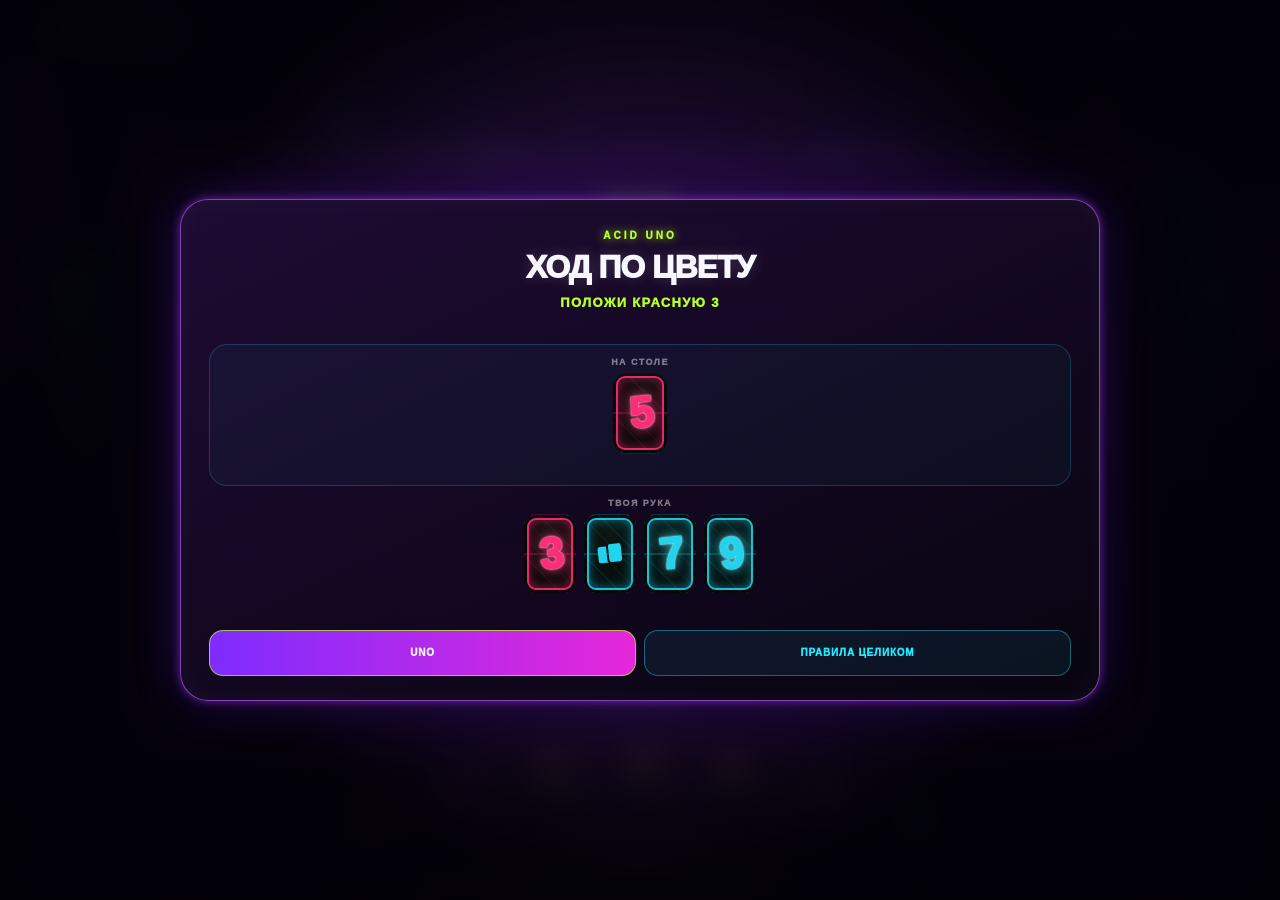
==== commit b56338fd: "Fix ACID UNO exit and turn cues" ====
--- a/index.html
+++ b/index.html
@@ -93,17 +93,13 @@
 
       <a
         id="homeLink"
-        class="iconButton"
+        class="iconButton homeLink"
         href="../"
-        aria-label="На главную"
-        data-tip="НА ГЛАВНУЮ"
-      >
-        <!--
-          Не ⌂ (U+2302): в системных шрифтах у него нет
-          начертания, и кнопка выглядела пустым квадратом —
-          то есть кнопки «на главную» будто и не было.
-        -->
-        🏠
+        aria-label="На сайт"
+        data-tip="НА САЙТ"
+      >
+        <span aria-hidden="true">↗</span>
+        <span>НА САЙТ</span>
       </a>
 
 
--- a/features.css
+++ b/features.css
@@ -2053,7 +2053,7 @@
   /* кислотный жёлтый */
   --yellow: #f5d020;
   --yellow-light: #ffe97e;
-  --yellow-deep: #8f7200;
+  --yellow-deep: #dba400;
 
   /* кислотный зелёный — основной цвет игры */
   --green: #a6f42a;
@@ -2092,7 +2092,7 @@
     radial-gradient(
       circle at 30% 18%,
       var(--yellow-light),
-      var(--yellow) 35%,
+      var(--yellow) 55%,
       var(--yellow-deep) 100%
     );
 
@@ -2785,7 +2785,25 @@
 
   place-items: center;
 
-  font-size: 21px;
+  grid-auto-flow: column;
+
+  gap: 5px;
+
+  min-width: 44px;
+
+  width: 94px;
+
+  min-height: 44px;
+
+  padding: 0 10px;
+
+  font-size: 12px;
+
+  font-weight: 800;
+
+  letter-spacing: .06em;
+
+  white-space: nowrap;
 
   line-height: 1;
 
@@ -3578,7 +3596,6 @@
 .cardFlash[data-v="+4"] {
   background:
     conic-gradient(
-      from -45deg,
       var(--red) 0 25%,
       var(--yellow) 25% 50%,
       var(--green) 50% 75%,
@@ -3586,8 +3603,7 @@
     );
 
   filter:
-    drop-shadow(0 0 3px #fff)
-    drop-shadow(0 0 12px rgba(255, 255, 255, .45));
+    drop-shadow(0 0 2px rgba(0, 0, 0, .8));
 }
 
 html[data-deck="acid"] .value[data-v="skip"],
@@ -3604,8 +3620,8 @@
 
 html[data-deck="acid"] .value[data-v="+2"],
 .cardFlash[data-v="+2"] {
-  -webkit-mask-image: url("data:image/svg+xml,<svg xmlns='http://www.w3.org/2000/svg' viewBox='0 0 24 24'><rect x='2.2' y='5.4' width='10.6' height='15' rx='2' fill='white'/><rect x='9.4' y='2.2' width='13' height='17.4' rx='2.6' fill='black'/><rect x='11' y='3.8' width='10.6' height='15' rx='2' fill='white'/></svg>");
-  mask-image: url("data:image/svg+xml,<svg xmlns='http://www.w3.org/2000/svg' viewBox='0 0 24 24'><rect x='2.2' y='5.4' width='10.6' height='15' rx='2' fill='white'/><rect x='9.4' y='2.2' width='13' height='17.4' rx='2.6' fill='black'/><rect x='11' y='3.8' width='10.6' height='15' rx='2' fill='white'/></svg>");
+  -webkit-mask-image: url("data:image/svg+xml,<svg xmlns='http://www.w3.org/2000/svg' viewBox='0 0 24 24'><rect x='2.2' y='5.4' width='10.6' height='13.6' rx='2' fill='white'/><rect x='9.4' y='2.2' width='13' height='17.4' rx='2.6' fill='black'/><rect x='11' y='3.8' width='10.6' height='15' rx='2' fill='white'/></svg>");
+  mask-image: url("data:image/svg+xml,<svg xmlns='http://www.w3.org/2000/svg' viewBox='0 0 24 24'><rect x='2.2' y='5.4' width='10.6' height='13.6' rx='2' fill='white'/><rect x='9.4' y='2.2' width='13' height='17.4' rx='2.6' fill='black'/><rect x='11' y='3.8' width='10.6' height='15' rx='2' fill='white'/></svg>");
 }
 
 html[data-deck="acid"] .value[data-v="+4"],
@@ -4237,6 +4253,22 @@
   letter-spacing: .18em;
 }
 
+.playerHUD .youLabel,
+.playerHUD #playerCount {
+  padding: 4px 10px;
+  border: 1px solid rgba(183, 255, 36, .18);
+  border-radius: 10px;
+  background: rgba(8, 4, 18, .84);
+  backdrop-filter: blur(3px);
+  -webkit-backdrop-filter: blur(3px);
+}
+
+.playerHUD.is-turn .youLabel {
+  border-color: rgba(183, 255, 36, .6);
+  box-shadow: 0 0 18px rgba(183, 255, 36, .3);
+  text-shadow: 0 1px 2px rgba(0, 0, 0, .9);
+}
+
 @media (prefers-reduced-motion: reduce) {
 
   .playerHUD.is-turn .youLabel {
@@ -4292,6 +4324,7 @@
 #hand .handCard.v9-playable,
 #hand .handCard.playable {
   filter: brightness(1.14) saturate(1.1);
+  z-index: 20;
 
   opacity: 1;
 }
@@ -4305,6 +4338,36 @@
     saturate(1.1)
     drop-shadow(0 0 5px rgba(183, 255, 36, .9))
     drop-shadow(0 0 16px rgba(183, 255, 36, .5));
+}
+
+
+/* После удачного UNO ответ виден на самом игроке, а не теряется
+   среди текста статуса. Метка держится, пока состояние партии
+   помнит объявление, и сбрасывается вместе с ростом руки. */
+.playerHUD.uno-called::after {
+  content: "UNO!";
+  position: absolute;
+  left: 50%;
+  bottom: calc(100% + 8px);
+  transform: translateX(-50%) rotate(-7deg);
+  min-width: 64px;
+  padding: 7px 10px;
+  border: 2px solid #ecff69;
+  border-radius: 12px;
+  background: #a6f42a;
+  color: #09020c;
+  font: 900 22px/1 system-ui, sans-serif;
+  letter-spacing: .06em;
+  text-align: center;
+  box-shadow: 0 0 12px rgba(183, 255, 36, .95), 0 0 28px rgba(183, 255, 36, .52);
+  animation: acidPlayerUno .72s ease-in-out infinite alternate;
+  pointer-events: none;
+  z-index: 30;
+}
+
+@keyframes acidPlayerUno {
+  from { transform: translateX(-50%) rotate(-7deg) scale(.94); }
+  to { transform: translateX(-50%) rotate(-7deg) scale(1.08); }
 }
 
 
@@ -4988,7 +5051,8 @@
   плохой сигнал. Держать дольше нельзя: помехи, которые видно,
   раздражают, а не сообщают.
 */
-.tableInner.glitch {
+.tableInner.glitch,
+#discard .card.glitch {
   animation: acidGlitch .26s steps(2, end) 2;
 }
 
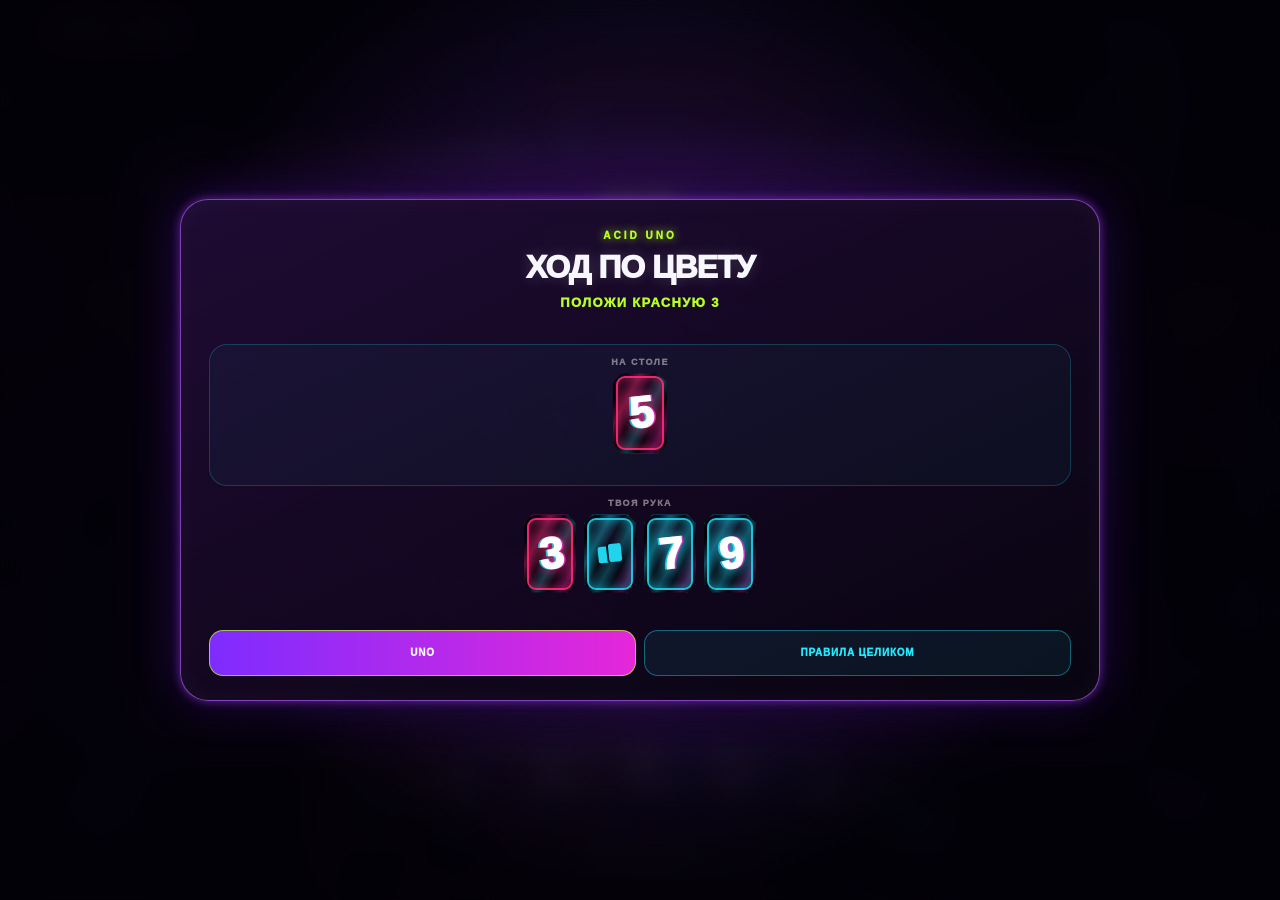
==== commit 28c8d818: "Add observable bot personas Co-Authored-By: Codex <noreply@openai.com>" ====
--- a/index.html
+++ b/index.html
@@ -21,7 +21,7 @@
   <link rel="stylesheet" href="style.css?v=80">
   <link rel="stylesheet" href="effects.css?v=80">
   <link rel="stylesheet" href="v9.1.css?v=80">
-  <link rel="stylesheet" href="features.css?v=80">
+  <link rel="stylesheet" href="features.css?v=81">
   
   <script defer src="/pulse/script.js" data-website-id="de024048-c4c3-4639-bbdf-808c558f6d71"></script>
 </head>
@@ -814,11 +814,11 @@
 <script src="src/audio.js?v=80"></script>
 <script src="src/analytics.js?v=81"></script>
 <script src="animations.js?v=80"></script>
-<script src="src/bot.js?v=80"></script>
+<script src="src/bot.js?v=81"></script>
 <script src="src/transport.js?v=80"></script>
 <script src="src/store.js?v=80"></script>
-<script src="game.js?v=80"></script>
-<script src="v9.1.js?v=80"></script>
+<script src="game.js?v=81"></script>
+<script src="v9.1.js?v=81"></script>
 <script src="src/features.js?v=80"></script>
 <script src="src/room.js?v=80"></script>
 <script src="src/tutorial.js?v=81"></script>
--- a/features.css
+++ b/features.css
@@ -5383,6 +5383,25 @@
     0 0 12px color-mix(in srgb, var(--wave) 55%, transparent);
 }
 
+/* Редкая реакция соперника на +4: оживает его готовый портрет,
+   а не весь стол и не поток текстовых подсказок. */
+.opponent.v91-reacting .opponentPlate {
+  animation: v91PersonaReact .62s ease-out;
+}
+
+@keyframes v91PersonaReact {
+  0% { transform: translateY(0) scale(1); }
+  34% {
+    transform: translateY(-5px) scale(1.06);
+    box-shadow: 0 0 0 2px rgba(255, 61, 126, .72), 0 0 28px rgba(255, 61, 126, .66);
+  }
+  100% { transform: translateY(0) scale(1); }
+}
+
+@media (prefers-reduced-motion: reduce) {
+  .opponent.v91-reacting .opponentPlate { animation: none; }
+}
+
 
 /* =========================================================
    РИСОВАННЫЕ КАРТИНКИ
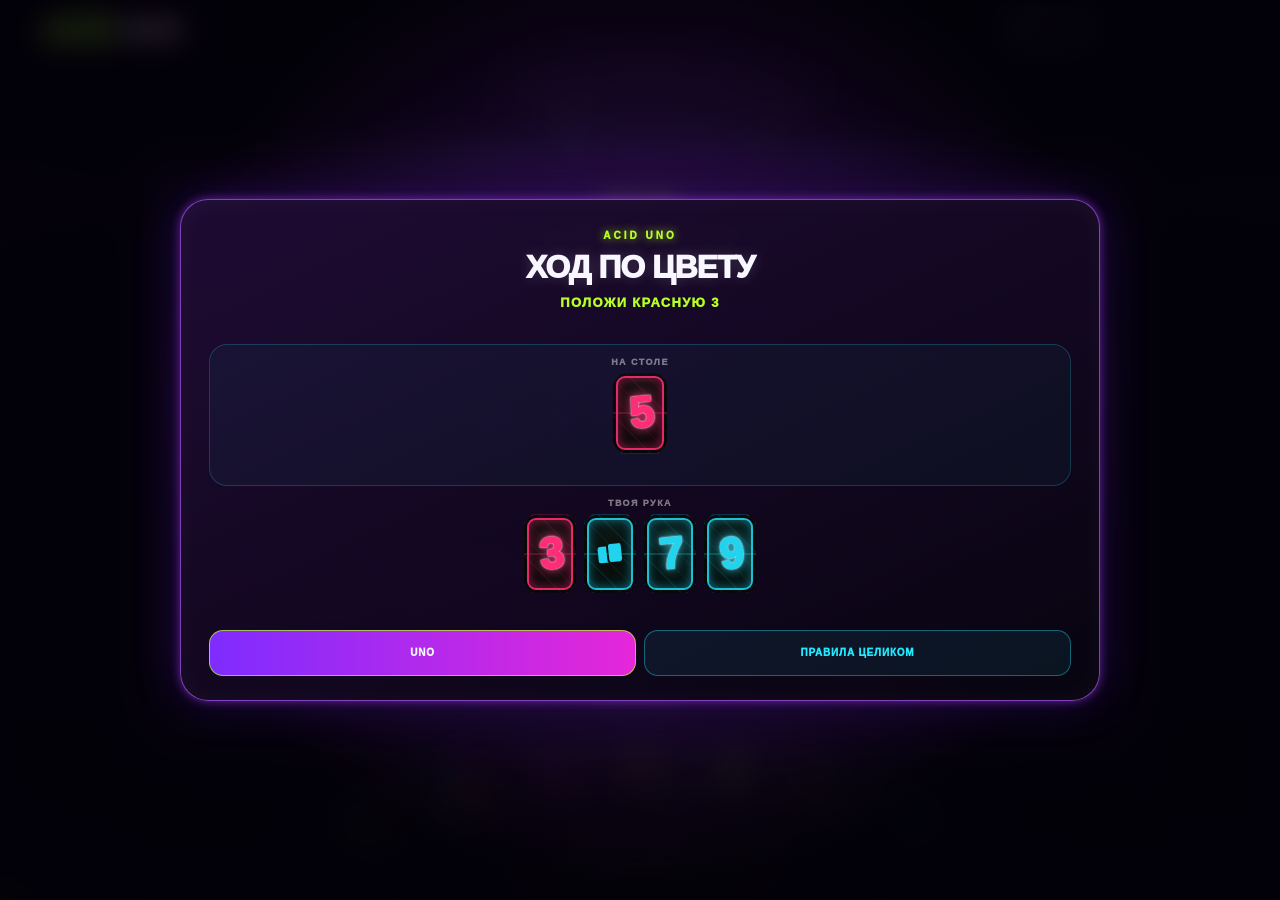
==== commit bdcfd5cf: "Keep home link above lobby Co-Authored-By: Codex <noreply@openai.com>" ====
--- a/index.html
+++ b/index.html
@@ -21,7 +21,7 @@
   <link rel="stylesheet" href="style.css?v=80">
   <link rel="stylesheet" href="effects.css?v=80">
   <link rel="stylesheet" href="v9.1.css?v=80">
-  <link rel="stylesheet" href="features.css?v=81">
+  <link rel="stylesheet" href="features.css?v=82">
   
   <script defer src="/pulse/script.js" data-website-id="de024048-c4c3-4639-bbdf-808c558f6d71"></script>
 </head>
@@ -819,7 +819,7 @@
 <script src="src/store.js?v=80"></script>
 <script src="game.js?v=81"></script>
 <script src="v9.1.js?v=81"></script>
-<script src="src/features.js?v=80"></script>
+<script src="src/features.js?v=82"></script>
 <script src="src/room.js?v=80"></script>
 <script src="src/tutorial.js?v=81"></script>
 
--- a/features.css
+++ b/features.css
@@ -2808,6 +2808,24 @@
   line-height: 1;
 
   text-decoration: none;
+}
+
+
+/*
+  Лобби — полноэкранный overlay. Дверь «НА САЙТ» должна
+  оставаться выше него: до начала партии она выводит сразу,
+  а в партии уже спрашивает о прогрессе. Остальные кнопки
+  верхней панели в лобби не поднимаем, чтобы не появлялись
+  лишние действия поверх выбора стола.
+*/
+body.lobby-open .topbar {
+  z-index: 20001;
+}
+
+body.lobby-open .topbarActions > :not(#homeLink) {
+  visibility: hidden;
+
+  pointer-events: none;
 }
 
 
